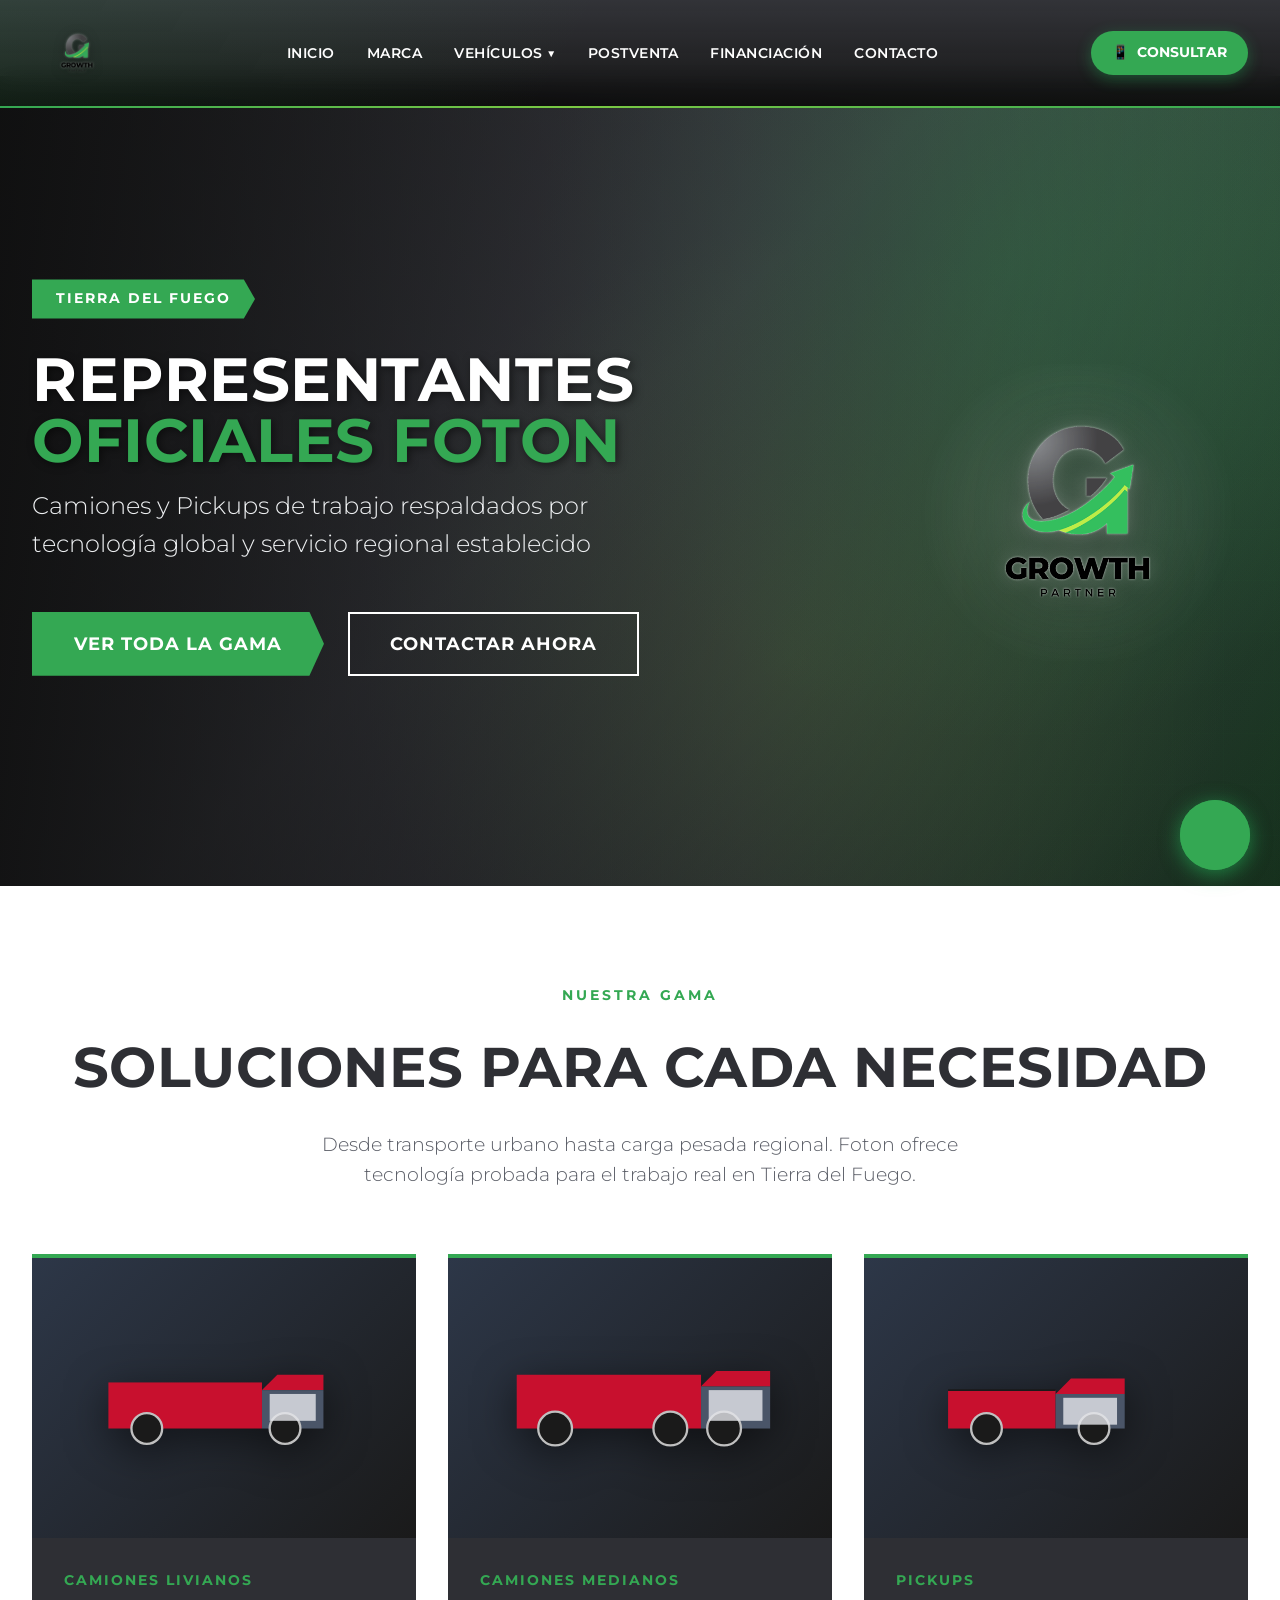
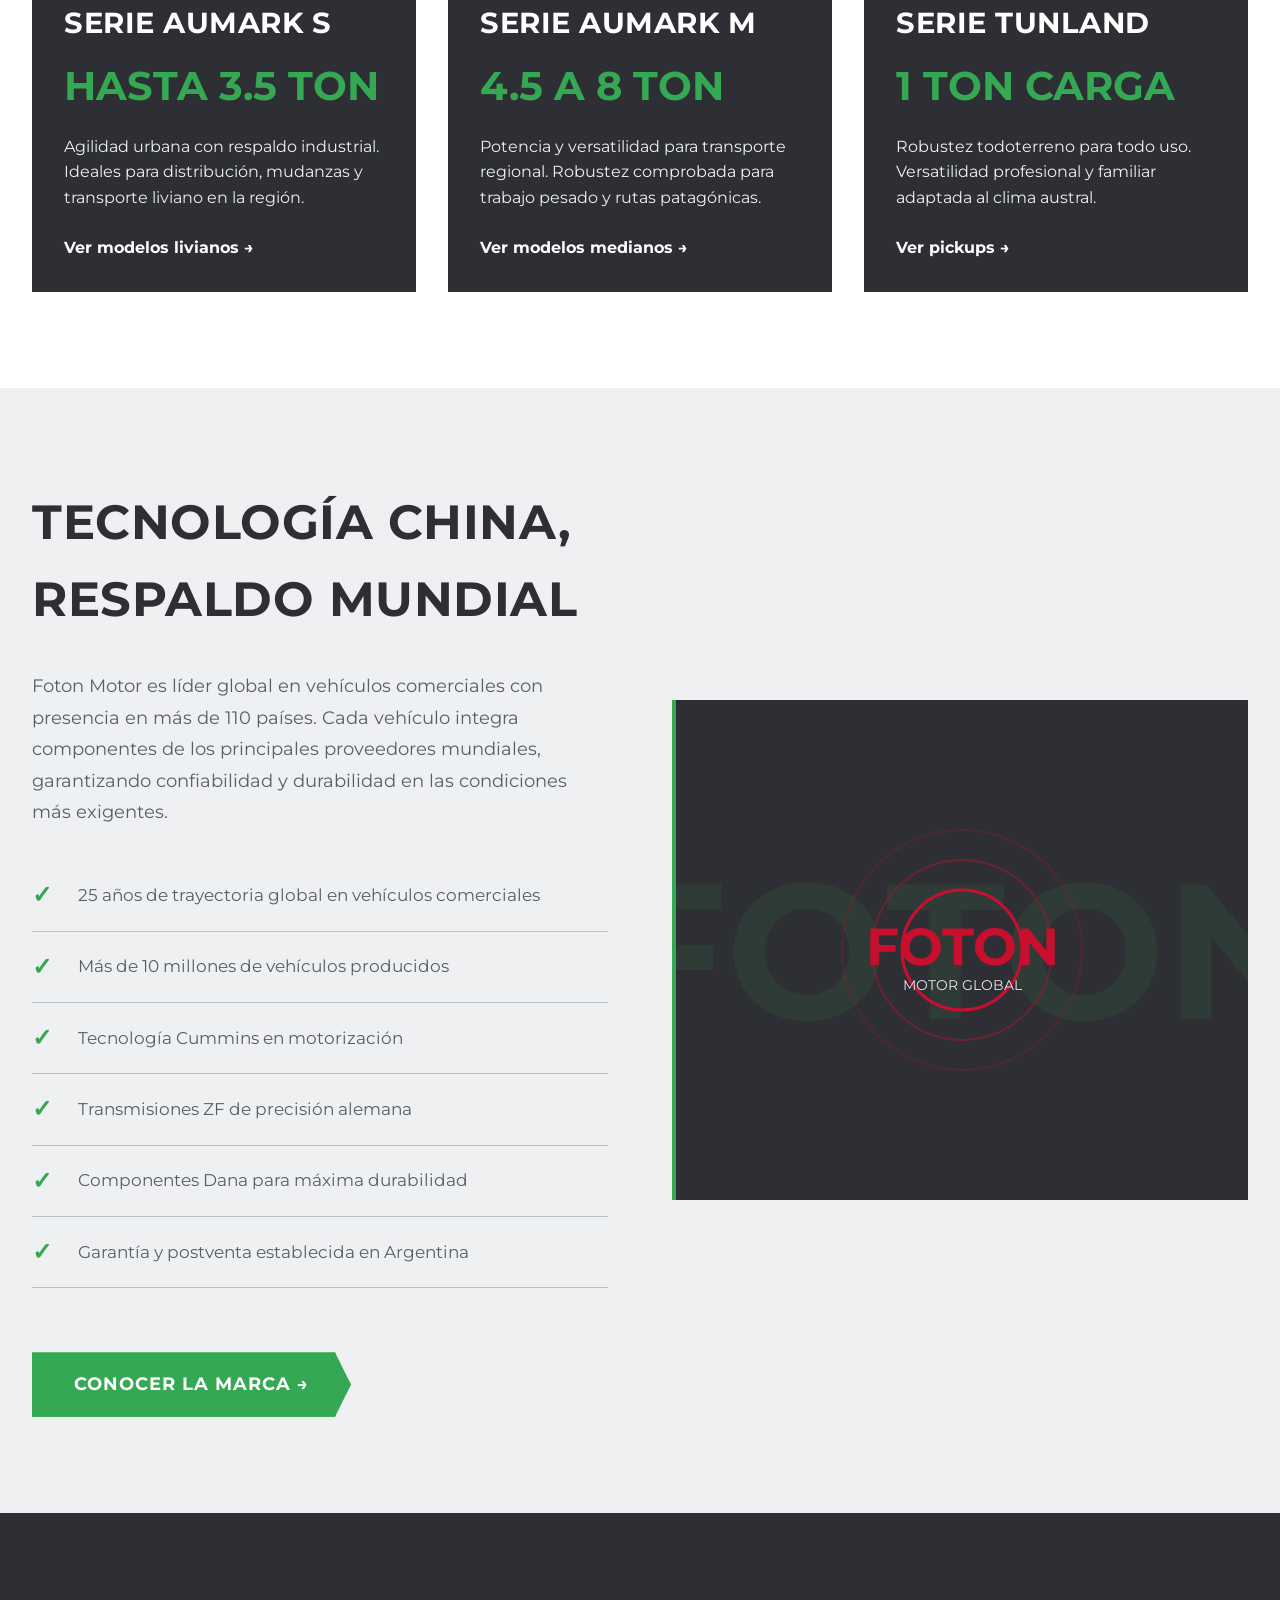
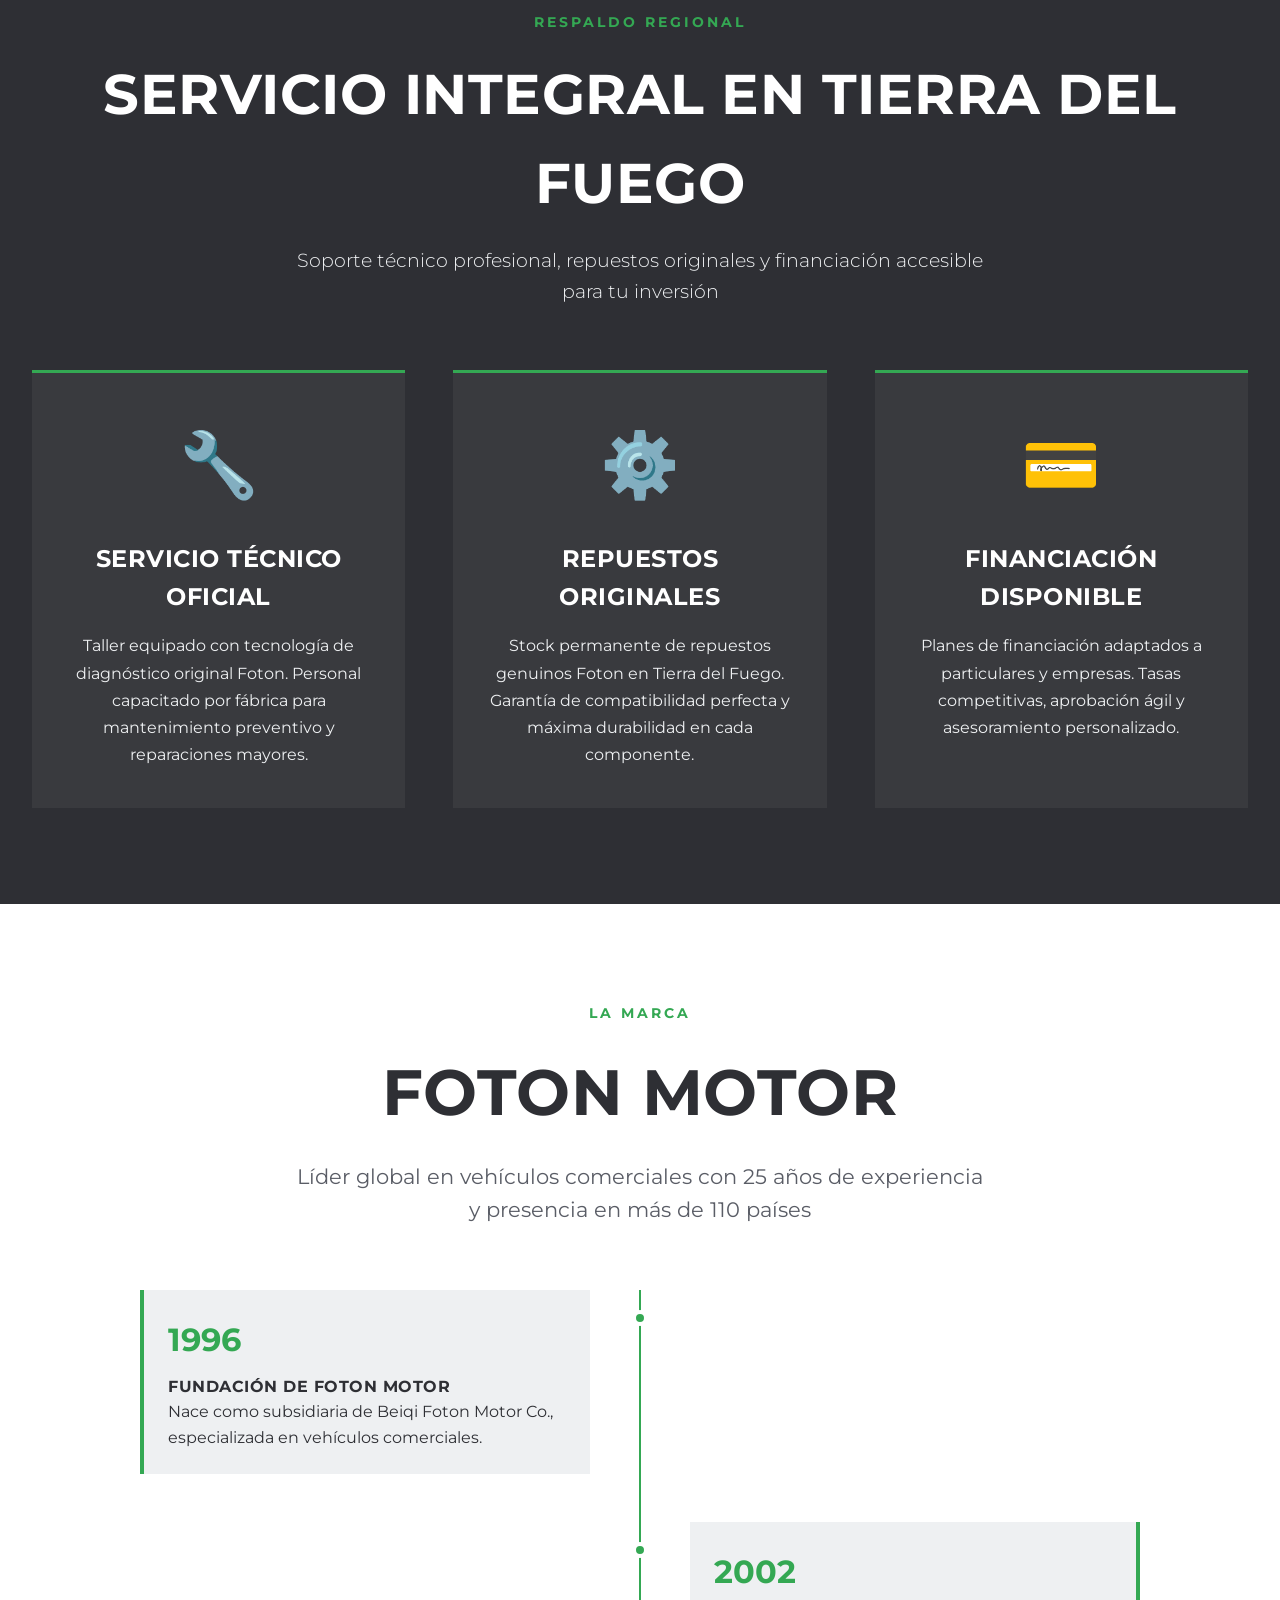
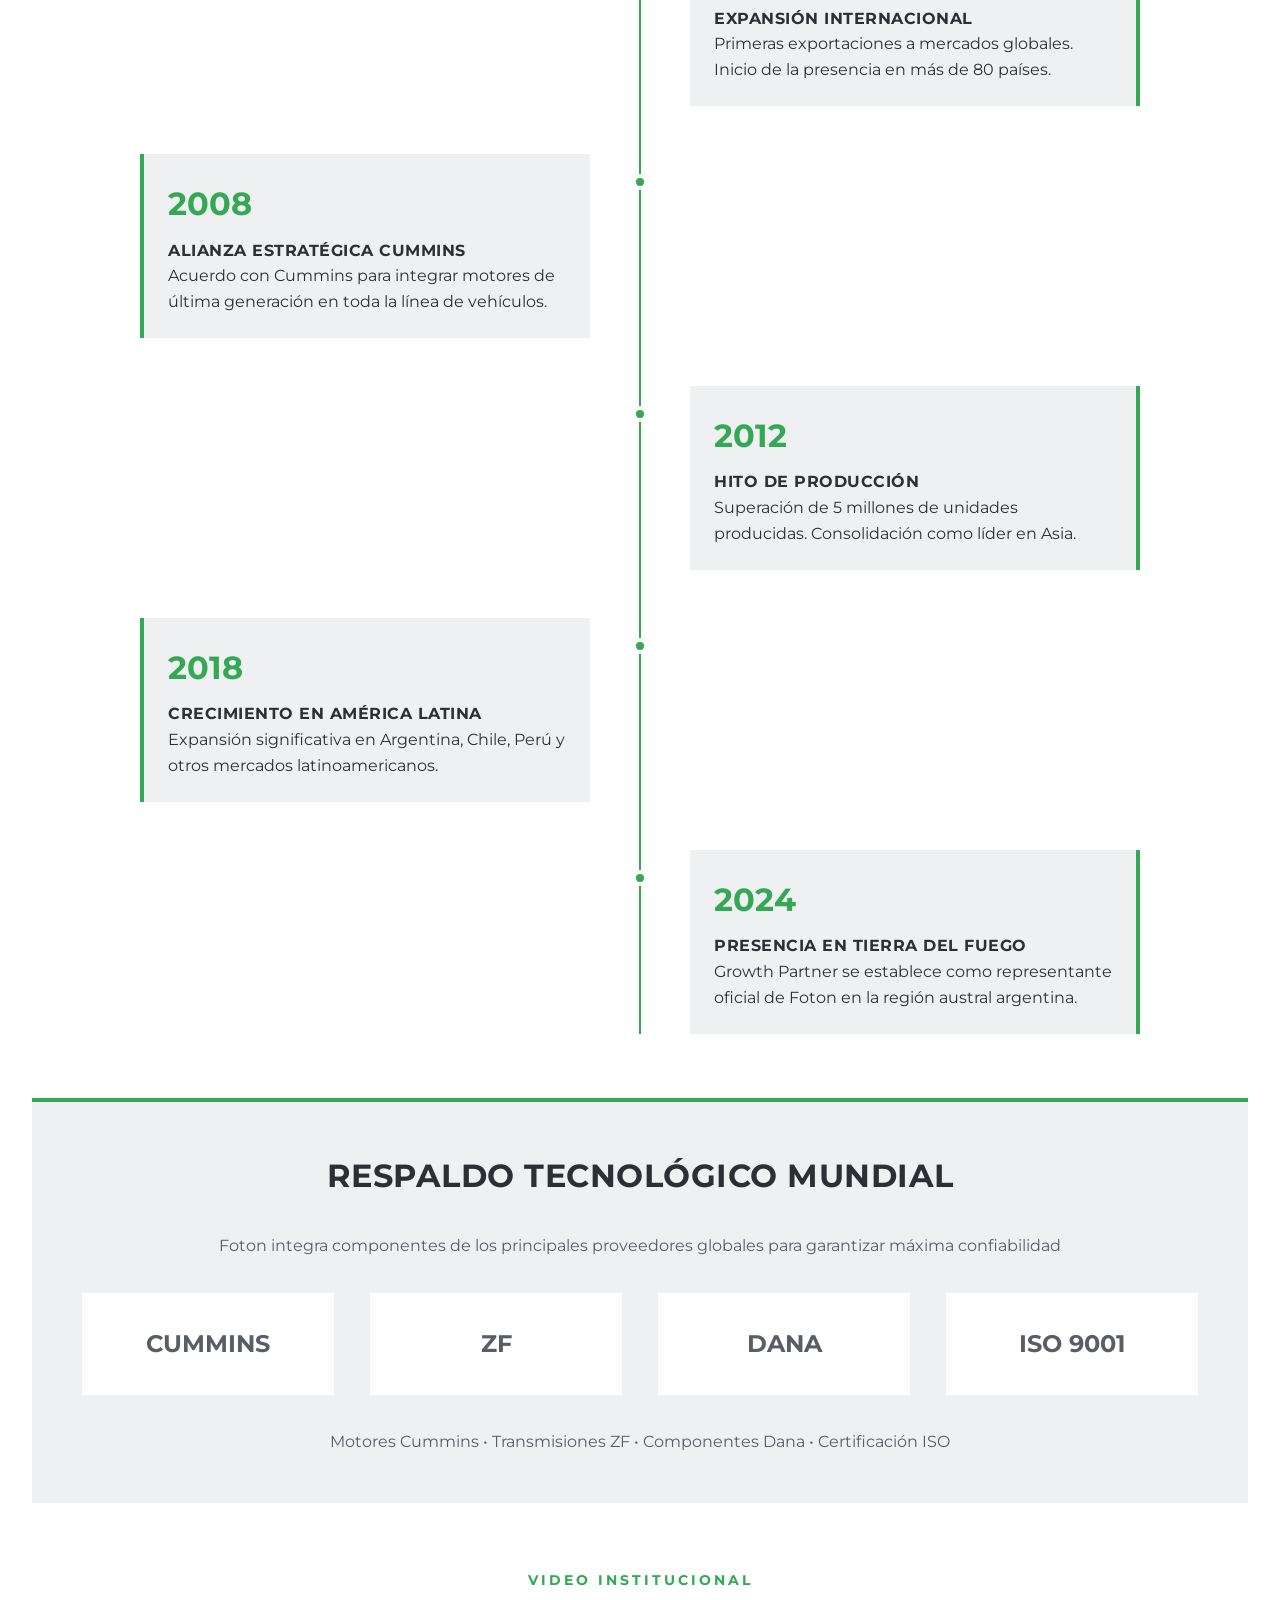
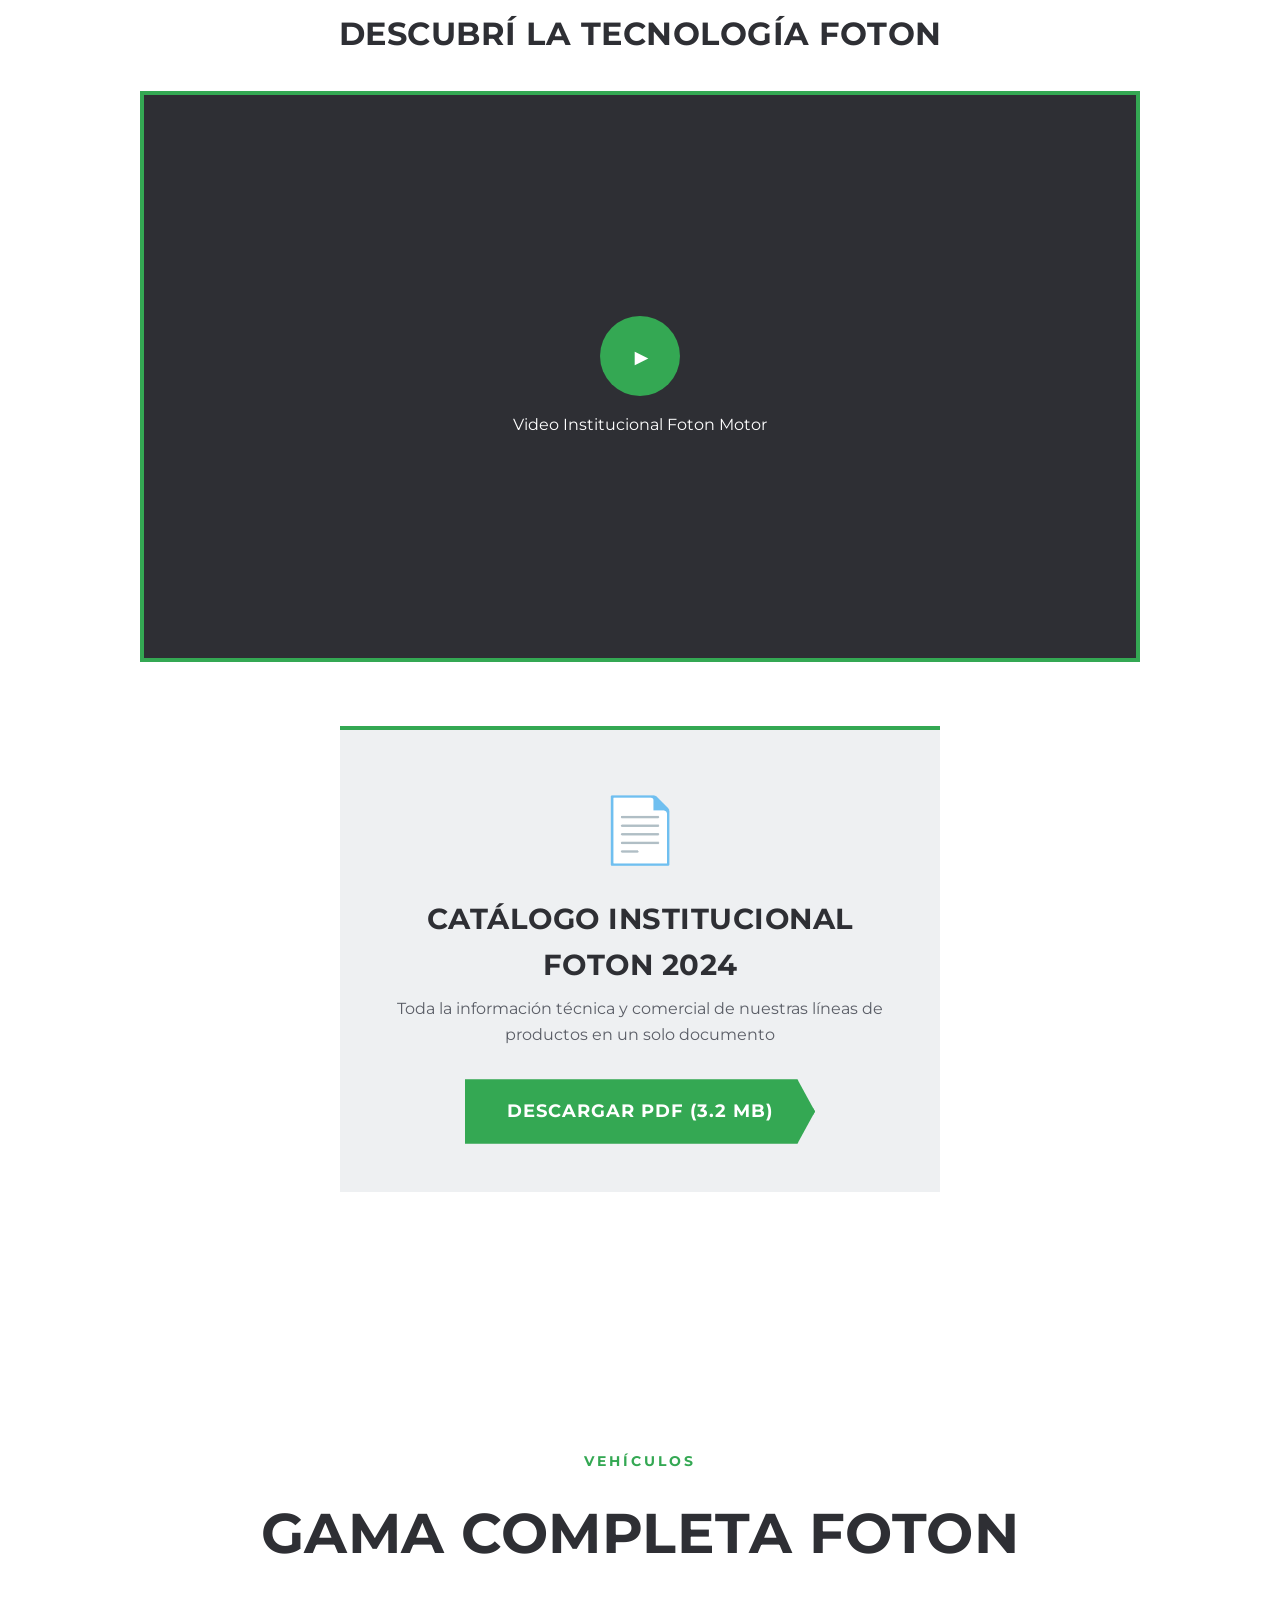
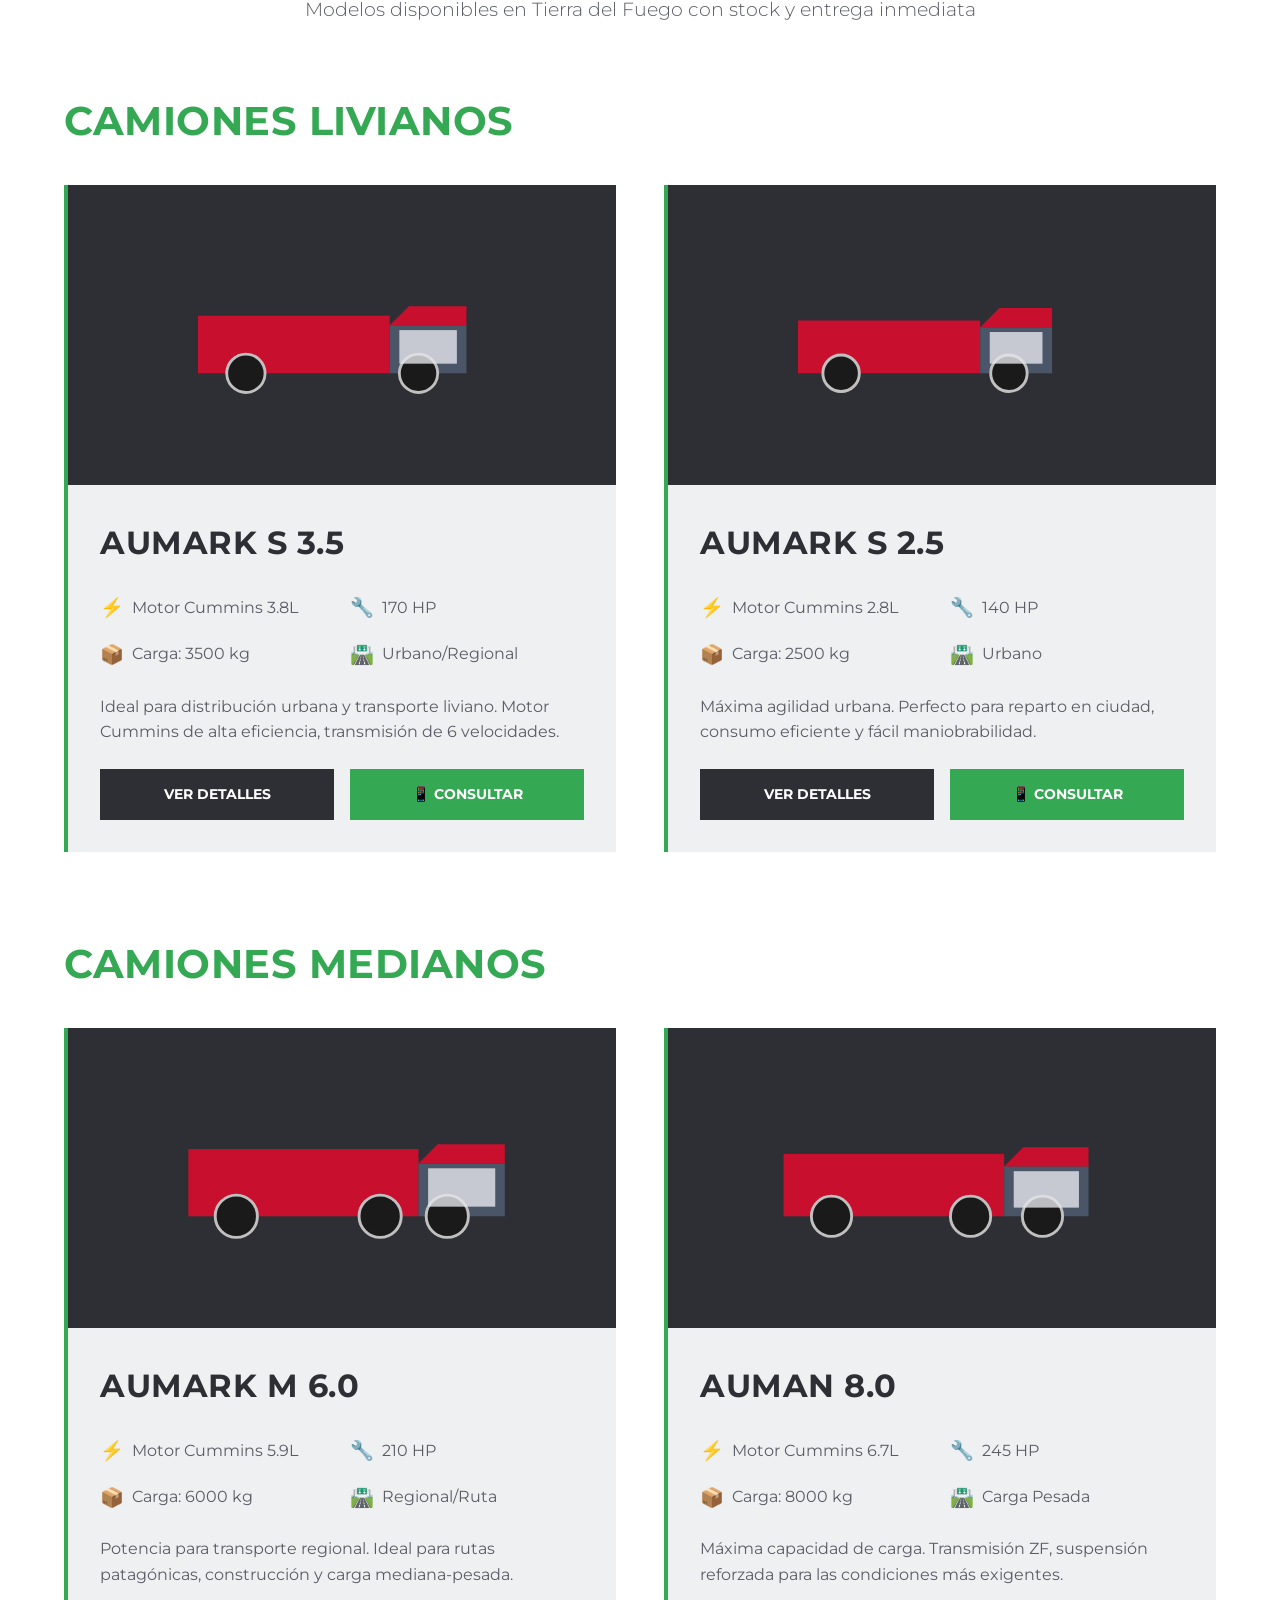
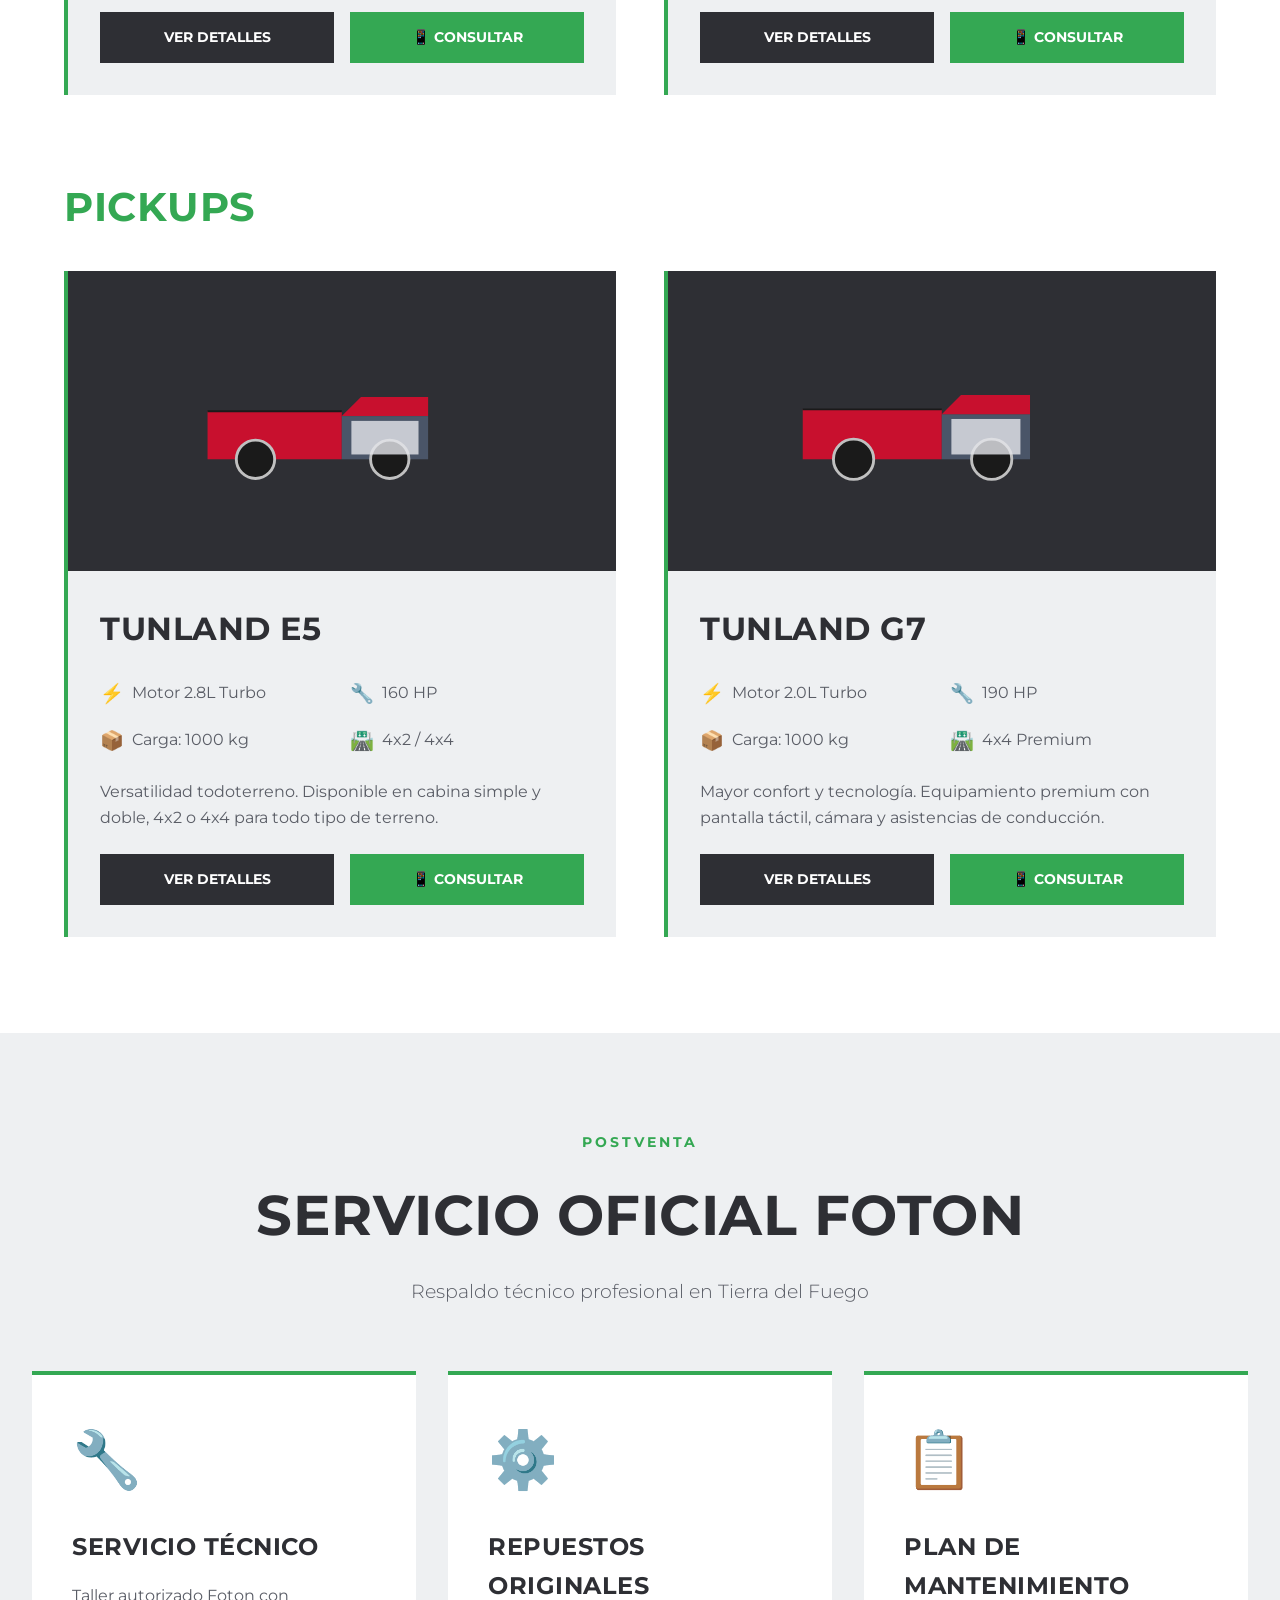
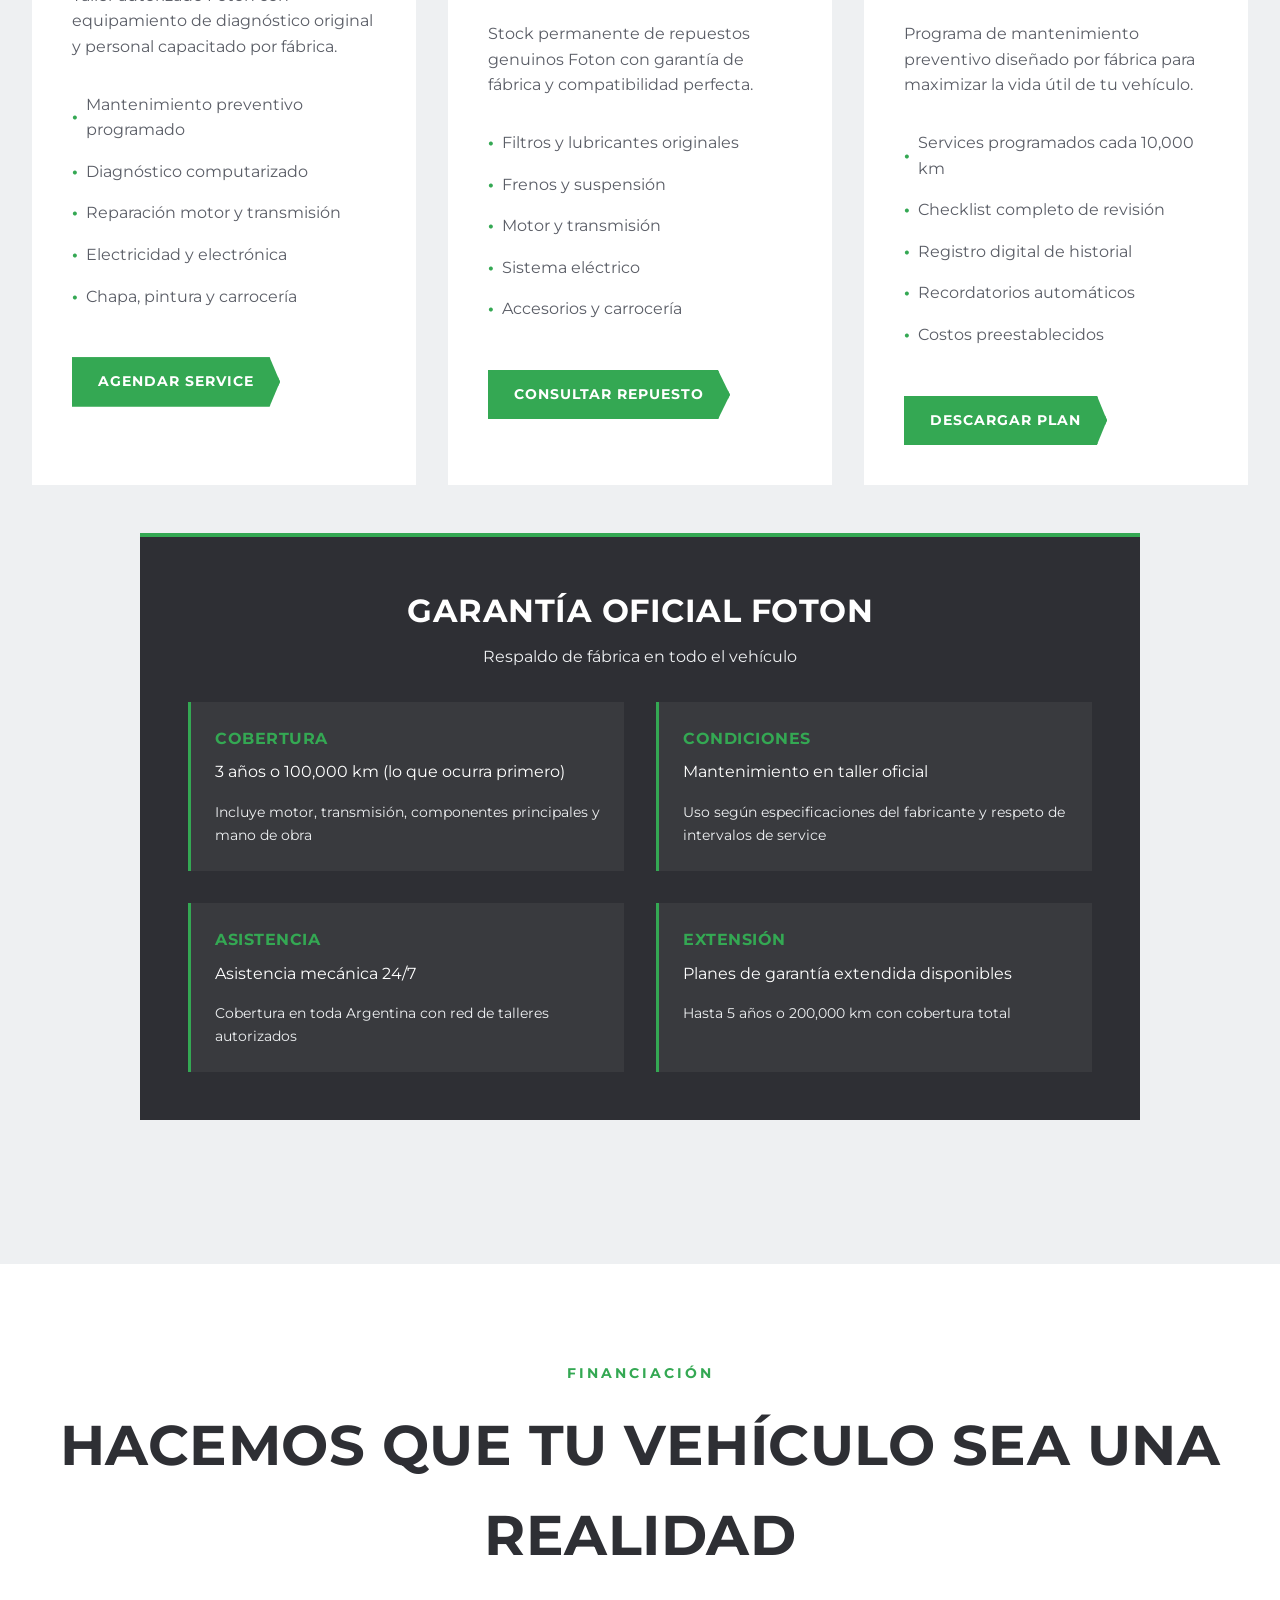
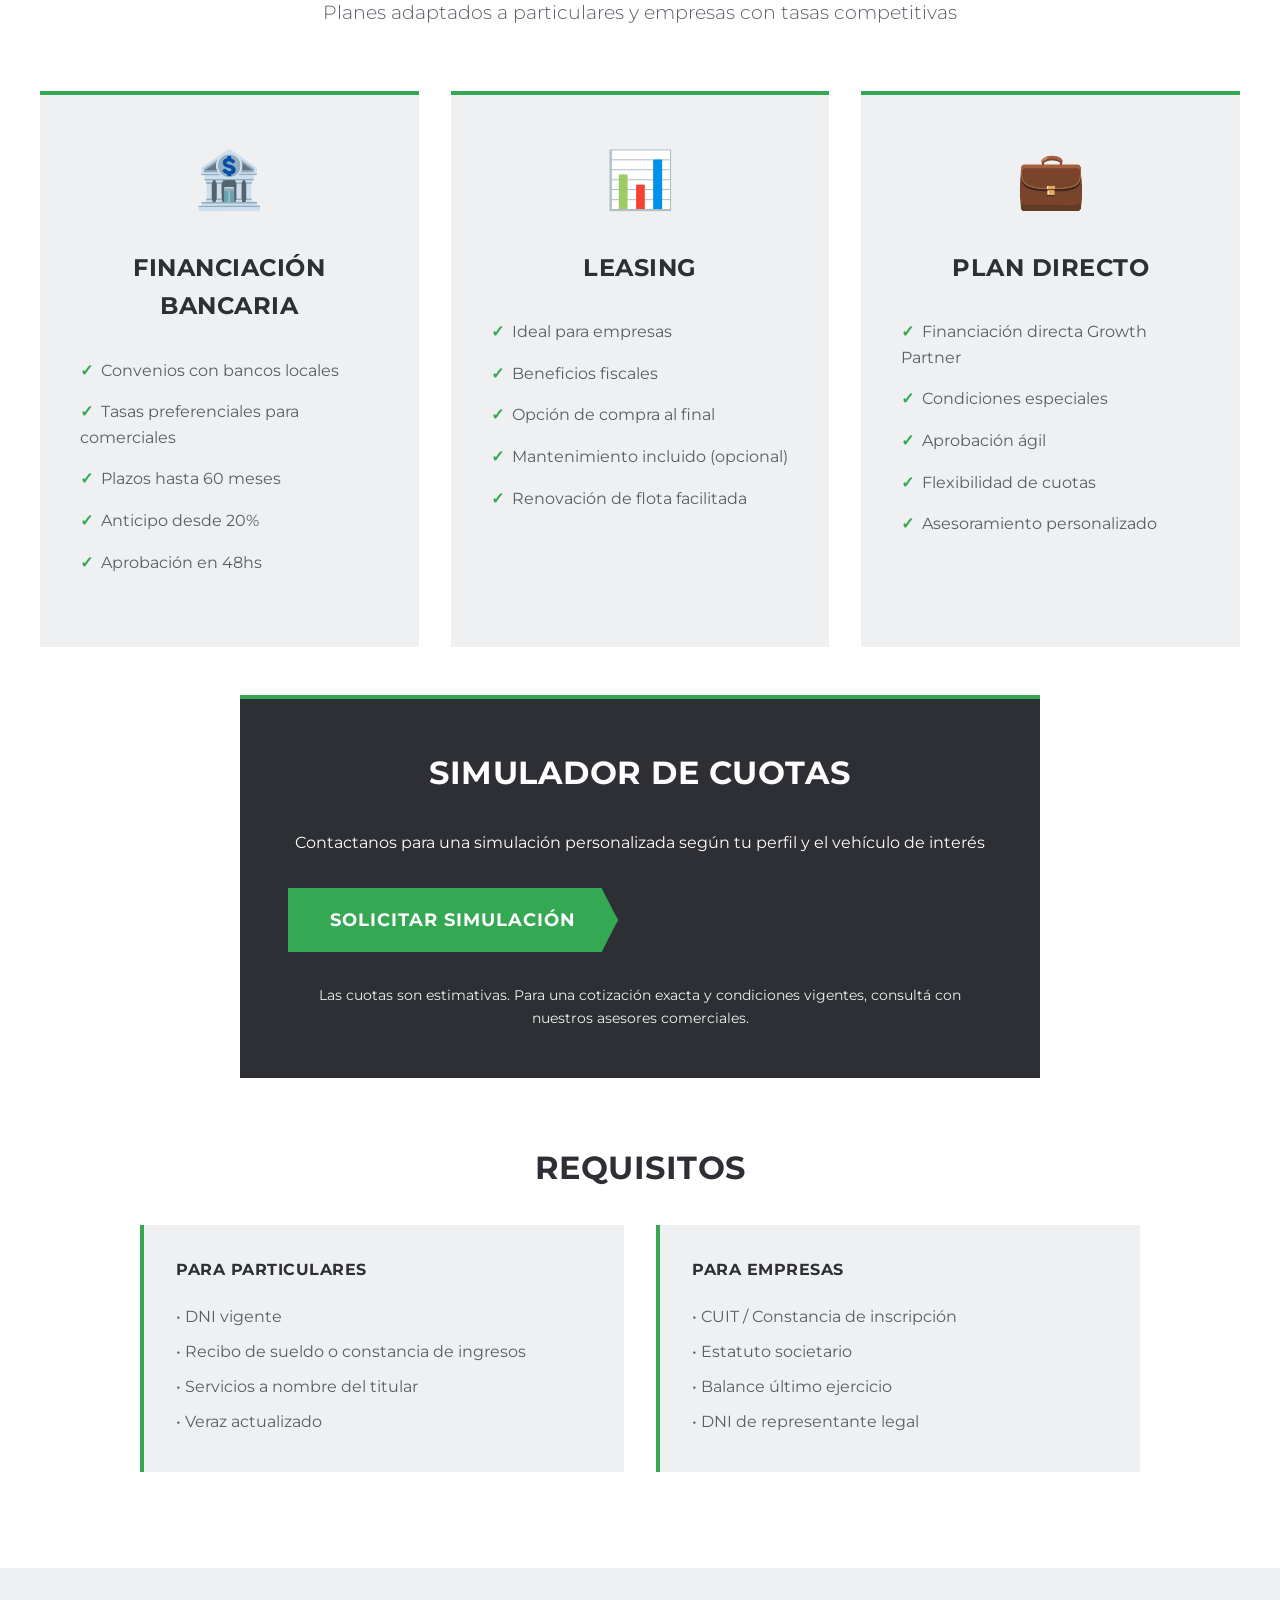
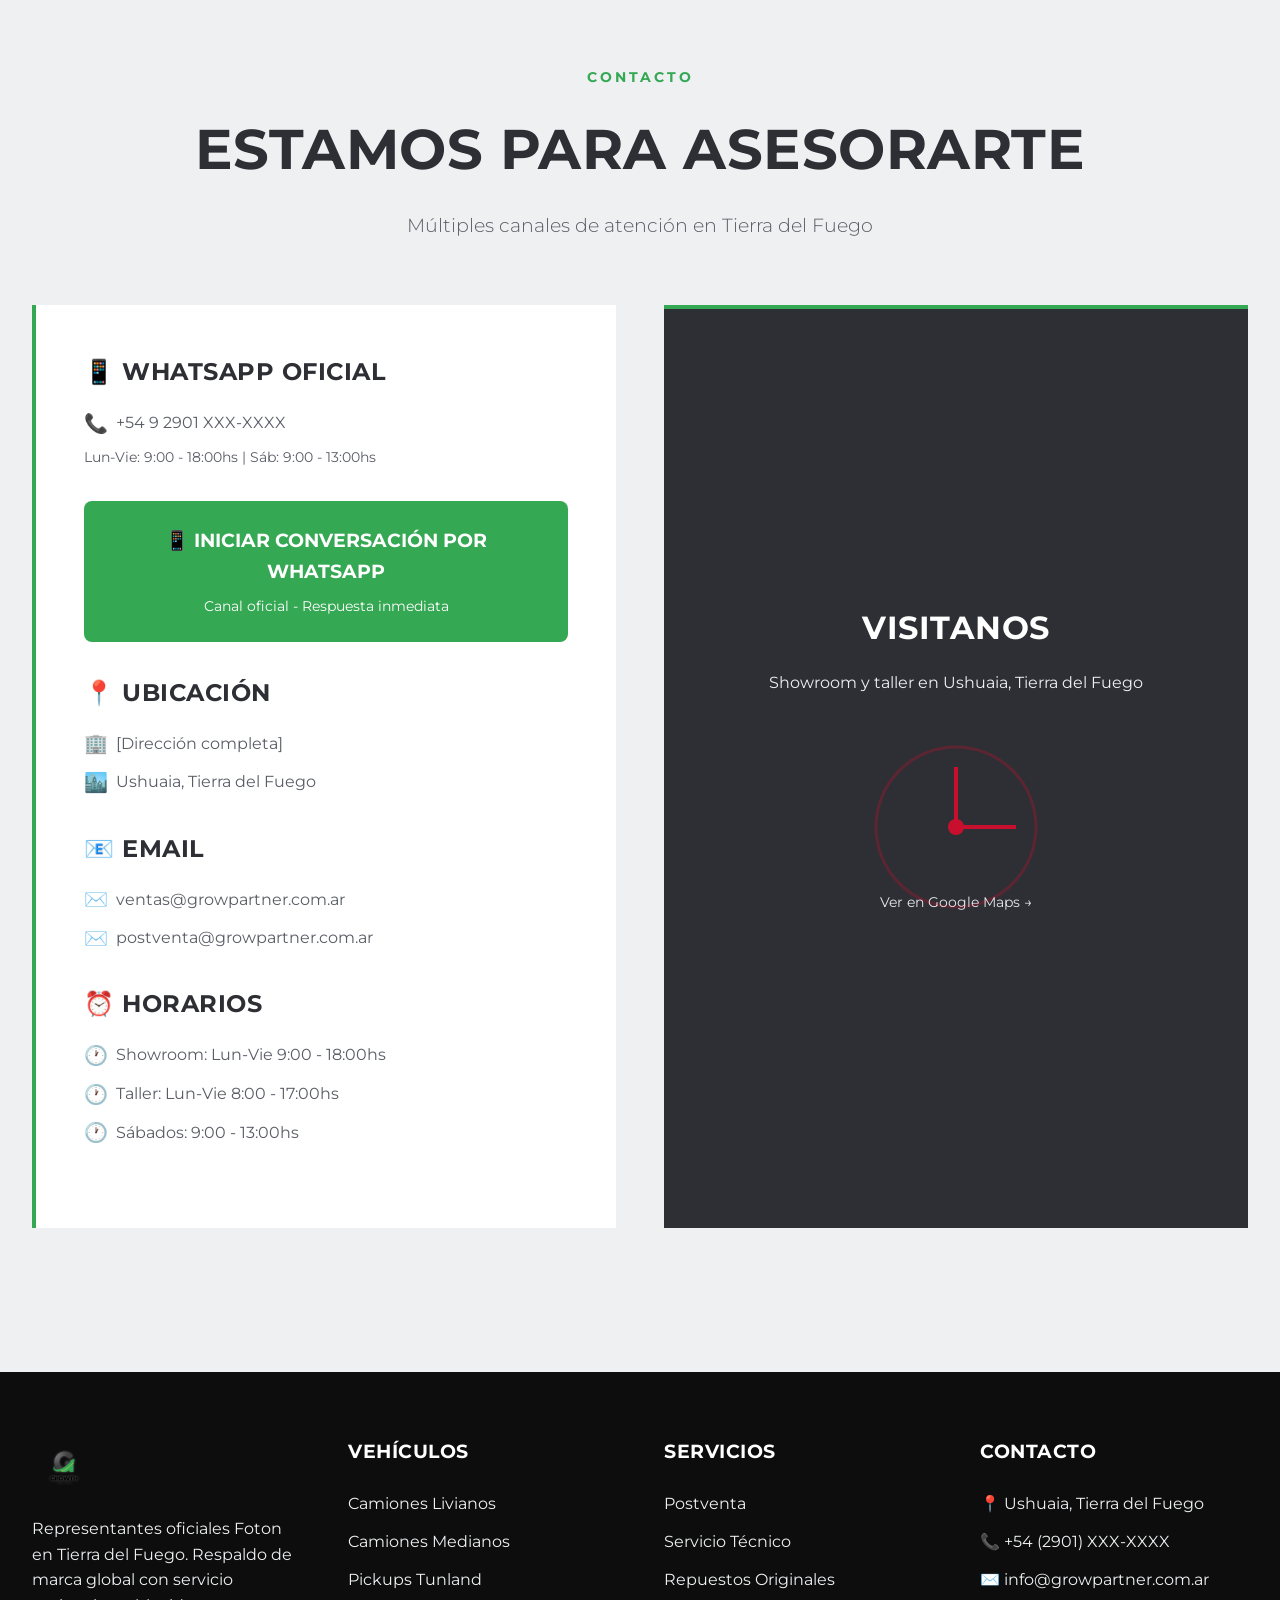
==== index.html @ 1fef12a3 "Rename main page to index.html" ====
﻿<!DOCTYPE html>
<html lang="es">
<head>
    <meta charset="UTF-8">
    <meta name="viewport" content="width=device-width, initial-scale=1.0">
    <meta name="description" content="Growth Partner - Representante Oficial Foton en Tierra del Fuego. Camiones y pickups de trabajo con respaldo global y servicio regional.">
    <meta name="keywords" content="Foton, camiones, pickups, Tierra del Fuego, Ushuaia, Aumark, Tunland, vehículos comerciales">
    <title>Growth Partner - Representante Oficial Foton | Tierra del Fuego</title>
    
    <!-- Fonts -->
    <link rel="preconnect" href="https://fonts.googleapis.com">
    <link rel="preconnect" href="https://fonts.gstatic.com" crossorigin>
    <link href="https://fonts.googleapis.com/css2?family=Montserrat:wght@300;400;500;600;700;800&display=swap" rel="stylesheet">
    
        <link rel="stylesheet" href="css/styles.css">
</head>
<body>
    <!-- Header Navigation -->
    <header class="header" id="header">
        <div class="nav-container">
            <div class="logo-group">
                <a href="#inicio" class="brand-logo-link" aria-label="Growth Partner">
                    <img src="img/logo-growth-partner.png" alt="Growth Partner" class="brand-logo-img">
                </a>
            </div>
            <nav>
                <ul class="nav-menu">
                    <li><a href="#inicio">INICIO</a></li>
                    <li><a href="#marca">MARCA</a></li>
                    <li class="dropdown">
                        <a href="#vehiculos">VEHÍCULOS ▼</a>
                        <div class="dropdown-content">
                            <a href="#livianos">Camiones Livianos</a>
                            <a href="#medianos">Camiones Medianos</a>
                            <a href="#pickups">Pickups</a>
                            <a href="#vehiculos">Ver todos los modelos</a>
                        </div>
                    </li>
                    <li><a href="#postventa">POSTVENTA</a></li>
                    <li><a href="#financiacion">FINANCIACIÓN</a></li>
                    <li><a href="#contacto">CONTACTO</a></li>
                </ul>
            </nav>
            <a href="https://wa.me/5492901XXXXXX?text=Hola,%20me%20gustaría%20recibir%20información%20sobre%20los%20vehículos%20Foton.%20Gracias." 
               class="whatsapp-btn-header" target="_blank">
                <span>📱</span> CONSULTAR
            </a>
            <button class="mobile-menu-toggle">☰</button>
        </div>
    </header>

    <!-- Hero Section -->
    <section class="hero" id="inicio">
        <div class="hero-bg"></div>
        <div class="hero-overlay"></div>
        <div class="hero-content">
            <div class="hero-badge">TIERRA DEL FUEGO</div>
            <div class="hero-main">
                <div class="hero-text">
                    <h1 class="hero-title">REPRESENTANTES<br><span class="highlight">OFICIALES FOTON</span></h1>
                    <p class="hero-subtitle">Camiones y Pickups de trabajo respaldados por tecnología global y servicio regional establecido</p>
                    <div class="hero-cta-group">
                        <a href="#lineup" class="btn-primary">VER TODA LA GAMA</a>
                        <a href="#contacto" class="btn-secondary">CONTACTAR AHORA</a>
                    </div>
                </div>
                <div class="hero-brand-block">
                    <img src="img/logo-growth-partner.png" alt="Growth Partner" class="hero-brand-logo">
                </div>
            </div>
        </div>
    </section>

    <!-- Product Lineup Section -->
    <section class="lineup-section" id="lineup">
        <div class="section-header">
            <div class="section-badge">NUESTRA GAMA</div>
            <h2 class="section-title">SOLUCIONES PARA CADA NECESIDAD</h2>
            <p class="section-subtitle">Desde transporte urbano hasta carga pesada regional. Foton ofrece tecnología probada para el trabajo real en Tierra del Fuego.</p>
        </div>

        <div class="lineup-grid">
            <!-- Camiones Livianos -->
            <div class="lineup-card" onclick="scrollToSection('livianos')">
                <div class="lineup-image">
                    <svg viewBox="0 0 400 200" xmlns="http://www.w3.org/2000/svg">
                        <rect x="50" y="80" width="200" height="60" fill="#C8102E"/>
                        <rect x="250" y="90" width="80" height="50" fill="#4A5568"/>
                        <circle cx="100" cy="140" r="20" fill="#1A1A1A" stroke="#C0C0C0" stroke-width="3"/>
                        <circle cx="280" cy="140" r="20" fill="#1A1A1A" stroke="#C0C0C0" stroke-width="3"/>
                        <rect x="260" y="95" width="60" height="35" fill="#E5E7EB" opacity="0.8"/>
                        <polygon points="250,90 270,70 330,70 330,90" fill="#C8102E"/>
                    </svg>
                </div>
                <div class="lineup-content">
                    <div class="lineup-category">CAMIONES LIVIANOS</div>
                    <h3 class="lineup-title">SERIE AUMARK S</h3>
                    <div class="lineup-capacity">HASTA 3.5 TON</div>
                    <p class="lineup-description">Agilidad urbana con respaldo industrial. Ideales para distribución, mudanzas y transporte liviano en la región.</p>
                    <a href="#livianos" class="lineup-link">Ver modelos livianos →</a>
                </div>
            </div>

            <!-- Camiones Medianos -->
            <div class="lineup-card" onclick="scrollToSection('medianos')">
                <div class="lineup-image">
                    <svg viewBox="0 0 400 200" xmlns="http://www.w3.org/2000/svg">
                        <rect x="40" y="70" width="240" height="70" fill="#C8102E"/>
                        <rect x="280" y="85" width="90" height="55" fill="#4A5568"/>
                        <circle cx="90" cy="140" r="22" fill="#1A1A1A" stroke="#C0C0C0" stroke-width="3"/>
                        <circle cx="240" cy="140" r="22" fill="#1A1A1A" stroke="#C0C0C0" stroke-width="3"/>
                        <circle cx="310" cy="140" r="22" fill="#1A1A1A" stroke="#C0C0C0" stroke-width="3"/>
                        <rect x="290" y="90" width="70" height="40" fill="#E5E7EB" opacity="0.8"/>
                        <polygon points="280,85 300,65 370,65 370,85" fill="#C8102E"/>
                    </svg>
                </div>
                <div class="lineup-content">
                    <div class="lineup-category">CAMIONES MEDIANOS</div>
                    <h3 class="lineup-title">SERIE AUMARK M</h3>
                    <div class="lineup-capacity">4.5 A 8 TON</div>
                    <p class="lineup-description">Potencia y versatilidad para transporte regional. Robustez comprobada para trabajo pesado y rutas patagónicas.</p>
                    <a href="#medianos" class="lineup-link">Ver modelos medianos →</a>
                </div>
            </div>

            <!-- Pickups -->
            <div class="lineup-card" onclick="scrollToSection('pickups')">
                <div class="lineup-image">
                    <svg viewBox="0 0 400 200" xmlns="http://www.w3.org/2000/svg">
                        <rect x="60" y="90" width="140" height="50" fill="#C8102E"/>
                        <rect x="200" y="95" width="90" height="45" fill="#4A5568"/>
                        <circle cx="110" cy="140" r="20" fill="#1A1A1A" stroke="#C0C0C0" stroke-width="3"/>
                        <circle cx="250" cy="140" r="20" fill="#1A1A1A" stroke="#C0C0C0" stroke-width="3"/>
                        <rect x="210" y="100" width="70" height="35" fill="#E5E7EB" opacity="0.8"/>
                        <polygon points="200,95 220,75 290,75 290,95" fill="#C8102E"/>
                        <line x1="60" y1="90" x2="200" y2="90" stroke="#1A1A1A" stroke-width="2"/>
                    </svg>
                </div>
                <div class="lineup-content">
                    <div class="lineup-category">PICKUPS</div>
                    <h3 class="lineup-title">SERIE TUNLAND</h3>
                    <div class="lineup-capacity">1 TON CARGA</div>
                    <p class="lineup-description">Robustez todoterreno para todo uso. Versatilidad profesional y familiar adaptada al clima austral.</p>
                    <a href="#pickups" class="lineup-link">Ver pickups →</a>
                </div>
            </div>
        </div>
    </section>

    <!-- Why Foton Section -->
    <section class="why-foton">
        <div class="why-foton-container">
            <div class="why-foton-content">
                <h2>TECNOLOGÍA CHINA,<br>RESPALDO MUNDIAL</h2>
                <p>
                    Foton Motor es líder global en vehículos comerciales con presencia en más de 110 países. 
                    Cada vehículo integra componentes de los principales proveedores mundiales, garantizando 
                    confiabilidad y durabilidad en las condiciones más exigentes.
                </p>
                <ul class="foton-features">
                    <li>25 años de trayectoria global en vehículos comerciales</li>
                    <li>Más de 10 millones de vehículos producidos</li>
                    <li>Tecnología Cummins en motorización</li>
                    <li>Transmisiones ZF de precisión alemana</li>
                    <li>Componentes Dana para máxima durabilidad</li>
                    <li>Garantía y postventa establecida en Argentina</li>
                </ul>
                <a href="#marca" class="btn-primary" style="display: inline-block; margin-top: 2rem;">CONOCER LA MARCA →</a>
            </div>
            <div class="why-foton-image">
                <svg width="300" height="300" viewBox="0 0 300 300" xmlns="http://www.w3.org/2000/svg">
                    <circle cx="150" cy="150" r="120" fill="none" stroke="#C8102E" stroke-width="2" opacity="0.2"/>
                    <circle cx="150" cy="150" r="90" fill="none" stroke="#C8102E" stroke-width="2" opacity="0.4"/>
                    <circle cx="150" cy="150" r="60" fill="none" stroke="#C8102E" stroke-width="3"/>
                    <text x="150" y="165" font-family="Montaser Arabic, Montserrat, sans-serif" font-size="52" font-weight="700" fill="#C8102E" text-anchor="middle">FOTON</text>
                    <text x="150" y="190" font-family="Montserrat, sans-serif" font-size="14" fill="#E5E7EB" text-anchor="middle">MOTOR GLOBAL</text>
                </svg>
            </div>
        </div>
    </section>

    <!-- Service Pillars Section -->
    <section class="service-pillars">
        <div class="section-header">
            <div class="section-badge" style="color: var(--foton-red);">RESPALDO REGIONAL</div>
            <h2 class="section-title" style="color: var(--white);">SERVICIO INTEGRAL EN TIERRA DEL FUEGO</h2>
            <p class="section-subtitle" style="color: var(--light-gray);">Soporte técnico profesional, repuestos originales y financiación accesible para tu inversión</p>
        </div>

        <div class="pillars-grid">
            <div class="pillar">
                <div class="pillar-icon">🔧</div>
                <h3>SERVICIO TÉCNICO OFICIAL</h3>
                <p>Taller equipado con tecnología de diagnóstico original Foton. Personal capacitado por fábrica para mantenimiento preventivo y reparaciones mayores.</p>
            </div>
            <div class="pillar">
                <div class="pillar-icon">⚙️</div>
                <h3>REPUESTOS ORIGINALES</h3>
                <p>Stock permanente de repuestos genuinos Foton en Tierra del Fuego. Garantía de compatibilidad perfecta y máxima durabilidad en cada componente.</p>
            </div>
            <div class="pillar">
                <div class="pillar-icon">💳</div>
                <h3>FINANCIACIÓN DISPONIBLE</h3>
                <p>Planes de financiación adaptados a particulares y empresas. Tasas competitivas, aprobación ágil y asesoramiento personalizado.</p>
            </div>
        </div>
    </section>

    <!-- Marca Section -->
    <section class="marca-section" id="marca">
        <div class="marca-hero">
            <div class="section-badge">LA MARCA</div>
            <h2>FOTON MOTOR</h2>
            <p>Líder global en vehículos comerciales con 25 años de experiencia y presencia en más de 110 países</p>
        </div>

        <!-- Timeline -->
        <div class="timeline">
            <div class="timeline-item">
                <div class="timeline-content">
                    <div class="timeline-year">1996</div>
                    <h4>Fundación de Foton Motor</h4>
                    <p>Nace como subsidiaria de Beiqi Foton Motor Co., especializada en vehículos comerciales.</p>
                </div>
                <div class="timeline-dot"></div>
            </div>

            <div class="timeline-item">
                <div class="timeline-content">
                    <div class="timeline-year">2002</div>
                    <h4>Expansión Internacional</h4>
                    <p>Primeras exportaciones a mercados globales. Inicio de la presencia en más de 80 países.</p>
                </div>
                <div class="timeline-dot"></div>
            </div>

            <div class="timeline-item">
                <div class="timeline-content">
                    <div class="timeline-year">2008</div>
                    <h4>Alianza Estratégica Cummins</h4>
                    <p>Acuerdo con Cummins para integrar motores de última generación en toda la línea de vehículos.</p>
                </div>
                <div class="timeline-dot"></div>
            </div>

            <div class="timeline-item">
                <div class="timeline-content">
                    <div class="timeline-year">2012</div>
                    <h4>Hito de Producción</h4>
                    <p>Superación de 5 millones de unidades producidas. Consolidación como líder en Asia.</p>
                </div>
                <div class="timeline-dot"></div>
            </div>

            <div class="timeline-item">
                <div class="timeline-content">
                    <div class="timeline-year">2018</div>
                    <h4>Crecimiento en América Latina</h4>
                    <p>Expansión significativa en Argentina, Chile, Perú y otros mercados latinoamericanos.</p>
                </div>
                <div class="timeline-dot"></div>
            </div>

            <div class="timeline-item">
                <div class="timeline-content">
                    <div class="timeline-year">2024</div>
                    <h4>Presencia en Tierra del Fuego</h4>
                    <p>Growth Partner se establece como representante oficial de Foton en la región austral argentina.</p>
                </div>
                <div class="timeline-dot"></div>
            </div>
        </div>

        <!-- Tech Partners -->
        <div class="tech-partners">
            <h3>RESPALDO TECNOLÓGICO MUNDIAL</h3>
            <p style="text-align: center; color: var(--steel-gray); margin-bottom: 2rem;">
                Foton integra componentes de los principales proveedores globales para garantizar máxima confiabilidad
            </p>
            <div class="partners-grid">
                <div class="partner-logo">CUMMINS</div>
                <div class="partner-logo">ZF</div>
                <div class="partner-logo">DANA</div>
                <div class="partner-logo">ISO 9001</div>
            </div>
            <p style="text-align: center; color: var(--steel-gray); margin-top: 1rem;">
                Motores Cummins • Transmisiones ZF • Componentes Dana • Certificación ISO
            </p>
        </div>

        <!-- Video Section -->
        <div class="video-section">
            <div class="section-badge">VIDEO INSTITUCIONAL</div>
            <h3 style="font-size: 2rem; margin-bottom: 1rem;">DESCUBRÍ LA TECNOLOGÍA FOTON</h3>
            <div class="video-container">
                <div class="video-placeholder">
                    <div class="play-button">▶</div>
                    <p style="margin-top: 1rem;">Video Institucional Foton Motor</p>
                </div>
            </div>
        </div>

        <!-- Brochure Download -->
        <div class="brochure-download">
            <div class="brochure-icon">📄</div>
            <h3>CATÁLOGO INSTITUCIONAL FOTON 2024</h3>
            <p>Toda la información técnica y comercial de nuestras líneas de productos en un solo documento</p>
            <a href="#download" class="btn-primary">DESCARGAR PDF (3.2 MB)</a>
        </div>
    </section>

    <!-- Models Section -->
    <section class="models-section" id="vehiculos">
        <div class="section-header">
            <div class="section-badge">VEHÍCULOS</div>
            <h2 class="section-title">GAMA COMPLETA FOTON</h2>
            <p class="section-subtitle">Modelos disponibles en Tierra del Fuego con stock y entrega inmediata</p>
        </div>

        <!-- Camiones Livianos -->
        <div id="livianos" class="container" style="margin-bottom: 3rem;">
            <h3 style="font-size: 2.5rem; margin-bottom: 2rem; color: var(--foton-red);">CAMIONES LIVIANOS</h3>
            <div class="models-grid">
                <div class="model-card">
                    <div class="model-image">
                        <svg viewBox="0 0 400 200" xmlns="http://www.w3.org/2000/svg">
                            <rect x="50" y="80" width="200" height="60" fill="#C8102E"/>
                            <rect x="250" y="90" width="80" height="50" fill="#4A5568"/>
                            <circle cx="100" cy="140" r="20" fill="#1A1A1A" stroke="#C0C0C0" stroke-width="3"/>
                            <circle cx="280" cy="140" r="20" fill="#1A1A1A" stroke="#C0C0C0" stroke-width="3"/>
                            <rect x="260" y="95" width="60" height="35" fill="#E5E7EB" opacity="0.8"/>
                            <polygon points="250,90 270,70 330,70 330,90" fill="#C8102E"/>
                        </svg>
                    </div>
                    <div class="model-info">
                        <h3 class="model-name">AUMARK S 3.5</h3>
                        <div class="model-specs">
                            <div class="spec-item">
                                <span class="spec-icon">⚡</span>
                                <span>Motor Cummins 3.8L</span>
                            </div>
                            <div class="spec-item">
                                <span class="spec-icon">🔧</span>
                                <span>170 HP</span>
                            </div>
                            <div class="spec-item">
                                <span class="spec-icon">📦</span>
                                <span>Carga: 3500 kg</span>
                            </div>
                            <div class="spec-item">
                                <span class="spec-icon">🛣️</span>
                                <span>Urbano/Regional</span>
                            </div>
                        </div>
                        <p style="color: var(--steel-gray); margin: 1rem 0;">
                            Ideal para distribución urbana y transporte liviano. Motor Cummins de alta eficiencia, transmisión de 6 velocidades.
                        </p>
                        <div class="model-actions">
                            <a href="#modelo-aumark35" class="btn-small btn-details">VER DETALLES</a>
                            <a href="https://wa.me/5492901XXXXXX?text=Hola,%20estoy%20interesado%20en%20el%20Foton%20Aumark%20S%203.5.%20Me%20gustaría%20recibir%20información%20técnica%20y%20comercial.%20Gracias." 
                               target="_blank" class="btn-small btn-whatsapp">
                                📱 CONSULTAR
                            </a>
                        </div>
                    </div>
                </div>

                <div class="model-card">
                    <div class="model-image">
                        <svg viewBox="0 0 400 200" xmlns="http://www.w3.org/2000/svg">
                            <rect x="50" y="85" width="190" height="55" fill="#C8102E"/>
                            <rect x="240" y="92" width="75" height="48" fill="#4A5568"/>
                            <circle cx="95" cy="140" r="19" fill="#1A1A1A" stroke="#C0C0C0" stroke-width="3"/>
                            <circle cx="270" cy="140" r="19" fill="#1A1A1A" stroke="#C0C0C0" stroke-width="3"/>
                            <rect x="250" y="97" width="55" height="33" fill="#E5E7EB" opacity="0.8"/>
                            <polygon points="240,92 260,72 315,72 315,92" fill="#C8102E"/>
                        </svg>
                    </div>
                    <div class="model-info">
                        <h3 class="model-name">AUMARK S 2.5</h3>
                        <div class="model-specs">
                            <div class="spec-item">
                                <span class="spec-icon">⚡</span>
                                <span>Motor Cummins 2.8L</span>
                            </div>
                            <div class="spec-item">
                                <span class="spec-icon">🔧</span>
                                <span>140 HP</span>
                            </div>
                            <div class="spec-item">
                                <span class="spec-icon">📦</span>
                                <span>Carga: 2500 kg</span>
                            </div>
                            <div class="spec-item">
                                <span class="spec-icon">🛣️</span>
                                <span>Urbano</span>
                            </div>
                        </div>
                        <p style="color: var(--steel-gray); margin: 1rem 0;">
                            Máxima agilidad urbana. Perfecto para reparto en ciudad, consumo eficiente y fácil maniobrabilidad.
                        </p>
                        <div class="model-actions">
                            <a href="#modelo-aumark25" class="btn-small btn-details">VER DETALLES</a>
                            <a href="https://wa.me/5492901XXXXXX?text=Hola,%20estoy%20interesado%20en%20el%20Foton%20Aumark%20S%202.5.%20Me%20gustaría%20recibir%20información%20técnica%20y%20comercial.%20Gracias." 
                               target="_blank" class="btn-small btn-whatsapp">
                                📱 CONSULTAR
                            </a>
                        </div>
                    </div>
                </div>
            </div>
        </div>

        <!-- Camiones Medianos -->
        <div id="medianos" class="container" style="margin-bottom: 3rem; margin-top: 5rem;">
            <h3 style="font-size: 2.5rem; margin-bottom: 2rem; color: var(--foton-red);">CAMIONES MEDIANOS</h3>
            <div class="models-grid">
                <div class="model-card">
                    <div class="model-image">
                        <svg viewBox="0 0 400 200" xmlns="http://www.w3.org/2000/svg">
                            <rect x="40" y="70" width="240" height="70" fill="#C8102E"/>
                            <rect x="280" y="85" width="90" height="55" fill="#4A5568"/>
                            <circle cx="90" cy="140" r="22" fill="#1A1A1A" stroke="#C0C0C0" stroke-width="3"/>
                            <circle cx="240" cy="140" r="22" fill="#1A1A1A" stroke="#C0C0C0" stroke-width="3"/>
                            <circle cx="310" cy="140" r="22" fill="#1A1A1A" stroke="#C0C0C0" stroke-width="3"/>
                            <rect x="290" y="90" width="70" height="40" fill="#E5E7EB" opacity="0.8"/>
                            <polygon points="280,85 300,65 370,65 370,85" fill="#C8102E"/>
                        </svg>
                    </div>
                    <div class="model-info">
                        <h3 class="model-name">AUMARK M 6.0</h3>
                        <div class="model-specs">
                            <div class="spec-item">
                                <span class="spec-icon">⚡</span>
                                <span>Motor Cummins 5.9L</span>
                            </div>
                            <div class="spec-item">
                                <span class="spec-icon">🔧</span>
                                <span>210 HP</span>
                            </div>
                            <div class="spec-item">
                                <span class="spec-icon">📦</span>
                                <span>Carga: 6000 kg</span>
                            </div>
                            <div class="spec-item">
                                <span class="spec-icon">🛣️</span>
                                <span>Regional/Ruta</span>
                            </div>
                        </div>
                        <p style="color: var(--steel-gray); margin: 1rem 0;">
                            Potencia para transporte regional. Ideal para rutas patagónicas, construcción y carga mediana-pesada.
                        </p>
                        <div class="model-actions">
                            <a href="#modelo-aumarkm6" class="btn-small btn-details">VER DETALLES</a>
                            <a href="https://wa.me/5492901XXXXXX?text=Hola,%20estoy%20interesado%20en%20el%20Foton%20Aumark%20M%206.0.%20Me%20gustaría%20recibir%20información%20técnica%20y%20comercial.%20Gracias." 
                               target="_blank" class="btn-small btn-whatsapp">
                                📱 CONSULTAR
                            </a>
                        </div>
                    </div>
                </div>

                <div class="model-card">
                    <div class="model-image">
                        <svg viewBox="0 0 400 200" xmlns="http://www.w3.org/2000/svg">
                            <rect x="35" y="75" width="230" height="65" fill="#C8102E"/>
                            <rect x="265" y="88" width="88" height="52" fill="#4A5568"/>
                            <circle cx="85" cy="140" r="21" fill="#1A1A1A" stroke="#C0C0C0" stroke-width="3"/>
                            <circle cx="230" cy="140" r="21" fill="#1A1A1A" stroke="#C0C0C0" stroke-width="3"/>
                            <circle cx="305" cy="140" r="21" fill="#1A1A1A" stroke="#C0C0C0" stroke-width="3"/>
                            <rect x="275" y="93" width="68" height="38" fill="#E5E7EB" opacity="0.8"/>
                            <polygon points="265,88 285,68 353,68 353,88" fill="#C8102E"/>
                        </svg>
                    </div>
                    <div class="model-info">
                        <h3 class="model-name">AUMAN 8.0</h3>
                        <div class="model-specs">
                            <div class="spec-item">
                                <span class="spec-icon">⚡</span>
                                <span>Motor Cummins 6.7L</span>
                            </div>
                            <div class="spec-item">
                                <span class="spec-icon">🔧</span>
                                <span>245 HP</span>
                            </div>
                            <div class="spec-item">
                                <span class="spec-icon">📦</span>
                                <span>Carga: 8000 kg</span>
                            </div>
                            <div class="spec-item">
                                <span class="spec-icon">🛣️</span>
                                <span>Carga Pesada</span>
                            </div>
                        </div>
                        <p style="color: var(--steel-gray); margin: 1rem 0;">
                            Máxima capacidad de carga. Transmisión ZF, suspensión reforzada para las condiciones más exigentes.
                        </p>
                        <div class="model-actions">
                            <a href="#modelo-auman8" class="btn-small btn-details">VER DETALLES</a>
                            <a href="https://wa.me/5492901XXXXXX?text=Hola,%20estoy%20interesado%20en%20el%20Foton%20Auman%208.0.%20Me%20gustaría%20recibir%20información%20técnica%20y%20comercial.%20Gracias." 
                               target="_blank" class="btn-small btn-whatsapp">
                                📱 CONSULTAR
                            </a>
                        </div>
                    </div>
                </div>
            </div>
        </div>

        <!-- Pickups -->
        <div id="pickups" class="container" style="margin-top: 5rem;">
            <h3 style="font-size: 2.5rem; margin-bottom: 2rem; color: var(--foton-red);">PICKUPS</h3>
            <div class="models-grid">
                <div class="model-card">
                    <div class="model-image">
                        <svg viewBox="0 0 400 200" xmlns="http://www.w3.org/2000/svg">
                            <rect x="60" y="90" width="140" height="50" fill="#C8102E"/>
                            <rect x="200" y="95" width="90" height="45" fill="#4A5568"/>
                            <circle cx="110" cy="140" r="20" fill="#1A1A1A" stroke="#C0C0C0" stroke-width="3"/>
                            <circle cx="250" cy="140" r="20" fill="#1A1A1A" stroke="#C0C0C0" stroke-width="3"/>
                            <rect x="210" y="100" width="70" height="35" fill="#E5E7EB" opacity="0.8"/>
                            <polygon points="200,95 220,75 290,75 290,95" fill="#C8102E"/>
                            <line x1="60" y1="90" x2="200" y2="90" stroke="#1A1A1A" stroke-width="2"/>
                        </svg>
                    </div>
                    <div class="model-info">
                        <h3 class="model-name">TUNLAND E5</h3>
                        <div class="model-specs">
                            <div class="spec-item">
                                <span class="spec-icon">⚡</span>
                                <span>Motor 2.8L Turbo</span>
                            </div>
                            <div class="spec-item">
                                <span class="spec-icon">🔧</span>
                                <span>160 HP</span>
                            </div>
                            <div class="spec-item">
                                <span class="spec-icon">📦</span>
                                <span>Carga: 1000 kg</span>
                            </div>
                            <div class="spec-item">
                                <span class="spec-icon">🛣️</span>
                                <span>4x2 / 4x4</span>
                            </div>
                        </div>
                        <p style="color: var(--steel-gray); margin: 1rem 0;">
                            Versatilidad todoterreno. Disponible en cabina simple y doble, 4x2 o 4x4 para todo tipo de terreno.
                        </p>
                        <div class="model-actions">
                            <a href="#modelo-tunlande5" class="btn-small btn-details">VER DETALLES</a>
                            <a href="https://wa.me/5492901XXXXXX?text=Hola,%20estoy%20interesado%20en%20la%20Foton%20Tunland%20E5.%20Me%20gustaría%20recibir%20información%20técnica%20y%20comercial.%20Gracias." 
                               target="_blank" class="btn-small btn-whatsapp">
                                📱 CONSULTAR
                            </a>
                        </div>
                    </div>
                </div>

                <div class="model-card">
                    <div class="model-image">
                        <svg viewBox="0 0 400 200" xmlns="http://www.w3.org/2000/svg">
                            <rect x="55" y="88" width="145" height="52" fill="#C8102E"/>
                            <rect x="200" y="93" width="92" height="47" fill="#4A5568"/>
                            <circle cx="108" cy="140" r="21" fill="#1A1A1A" stroke="#C0C0C0" stroke-width="3"/>
                            <circle cx="252" cy="140" r="21" fill="#1A1A1A" stroke="#C0C0C0" stroke-width="3"/>
                            <rect x="210" y="98" width="72" height="37" fill="#E5E7EB" opacity="0.8"/>
                            <polygon points="200,93 220,73 292,73 292,93" fill="#C8102E"/>
                            <line x1="55" y1="88" x2="200" y2="88" stroke="#1A1A1A" stroke-width="2"/>
                        </svg>
                    </div>
                    <div class="model-info">
                        <h3 class="model-name">TUNLAND G7</h3>
                        <div class="model-specs">
                            <div class="spec-item">
                                <span class="spec-icon">⚡</span>
                                <span>Motor 2.0L Turbo</span>
                            </div>
                            <div class="spec-item">
                                <span class="spec-icon">🔧</span>
                                <span>190 HP</span>
                            </div>
                            <div class="spec-item">
                                <span class="spec-icon">📦</span>
                                <span>Carga: 1000 kg</span>
                            </div>
                            <div class="spec-item">
                                <span class="spec-icon">🛣️</span>
                                <span>4x4 Premium</span>
                            </div>
                        </div>
                        <p style="color: var(--steel-gray); margin: 1rem 0;">
                            Mayor confort y tecnología. Equipamiento premium con pantalla táctil, cámara y asistencias de conducción.
                        </p>
                        <div class="model-actions">
                            <a href="#modelo-tunlandg7" class="btn-small btn-details">VER DETALLES</a>
                            <a href="https://wa.me/5492901XXXXXX?text=Hola,%20estoy%20interesado%20en%20la%20Foton%20Tunland%20G7.%20Me%20gustaría%20recibir%20información%20técnica%20y%20comercial.%20Gracias." 
                               target="_blank" class="btn-small btn-whatsapp">
                                📱 CONSULTAR
                            </a>
                        </div>
                    </div>
                </div>
            </div>
        </div>
    </section>

    <!-- Postventa Section -->
    <section class="postventa-section" id="postventa">
        <div class="section-header">
            <div class="section-badge">POSTVENTA</div>
            <h2 class="section-title">SERVICIO OFICIAL FOTON</h2>
            <p class="section-subtitle">Respaldo técnico profesional en Tierra del Fuego</p>
        </div>

        <div class="service-grid">
            <div class="service-card">
                <div class="service-icon">🔧</div>
                <h3>SERVICIO TÉCNICO</h3>
                <p style="color: var(--steel-gray); margin-bottom: 1.5rem;">
                    Taller autorizado Foton con equipamiento de diagnóstico original y personal capacitado por fábrica.
                </p>
                <ul>
                    <li>Mantenimiento preventivo programado</li>
                    <li>Diagnóstico computarizado</li>
                    <li>Reparación motor y transmisión</li>
                    <li>Electricidad y electrónica</li>
                    <li>Chapa, pintura y carrocería</li>
                </ul>
                <a href="https://wa.me/5492901XXXXXX?text=Hola,%20necesito%20agendar%20un%20service%20para%20mi%20vehículo%20Foton.%20Gracias." 
                   target="_blank" class="btn-primary" style="margin-top: 1.5rem; display: inline-block; font-size: 0.9rem; padding: 0.7rem 1.5rem;">
                    AGENDAR SERVICE
                </a>
            </div>

            <div class="service-card">
                <div class="service-icon">⚙️</div>
                <h3>REPUESTOS ORIGINALES</h3>
                <p style="color: var(--steel-gray); margin-bottom: 1.5rem;">
                    Stock permanente de repuestos genuinos Foton con garantía de fábrica y compatibilidad perfecta.
                </p>
                <ul>
                    <li>Filtros y lubricantes originales</li>
                    <li>Frenos y suspensión</li>
                    <li>Motor y transmisión</li>
                    <li>Sistema eléctrico</li>
                    <li>Accesorios y carrocería</li>
                </ul>
                <a href="https://wa.me/5492901XXXXXX?text=Hola,%20necesito%20consultar%20por%20repuestos%20originales%20Foton.%20Gracias." 
                   target="_blank" class="btn-primary" style="margin-top: 1.5rem; display: inline-block; font-size: 0.9rem; padding: 0.7rem 1.5rem;">
                    CONSULTAR REPUESTO
                </a>
            </div>

            <div class="service-card">
                <div class="service-icon">📋</div>
                <h3>PLAN DE MANTENIMIENTO</h3>
                <p style="color: var(--steel-gray); margin-bottom: 1.5rem;">
                    Programa de mantenimiento preventivo diseñado por fábrica para maximizar la vida útil de tu vehículo.
                </p>
                <ul>
                    <li>Services programados cada 10,000 km</li>
                    <li>Checklist completo de revisión</li>
                    <li>Registro digital de historial</li>
                    <li>Recordatorios automáticos</li>
                    <li>Costos preestablecidos</li>
                </ul>
                <a href="#download-plan" class="btn-primary" style="margin-top: 1.5rem; display: inline-block; font-size: 0.9rem; padding: 0.7rem 1.5rem;">
                    DESCARGAR PLAN
                </a>
            </div>
        </div>

        <!-- Warranty Info -->
        <div class="warranty-info">
            <h3 style="font-size: 2rem; text-align: center; margin-bottom: 0.5rem;">GARANTÍA OFICIAL FOTON</h3>
            <p style="text-align: center; color: var(--light-gray); margin-bottom: 2rem;">
                Respaldo de fábrica en todo el vehículo
            </p>
            <div class="warranty-grid">
                <div class="warranty-item">
                    <h4>COBERTURA</h4>
                    <p>3 años o 100,000 km (lo que ocurra primero)</p>
                    <p style="margin-top: 1rem; font-size: 0.9rem; color: var(--light-gray);">
                        Incluye motor, transmisión, componentes principales y mano de obra
                    </p>
                </div>
                <div class="warranty-item">
                    <h4>CONDICIONES</h4>
                    <p>Mantenimiento en taller oficial</p>
                    <p style="margin-top: 1rem; font-size: 0.9rem; color: var(--light-gray);">
                        Uso según especificaciones del fabricante y respeto de intervalos de service
                    </p>
                </div>
                <div class="warranty-item">
                    <h4>ASISTENCIA</h4>
                    <p>Asistencia mecánica 24/7</p>
                    <p style="margin-top: 1rem; font-size: 0.9rem; color: var(--light-gray);">
                        Cobertura en toda Argentina con red de talleres autorizados
                    </p>
                </div>
                <div class="warranty-item">
                    <h4>EXTENSIÓN</h4>
                    <p>Planes de garantía extendida disponibles</p>
                    <p style="margin-top: 1rem; font-size: 0.9rem; color: var(--light-gray);">
                        Hasta 5 años o 200,000 km con cobertura total
                    </p>
                </div>
            </div>
        </div>
    </section>

    <!-- Financing Section -->
    <section class="financing-section" id="financiacion">
        <div class="section-header">
            <div class="section-badge">FINANCIACIÓN</div>
            <h2 class="section-title">HACEMOS QUE TU VEHÍCULO SEA UNA REALIDAD</h2>
            <p class="section-subtitle">Planes adaptados a particulares y empresas con tasas competitivas</p>
        </div>

        <div class="financing-options">
            <div class="financing-card">
                <div class="financing-icon">🏦</div>
                <h3>FINANCIACIÓN BANCARIA</h3>
                <ul>
                    <li>Convenios con bancos locales</li>
                    <li>Tasas preferenciales para comerciales</li>
                    <li>Plazos hasta 60 meses</li>
                    <li>Anticipo desde 20%</li>
                    <li>Aprobación en 48hs</li>
                </ul>
            </div>

            <div class="financing-card">
                <div class="financing-icon">📊</div>
                <h3>LEASING</h3>
                <ul>
                    <li>Ideal para empresas</li>
                    <li>Beneficios fiscales</li>
                    <li>Opción de compra al final</li>
                    <li>Mantenimiento incluido (opcional)</li>
                    <li>Renovación de flota facilitada</li>
                </ul>
            </div>

            <div class="financing-card">
                <div class="financing-icon">💼</div>
                <h3>PLAN DIRECTO</h3>
                <ul>
                    <li>Financiación directa Growth Partner</li>
                    <li>Condiciones especiales</li>
                    <li>Aprobación ágil</li>
                    <li>Flexibilidad de cuotas</li>
                    <li>Asesoramiento personalizado</li>
                </ul>
            </div>
        </div>

        <!-- Simulator Box -->
        <div class="simulator-box">
            <h3>SIMULADOR DE CUOTAS</h3>
            <p style="text-align: center; margin-bottom: 2rem;">
                Contactanos para una simulación personalizada según tu perfil y el vehículo de interés
            </p>
            <a href="https://wa.me/5492901XXXXXX?text=Hola,%20me%20gustaría%20simular%20una%20financiación%20para%20un%20vehículo%20Foton.%20Gracias." 
               target="_blank" class="btn-primary" style="display: inline-block; margin: 0 auto; text-align: center;">
                SOLICITAR SIMULACIÓN
            </a>
            <p class="simulator-note">
                Las cuotas son estimativas. Para una cotización exacta y condiciones vigentes, consultá con nuestros asesores comerciales.
            </p>
        </div>

        <!-- Requirements -->
        <div class="container mt-4">
            <h3 style="font-size: 2rem; text-align: center; margin-bottom: 2rem;">REQUISITOS</h3>
            <div style="display: grid; grid-template-columns: repeat(2, 1fr); gap: 2rem; max-width: 1000px; margin: 0 auto;">
                <div style="background: var(--light-gray); padding: 2rem; border-left: 4px solid var(--foton-red);">
                    <h4 style="margin-bottom: 1rem; color: var(--dark-graphite);">PARA PARTICULARES</h4>
                    <ul style="list-style: none;">
                        <li style="padding: 0.3rem 0; color: var(--steel-gray);">• DNI vigente</li>
                        <li style="padding: 0.3rem 0; color: var(--steel-gray);">• Recibo de sueldo o constancia de ingresos</li>
                        <li style="padding: 0.3rem 0; color: var(--steel-gray);">• Servicios a nombre del titular</li>
                        <li style="padding: 0.3rem 0; color: var(--steel-gray);">• Veraz actualizado</li>
                    </ul>
                </div>
                <div style="background: var(--light-gray); padding: 2rem; border-left: 4px solid var(--foton-red);">
                    <h4 style="margin-bottom: 1rem; color: var(--dark-graphite);">PARA EMPRESAS</h4>
                    <ul style="list-style: none;">
                        <li style="padding: 0.3rem 0; color: var(--steel-gray);">• CUIT / Constancia de inscripción</li>
                        <li style="padding: 0.3rem 0; color: var(--steel-gray);">• Estatuto societario</li>
                        <li style="padding: 0.3rem 0; color: var(--steel-gray);">• Balance último ejercicio</li>
                        <li style="padding: 0.3rem 0; color: var(--steel-gray);">• DNI de representante legal</li>
                    </ul>
                </div>
            </div>
        </div>
    </section>

    <!-- Contact Section -->
    <section class="contact-section" id="contacto">
        <div class="section-header">
            <div class="section-badge">CONTACTO</div>
            <h2 class="section-title">ESTAMOS PARA ASESORARTE</h2>
            <p class="section-subtitle">Múltiples canales de atención en Tierra del Fuego</p>
        </div>

        <div class="contact-grid">
            <div class="contact-info">
                <div class="contact-item">
                    <h3>📱 WHATSAPP OFICIAL</h3>
                    <p><span class="contact-icon">📞</span> +54 9 2901 XXX-XXXX</p>
                    <p style="color: var(--steel-gray); font-size: 0.9rem; margin-top: 0.5rem;">
                        Lun-Vie: 9:00 - 18:00hs | Sáb: 9:00 - 13:00hs
                    </p>
                </div>
                <a href="https://wa.me/5492901XXXXXX?text=Hola,%20me%20gustaría%20recibir%20información%20sobre%20los%20vehículos%20Foton.%20Gracias." 
                   target="_blank" class="whatsapp-cta-large">
                    <strong style="font-size: 1.2rem;">📱 INICIAR CONVERSACIÓN POR WHATSAPP</strong>
                    <p style="margin-top: 0.5rem; font-size: 0.9rem;">Canal oficial - Respuesta inmediata</p>
                </a>

                <div class="contact-item" style="margin-top: 2rem;">
                    <h3>📍 UBICACIÓN</h3>
                    <p><span class="contact-icon">🏢</span> [Dirección completa]</p>
                    <p><span class="contact-icon">🏙️</span> Ushuaia, Tierra del Fuego</p>
                </div>

                <div class="contact-item">
                    <h3>📧 EMAIL</h3>
                    <p><span class="contact-icon">✉️</span> ventas@growpartner.com.ar</p>
                    <p><span class="contact-icon">✉️</span> postventa@growpartner.com.ar</p>
                </div>

                <div class="contact-item">
                    <h3>⏰ HORARIOS</h3>
                    <p><span class="contact-icon">🕐</span> Showroom: Lun-Vie 9:00 - 18:00hs</p>
                    <p><span class="contact-icon">🕐</span> Taller: Lun-Vie 8:00 - 17:00hs</p>
                    <p><span class="contact-icon">🕐</span> Sábados: 9:00 - 13:00hs</p>
                </div>
            </div>

            <div class="map-container">
                <div style="text-align: center;">
                    <h3 style="font-size: 2rem; margin-bottom: 1rem;">VISITANOS</h3>
                    <p style="color: var(--light-gray); margin-bottom: 2rem;">
                        Showroom y taller en Ushuaia, Tierra del Fuego
                    </p>
                    <svg width="200" height="200" viewBox="0 0 200 200" xmlns="http://www.w3.org/2000/svg">
                        <circle cx="100" cy="100" r="80" fill="none" stroke="#C8102E" stroke-width="3" opacity="0.3"/>
                        <path d="M100 40 L100 100 L160 100" stroke="#C8102E" stroke-width="4" fill="none"/>
                        <circle cx="100" cy="100" r="8" fill="#C8102E"/>
                        <text x="100" y="180" font-family="Montaser Arabic, Montserrat, sans-serif" font-size="14" fill="#E5E7EB" text-anchor="middle">
                            Ver en Google Maps →
                        </text>
                    </svg>
                </div>
            </div>
        </div>
    </section>

    <!-- Footer -->
    <footer class="footer">
        <div class="footer-grid">
            <div class="footer-column">
                <div class="footer-logos">
                    <img src="img/logo-growth-partner.png" alt="Growth Partner" class="footer-brand-logo">
                </div>
                <p style="margin-top: 1rem;">
                    Representantes oficiales Foton en Tierra del Fuego. Respaldo de marca global con servicio regional establecido.
                </p>
            </div>

            <div class="footer-column">
                <h4>VEHÍCULOS</h4>
                <ul>
                    <li><a href="#livianos">Camiones Livianos</a></li>
                    <li><a href="#medianos">Camiones Medianos</a></li>
                    <li><a href="#pickups">Pickups Tunland</a></li>
                    <li><a href="#vehiculos">Ver todos los modelos</a></li>
                </ul>
            </div>

            <div class="footer-column">
                <h4>SERVICIOS</h4>
                <ul>
                    <li><a href="#postventa">Postventa</a></li>
                    <li><a href="#postventa">Servicio Técnico</a></li>
                    <li><a href="#postventa">Repuestos Originales</a></li>
                    <li><a href="#financiacion">Financiación</a></li>
                </ul>
            </div>

            <div class="footer-column">
                <h4>CONTACTO</h4>
                <ul>
                    <li>📍 Ushuaia, Tierra del Fuego</li>
                    <li>📞 +54 (2901) XXX-XXXX</li>
                    <li>✉️ info@growpartner.com.ar</li>
                    <li>⏰ Lun-Vie: 9:00 - 18:00hs</li>
                </ul>
            </div>
        </div>

        <div class="footer-bottom">
            <p>© 2024 Growth Partner. Todos los derechos reservados. | "Foton" y sus logos son marcas registradas de Beiqi Foton Motor Co., Ltd.</p>
            <p style="margin-top: 0.5rem; font-size: 0.85rem;">
                <a href="#" style="color: var(--light-gray); margin: 0 1rem; text-decoration: none;">Política de Privacidad</a> | 
                <a href="#" style="color: var(--light-gray); margin: 0 1rem; text-decoration: none;">Términos y Condiciones</a>
            </p>
        </div>
    </footer>

    <!-- WhatsApp Floating Button -->
    <a href="https://wa.me/5492901XXXXXX?text=Hola,%20necesito%20ayuda%20con%20los%20vehículos%20Foton.%20Gracias." 
       class="whatsapp-float" 
       target="_blank"
       title="Consultar por WhatsApp">
        📱
    </a>

        <script src="js/script.js"></script>
</body>
</html>
---- css/styles.css ----
﻿* {
            margin: 0;
            padding: 0;
            box-sizing: border-box;
        }

        :root {
            --foton-red: #34A853;
            --dark-graphite: #2E2F34;
            --steel-gray: #5A5D66;
            --light-gray: #EEF0F2;
            --white: #FFFFFF;
            --silver: #C0C0C0;
            --industrial-orange: #7BC943;
            --dark-bg: #0D0D0D;
            --brand-charcoal: #2E2F34;
            --brand-charcoal-soft: #44464D;
            --brand-green: #34A853;
            --brand-lime: #7BC943;
        }

        html {
            scroll-behavior: smooth;
        }

        body {
            font-family: 'Montserrat', sans-serif;
            color: var(--dark-graphite);
            line-height: 1.6;
            background: var(--white);
            overflow-x: hidden;
        }

        h1, h2, h3, h4, h5 {
            font-family: 'Montaser Arabic', 'Montserrat', sans-serif;
            font-weight: 700;
            letter-spacing: 0.5px;
            text-transform: uppercase;
        }

        /* ===== HEADER NAVIGATION ===== */
        .header {
            position: fixed;
            top: 0;
            width: 100%;
            background:
                linear-gradient(120deg, rgba(52,168,83,0.12) 0%, rgba(52,168,83,0) 45%),
                linear-gradient(180deg, rgba(46,47,52,0.98) 0%, rgba(13,13,13,0.96) 100%);
            backdrop-filter: blur(10px);
            z-index: 1000;
            border-bottom: 2px solid var(--foton-red);
            transition: all 0.3s ease;
        }

        .header::after {
            content: '';
            position: absolute;
            left: 0;
            bottom: -2px;
            width: 100%;
            height: 2px;
            background: linear-gradient(90deg, var(--brand-green) 0%, var(--brand-lime) 45%, var(--brand-green) 100%);
            pointer-events: none;
        }

        .header.scrolled {
            background:
                linear-gradient(120deg, rgba(52,168,83,0.08) 0%, rgba(52,168,83,0) 55%),
                rgba(13,13,13,0.97);
            box-shadow: 0 4px 20px rgba(0,0,0,0.3);
        }

        .nav-container {
            max-width: 1400px;
            margin: 0 auto;
            padding: 1rem 2rem;
            display: flex;
            justify-content: space-between;
            align-items: center;
        }

        .logo-group {
            display: flex;
            align-items: center;
            gap: 1.5rem;
        }

        .brand-logo-link {
            display: inline-flex;
            align-items: center;
            text-decoration: none;
        }

        .brand-logo-img {
            height: 74px;
            width: auto;
            display: block;
            filter: drop-shadow(0 0 1px rgba(255,255,255,0.35)) drop-shadow(0 2px 6px rgba(0,0,0,0.35));
        }

        @media (min-width: 1200px) {
            .logo-group {
                margin-left: 0.5rem;
                margin-right: 1rem;
            }

            .brand-logo-link {
                padding-right: 0.25rem;
            }
        }

        .logo {
            font-family: 'Montaser Arabic', 'Montserrat', sans-serif;
            font-size: 1.3rem;
            font-weight: 700;
            color: var(--white);
            letter-spacing: 2px;
            cursor: pointer;
        }

        .logo-separator {
            width: 1px;
            height: 30px;
            background: var(--steel-gray);
        }

        .foton-logo {
            font-size: 1.6rem;
            color: var(--foton-red);
            font-weight: 700;
            cursor: pointer;
        }

        .nav-menu {
            display: flex;
            gap: 2rem;
            list-style: none;
            align-items: center;
        }

        .nav-menu a {
            color: var(--white);
            text-decoration: none;
            font-weight: 600;
            font-size: 0.9rem;
            letter-spacing: 0.5px;
            transition: all 0.3s ease;
            position: relative;
            padding: 0.5rem 0;
        }

        .nav-menu a:hover {
            color: var(--foton-red);
        }

        .nav-menu a::after {
            content: '';
            position: absolute;
            bottom: 0;
            left: 0;
            width: 0;
            height: 2px;
            background: var(--foton-red);
            transition: width 0.3s ease;
        }

        .nav-menu a:hover::after {
            width: 100%;
        }

        .dropdown {
            position: relative;
        }

        .dropdown-content {
            display: none;
            position: absolute;
            top: 100%;
            left: 0;
            background: rgba(26,26,26,0.98);
            min-width: 250px;
            box-shadow: 0 8px 30px rgba(0,0,0,0.5);
            border-top: 2px solid var(--foton-red);
            padding: 1rem 0;
            margin-top: 0.5rem;
        }

        .dropdown:hover .dropdown-content {
            display: block;
        }

        .dropdown-content a {
            display: block;
            padding: 0.75rem 1.5rem;
            color: var(--white);
            text-decoration: none;
            transition: all 0.3s ease;
            border-left: 3px solid transparent;
        }

        .dropdown-content a:hover {
            background: rgba(52,168,83,0.1);
            border-left-color: var(--foton-red);
            padding-left: 2rem;
        }

        .whatsapp-btn-header {
            background: #34A853;
            color: white;
            padding: 0.7rem 1.3rem;
            border-radius: 50px;
            font-weight: 700;
            text-decoration: none;
            display: flex;
            align-items: center;
            gap: 0.5rem;
            transition: all 0.3s ease;
            box-shadow: 0 4px 15px rgba(37, 211, 102, 0.3);
            font-size: 0.85rem;
        }

        .whatsapp-btn-header:hover {
            background: #2F8E4E;
            transform: translateY(-2px);
            box-shadow: 0 6px 20px rgba(37, 211, 102, 0.5);
        }

        .mobile-menu-toggle {
            display: none;
            background: none;
            border: none;
            color: var(--white);
            font-size: 1.8rem;
            cursor: pointer;
        }

        /* ===== HERO SECTION ===== */
        .hero {
            margin-top: 76px;
            height: 90vh;
            min-height: 600px;
            position: relative;
            overflow: hidden;
            display: flex;
            align-items: center;
            justify-content: center;
        }

        .hero-bg {
            position: absolute;
            top: 0;
            left: 0;
            width: 100%;
            height: 100%;
            background:
                radial-gradient(circle at 78% 24%, rgba(52,168,83,0.32) 0%, rgba(52,168,83,0) 40%),
                radial-gradient(circle at 62% 72%, rgba(123,201,67,0.24) 0%, rgba(123,201,67,0) 44%),
                linear-gradient(135deg, var(--brand-charcoal) 0%, var(--brand-charcoal-soft) 46%, #0D0D0D 100%);
            z-index: 0;
        }

        .hero-bg::before {
            content: '';
            position: absolute;
            top: 0;
            left: 0;
            width: 100%;
            height: 100%;
            background-image: 
                repeating-linear-gradient(0deg, transparent, transparent 50px, rgba(52,168,83,0.05) 50px, rgba(52,168,83,0.05) 51px),
                repeating-linear-gradient(90deg, transparent, transparent 50px, rgba(52,168,83,0.05) 50px, rgba(52,168,83,0.05) 51px);
            opacity: 0.3;
        }

        .hero-bg::after {
            content: '';
            position: absolute;
            inset: 0;
            background: linear-gradient(110deg, rgba(13,13,13,0.5) 0%, rgba(13,13,13,0.15) 45%, rgba(52,168,83,0.08) 100%);
            pointer-events: none;
        }

        .hero-overlay {
            position: absolute;
            top: 0;
            left: 0;
            width: 100%;
            height: 100%;
            background: linear-gradient(to right, rgba(13,13,13,0.82) 0%, rgba(46,47,52,0.42) 58%, rgba(52,168,83,0.16) 100%);
            z-index: 1;
        }

        .hero-content {
            position: relative;
            z-index: 2;
            max-width: 1400px;
            width: 100%;
            padding: 0 2rem;
            color: var(--white);
            animation: fadeInUp 1s ease;
        }

        @keyframes fadeInUp {
            from {
                opacity: 0;
                transform: translateY(30px);
            }
            to {
                opacity: 1;
                transform: translateY(0);
            }
        }

        .hero-badge {
            display: inline-block;
            background: var(--foton-red);
            color: white;
            padding: 0.5rem 1.5rem;
            font-size: 0.9rem;
            font-weight: 700;
            letter-spacing: 2px;
            margin-bottom: 1.5rem;
            clip-path: polygon(0 0, 95% 0, 100% 50%, 95% 100%, 0 100%);
            animation: slideInLeft 0.8s ease 0.3s both;
        }

        .hero-main {
            display: flex;
            align-items: center;
            justify-content: space-between;
            gap: 3rem;
        }

        .hero-text {
            max-width: 760px;
            flex: 1 1 auto;
            order: 1;
        }

        .hero-brand-block {
            max-width: 420px;
            flex: 0 0 420px;
            margin-bottom: 0;
            order: 2;
            position: relative;
            animation: fadeInUp 1s ease 0.45s both;
        }

        .hero-brand-block::before {
            content: '';
            position: absolute;
            inset: 6% 4%;
            background: radial-gradient(circle at center, rgba(255,255,255,0.18) 0%, rgba(255,255,255,0.05) 42%, rgba(255,255,255,0) 75%);
            border-radius: 20px;
            filter: blur(2px);
            pointer-events: none;
            z-index: 0;
        }

        .hero-brand-logo {
            position: relative;
            z-index: 1;
            width: 100%;
            height: auto;
            display: block;
            filter: brightness(1.1) contrast(1.08) drop-shadow(0 0 1px rgba(255,255,255,0.55)) drop-shadow(0 0 8px rgba(255,255,255,0.18)) drop-shadow(0 8px 24px rgba(0,0,0,0.35));
        }

        @keyframes slideInLeft {
            from {
                opacity: 0;
                transform: translateX(-50px);
            }
            to {
                opacity: 1;
                transform: translateX(0);
            }
        }

        .hero-title {
            font-size: 4.6rem;
            line-height: 1;
            margin-bottom: 1rem;
            text-shadow: 2px 2px 8px rgba(0,0,0,0.5);
            animation: fadeInUp 1s ease 0.5s both;
        }

        .hero-title .highlight {
            color: var(--foton-red);
        }

        .hero-subtitle {
            font-size: 1.5rem;
            font-weight: 300;
            margin-bottom: 3rem;
            max-width: 700px;
            color: var(--light-gray);
            animation: fadeInUp 1s ease 0.7s both;
        }

        .hero-cta-group {
            display: flex;
            gap: 1.5rem;
            animation: fadeInUp 1s ease 0.9s both;
        }

        @media (max-width: 1280px) {
            .hero-main {
                gap: 2.2rem;
            }

            .hero-brand-block {
                max-width: 340px;
                flex-basis: 340px;
            }

            .hero-title {
                font-size: 3.8rem;
            }

            .hero-subtitle {
                max-width: 620px;
            }
        }

        .btn-primary {
            background: var(--foton-red);
            color: white;
            padding: 1rem 2.5rem;
            font-size: 1.1rem;
            font-weight: 700;
            text-decoration: none;
            border: 2px solid var(--foton-red);
            transition: all 0.3s ease;
            clip-path: polygon(0 0, 95% 0, 100% 50%, 95% 100%, 0 100%);
            letter-spacing: 1px;
            display: inline-block;
        }

        .btn-primary:hover {
            background: transparent;
            transform: translateX(5px);
        }

        .btn-secondary {
            background: transparent;
            color: white;
            padding: 1rem 2.5rem;
            font-size: 1.1rem;
            font-weight: 700;
            text-decoration: none;
            border: 2px solid var(--white);
            transition: all 0.3s ease;
            letter-spacing: 1px;
            display: inline-block;
        }

        .btn-secondary:hover {
            background: var(--white);
            color: var(--dark-graphite);
        }

        /* ===== LINEUP SECTION ===== */
        .lineup-section {
            padding: 6rem 2rem;
            background: var(--white);
        }

        .section-header {
            text-align: center;
            margin-bottom: 4rem;
        }

        .section-badge {
            display: inline-block;
            color: var(--foton-red);
            font-weight: 700;
            letter-spacing: 3px;
            font-size: 0.9rem;
            margin-bottom: 1rem;
        }

        .section-title {
            font-size: 3.5rem;
            margin-bottom: 1rem;
            color: var(--dark-graphite);
        }

        .section-subtitle {
            font-size: 1.2rem;
            color: var(--steel-gray);
            max-width: 700px;
            margin: 0 auto;
            font-weight: 300;
        }

        .lineup-grid {
            max-width: 1400px;
            margin: 0 auto;
            display: grid;
            grid-template-columns: repeat(3, 1fr);
            gap: 2rem;
        }

        .lineup-card {
            position: relative;
            background: var(--dark-graphite);
            border-top: 4px solid var(--foton-red);
            overflow: hidden;
            transition: all 0.4s ease;
            cursor: pointer;
        }

        .lineup-card:hover {
            transform: translateY(-10px);
            box-shadow: 0 20px 40px rgba(0,0,0,0.3);
        }

        .lineup-card::before {
            content: '';
            position: absolute;
            top: 0;
            left: 0;
            width: 100%;
            height: 100%;
            background: linear-gradient(135deg, transparent 0%, rgba(52,168,83,0.1) 100%);
            opacity: 0;
            transition: opacity 0.4s ease;
        }

        .lineup-card:hover::before {
            opacity: 1;
        }

        .lineup-image {
            width: 100%;
            height: 280px;
            background: linear-gradient(135deg, #2D3748 0%, #1A1A1A 100%);
            display: flex;
            align-items: center;
            justify-content: center;
            overflow: hidden;
            position: relative;
        }

        .lineup-image svg {
            width: 80%;
            height: auto;
            filter: drop-shadow(0 10px 20px rgba(0,0,0,0.5));
            transition: transform 0.4s ease;
        }

        .lineup-card:hover .lineup-image svg {
            transform: scale(1.1);
        }

        .lineup-content {
            padding: 2rem;
            color: var(--white);
        }

        .lineup-category {
            font-size: 0.85rem;
            color: var(--foton-red);
            font-weight: 700;
            letter-spacing: 2px;
            margin-bottom: 0.5rem;
        }

        .lineup-title {
            font-size: 1.8rem;
            margin-bottom: 0.5rem;
        }

        .lineup-capacity {
            font-family: 'Montserrat', sans-serif;
            font-size: 2.5rem;
            color: var(--foton-red);
            font-weight: 700;
            margin-bottom: 1rem;
        }

        .lineup-description {
            color: var(--light-gray);
            margin-bottom: 1.5rem;
            line-height: 1.6;
        }

        .lineup-link {
            color: var(--white);
            font-weight: 700;
            text-decoration: none;
            display: inline-flex;
            align-items: center;
            gap: 0.5rem;
            transition: all 0.3s ease;
        }

        .lineup-link:hover {
            color: var(--foton-red);
            gap: 1rem;
        }

        /* ===== WHY FOTON SECTION ===== */
        .why-foton {
            background: var(--light-gray);
            padding: 6rem 2rem;
        }

        .why-foton-container {
            max-width: 1400px;
            margin: 0 auto;
            display: grid;
            grid-template-columns: 1fr 1fr;
            gap: 4rem;
            align-items: center;
        }

        .why-foton-content h2 {
            font-size: 3rem;
            margin-bottom: 2rem;
            color: var(--dark-graphite);
        }

        .why-foton-content p {
            font-size: 1.1rem;
            color: var(--steel-gray);
            margin-bottom: 2rem;
            line-height: 1.8;
        }

        .foton-features {
            list-style: none;
            margin: 2rem 0;
        }

        .foton-features li {
            padding: 1rem 0;
            border-bottom: 1px solid rgba(74,85,104,0.3);
            display: flex;
            align-items: center;
            gap: 1rem;
            font-size: 1.05rem;
            color: var(--steel-gray);
            transition: all 0.3s ease;
        }

        .foton-features li:hover {
            color: var(--dark-graphite);
            padding-left: 1rem;
        }

        .foton-features li::before {
            content: '✓';
            color: var(--foton-red);
            font-weight: 700;
            font-size: 1.5rem;
            min-width: 30px;
        }

        .why-foton-image {
            background: var(--dark-graphite);
            height: 500px;
            border-left: 4px solid var(--foton-red);
            display: flex;
            align-items: center;
            justify-content: center;
            position: relative;
            overflow: hidden;
        }

        .why-foton-image::before {
            content: 'FOTON';
            position: absolute;
            font-size: 12rem;
            font-family: 'Montaser Arabic', 'Montserrat', sans-serif;
            font-weight: 700;
            color: rgba(52,168,83,0.1);
            z-index: 0;
        }

        .why-foton-image svg {
            position: relative;
            z-index: 1;
        }

        /* ===== SERVICE PILLARS ===== */
        .service-pillars {
            background: var(--dark-graphite);
            padding: 6rem 2rem;
            color: var(--white);
        }

        .pillars-grid {
            max-width: 1400px;
            margin: 3rem auto 0;
            display: grid;
            grid-template-columns: repeat(3, 1fr);
            gap: 3rem;
        }

        .pillar {
            text-align: center;
            padding: 2.5rem 2rem;
            background: rgba(255,255,255,0.05);
            border-top: 3px solid var(--foton-red);
            transition: all 0.4s ease;
            position: relative;
            overflow: hidden;
        }

        .pillar::before {
            content: '';
            position: absolute;
            top: 0;
            left: -100%;
            width: 100%;
            height: 100%;
            background: linear-gradient(90deg, transparent, rgba(52,168,83,0.1), transparent);
            transition: left 0.6s ease;
        }

        .pillar:hover::before {
            left: 100%;
        }

        .pillar:hover {
            background: rgba(255,255,255,0.08);
            transform: translateY(-10px);
            box-shadow: 0 15px 40px rgba(0,0,0,0.5);
        }

        .pillar-icon {
            font-size: 4rem;
            margin-bottom: 1.5rem;
            color: var(--foton-red);
            transition: transform 0.3s ease;
        }

        .pillar:hover .pillar-icon {
            transform: scale(1.1);
        }

        .pillar h3 {
            font-size: 1.5rem;
            margin-bottom: 1rem;
        }

        .pillar p {
            color: var(--light-gray);
            line-height: 1.7;
        }

        /* ===== MARCA SECTION ===== */
        .marca-section {
            background: var(--white);
            padding: 6rem 2rem;
        }

        .marca-hero {
            max-width: 1400px;
            margin: 0 auto 4rem;
            text-align: center;
        }

        .marca-hero h2 {
            font-size: 4rem;
            color: var(--dark-graphite);
            margin-bottom: 1rem;
        }

        .marca-hero p {
            font-size: 1.3rem;
            color: var(--steel-gray);
            max-width: 700px;
            margin: 0 auto;
        }

        .timeline {
            max-width: 1000px;
            margin: 4rem auto;
            position: relative;
        }

        .timeline::before {
            content: '';
            position: absolute;
            left: 50%;
            top: 0;
            bottom: 0;
            width: 2px;
            background: var(--foton-red);
            transform: translateX(-50%);
        }

        .timeline-item {
            display: flex;
            margin-bottom: 3rem;
            position: relative;
        }

        .timeline-item:nth-child(odd) {
            flex-direction: row;
        }

        .timeline-item:nth-child(even) {
            flex-direction: row-reverse;
        }

        .timeline-content {
            width: 45%;
            padding: 1.5rem;
            background: var(--light-gray);
            border-left: 4px solid var(--foton-red);
        }

        .timeline-item:nth-child(even) .timeline-content {
            border-left: none;
            border-right: 4px solid var(--foton-red);
        }

        .timeline-year {
            font-family: 'Montserrat', sans-serif;
            font-size: 2rem;
            font-weight: 700;
            color: var(--foton-red);
            margin-bottom: 0.5rem;
        }

        .timeline-dot {
            position: absolute;
            left: 50%;
            top: 20px;
            width: 16px;
            height: 16px;
            background: var(--foton-red);
            border-radius: 50%;
            transform: translateX(-50%);
            border: 4px solid var(--white);
            z-index: 1;
        }

        .tech-partners {
            max-width: 1400px;
            margin: 4rem auto;
            padding: 3rem;
            background: var(--light-gray);
            border-top: 4px solid var(--foton-red);
        }

        .tech-partners h3 {
            text-align: center;
            font-size: 2rem;
            margin-bottom: 2rem;
        }

        .partners-grid {
            display: grid;
            grid-template-columns: repeat(4, 1fr);
            gap: 2rem;
            margin-bottom: 2rem;
        }

        .partner-logo {
            background: var(--white);
            padding: 2rem;
            display: flex;
            align-items: center;
            justify-content: center;
            font-family: 'Montaser Arabic', 'Montserrat', sans-serif;
            font-size: 1.5rem;
            font-weight: 700;
            color: var(--steel-gray);
            border: 2px solid var(--light-gray);
            transition: all 0.3s ease;
        }

        .partner-logo:hover {
            border-color: var(--foton-red);
            color: var(--foton-red);
            transform: translateY(-5px);
        }

        .video-section {
            max-width: 1000px;
            margin: 4rem auto;
            text-align: center;
        }

        .video-container {
            position: relative;
            width: 100%;
            padding-bottom: 56.25%;
            background: var(--dark-graphite);
            margin-top: 2rem;
            border: 4px solid var(--foton-red);
        }

        .video-placeholder {
            position: absolute;
            top: 0;
            left: 0;
            width: 100%;
            height: 100%;
            display: flex;
            align-items: center;
            justify-content: center;
            flex-direction: column;
            color: var(--white);
        }

        .play-button {
            width: 80px;
            height: 80px;
            background: var(--foton-red);
            border-radius: 50%;
            display: flex;
            align-items: center;
            justify-content: center;
            font-size: 2rem;
            cursor: pointer;
            transition: all 0.3s ease;
        }

        .play-button:hover {
            transform: scale(1.1);
            box-shadow: 0 0 30px rgba(52,168,83,0.6);
        }

        .brochure-download {
            max-width: 600px;
            margin: 4rem auto;
            background: var(--light-gray);
            padding: 3rem;
            text-align: center;
            border-top: 4px solid var(--foton-red);
        }

        .brochure-icon {
            font-size: 4rem;
            margin-bottom: 1rem;
            color: var(--foton-red);
        }

        .brochure-download h3 {
            font-size: 1.8rem;
            margin-bottom: 0.5rem;
        }

        .brochure-download p {
            color: var(--steel-gray);
            margin-bottom: 2rem;
        }

        /* ===== MODELS SECTION ===== */
        .models-section {
            background: var(--white);
            padding: 6rem 2rem;
        }

        .models-grid {
            max-width: 1400px;
            margin: 0 auto;
            display: grid;
            grid-template-columns: repeat(2, 1fr);
            gap: 3rem;
        }

        .model-card {
            background: var(--light-gray);
            overflow: hidden;
            transition: all 0.4s ease;
            border-left: 4px solid var(--foton-red);
        }

        .model-card:hover {
            transform: translateY(-5px);
            box-shadow: 0 15px 40px rgba(0,0,0,0.2);
        }

        .model-image {
            height: 300px;
            background: var(--dark-graphite);
            display: flex;
            align-items: center;
            justify-content: center;
            position: relative;
            overflow: hidden;
        }

        .model-image svg {
            width: 70%;
            height: auto;
            transition: transform 0.4s ease;
        }

        .model-card:hover .model-image svg {
            transform: scale(1.05);
        }

        .model-info {
            padding: 2rem;
        }

        .model-name {
            font-size: 2rem;
            color: var(--dark-graphite);
            margin-bottom: 0.5rem;
        }

        .model-specs {
            display: grid;
            grid-template-columns: repeat(2, 1fr);
            gap: 1rem;
            margin: 1.5rem 0;
        }

        .spec-item {
            display: flex;
            align-items: center;
            gap: 0.5rem;
            color: var(--steel-gray);
        }

        .spec-icon {
            color: var(--foton-red);
            font-size: 1.2rem;
        }

        .model-actions {
            display: flex;
            gap: 1rem;
            margin-top: 1.5rem;
        }

        .btn-small {
            padding: 0.75rem 1.5rem;
            font-size: 0.9rem;
            font-weight: 700;
            text-decoration: none;
            transition: all 0.3s ease;
            text-align: center;
            flex: 1;
        }

        .btn-details {
            background: var(--dark-graphite);
            color: white;
            border: 2px solid var(--dark-graphite);
        }

        .btn-details:hover {
            background: transparent;
            color: var(--dark-graphite);
        }

        .btn-whatsapp {
            background: #34A853;
            color: white;
            border: 2px solid #34A853;
            display: flex;
            align-items: center;
            justify-content: center;
            gap: 0.5rem;
        }

        .btn-whatsapp:hover {
            background: #2F8E4E;
            transform: translateY(-2px);
        }

        /* ===== POSTVENTA SECTION ===== */
        .postventa-section {
            background: var(--light-gray);
            padding: 6rem 2rem;
        }

        .service-grid {
            max-width: 1400px;
            margin: 3rem auto;
            display: grid;
            grid-template-columns: repeat(3, 1fr);
            gap: 2rem;
        }

        .service-card {
            background: var(--white);
            padding: 2.5rem;
            border-top: 4px solid var(--foton-red);
            transition: all 0.3s ease;
        }

        .service-card:hover {
            transform: translateY(-5px);
            box-shadow: 0 10px 30px rgba(0,0,0,0.15);
        }

        .service-icon {
            font-size: 3.5rem;
            color: var(--foton-red);
            margin-bottom: 1.5rem;
        }

        .service-card h3 {
            font-size: 1.5rem;
            margin-bottom: 1rem;
            color: var(--dark-graphite);
        }

        .service-card ul {
            list-style: none;
            margin: 1rem 0;
        }

        .service-card li {
            padding: 0.5rem 0;
            color: var(--steel-gray);
            display: flex;
            align-items: center;
            gap: 0.5rem;
        }

        .service-card li::before {
            content: '•';
            color: var(--foton-red);
            font-weight: 700;
        }

        .warranty-info {
            max-width: 1000px;
            margin: 3rem auto;
            background: var(--dark-graphite);
            color: var(--white);
            padding: 3rem;
            border-top: 4px solid var(--foton-red);
        }

        .warranty-grid {
            display: grid;
            grid-template-columns: repeat(2, 1fr);
            gap: 2rem;
            margin-top: 2rem;
        }

        .warranty-item {
            padding: 1.5rem;
            background: rgba(255,255,255,0.05);
            border-left: 3px solid var(--foton-red);
        }

        .warranty-item h4 {
            color: var(--foton-red);
            margin-bottom: 0.5rem;
        }

        /* ===== FINANCING SECTION ===== */
        .financing-section {
            background: var(--white);
            padding: 6rem 2rem;
        }

        .financing-options {
            max-width: 1200px;
            margin: 3rem auto;
            display: grid;
            grid-template-columns: repeat(3, 1fr);
            gap: 2rem;
        }

        .financing-card {
            background: var(--light-gray);
            padding: 2.5rem;
            text-align: center;
            border-top: 4px solid var(--foton-red);
            transition: all 0.3s ease;
        }

        .financing-card:hover {
            transform: translateY(-5px);
            box-shadow: 0 10px 30px rgba(0,0,0,0.15);
        }

        .financing-icon {
            font-size: 3.5rem;
            margin-bottom: 1.5rem;
            color: var(--foton-red);
        }

        .financing-card h3 {
            font-size: 1.5rem;
            margin-bottom: 1rem;
        }

        .financing-card ul {
            list-style: none;
            text-align: left;
            margin: 1.5rem 0;
        }

        .financing-card li {
            padding: 0.5rem 0;
            color: var(--steel-gray);
        }

        .financing-card li::before {
            content: '✓';
            color: var(--foton-red);
            font-weight: 700;
            margin-right: 0.5rem;
        }

        .simulator-box {
            max-width: 800px;
            margin: 3rem auto;
            background: var(--dark-graphite);
            color: var(--white);
            padding: 3rem;
            border-top: 4px solid var(--foton-red);
        }

        .simulator-box h3 {
            text-align: center;
            font-size: 2rem;
            margin-bottom: 2rem;
        }

        .simulator-note {
            text-align: center;
            color: var(--light-gray);
            margin-top: 2rem;
            font-size: 0.9rem;
        }

        /* ===== CONTACT SECTION ===== */
        .contact-section {
            background: var(--light-gray);
            padding: 6rem 2rem;
        }

        .contact-grid {
            max-width: 1400px;
            margin: 3rem auto;
            display: grid;
            grid-template-columns: repeat(2, 1fr);
            gap: 3rem;
        }

        .contact-info {
            background: var(--white);
            padding: 3rem;
            border-left: 4px solid var(--foton-red);
        }

        .contact-item {
            margin-bottom: 2rem;
        }

        .contact-item h3 {
            font-size: 1.5rem;
            margin-bottom: 1rem;
            color: var(--dark-graphite);
        }

        .contact-item p {
            color: var(--steel-gray);
            display: flex;
            align-items: center;
            gap: 0.5rem;
            margin: 0.5rem 0;
        }

        .contact-icon {
            color: var(--foton-red);
            font-size: 1.2rem;
        }

        .whatsapp-cta-large {
            background: #34A853;
            color: white;
            padding: 1.5rem 2rem;
            text-align: center;
            margin: 2rem 0;
            border-radius: 8px;
            cursor: pointer;
            transition: all 0.3s ease;
            text-decoration: none;
            display: block;
        }

        .whatsapp-cta-large:hover {
            background: #2F8E4E;
            transform: translateY(-3px);
            box-shadow: 0 8px 20px rgba(37, 211, 102, 0.4);
        }

        .map-container {
            background: var(--dark-graphite);
            height: 100%;
            min-height: 400px;
            display: flex;
            align-items: center;
            justify-content: center;
            color: var(--white);
            border-top: 4px solid var(--foton-red);
        }

        /* ===== FOOTER ===== */
        .footer {
            background: var(--dark-bg);
            color: var(--light-gray);
            padding: 4rem 2rem 2rem;
        }

        .footer-grid {
            max-width: 1400px;
            margin: 0 auto;
            display: grid;
            grid-template-columns: repeat(4, 1fr);
            gap: 3rem;
            margin-bottom: 3rem;
        }

        .footer-column h4 {
            color: var(--white);
            margin-bottom: 1.5rem;
            font-size: 1.2rem;
        }

        .footer-column ul {
            list-style: none;
        }

        .footer-column ul li {
            margin-bottom: 0.8rem;
        }

        .footer-column ul li a {
            color: var(--light-gray);
            text-decoration: none;
            transition: color 0.3s ease;
        }

        .footer-column ul li a:hover {
            color: var(--foton-red);
        }

        .footer-bottom {
            max-width: 1400px;
            margin: 0 auto;
            padding-top: 2rem;
            border-top: 1px solid var(--steel-gray);
            text-align: center;
            font-size: 0.9rem;
        }

        .footer-logos {
            display: flex;
            gap: 1.5rem;
            align-items: center;
            margin-bottom: 1rem;
        }

        .footer-brand-logo {
            height: 64px;
            width: auto;
            display: block;
            filter: drop-shadow(0 0 1px rgba(255,255,255,0.35));
        }

        /* ===== WHATSAPP FLOATING BUTTON ===== */
        .whatsapp-float {
            position: fixed;
            bottom: 30px;
            right: 30px;
            background: #34A853;
            width: 70px;
            height: 70px;
            border-radius: 50%;
            display: flex;
            align-items: center;
            justify-content: center;
            font-size: 2.5rem;
            color: white;
            box-shadow: 0 4px 20px rgba(37, 211, 102, 0.5);
            cursor: pointer;
            z-index: 999;
            transition: all 0.3s ease;
            text-decoration: none;
        }

        .whatsapp-float:hover {
            transform: scale(1.1);
            box-shadow: 0 6px 30px rgba(37, 211, 102, 0.7);
        }

        .whatsapp-float::before {
            content: '';
            position: absolute;
            width: 100%;
            height: 100%;
            border-radius: 50%;
            background: #34A853;
            animation: pulse 2s infinite;
        }

        @keyframes pulse {
            0% {
                transform: scale(1);
                opacity: 1;
            }
            100% {
                transform: scale(1.4);
                opacity: 0;
            }
        }

        /* ===== RESPONSIVE ===== */
        @media (max-width: 1024px) {
            .brand-logo-img {
                height: 54px;
            }

            .hero-brand-block {
                max-width: 290px;
                flex-basis: 290px;
            }

            .hero-main {
                gap: 2rem;
            }

            .nav-menu {
                display: none;
            }

            .mobile-menu-toggle {
                display: block;
            }

            .lineup-grid,
            .models-grid {
                grid-template-columns: 1fr;
            }

            .why-foton-container,
            .contact-grid {
                grid-template-columns: 1fr;
            }

            .pillars-grid,
            .service-grid,
            .financing-options {
                grid-template-columns: 1fr;
            }

            .footer-grid {
                grid-template-columns: repeat(2, 1fr);
            }

            .hero-title {
                font-size: 3.2rem;
            }

            .hero-subtitle {
                font-size: 1.25rem;
                max-width: 560px;
                margin-bottom: 2.2rem;
            }

            .section-title {
                font-size: 2.5rem;
            }

            .partners-grid {
                grid-template-columns: repeat(2, 1fr);
            }
        }

        @media (max-width: 768px) {
            .brand-logo-img {
                height: 46px;
            }

            .hero {
                height: auto;
                min-height: 500px;
                padding: 4rem 0;
            }

            .hero-main {
                flex-direction: column;
                align-items: flex-start;
                gap: 1.2rem;
            }

            .hero-brand-block {
                max-width: 240px;
                flex-basis: auto;
                margin-bottom: 0;
                order: 1;
            }

            .hero-text {
                order: 2;
            }

            .hero-title {
                font-size: 2.35rem;
            }

            .hero-subtitle {
                font-size: 1.1rem;
            }

            .hero-cta-group {
                flex-direction: column;
                gap: 0.9rem;
            }

            .section-title {
                font-size: 2rem;
            }

            .footer-grid {
                grid-template-columns: 1fr;
            }

            .timeline::before {
                left: 0;
            }

            .timeline-item,
            .timeline-item:nth-child(even) {
                flex-direction: column;
            }

            .timeline-content {
                width: 100%;
                margin-left: 2rem;
            }

            .timeline-dot {
                left: 0;
            }

            .model-specs {
                grid-template-columns: 1fr;
            }

            .warranty-grid {
                grid-template-columns: 1fr;
            }
        }

        /* ===== UTILITIES ===== */
        .container {
            max-width: 1400px;
            margin: 0 auto;
            padding: 0 2rem;
        }

        .text-center {
            text-align: center;
        }

        .mt-4 {
            margin-top: 4rem;
        }

        .mb-4 {
            margin-bottom: 4rem;
        }
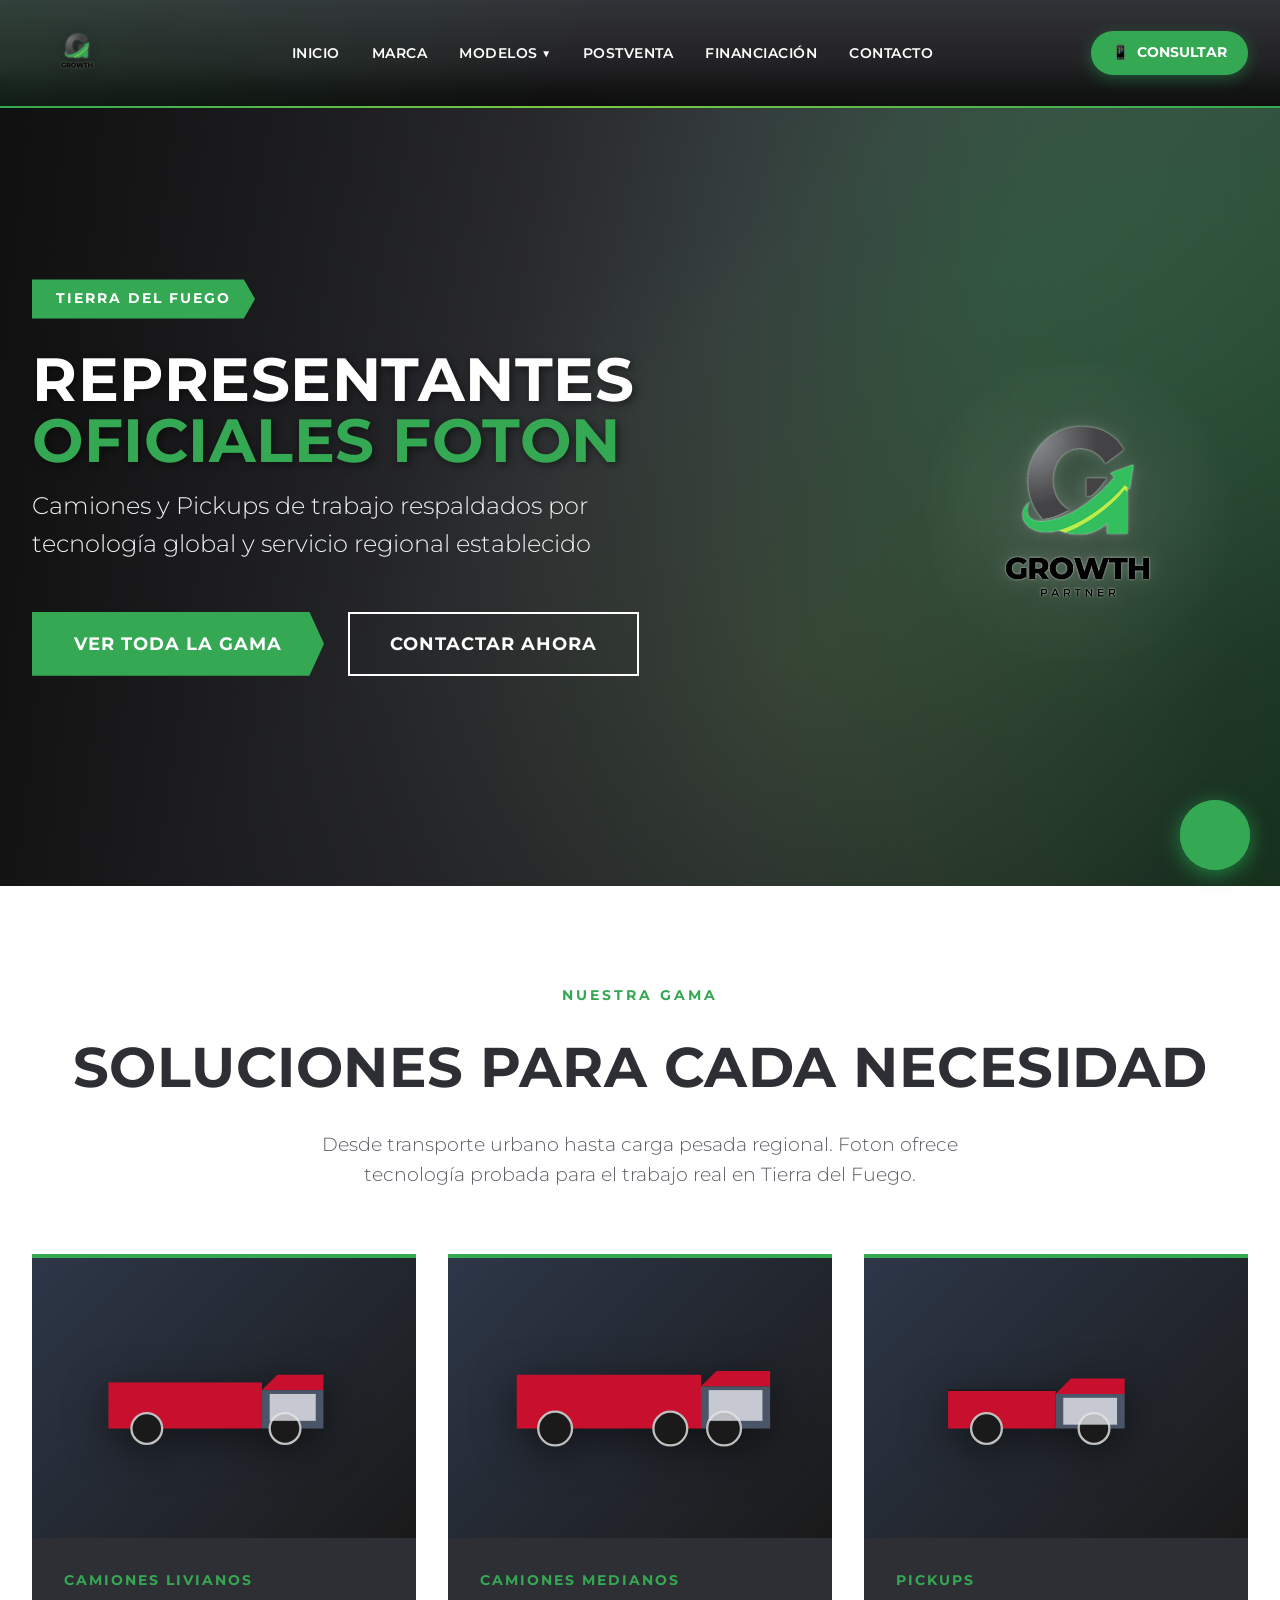
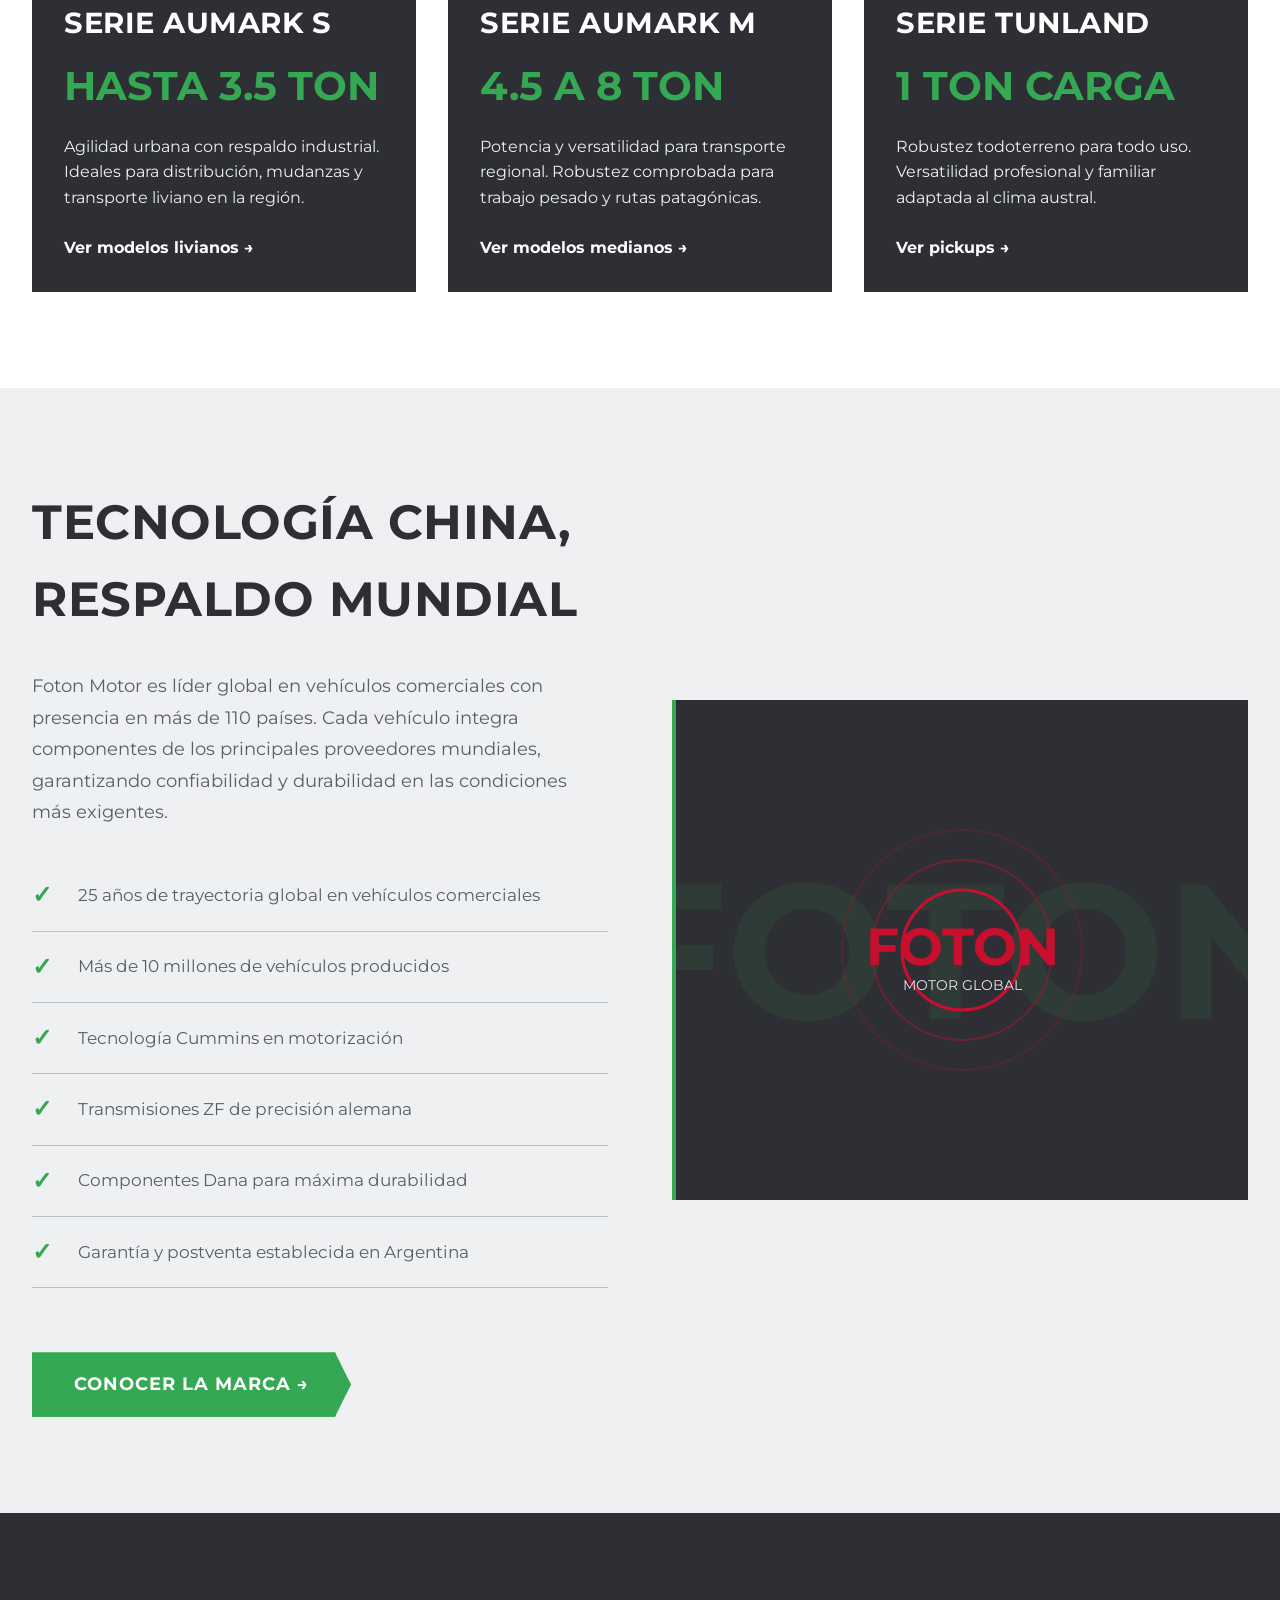
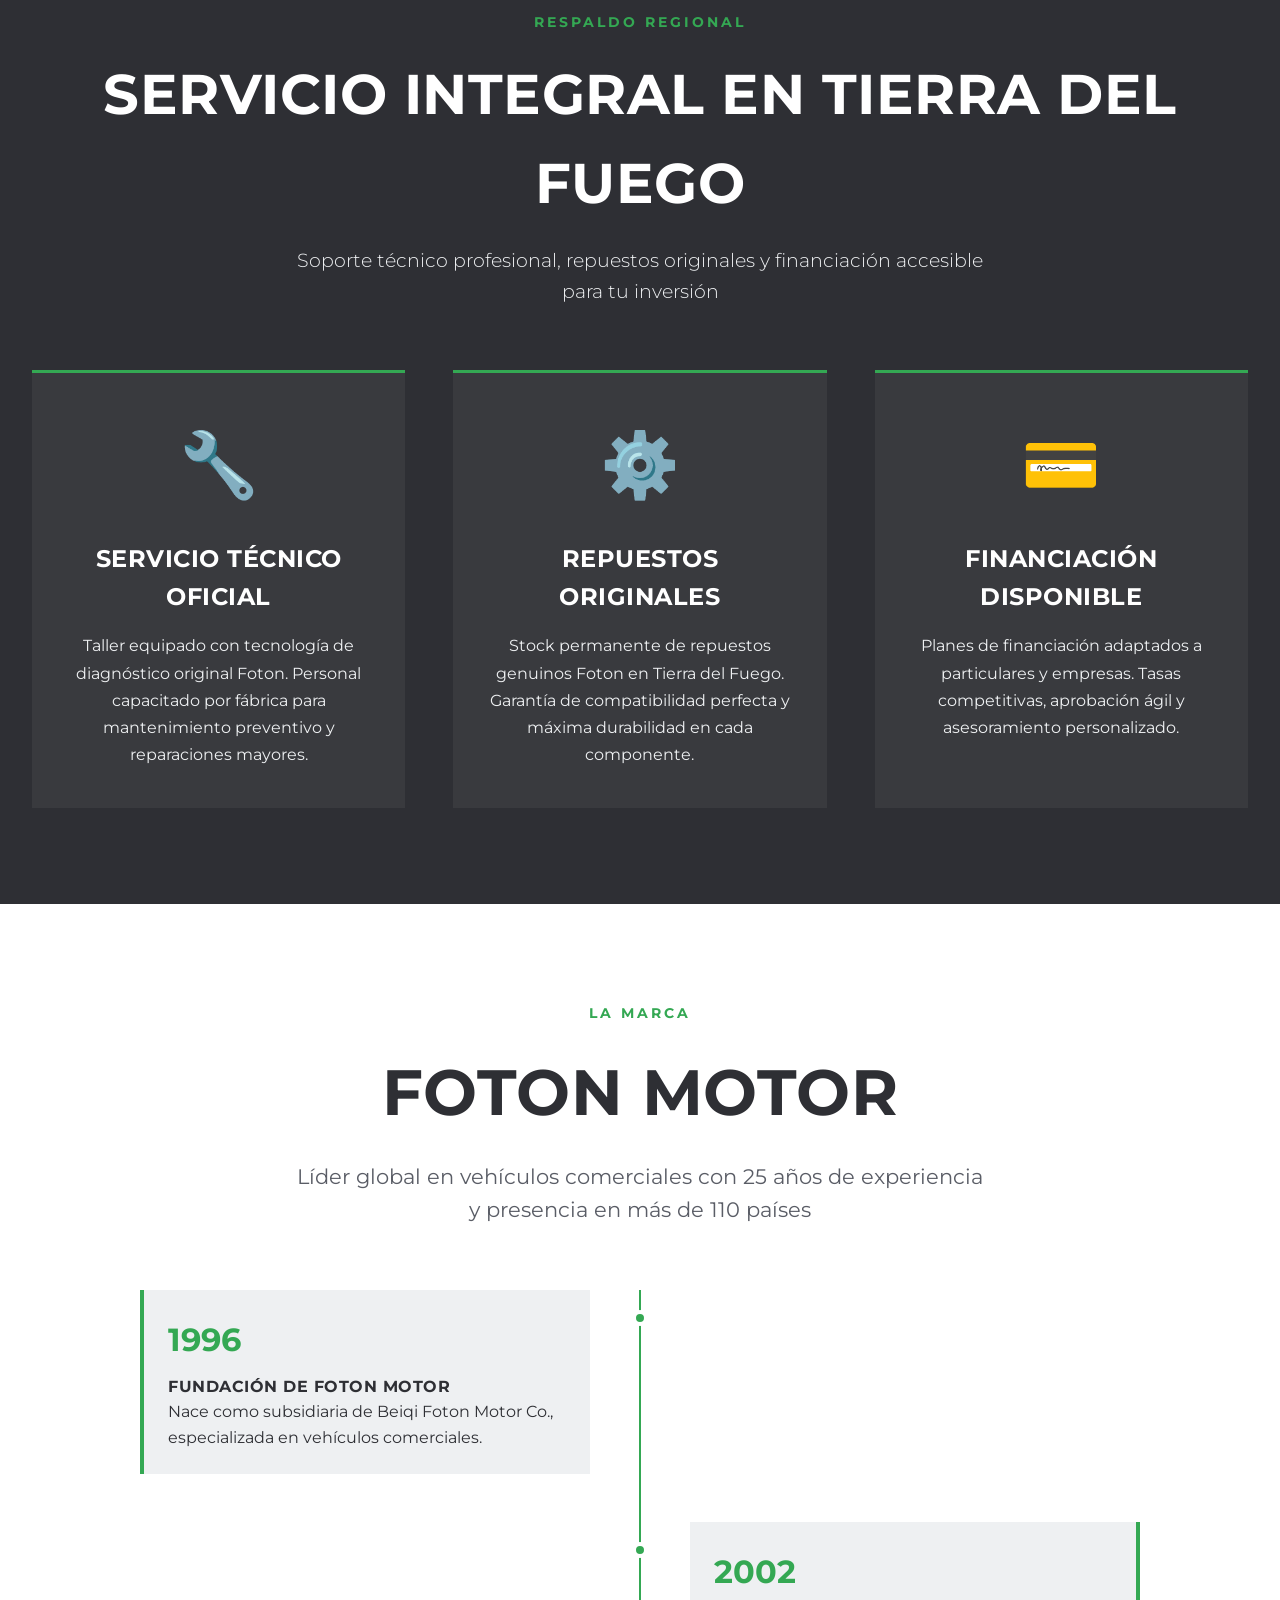
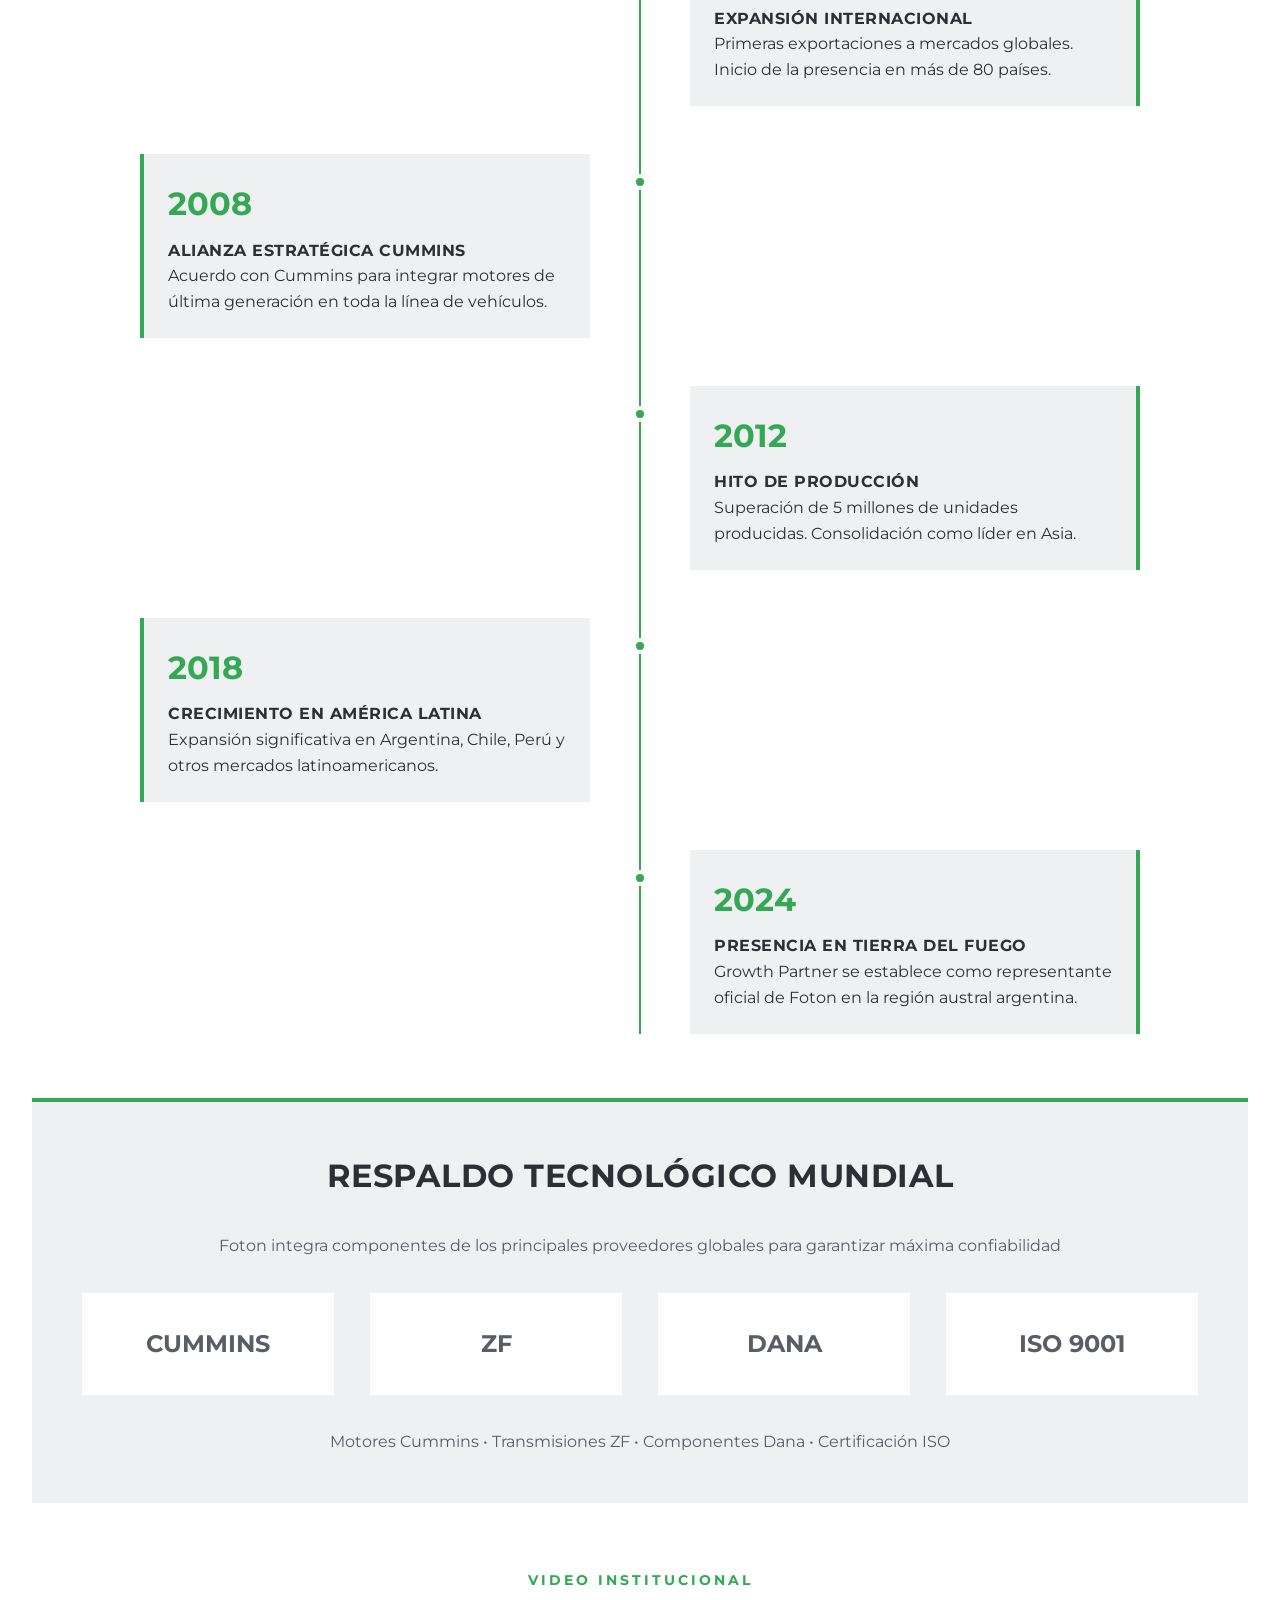
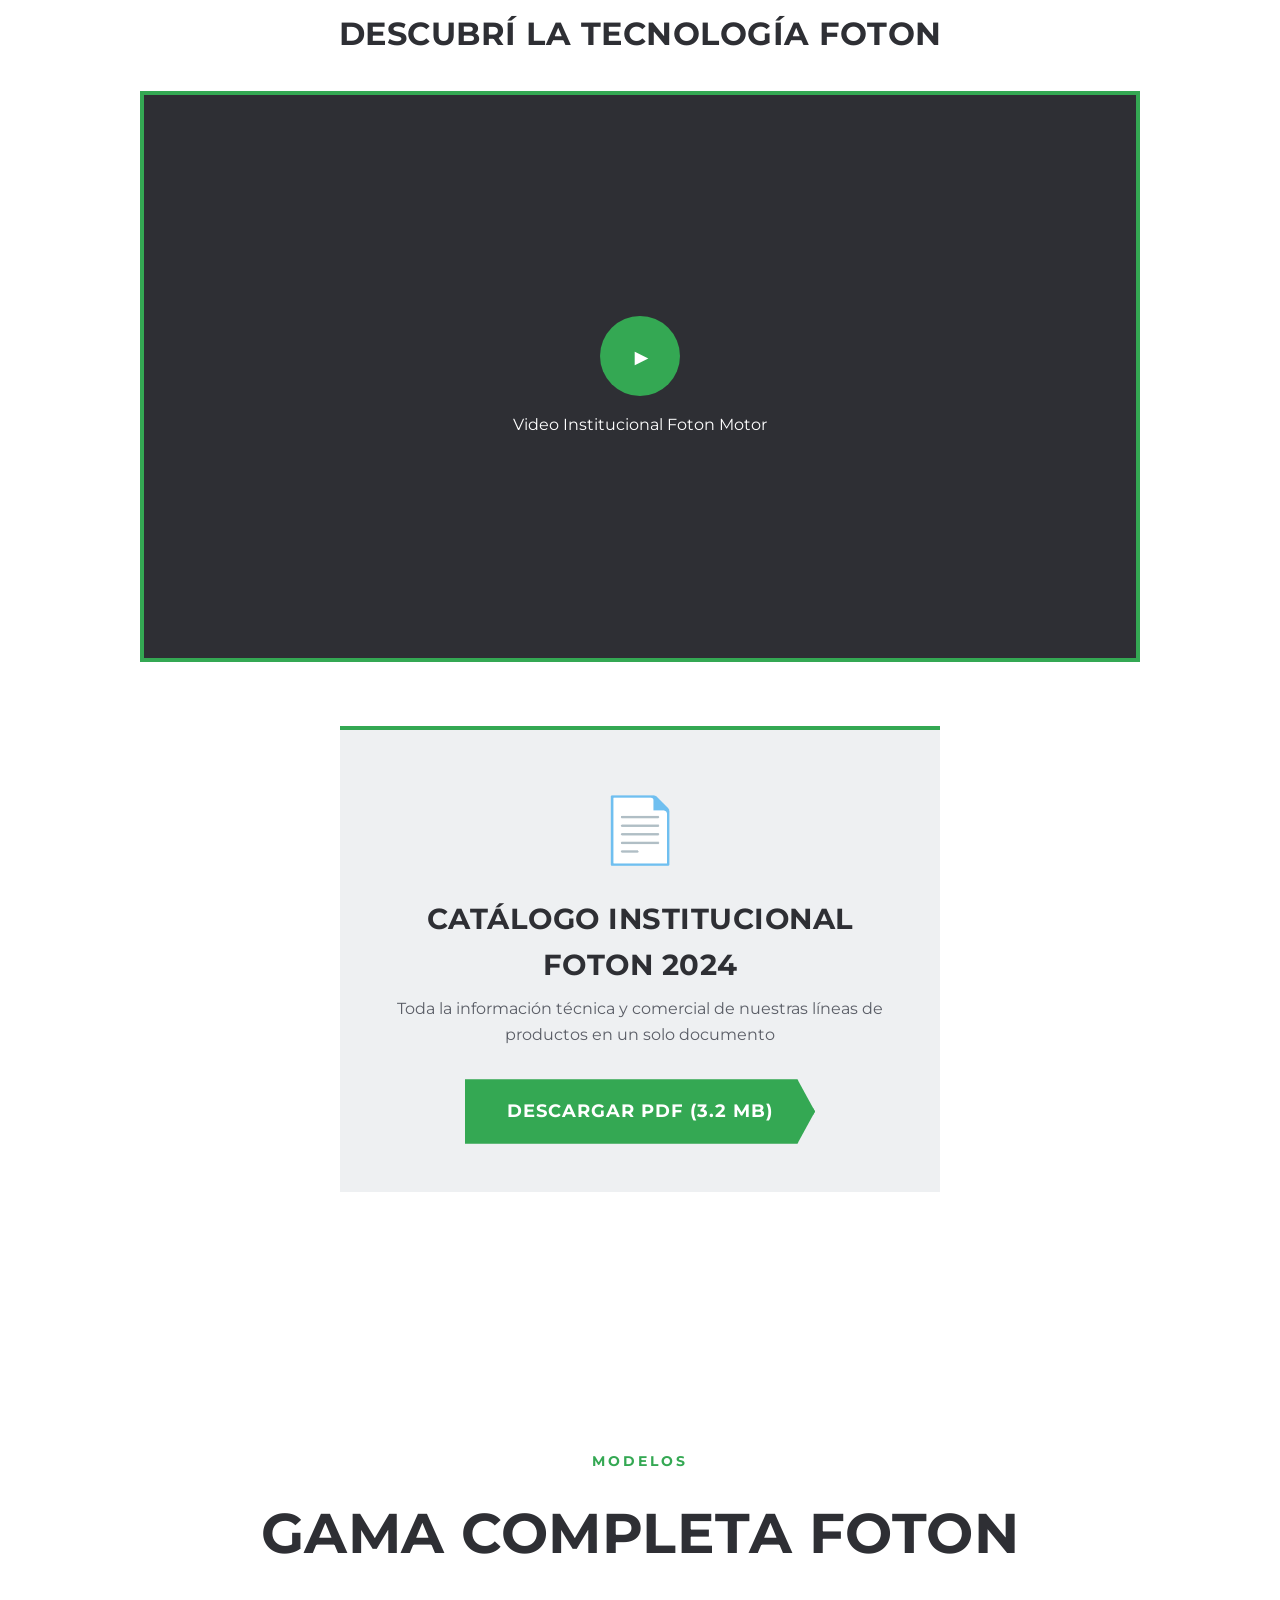
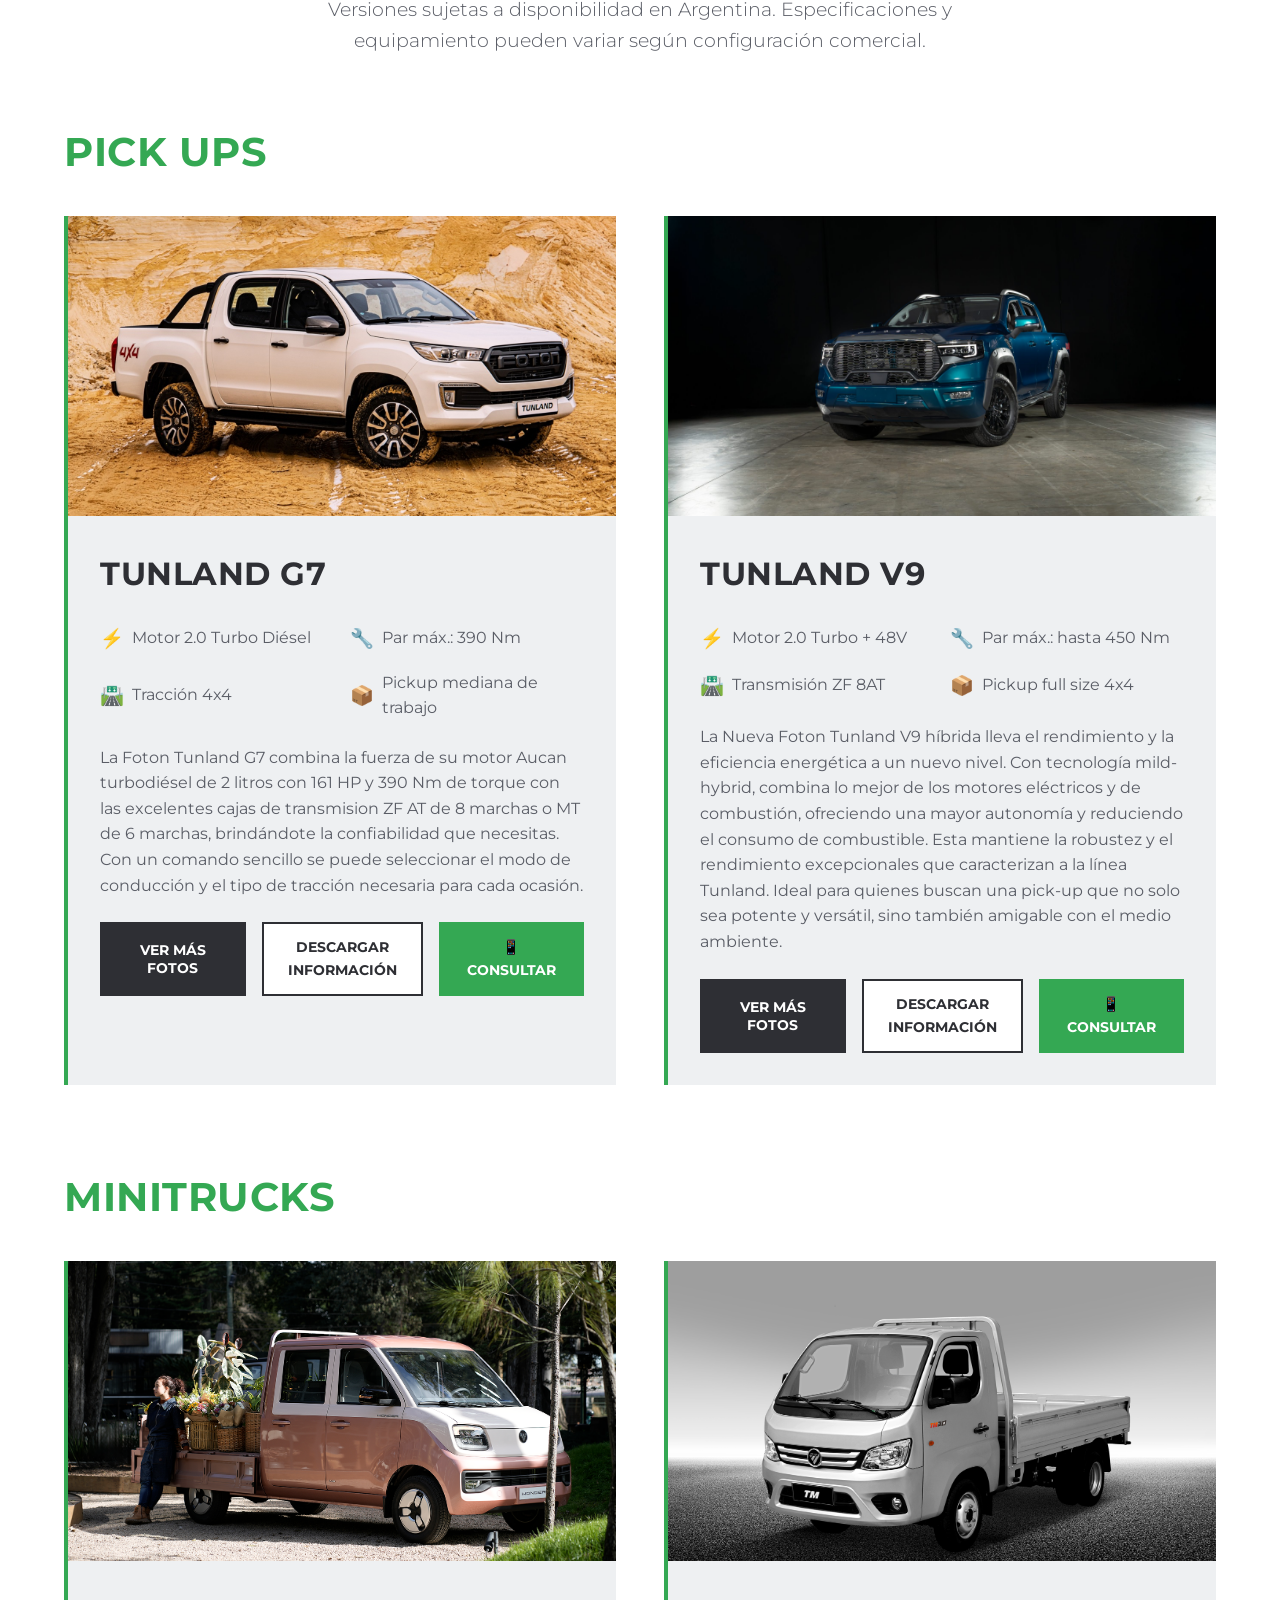
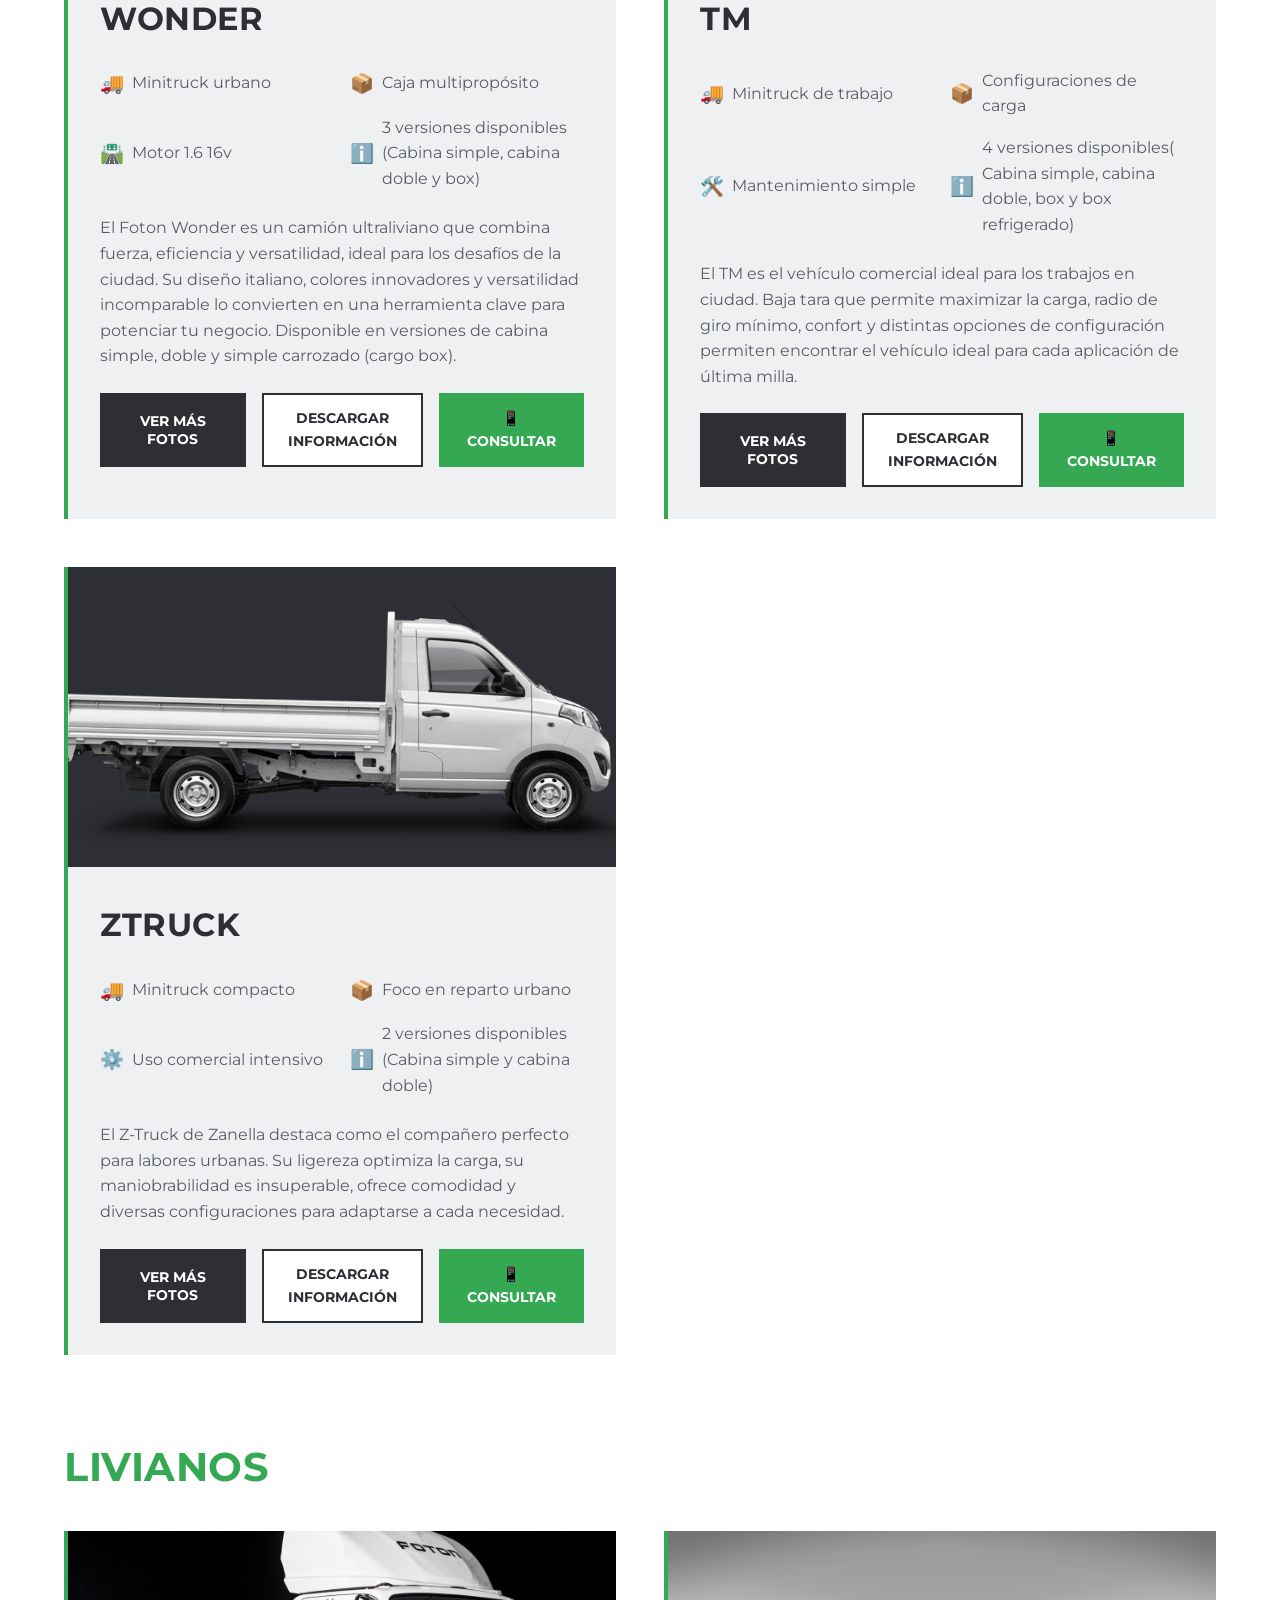
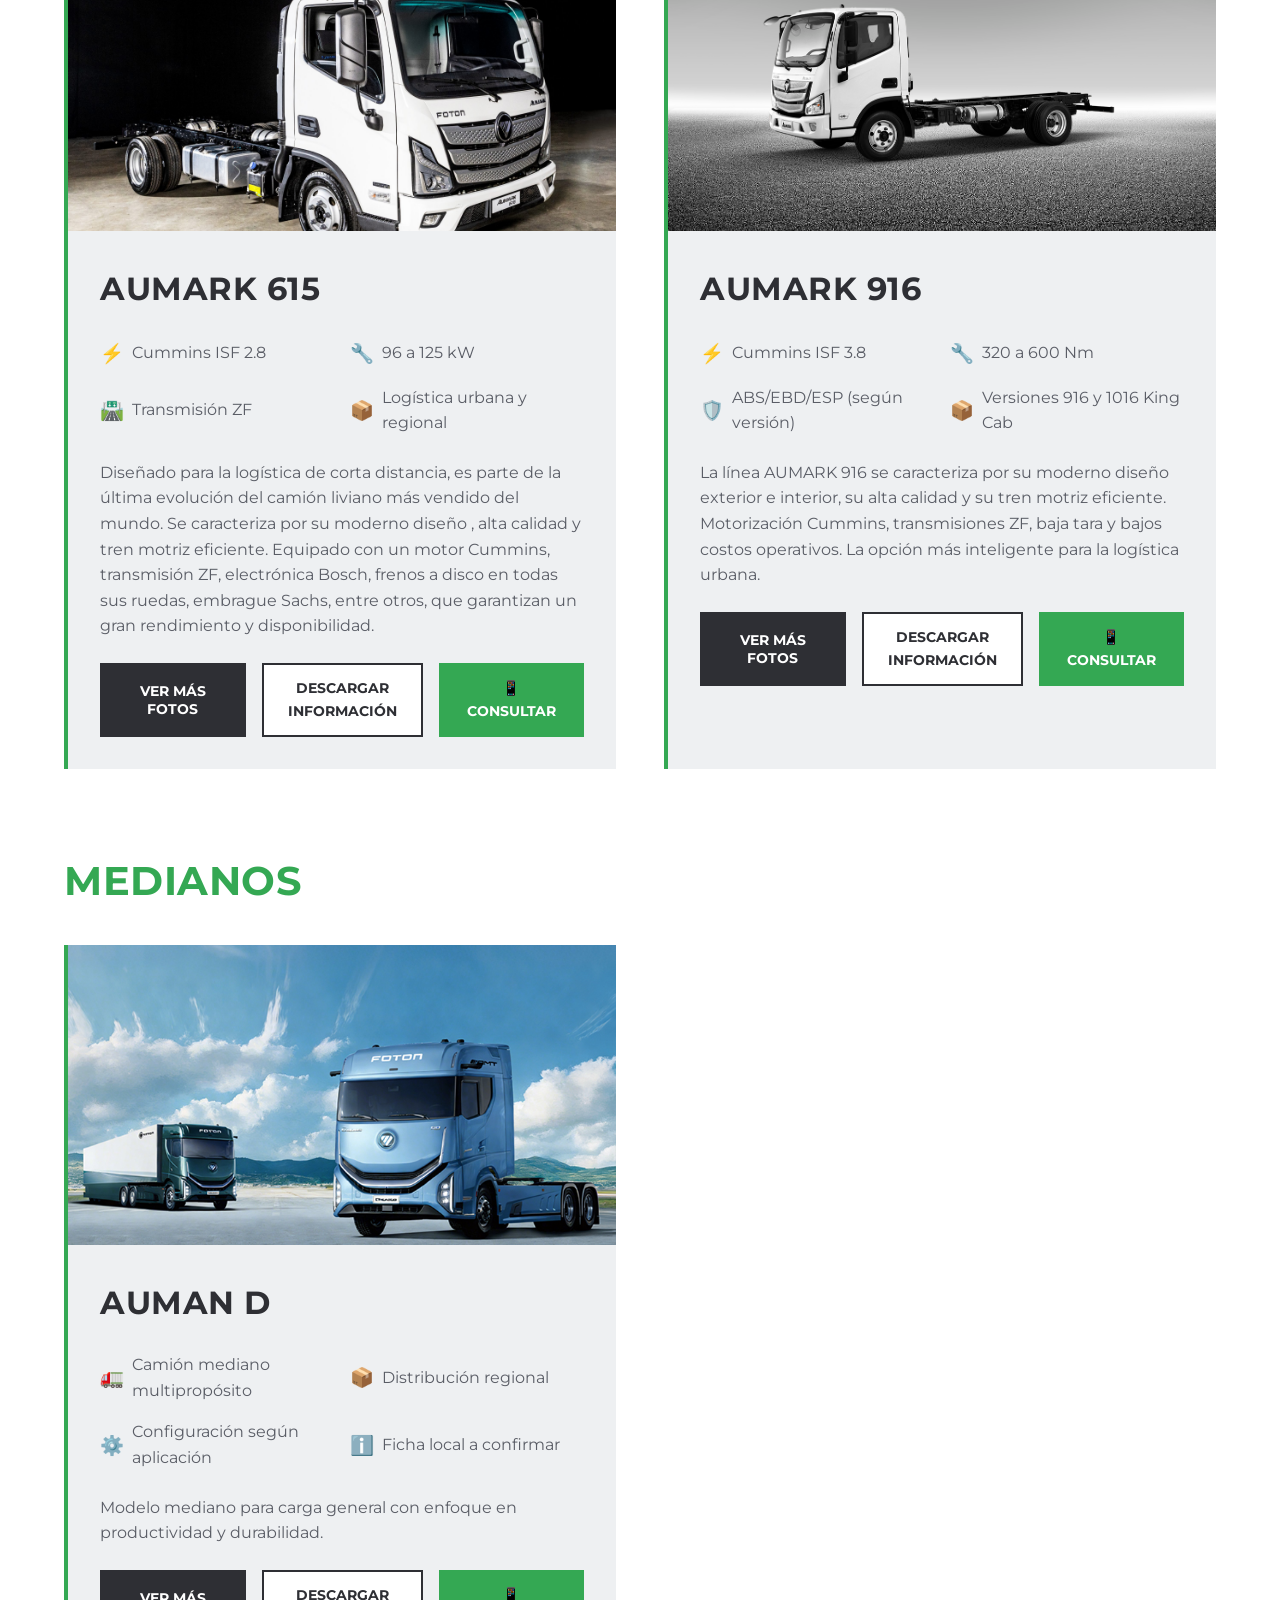
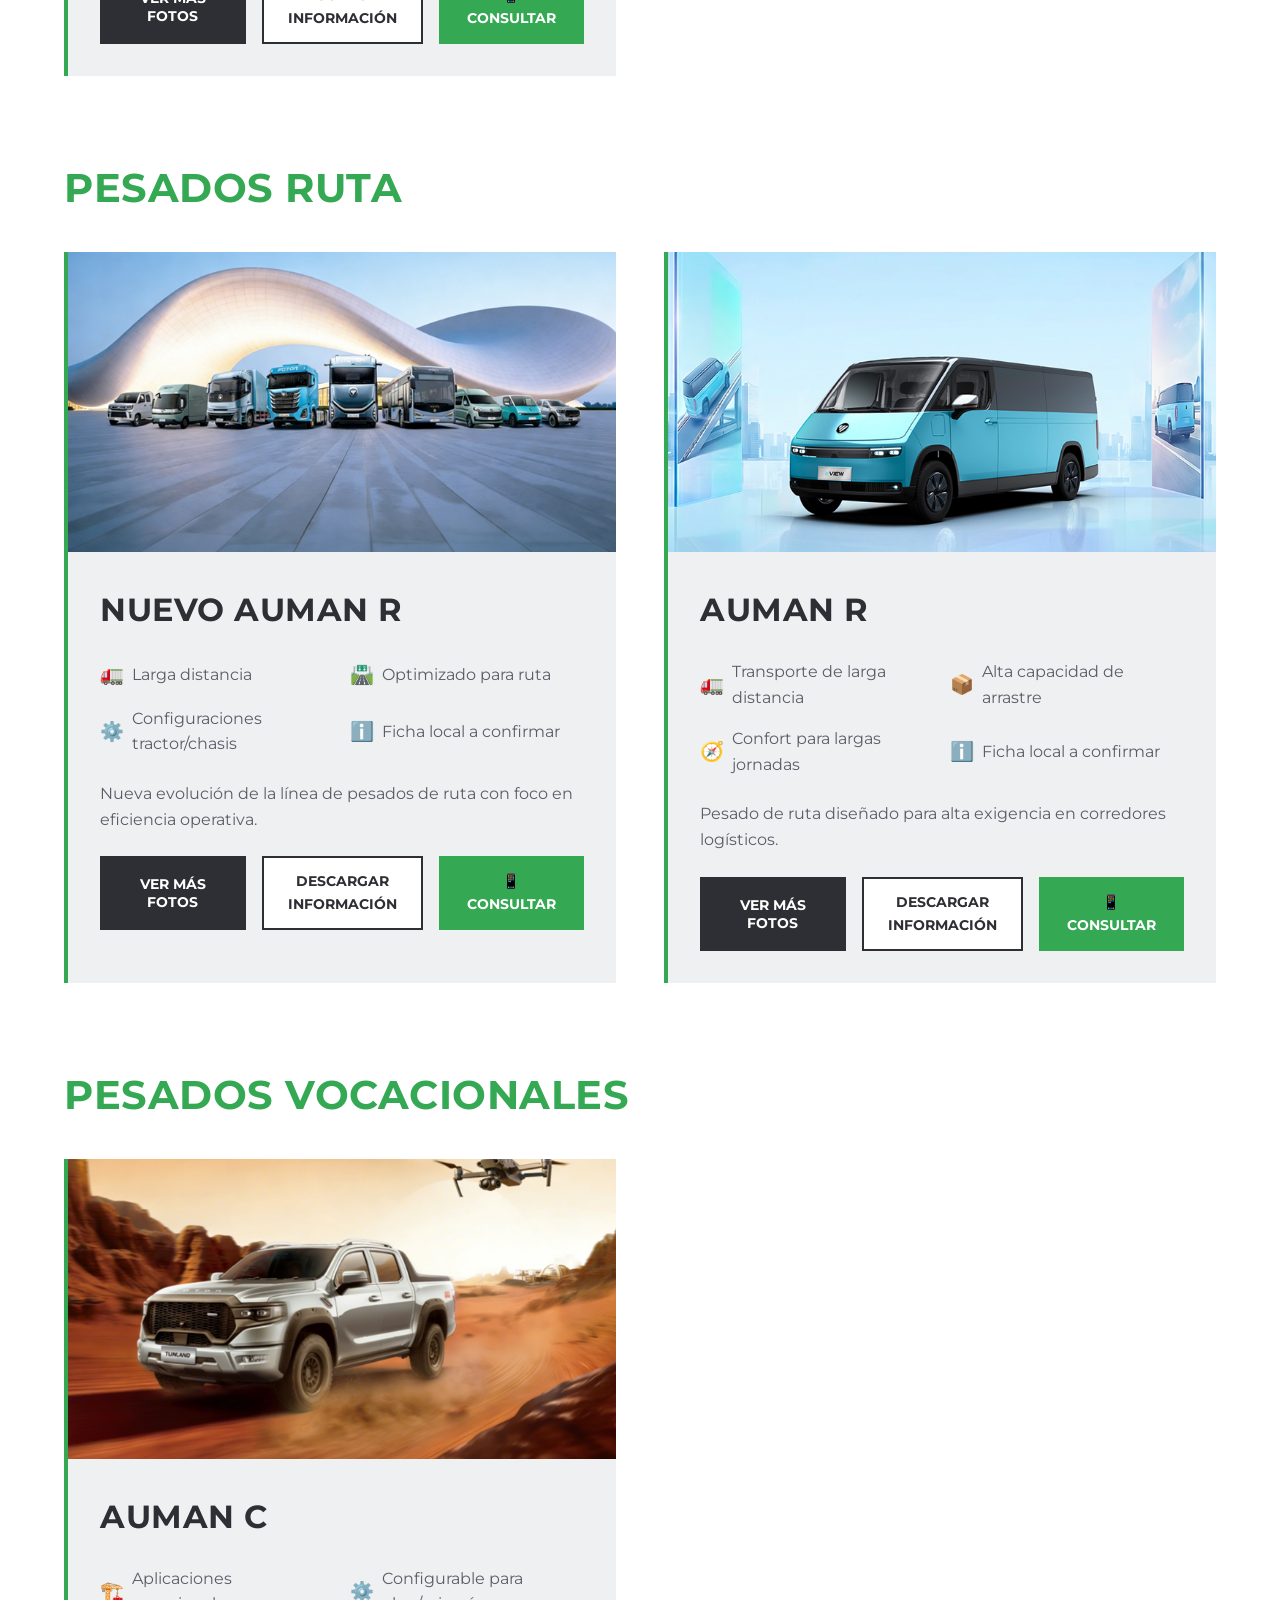
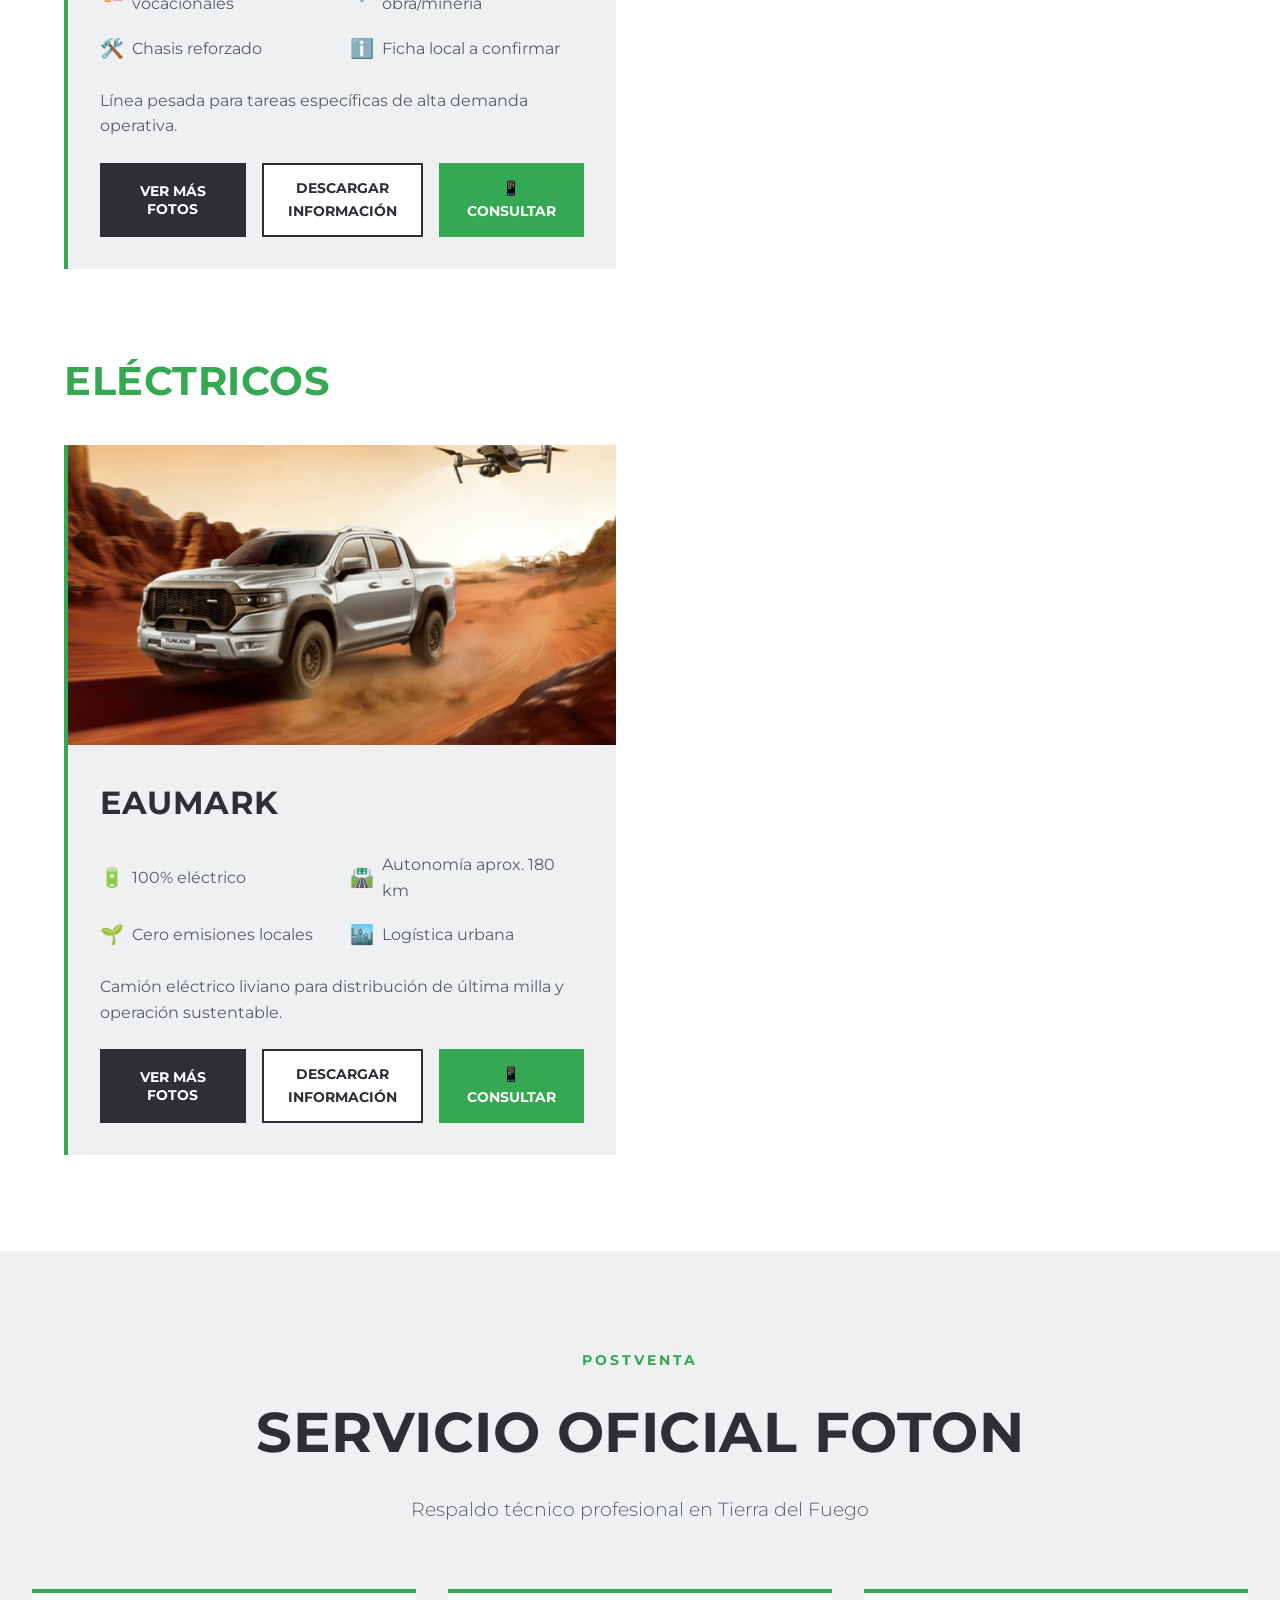
==== commit 60462c20: "Actualizacion de tarjetas y sitio web en general" ====
--- a/index.html
+++ b/index.html
@@ -28,11 +28,15 @@
                     <li><a href="#inicio">INICIO</a></li>
                     <li><a href="#marca">MARCA</a></li>
                     <li class="dropdown">
-                        <a href="#vehiculos">VEHÍCULOS ▼</a>
+                        <a href="#vehiculos">MODELOS ▼</a>
                         <div class="dropdown-content">
-                            <a href="#livianos">Camiones Livianos</a>
-                            <a href="#medianos">Camiones Medianos</a>
-                            <a href="#pickups">Pickups</a>
+                            <a href="#pickups">Pick Ups</a>
+                            <a href="#minitrucks">Minitrucks</a>
+                            <a href="#livianos">Livianos</a>
+                            <a href="#medianos">Medianos</a>
+                            <a href="#pesados-ruta">Pesados Ruta</a>
+                            <a href="#pesados-vocacionales">Pesados Vocacionales</a>
+                            <a href="#electricos">Eléctricos</a>
                             <a href="#vehiculos">Ver todos los modelos</a>
                         </div>
                     </li>
@@ -312,292 +316,240 @@
     <!-- Models Section -->
     <section class="models-section" id="vehiculos">
         <div class="section-header">
-            <div class="section-badge">VEHÍCULOS</div>
+            <div class="section-badge">MODELOS</div>
             <h2 class="section-title">GAMA COMPLETA FOTON</h2>
-            <p class="section-subtitle">Modelos disponibles en Tierra del Fuego con stock y entrega inmediata</p>
-        </div>
-
-        <!-- Camiones Livianos -->
-        <div id="livianos" class="container" style="margin-bottom: 3rem;">
-            <h3 style="font-size: 2.5rem; margin-bottom: 2rem; color: var(--foton-red);">CAMIONES LIVIANOS</h3>
+            <p class="section-subtitle">Versiones sujetas a disponibilidad en Argentina. Especificaciones y equipamiento pueden variar según configuración comercial.</p>
+        </div>
+
+        <!-- Pick Ups -->
+        <div id="pickups" class="container" style="margin-bottom: 3rem;">
+            <h3 style="font-size: 2.5rem; margin-bottom: 2rem; color: var(--foton-red);">PICK UPS</h3>
             <div class="models-grid">
                 <div class="model-card">
                     <div class="model-image">
-                        <svg viewBox="0 0 400 200" xmlns="http://www.w3.org/2000/svg">
-                            <rect x="50" y="80" width="200" height="60" fill="#C8102E"/>
-                            <rect x="250" y="90" width="80" height="50" fill="#4A5568"/>
-                            <circle cx="100" cy="140" r="20" fill="#1A1A1A" stroke="#C0C0C0" stroke-width="3"/>
-                            <circle cx="280" cy="140" r="20" fill="#1A1A1A" stroke="#C0C0C0" stroke-width="3"/>
-                            <rect x="260" y="95" width="60" height="35" fill="#E5E7EB" opacity="0.8"/>
-                            <polygon points="250,90 270,70 330,70 330,90" fill="#C8102E"/>
-                        </svg>
-                    </div>
-                    <div class="model-info">
-                        <h3 class="model-name">AUMARK S 3.5</h3>
-                        <div class="model-specs">
-                            <div class="spec-item">
-                                <span class="spec-icon">⚡</span>
-                                <span>Motor Cummins 3.8L</span>
-                            </div>
-                            <div class="spec-item">
-                                <span class="spec-icon">🔧</span>
-                                <span>170 HP</span>
-                            </div>
-                            <div class="spec-item">
-                                <span class="spec-icon">📦</span>
-                                <span>Carga: 3500 kg</span>
-                            </div>
-                            <div class="spec-item">
-                                <span class="spec-icon">🛣️</span>
-                                <span>Urbano/Regional</span>
-                            </div>
-                        </div>
-                        <p style="color: var(--steel-gray); margin: 1rem 0;">
-                            Ideal para distribución urbana y transporte liviano. Motor Cummins de alta eficiencia, transmisión de 6 velocidades.
-                        </p>
+                        <img src="img/models/tunland-g7/foto-1.jpg" alt="Foton Tunland G7">
+                    </div>
+                    <div class="model-info">
+                        <h3 class="model-name">TUNLAND G7</h3>
+                        <div class="model-specs">
+                            <div class="spec-item"><span class="spec-icon">⚡</span><span>Motor 2.0 Turbo Diésel</span></div>
+                            <div class="spec-item"><span class="spec-icon">🔧</span><span>Par máx.: 390 Nm</span></div>
+                            <div class="spec-item"><span class="spec-icon">🛣️</span><span>Tracción 4x4</span></div>
+                            <div class="spec-item"><span class="spec-icon">📦</span><span>Pickup mediana de trabajo</span></div>
+                        </div>
+                        <p style="color: var(--steel-gray); margin: 1rem 0;">La Foton Tunland G7 combina la fuerza de su motor Aucan turbodiésel de 2 litros con 161 HP y 390 Nm de torque con las excelentes cajas de transmision ZF AT de 8 marchas o MT de 6 marchas, brindándote la confiabilidad que necesitas. Con un comando sencillo se puede seleccionar el modo de conducción y el tipo de tracción necesaria para cada ocasión.</p>
                         <div class="model-actions">
-                            <a href="#modelo-aumark35" class="btn-small btn-details">VER DETALLES</a>
-                            <a href="https://wa.me/5492901XXXXXX?text=Hola,%20estoy%20interesado%20en%20el%20Foton%20Aumark%20S%203.5.%20Me%20gustaría%20recibir%20información%20técnica%20y%20comercial.%20Gracias." 
-                               target="_blank" class="btn-small btn-whatsapp">
-                                📱 CONSULTAR
-                            </a>
+                            <button type="button" class="btn-small btn-details btn-gallery" data-model="TUNLAND G7" data-images="img/models/tunland-g7/foto-1.jpg,img/models/tunland-g7/foto-2.jpg,img/models/tunland-g7/foto-3.jpg">VER MÁS FOTOS</button>
+                            <a href="img/models/tunland-g7/ficha-tecnica-tunland-g7.pdf" class="btn-small btn-download" download>DESCARGAR INFORMACIÓN</a>
+                            <a href="https://wa.me/5492901XXXXXX?text=Hola,%20quiero%20informaci%C3%B3n%20de%20la%20Tunland%20G7." target="_blank" class="btn-small btn-whatsapp">📱 CONSULTAR</a>
                         </div>
                     </div>
                 </div>
 
                 <div class="model-card">
                     <div class="model-image">
-                        <svg viewBox="0 0 400 200" xmlns="http://www.w3.org/2000/svg">
-                            <rect x="50" y="85" width="190" height="55" fill="#C8102E"/>
-                            <rect x="240" y="92" width="75" height="48" fill="#4A5568"/>
-                            <circle cx="95" cy="140" r="19" fill="#1A1A1A" stroke="#C0C0C0" stroke-width="3"/>
-                            <circle cx="270" cy="140" r="19" fill="#1A1A1A" stroke="#C0C0C0" stroke-width="3"/>
-                            <rect x="250" y="97" width="55" height="33" fill="#E5E7EB" opacity="0.8"/>
-                            <polygon points="240,92 260,72 315,72 315,92" fill="#C8102E"/>
-                        </svg>
-                    </div>
-                    <div class="model-info">
-                        <h3 class="model-name">AUMARK S 2.5</h3>
-                        <div class="model-specs">
-                            <div class="spec-item">
-                                <span class="spec-icon">⚡</span>
-                                <span>Motor Cummins 2.8L</span>
-                            </div>
-                            <div class="spec-item">
-                                <span class="spec-icon">🔧</span>
-                                <span>140 HP</span>
-                            </div>
-                            <div class="spec-item">
-                                <span class="spec-icon">📦</span>
-                                <span>Carga: 2500 kg</span>
-                            </div>
-                            <div class="spec-item">
-                                <span class="spec-icon">🛣️</span>
-                                <span>Urbano</span>
-                            </div>
-                        </div>
-                        <p style="color: var(--steel-gray); margin: 1rem 0;">
-                            Máxima agilidad urbana. Perfecto para reparto en ciudad, consumo eficiente y fácil maniobrabilidad.
-                        </p>
+                        <img src="img/models/tunland-v9/foto-1.jpg" alt="Foton Tunland V9">
+                    </div>
+                    <div class="model-info">
+                        <h3 class="model-name">TUNLAND V9</h3>
+                        <div class="model-specs">
+                            <div class="spec-item"><span class="spec-icon">⚡</span><span>Motor 2.0 Turbo + 48V</span></div>
+                            <div class="spec-item"><span class="spec-icon">🔧</span><span>Par máx.: hasta 450 Nm</span></div>
+                            <div class="spec-item"><span class="spec-icon">🛣️</span><span>Transmisión ZF 8AT</span></div>
+                            <div class="spec-item"><span class="spec-icon">📦</span><span>Pickup full size 4x4</span></div>
+                        </div>
+                        <p style="color: var(--steel-gray); margin: 1rem 0;">La Nueva Foton Tunland V9 híbrida lleva el rendimiento y la eficiencia energética a un nuevo nivel. Con tecnología mild-hybrid, combina lo mejor de los motores eléctricos y de combustión, ofreciendo una mayor autonomía y reduciendo el consumo de combustible. Esta mantiene la robustez y el rendimiento excepcionales que caracterizan a la línea Tunland. Ideal para quienes buscan una pick-up que no solo sea potente y versátil, sino también amigable con el medio ambiente.</p>
                         <div class="model-actions">
-                            <a href="#modelo-aumark25" class="btn-small btn-details">VER DETALLES</a>
-                            <a href="https://wa.me/5492901XXXXXX?text=Hola,%20estoy%20interesado%20en%20el%20Foton%20Aumark%20S%202.5.%20Me%20gustaría%20recibir%20información%20técnica%20y%20comercial.%20Gracias." 
-                               target="_blank" class="btn-small btn-whatsapp">
-                                📱 CONSULTAR
-                            </a>
-                        </div>
-                    </div>
-                </div>
-            </div>
-        </div>
-
-        <!-- Camiones Medianos -->
-        <div id="medianos" class="container" style="margin-bottom: 3rem; margin-top: 5rem;">
-            <h3 style="font-size: 2.5rem; margin-bottom: 2rem; color: var(--foton-red);">CAMIONES MEDIANOS</h3>
+                            <button type="button" class="btn-small btn-details btn-gallery" data-model="TUNLAND V9" data-images="img/models/tunland-v9/foto-1.jpg,img/models/tunland-v9/foto-2.jpg,img/models/tunland-v9/foto-3.jpg">VER MÁS FOTOS</button>
+                            <a href="img/models/tunland-v9/ficha-tecnica-tunland-v9.pdf" class="btn-small btn-download" download>DESCARGAR INFORMACIÓN</a>
+                            <a href="https://wa.me/5492901XXXXXX?text=Hola,%20quiero%20informaci%C3%B3n%20de%20la%20Tunland%20V9." target="_blank" class="btn-small btn-whatsapp">📱 CONSULTAR</a>
+                        </div>
+                    </div>
+                </div>
+            </div>
+        </div>
+
+        <!-- Minitrucks -->
+        <div id="minitrucks" class="container" style="margin-top: 5rem; margin-bottom: 3rem;">
+            <h3 style="font-size: 2.5rem; margin-bottom: 2rem; color: var(--foton-red);">MINITRUCKS</h3>
             <div class="models-grid">
                 <div class="model-card">
-                    <div class="model-image">
-                        <svg viewBox="0 0 400 200" xmlns="http://www.w3.org/2000/svg">
-                            <rect x="40" y="70" width="240" height="70" fill="#C8102E"/>
-                            <rect x="280" y="85" width="90" height="55" fill="#4A5568"/>
-                            <circle cx="90" cy="140" r="22" fill="#1A1A1A" stroke="#C0C0C0" stroke-width="3"/>
-                            <circle cx="240" cy="140" r="22" fill="#1A1A1A" stroke="#C0C0C0" stroke-width="3"/>
-                            <circle cx="310" cy="140" r="22" fill="#1A1A1A" stroke="#C0C0C0" stroke-width="3"/>
-                            <rect x="290" y="90" width="70" height="40" fill="#E5E7EB" opacity="0.8"/>
-                            <polygon points="280,85 300,65 370,65 370,85" fill="#C8102E"/>
-                        </svg>
-                    </div>
-                    <div class="model-info">
-                        <h3 class="model-name">AUMARK M 6.0</h3>
-                        <div class="model-specs">
-                            <div class="spec-item">
-                                <span class="spec-icon">⚡</span>
-                                <span>Motor Cummins 5.9L</span>
-                            </div>
-                            <div class="spec-item">
-                                <span class="spec-icon">🔧</span>
-                                <span>210 HP</span>
-                            </div>
-                            <div class="spec-item">
-                                <span class="spec-icon">📦</span>
-                                <span>Carga: 6000 kg</span>
-                            </div>
-                            <div class="spec-item">
-                                <span class="spec-icon">🛣️</span>
-                                <span>Regional/Ruta</span>
-                            </div>
-                        </div>
-                        <p style="color: var(--steel-gray); margin: 1rem 0;">
-                            Potencia para transporte regional. Ideal para rutas patagónicas, construcción y carga mediana-pesada.
-                        </p>
-                        <div class="model-actions">
-                            <a href="#modelo-aumarkm6" class="btn-small btn-details">VER DETALLES</a>
-                            <a href="https://wa.me/5492901XXXXXX?text=Hola,%20estoy%20interesado%20en%20el%20Foton%20Aumark%20M%206.0.%20Me%20gustaría%20recibir%20información%20técnica%20y%20comercial.%20Gracias." 
-                               target="_blank" class="btn-small btn-whatsapp">
-                                📱 CONSULTAR
-                            </a>
-                        </div>
-                    </div>
-                </div>
-
-                <div class="model-card">
-                    <div class="model-image">
-                        <svg viewBox="0 0 400 200" xmlns="http://www.w3.org/2000/svg">
-                            <rect x="35" y="75" width="230" height="65" fill="#C8102E"/>
-                            <rect x="265" y="88" width="88" height="52" fill="#4A5568"/>
-                            <circle cx="85" cy="140" r="21" fill="#1A1A1A" stroke="#C0C0C0" stroke-width="3"/>
-                            <circle cx="230" cy="140" r="21" fill="#1A1A1A" stroke="#C0C0C0" stroke-width="3"/>
-                            <circle cx="305" cy="140" r="21" fill="#1A1A1A" stroke="#C0C0C0" stroke-width="3"/>
-                            <rect x="275" y="93" width="68" height="38" fill="#E5E7EB" opacity="0.8"/>
-                            <polygon points="265,88 285,68 353,68 353,88" fill="#C8102E"/>
-                        </svg>
-                    </div>
-                    <div class="model-info">
-                        <h3 class="model-name">AUMAN 8.0</h3>
-                        <div class="model-specs">
-                            <div class="spec-item">
-                                <span class="spec-icon">⚡</span>
-                                <span>Motor Cummins 6.7L</span>
-                            </div>
-                            <div class="spec-item">
-                                <span class="spec-icon">🔧</span>
-                                <span>245 HP</span>
-                            </div>
-                            <div class="spec-item">
-                                <span class="spec-icon">📦</span>
-                                <span>Carga: 8000 kg</span>
-                            </div>
-                            <div class="spec-item">
-                                <span class="spec-icon">🛣️</span>
-                                <span>Carga Pesada</span>
-                            </div>
-                        </div>
-                        <p style="color: var(--steel-gray); margin: 1rem 0;">
-                            Máxima capacidad de carga. Transmisión ZF, suspensión reforzada para las condiciones más exigentes.
-                        </p>
-                        <div class="model-actions">
-                            <a href="#modelo-auman8" class="btn-small btn-details">VER DETALLES</a>
-                            <a href="https://wa.me/5492901XXXXXX?text=Hola,%20estoy%20interesado%20en%20el%20Foton%20Auman%208.0.%20Me%20gustaría%20recibir%20información%20técnica%20y%20comercial.%20Gracias." 
-                               target="_blank" class="btn-small btn-whatsapp">
-                                📱 CONSULTAR
-                            </a>
-                        </div>
-                    </div>
-                </div>
-            </div>
-        </div>
-
-        <!-- Pickups -->
-        <div id="pickups" class="container" style="margin-top: 5rem;">
-            <h3 style="font-size: 2.5rem; margin-bottom: 2rem; color: var(--foton-red);">PICKUPS</h3>
+                    <div class="model-image"><img src="img/models/wonder/foto-1.jpg" alt="Foton Wonder"></div>
+                    <div class="model-info">
+                        <h3 class="model-name">WONDER</h3>
+                        <div class="model-specs">
+                            <div class="spec-item"><span class="spec-icon">🚚</span><span>Minitruck urbano</span></div>
+                            <div class="spec-item"><span class="spec-icon">📦</span><span>Caja multipropósito</span></div>
+                            <div class="spec-item"><span class="spec-icon">🛣️</span><span>Motor 1.6 16v</span></div>
+                            <div class="spec-item"><span class="spec-icon">ℹ️</span><span>3 versiones disponibles (Cabina simple, cabina doble y box)</span></div>
+                        </div>
+                        <p style="color: var(--steel-gray); margin: 1rem 0;">El Foton Wonder es un camión ultraliviano que combina fuerza, eficiencia y versatilidad, ideal para los desafíos de la ciudad. Su diseño italiano, colores innovadores y versatilidad incomparable lo convierten en una herramienta clave para potenciar tu negocio. Disponible en versiones de cabina simple, doble y simple carrozado (cargo box).</p>
+                        <div class="model-actions"><button type="button" class="btn-small btn-details btn-gallery" data-model="WONDER" data-images="img/models/wonder/foto-1.jpg,img/models/wonder/foto-2.jpg,img/models/wonder/foto-3.jpg">VER MÁS FOTOS</button><a href="img/models/wonder/ficha-tecnica-wonder.pdf" class="btn-small btn-download" download>DESCARGAR INFORMACIÓN</a><a href="https://wa.me/5492901XXXXXX?text=Hola,%20quiero%20informaci%C3%B3n%20del%20Foton%20Wonder." target="_blank" class="btn-small btn-whatsapp">📱 CONSULTAR</a></div>
+                    </div>
+                </div>
+
+                <div class="model-card">
+                    <div class="model-image"><img src="img/models/tm/foto-1.jpg" alt="Foton TM"></div>
+                    <div class="model-info">
+                        <h3 class="model-name">TM</h3>
+                        <div class="model-specs">
+                            <div class="spec-item"><span class="spec-icon">🚚</span><span>Minitruck de trabajo</span></div>
+                            <div class="spec-item"><span class="spec-icon">📦</span><span>Configuraciones de carga</span></div>
+                            <div class="spec-item"><span class="spec-icon">🛠️</span><span>Mantenimiento simple</span></div>
+                            <div class="spec-item"><span class="spec-icon">ℹ️</span><span>4 versiones disponibles( Cabina simple, cabina doble, box y box refrigerado)</span></div>
+                        </div>
+                        <p style="color: var(--steel-gray); margin: 1rem 0;">El TM es el vehículo comercial ideal para los trabajos en ciudad. Baja tara que permite maximizar la carga, radio de giro mínimo, confort y distintas opciones de configuración permiten encontrar el vehículo ideal para cada aplicación de última milla.</p>
+                        <div class="model-actions"><button type="button" class="btn-small btn-details btn-gallery" data-model="TM" data-images="img/models/tm/foto-1.jpg,img/models/tm/foto-2.jpg,img/models/tm/foto-3.jpg">VER MÁS FOTOS</button><a href="img/models/tm/ficha-tecnica-tm.pdf" class="btn-small btn-download" download>DESCARGAR INFORMACIÓN</a><a href="https://wa.me/5492901XXXXXX?text=Hola,%20quiero%20informaci%C3%B3n%20del%20Foton%20TM." target="_blank" class="btn-small btn-whatsapp">📱 CONSULTAR</a></div>
+                    </div>
+                </div>
+
+                <div class="model-card">
+                    <div class="model-image"><img src="img/models/ztruck/foto-1.jpg" alt="Foton ZTruck"></div>
+                    <div class="model-info">
+                        <h3 class="model-name">ZTRUCK</h3>
+                        <div class="model-specs">
+                            <div class="spec-item"><span class="spec-icon">🚚</span><span>Minitruck compacto</span></div>
+                            <div class="spec-item"><span class="spec-icon">📦</span><span>Foco en reparto urbano</span></div>
+                            <div class="spec-item"><span class="spec-icon">⚙️</span><span>Uso comercial intensivo</span></div>
+                            <div class="spec-item"><span class="spec-icon">ℹ️</span><span>2 versiones disponibles (Cabina simple y cabina doble)</span></div>
+                        </div>
+                        <p style="color: var(--steel-gray); margin: 1rem 0;">El Z-Truck de Zanella destaca como el compañero perfecto para labores urbanas. Su ligereza optimiza la carga, su maniobrabilidad es insuperable, ofrece comodidad y diversas configuraciones para adaptarse a cada necesidad.</p>
+                        <div class="model-actions"><button type="button" class="btn-small btn-details btn-gallery" data-model="ZTRUCK" data-images="img/models/ztruck/foto-1.jpg,img/models/ztruck/foto-2.jpg,img/models/ztruck/foto-3.jpg">VER MÁS FOTOS</button><a href="img/models/ztruck/ficha-tecnica-ztruck.pdf" class="btn-small btn-download" download>DESCARGAR INFORMACIÓN</a><a href="https://wa.me/5492901XXXXXX?text=Hola,%20quiero%20informaci%C3%B3n%20del%20Foton%20ZTruck." target="_blank" class="btn-small btn-whatsapp">📱 CONSULTAR</a></div>
+                    </div>
+                </div>
+            </div>
+        </div>
+
+        <!-- Livianos -->
+        <div id="livianos" class="container" style="margin-top: 5rem; margin-bottom: 3rem;">
+            <h3 style="font-size: 2.5rem; margin-bottom: 2rem; color: var(--foton-red);">LIVIANOS</h3>
             <div class="models-grid">
                 <div class="model-card">
-                    <div class="model-image">
-                        <svg viewBox="0 0 400 200" xmlns="http://www.w3.org/2000/svg">
-                            <rect x="60" y="90" width="140" height="50" fill="#C8102E"/>
-                            <rect x="200" y="95" width="90" height="45" fill="#4A5568"/>
-                            <circle cx="110" cy="140" r="20" fill="#1A1A1A" stroke="#C0C0C0" stroke-width="3"/>
-                            <circle cx="250" cy="140" r="20" fill="#1A1A1A" stroke="#C0C0C0" stroke-width="3"/>
-                            <rect x="210" y="100" width="70" height="35" fill="#E5E7EB" opacity="0.8"/>
-                            <polygon points="200,95 220,75 290,75 290,95" fill="#C8102E"/>
-                            <line x1="60" y1="90" x2="200" y2="90" stroke="#1A1A1A" stroke-width="2"/>
-                        </svg>
-                    </div>
-                    <div class="model-info">
-                        <h3 class="model-name">TUNLAND E5</h3>
-                        <div class="model-specs">
-                            <div class="spec-item">
-                                <span class="spec-icon">⚡</span>
-                                <span>Motor 2.8L Turbo</span>
-                            </div>
-                            <div class="spec-item">
-                                <span class="spec-icon">🔧</span>
-                                <span>160 HP</span>
-                            </div>
-                            <div class="spec-item">
-                                <span class="spec-icon">📦</span>
-                                <span>Carga: 1000 kg</span>
-                            </div>
-                            <div class="spec-item">
-                                <span class="spec-icon">🛣️</span>
-                                <span>4x2 / 4x4</span>
-                            </div>
-                        </div>
-                        <p style="color: var(--steel-gray); margin: 1rem 0;">
-                            Versatilidad todoterreno. Disponible en cabina simple y doble, 4x2 o 4x4 para todo tipo de terreno.
-                        </p>
-                        <div class="model-actions">
-                            <a href="#modelo-tunlande5" class="btn-small btn-details">VER DETALLES</a>
-                            <a href="https://wa.me/5492901XXXXXX?text=Hola,%20estoy%20interesado%20en%20la%20Foton%20Tunland%20E5.%20Me%20gustaría%20recibir%20información%20técnica%20y%20comercial.%20Gracias." 
-                               target="_blank" class="btn-small btn-whatsapp">
-                                📱 CONSULTAR
-                            </a>
-                        </div>
-                    </div>
-                </div>
-
-                <div class="model-card">
-                    <div class="model-image">
-                        <svg viewBox="0 0 400 200" xmlns="http://www.w3.org/2000/svg">
-                            <rect x="55" y="88" width="145" height="52" fill="#C8102E"/>
-                            <rect x="200" y="93" width="92" height="47" fill="#4A5568"/>
-                            <circle cx="108" cy="140" r="21" fill="#1A1A1A" stroke="#C0C0C0" stroke-width="3"/>
-                            <circle cx="252" cy="140" r="21" fill="#1A1A1A" stroke="#C0C0C0" stroke-width="3"/>
-                            <rect x="210" y="98" width="72" height="37" fill="#E5E7EB" opacity="0.8"/>
-                            <polygon points="200,93 220,73 292,73 292,93" fill="#C8102E"/>
-                            <line x1="55" y1="88" x2="200" y2="88" stroke="#1A1A1A" stroke-width="2"/>
-                        </svg>
-                    </div>
-                    <div class="model-info">
-                        <h3 class="model-name">TUNLAND G7</h3>
-                        <div class="model-specs">
-                            <div class="spec-item">
-                                <span class="spec-icon">⚡</span>
-                                <span>Motor 2.0L Turbo</span>
-                            </div>
-                            <div class="spec-item">
-                                <span class="spec-icon">🔧</span>
-                                <span>190 HP</span>
-                            </div>
-                            <div class="spec-item">
-                                <span class="spec-icon">📦</span>
-                                <span>Carga: 1000 kg</span>
-                            </div>
-                            <div class="spec-item">
-                                <span class="spec-icon">🛣️</span>
-                                <span>4x4 Premium</span>
-                            </div>
-                        </div>
-                        <p style="color: var(--steel-gray); margin: 1rem 0;">
-                            Mayor confort y tecnología. Equipamiento premium con pantalla táctil, cámara y asistencias de conducción.
-                        </p>
-                        <div class="model-actions">
-                            <a href="#modelo-tunlandg7" class="btn-small btn-details">VER DETALLES</a>
-                            <a href="https://wa.me/5492901XXXXXX?text=Hola,%20estoy%20interesado%20en%20la%20Foton%20Tunland%20G7.%20Me%20gustaría%20recibir%20información%20técnica%20y%20comercial.%20Gracias." 
-                               target="_blank" class="btn-small btn-whatsapp">
-                                📱 CONSULTAR
-                            </a>
-                        </div>
+                    <div class="model-image"><img src="img/models/aumark-615/foto-1.jpg" alt="Foton Aumark 615"></div>
+                    <div class="model-info">
+                        <h3 class="model-name">AUMARK 615</h3>
+                        <div class="model-specs">
+                            <div class="spec-item"><span class="spec-icon">⚡</span><span>Cummins ISF 2.8</span></div>
+                            <div class="spec-item"><span class="spec-icon">🔧</span><span>96 a 125 kW</span></div>
+                            <div class="spec-item"><span class="spec-icon">🛣️</span><span>Transmisión ZF</span></div>
+                            <div class="spec-item"><span class="spec-icon">📦</span><span>Logística urbana y regional</span></div>
+                        </div>
+                        <p style="color: var(--steel-gray); margin: 1rem 0;">Diseñado para la logística de corta distancia, es parte de la última evolución del camión liviano más vendido del mundo. Se caracteriza por su moderno diseño , alta calidad y tren motriz eficiente. Equipado con un motor Cummins, transmisión ZF,  electrónica Bosch, frenos a disco en todas sus ruedas, embrague Sachs, entre otros, que garantizan un gran rendimiento y disponibilidad. </p>
+                        <div class="model-actions"><button type="button" class="btn-small btn-details btn-gallery" data-model="AUMARK 615" data-images="img/models/aumark-615/foto-1.jpg,img/models/aumark-615/foto-2.jpg,img/models/aumark-615/foto-3.jpg">VER MÁS FOTOS</button><a href="img/models/aumark-615/ficha-tecnica-aumark-615.pdf" class="btn-small btn-download" download>DESCARGAR INFORMACIÓN</a><a href="https://wa.me/5492901XXXXXX?text=Hola,%20quiero%20informaci%C3%B3n%20del%20Aumark%20615." target="_blank" class="btn-small btn-whatsapp">📱 CONSULTAR</a></div>
+                    </div>
+                </div>
+
+                <div class="model-card">
+                    <div class="model-image"><img src="img/models/aumark-916/foto-1.jpg" alt="Foton Aumark 916"></div>
+                    <div class="model-info">
+                        <h3 class="model-name">AUMARK 916</h3>
+                        <div class="model-specs">
+                            <div class="spec-item"><span class="spec-icon">⚡</span><span>Cummins ISF 3.8</span></div>
+                            <div class="spec-item"><span class="spec-icon">🔧</span><span>320 a 600 Nm</span></div>
+                            <div class="spec-item"><span class="spec-icon">🛡️</span><span>ABS/EBD/ESP (según versión)</span></div>
+                            <div class="spec-item"><span class="spec-icon">📦</span><span>Versiones 916 y 1016 King Cab</span></div>
+                        </div>
+                        <p style="color: var(--steel-gray); margin: 1rem 0;">La línea AUMARK 916 se caracteriza por su moderno diseño exterior e interior, su alta calidad y su tren motriz eficiente. Motorización Cummins, transmisiones ZF, baja tara y bajos costos operativos. La opción más inteligente para la logística urbana.</p>
+                        <div class="model-actions"><button type="button" class="btn-small btn-details btn-gallery" data-model="AUMARK 916" data-images="img/models/aumark-916/foto-1.jpg,img/models/aumark-916/foto-2.jpg,img/models/aumark-916/foto-3.jpg">VER MÁS FOTOS</button><a href="img/models/aumark-916/ficha-tecnica-aumark-916.pdf" class="btn-small btn-download" download>DESCARGAR INFORMACIÓN</a><a href="https://wa.me/5492901XXXXXX?text=Hola,%20quiero%20informaci%C3%B3n%20del%20Aumark%20916." target="_blank" class="btn-small btn-whatsapp">📱 CONSULTAR</a></div>
+                    </div>
+                </div>
+            </div>
+        </div>
+
+        <!-- Medianos -->
+        <div id="medianos" class="container" style="margin-top: 5rem; margin-bottom: 3rem;">
+            <h3 style="font-size: 2.5rem; margin-bottom: 2rem; color: var(--foton-red);">MEDIANOS</h3>
+            <div class="models-grid">
+                <div class="model-card">
+                    <div class="model-image"><img src="img/models/auman-d/foto-1.jpg" alt="Auman D"></div>
+                    <div class="model-info">
+                        <h3 class="model-name">AUMAN D</h3>
+                        <div class="model-specs">
+                            <div class="spec-item"><span class="spec-icon">🚛</span><span>Camión mediano multipropósito</span></div>
+                            <div class="spec-item"><span class="spec-icon">📦</span><span>Distribución regional</span></div>
+                            <div class="spec-item"><span class="spec-icon">⚙️</span><span>Configuración según aplicación</span></div>
+                            <div class="spec-item"><span class="spec-icon">ℹ️</span><span>Ficha local a confirmar</span></div>
+                        </div>
+                        <p style="color: var(--steel-gray); margin: 1rem 0;">Modelo mediano para carga general con enfoque en productividad y durabilidad.</p>
+                        <div class="model-actions"><button type="button" class="btn-small btn-details btn-gallery" data-model="AUMAN D" data-images="img/models/auman-d/foto-1.jpg">VER MÁS FOTOS</button><a href="img/models/auman-d/ficha-tecnica-auman-d.pdf" class="btn-small btn-download" download>DESCARGAR INFORMACIÓN</a><a href="https://wa.me/5492901XXXXXX?text=Hola,%20quiero%20informaci%C3%B3n%20del%20Auman%20D." target="_blank" class="btn-small btn-whatsapp">📱 CONSULTAR</a></div>
+                    </div>
+                </div>
+            </div>
+        </div>
+
+        <!-- Pesados Ruta -->
+        <div id="pesados-ruta" class="container" style="margin-top: 5rem; margin-bottom: 3rem;">
+            <h3 style="font-size: 2.5rem; margin-bottom: 2rem; color: var(--foton-red);">PESADOS RUTA</h3>
+            <div class="models-grid">
+                <div class="model-card">
+                    <div class="model-image"><img src="img/models/nuevo-auman-r/foto-1.jpg" alt="Nuevo Auman R"></div>
+                    <div class="model-info">
+                        <h3 class="model-name">NUEVO AUMAN R</h3>
+                        <div class="model-specs">
+                            <div class="spec-item"><span class="spec-icon">🚛</span><span>Larga distancia</span></div>
+                            <div class="spec-item"><span class="spec-icon">🛣️</span><span>Optimizado para ruta</span></div>
+                            <div class="spec-item"><span class="spec-icon">⚙️</span><span>Configuraciones tractor/chasis</span></div>
+                            <div class="spec-item"><span class="spec-icon">ℹ️</span><span>Ficha local a confirmar</span></div>
+                        </div>
+                        <p style="color: var(--steel-gray); margin: 1rem 0;">Nueva evolución de la línea de pesados de ruta con foco en eficiencia operativa.</p>
+                        <div class="model-actions"><button type="button" class="btn-small btn-details btn-gallery" data-model="NUEVO AUMAN R" data-images="img/models/nuevo-auman-r/foto-1.jpg">VER MÁS FOTOS</button><a href="img/models/nuevo-auman-r/ficha-tecnica-nuevo-auman-r.pdf" class="btn-small btn-download" download>DESCARGAR INFORMACIÓN</a><a href="https://wa.me/5492901XXXXXX?text=Hola,%20quiero%20informaci%C3%B3n%20del%20Nuevo%20Auman%20R." target="_blank" class="btn-small btn-whatsapp">📱 CONSULTAR</a></div>
+                    </div>
+                </div>
+
+                <div class="model-card">
+                    <div class="model-image"><img src="img/models/auman-r/foto-1.jpg" alt="Auman R"></div>
+                    <div class="model-info">
+                        <h3 class="model-name">AUMAN R</h3>
+                        <div class="model-specs">
+                            <div class="spec-item"><span class="spec-icon">🚛</span><span>Transporte de larga distancia</span></div>
+                            <div class="spec-item"><span class="spec-icon">📦</span><span>Alta capacidad de arrastre</span></div>
+                            <div class="spec-item"><span class="spec-icon">🧭</span><span>Confort para largas jornadas</span></div>
+                            <div class="spec-item"><span class="spec-icon">ℹ️</span><span>Ficha local a confirmar</span></div>
+                        </div>
+                        <p style="color: var(--steel-gray); margin: 1rem 0;">Pesado de ruta diseñado para alta exigencia en corredores logísticos.</p>
+                        <div class="model-actions"><button type="button" class="btn-small btn-details btn-gallery" data-model="AUMAN R" data-images="img/models/auman-r/foto-1.jpg">VER MÁS FOTOS</button><a href="img/models/auman-r/ficha-tecnica-auman-r.pdf" class="btn-small btn-download" download>DESCARGAR INFORMACIÓN</a><a href="https://wa.me/5492901XXXXXX?text=Hola,%20quiero%20informaci%C3%B3n%20del%20Auman%20R." target="_blank" class="btn-small btn-whatsapp">📱 CONSULTAR</a></div>
+                    </div>
+                </div>
+            </div>
+        </div>
+
+        <!-- Pesados Vocacionales -->
+        <div id="pesados-vocacionales" class="container" style="margin-top: 5rem; margin-bottom: 3rem;">
+            <h3 style="font-size: 2.5rem; margin-bottom: 2rem; color: var(--foton-red);">PESADOS VOCACIONALES</h3>
+            <div class="models-grid">
+                <div class="model-card">
+                    <div class="model-image"><img src="img/models/auman-c/foto-1.jpg" alt="Auman C"></div>
+                    <div class="model-info">
+                        <h3 class="model-name">AUMAN C</h3>
+                        <div class="model-specs">
+                            <div class="spec-item"><span class="spec-icon">🏗️</span><span>Aplicaciones vocacionales</span></div>
+                            <div class="spec-item"><span class="spec-icon">⚙️</span><span>Configurable para obra/minería</span></div>
+                            <div class="spec-item"><span class="spec-icon">🛠️</span><span>Chasis reforzado</span></div>
+                            <div class="spec-item"><span class="spec-icon">ℹ️</span><span>Ficha local a confirmar</span></div>
+                        </div>
+                        <p style="color: var(--steel-gray); margin: 1rem 0;">Línea pesada para tareas específicas de alta demanda operativa.</p>
+                        <div class="model-actions"><button type="button" class="btn-small btn-details btn-gallery" data-model="AUMAN C" data-images="img/models/auman-c/foto-1.jpg">VER MÁS FOTOS</button><a href="img/models/auman-c/ficha-tecnica-auman-c.pdf" class="btn-small btn-download" download>DESCARGAR INFORMACIÓN</a><a href="https://wa.me/5492901XXXXXX?text=Hola,%20quiero%20informaci%C3%B3n%20del%20Auman%20C." target="_blank" class="btn-small btn-whatsapp">📱 CONSULTAR</a></div>
+                    </div>
+                </div>
+            </div>
+        </div>
+
+        <!-- Electricos -->
+        <div id="electricos" class="container" style="margin-top: 5rem;">
+            <h3 style="font-size: 2.5rem; margin-bottom: 2rem; color: var(--foton-red);">ELÉCTRICOS</h3>
+            <div class="models-grid">
+                <div class="model-card">
+                    <div class="model-image"><img src="img/models/eaumark/foto-1.jpg" alt="eAumark"></div>
+                    <div class="model-info">
+                        <h3 class="model-name">eAUMARK</h3>
+                        <div class="model-specs">
+                            <div class="spec-item"><span class="spec-icon">🔋</span><span>100% eléctrico</span></div>
+                            <div class="spec-item"><span class="spec-icon">🛣️</span><span>Autonomía aprox. 180 km</span></div>
+                            <div class="spec-item"><span class="spec-icon">🌱</span><span>Cero emisiones locales</span></div>
+                            <div class="spec-item"><span class="spec-icon">🏙️</span><span>Logística urbana</span></div>
+                        </div>
+                        <p style="color: var(--steel-gray); margin: 1rem 0;">Camión eléctrico liviano para distribución de última milla y operación sustentable.</p>
+                        <div class="model-actions"><button type="button" class="btn-small btn-details btn-gallery" data-model="eAUMARK" data-images="img/models/eaumark/foto-1.jpg">VER MÁS FOTOS</button><a href="img/models/eaumark/ficha-tecnica-eaumark.pdf" class="btn-small btn-download" download>DESCARGAR INFORMACIÓN</a><a href="https://wa.me/5492901XXXXXX?text=Hola,%20quiero%20informaci%C3%B3n%20del%20eAumark." target="_blank" class="btn-small btn-whatsapp">📱 CONSULTAR</a></div>
                     </div>
                 </div>
             </div>
@@ -871,11 +823,15 @@
             </div>
 
             <div class="footer-column">
-                <h4>VEHÍCULOS</h4>
+                <h4>MODELOS</h4>
                 <ul>
-                    <li><a href="#livianos">Camiones Livianos</a></li>
-                    <li><a href="#medianos">Camiones Medianos</a></li>
-                    <li><a href="#pickups">Pickups Tunland</a></li>
+                    <li><a href="#pickups">Pick Ups</a></li>
+                    <li><a href="#minitrucks">Minitrucks</a></li>
+                    <li><a href="#livianos">Livianos</a></li>
+                    <li><a href="#medianos">Medianos</a></li>
+                    <li><a href="#pesados-ruta">Pesados Ruta</a></li>
+                    <li><a href="#pesados-vocacionales">Pesados Vocacionales</a></li>
+                    <li><a href="#electricos">Eléctricos</a></li>
                     <li><a href="#vehiculos">Ver todos los modelos</a></li>
                 </ul>
             </div>
@@ -918,6 +874,23 @@
         📱
     </a>
 
+    <div class="gallery-modal" id="gallery-modal" aria-hidden="true">
+        <div class="gallery-modal-content" role="dialog" aria-modal="true" aria-labelledby="gallery-title">
+            <button type="button" class="gallery-close" id="gallery-close" aria-label="Cerrar galería">×</button>
+            <h3 class="gallery-title" id="gallery-title">GALERÍA</h3>
+            <div class="gallery-grid" id="gallery-grid"></div>
+        </div>
+    </div>
+
+    <div class="image-viewer" id="image-viewer" aria-hidden="true">
+        <div class="image-viewer-content" role="dialog" aria-modal="true" aria-label="Imagen ampliada">
+            <button type="button" class="image-viewer-close" id="image-viewer-close" aria-label="Cerrar imagen ampliada">×</button>
+            <button type="button" class="image-viewer-nav image-viewer-prev" id="image-viewer-prev" aria-label="Foto anterior">‹</button>
+            <img id="image-viewer-img" src="" alt="Imagen ampliada">
+            <button type="button" class="image-viewer-nav image-viewer-next" id="image-viewer-next" aria-label="Foto siguiente">›</button>
+        </div>
+    </div>
+
         <script src="js/script.js"></script>
 </body>
 </html>
--- a/css/styles.css
+++ b/css/styles.css
@@ -994,7 +994,18 @@
             transition: transform 0.4s ease;
         }
 
+        .model-image img {
+            width: 100%;
+            height: 100%;
+            object-fit: cover;
+            transition: transform 0.4s ease;
+        }
+
         .model-card:hover .model-image svg {
+            transform: scale(1.05);
+        }
+
+        .model-card:hover .model-image img {
             transform: scale(1.05);
         }
 
@@ -1043,6 +1054,11 @@
             flex: 1;
         }
 
+        .btn-gallery {
+            cursor: pointer;
+            font-family: inherit;
+        }
+
         .btn-details {
             background: var(--dark-graphite);
             color: white;
@@ -1067,6 +1083,174 @@
         .btn-whatsapp:hover {
             background: #2F8E4E;
             transform: translateY(-2px);
+        }
+
+        .btn-download {
+            background: var(--white);
+            color: var(--dark-graphite);
+            border: 2px solid var(--dark-graphite);
+        }
+
+        .btn-download:hover {
+            background: var(--dark-graphite);
+            color: var(--white);
+        }
+
+        .gallery-modal {
+            position: fixed;
+            inset: 0;
+            background: rgba(13, 13, 13, 0.85);
+            display: none;
+            align-items: center;
+            justify-content: center;
+            padding: 2rem;
+            z-index: 1100;
+        }
+
+        .gallery-modal.is-open {
+            display: flex;
+        }
+
+        .gallery-modal-content {
+            width: min(1100px, 100%);
+            max-height: 90vh;
+            overflow-y: auto;
+            background: var(--white);
+            border-top: 4px solid var(--foton-red);
+            padding: 2rem;
+            position: relative;
+        }
+
+        .gallery-close {
+            position: absolute;
+            top: 0.75rem;
+            right: 0.75rem;
+            width: 42px;
+            height: 42px;
+            border: none;
+            border-radius: 50%;
+            background: var(--dark-graphite);
+            color: var(--white);
+            font-size: 1.8rem;
+            line-height: 1;
+            cursor: pointer;
+            transition: all 0.2s ease;
+        }
+
+        .gallery-close:hover {
+            background: var(--foton-red);
+            transform: scale(1.05);
+        }
+
+        .gallery-title {
+            margin-bottom: 1.5rem;
+            font-size: 2rem;
+            color: var(--dark-graphite);
+            padding-right: 3rem;
+        }
+
+        .gallery-grid {
+            display: grid;
+            grid-template-columns: repeat(3, 1fr);
+            gap: 1rem;
+        }
+
+        .gallery-grid img {
+            width: 100%;
+            height: 280px;
+            object-fit: cover;
+            border: 2px solid var(--light-gray);
+            background: var(--light-gray);
+            cursor: zoom-in;
+            transition: transform 0.2s ease;
+        }
+
+        .gallery-grid img:hover {
+            transform: scale(1.02);
+        }
+
+        .image-viewer {
+            position: fixed;
+            inset: 0;
+            background: rgba(0, 0, 0, 0.9);
+            display: none;
+            align-items: center;
+            justify-content: center;
+            z-index: 1200;
+            padding: 1.25rem;
+        }
+
+        .image-viewer.is-open {
+            display: flex;
+        }
+
+        .image-viewer-content {
+            position: relative;
+            width: min(1200px, 100%);
+            max-height: 90vh;
+            display: flex;
+            align-items: center;
+            justify-content: center;
+        }
+
+        .image-viewer-content img {
+            width: auto;
+            max-width: 100%;
+            max-height: 90vh;
+            object-fit: contain;
+            border: 2px solid rgba(255, 255, 255, 0.25);
+            background: #111;
+        }
+
+        .image-viewer-nav {
+            position: absolute;
+            top: 50%;
+            transform: translateY(-50%);
+            width: 46px;
+            height: 46px;
+            border: none;
+            border-radius: 50%;
+            background: rgba(46, 47, 52, 0.9);
+            color: var(--white);
+            font-size: 2rem;
+            line-height: 1;
+            cursor: pointer;
+            transition: all 0.2s ease;
+            z-index: 1;
+        }
+
+        .image-viewer-nav:hover {
+            background: var(--foton-red);
+            transform: translateY(-50%) scale(1.05);
+        }
+
+        .image-viewer-prev {
+            left: 0.75rem;
+        }
+
+        .image-viewer-next {
+            right: 0.75rem;
+        }
+
+        .image-viewer-close {
+            position: absolute;
+            top: -0.5rem;
+            right: -0.5rem;
+            width: 42px;
+            height: 42px;
+            border: none;
+            border-radius: 50%;
+            background: var(--dark-graphite);
+            color: var(--white);
+            font-size: 1.8rem;
+            line-height: 1;
+            cursor: pointer;
+            transition: all 0.2s ease;
+        }
+
+        .image-viewer-close:hover {
+            background: var(--foton-red);
+            transform: scale(1.05);
         }
 
         /* ===== POSTVENTA SECTION ===== */
@@ -1547,6 +1731,26 @@
                 grid-template-columns: 1fr;
             }
 
+            .model-actions {
+                flex-direction: column;
+            }
+
+            .gallery-modal {
+                padding: 1rem;
+            }
+
+            .gallery-modal-content {
+                padding: 1.25rem;
+            }
+
+            .gallery-grid {
+                grid-template-columns: 1fr;
+            }
+
+            .gallery-grid img {
+                height: 220px;
+            }
+
             .warranty-grid {
                 grid-template-columns: 1fr;
             }
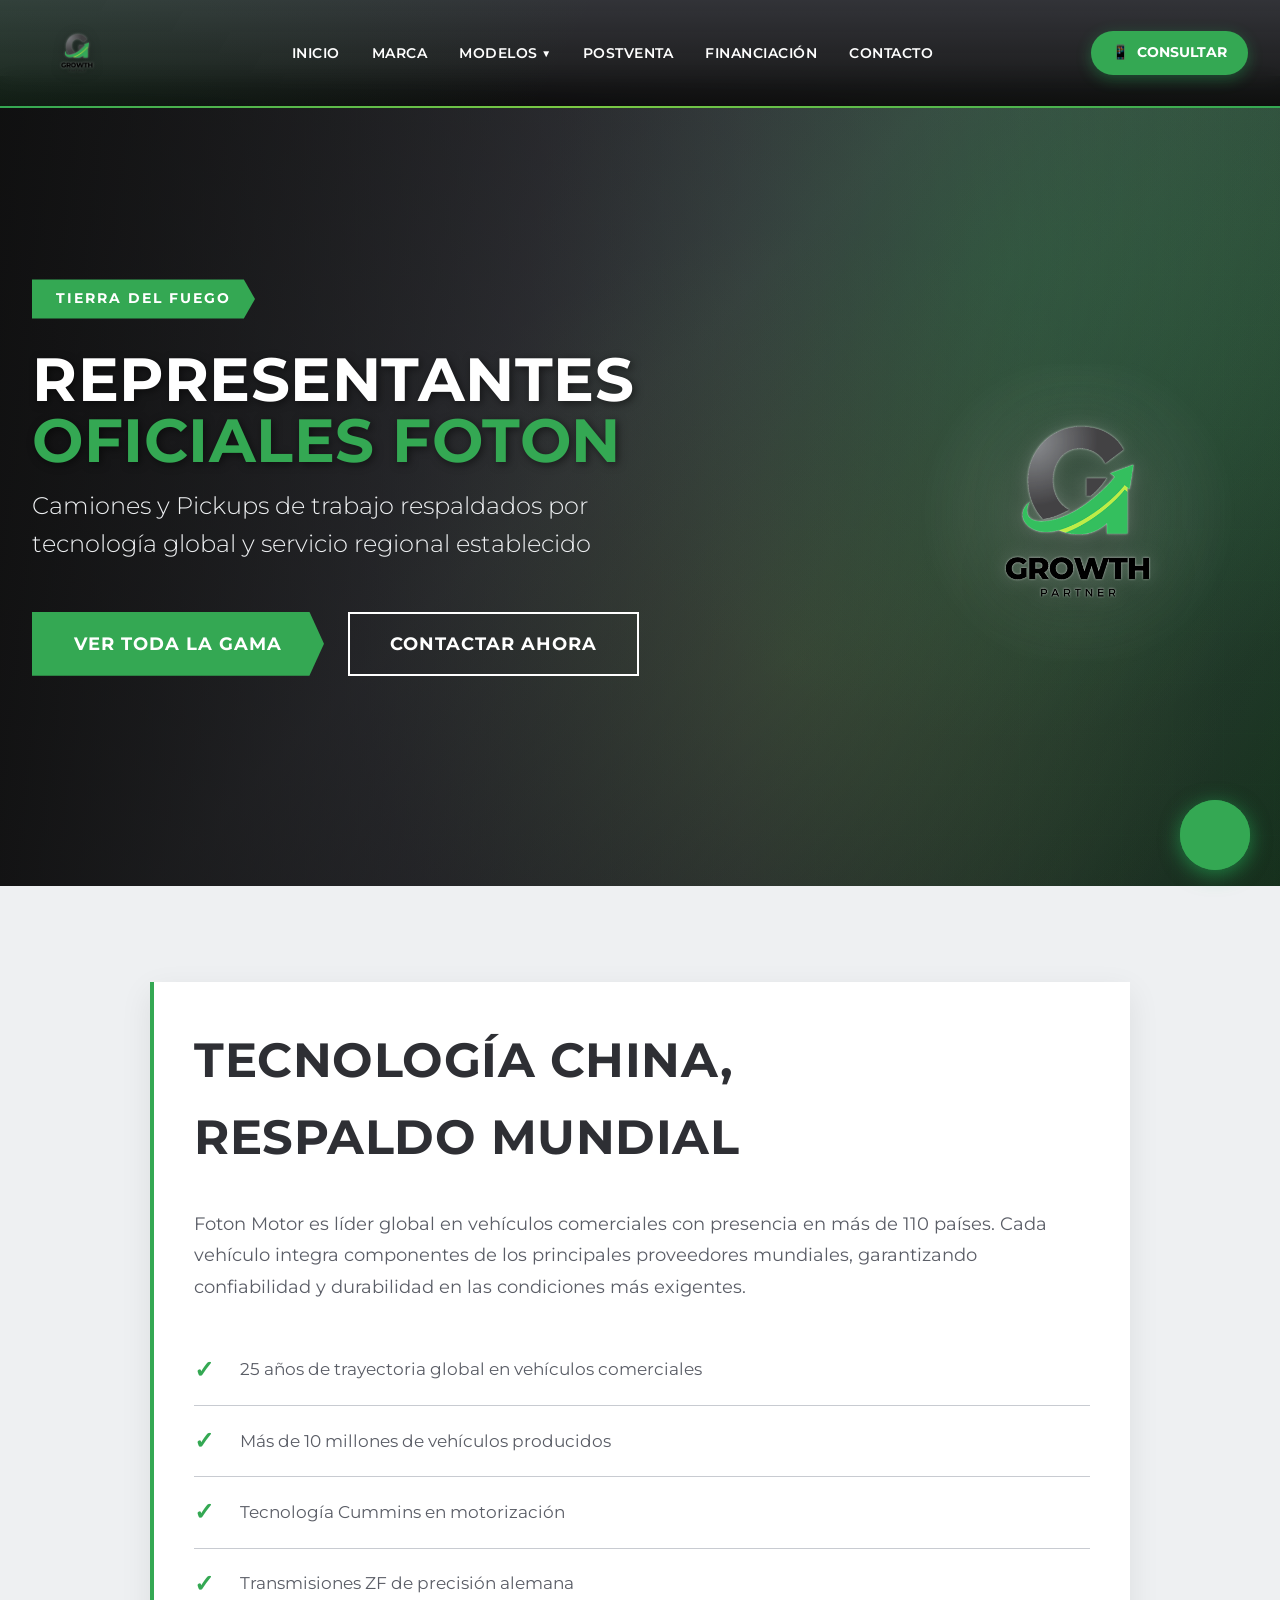
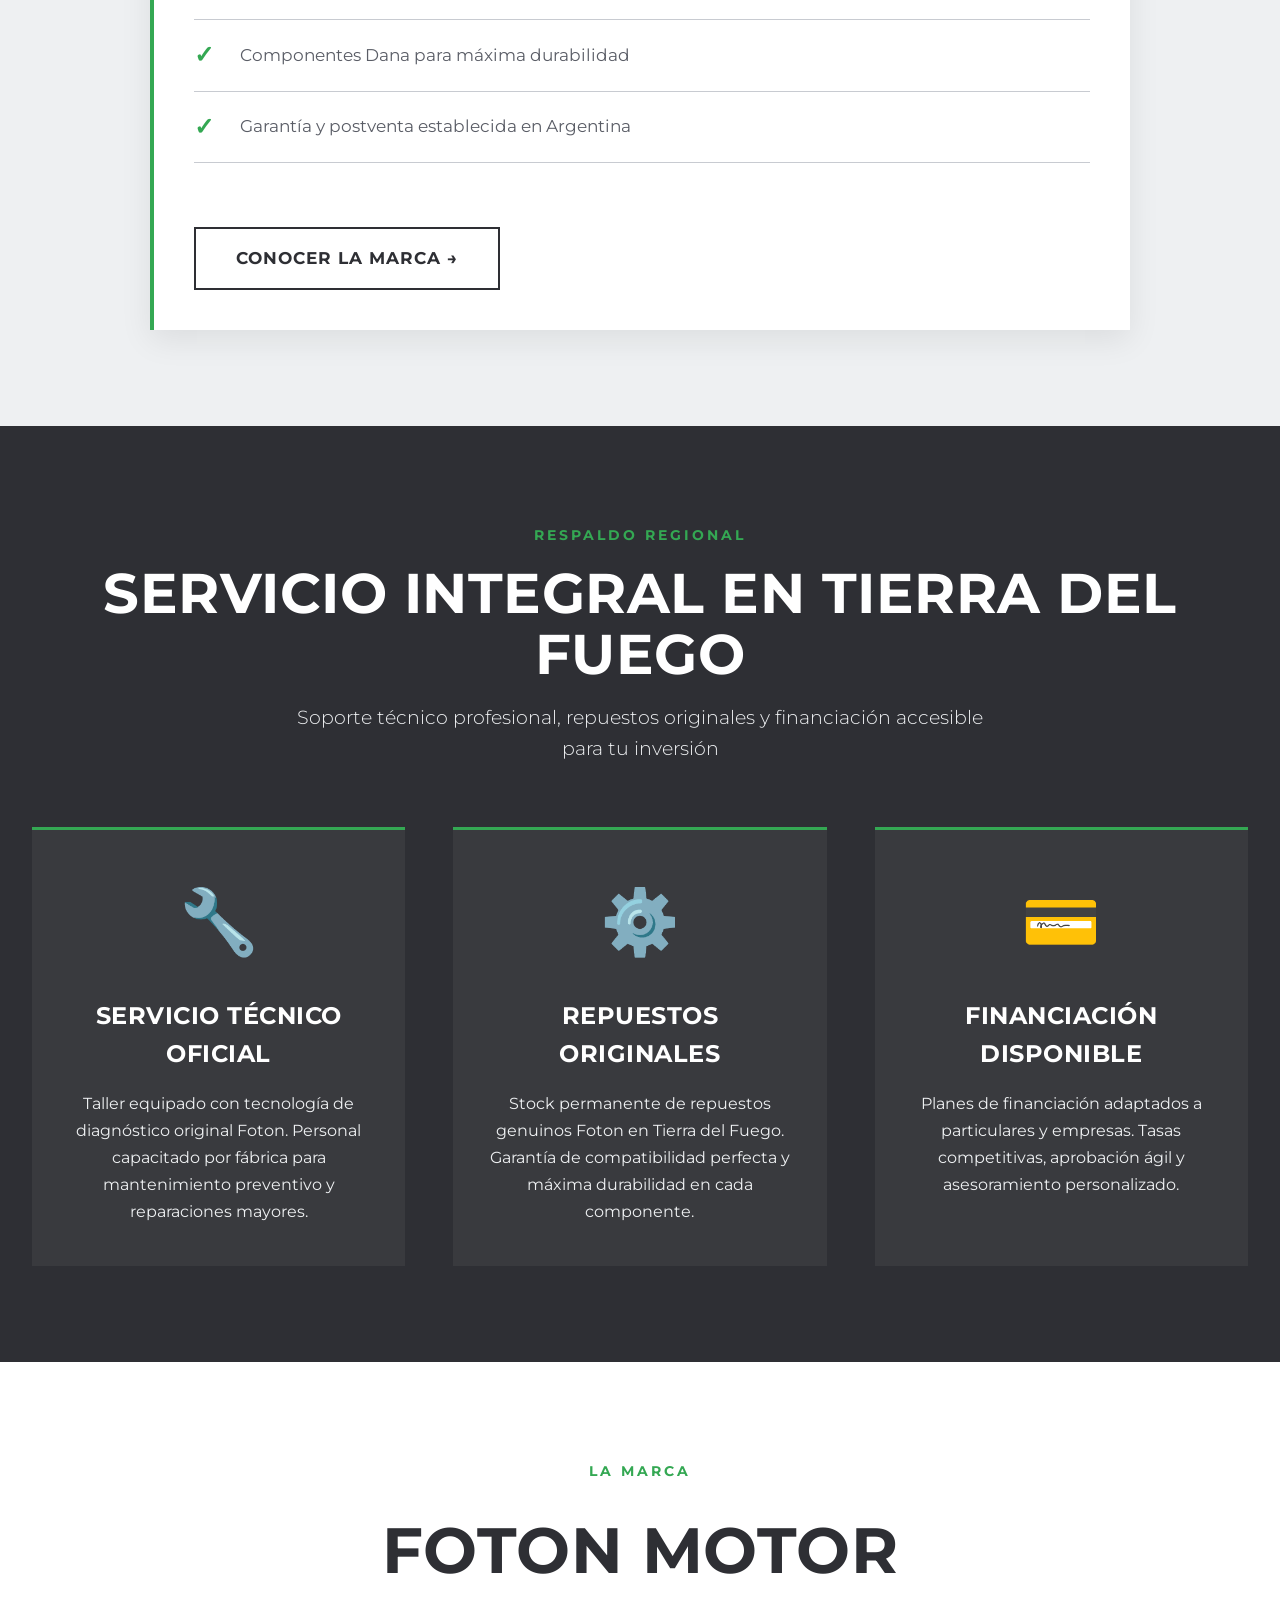
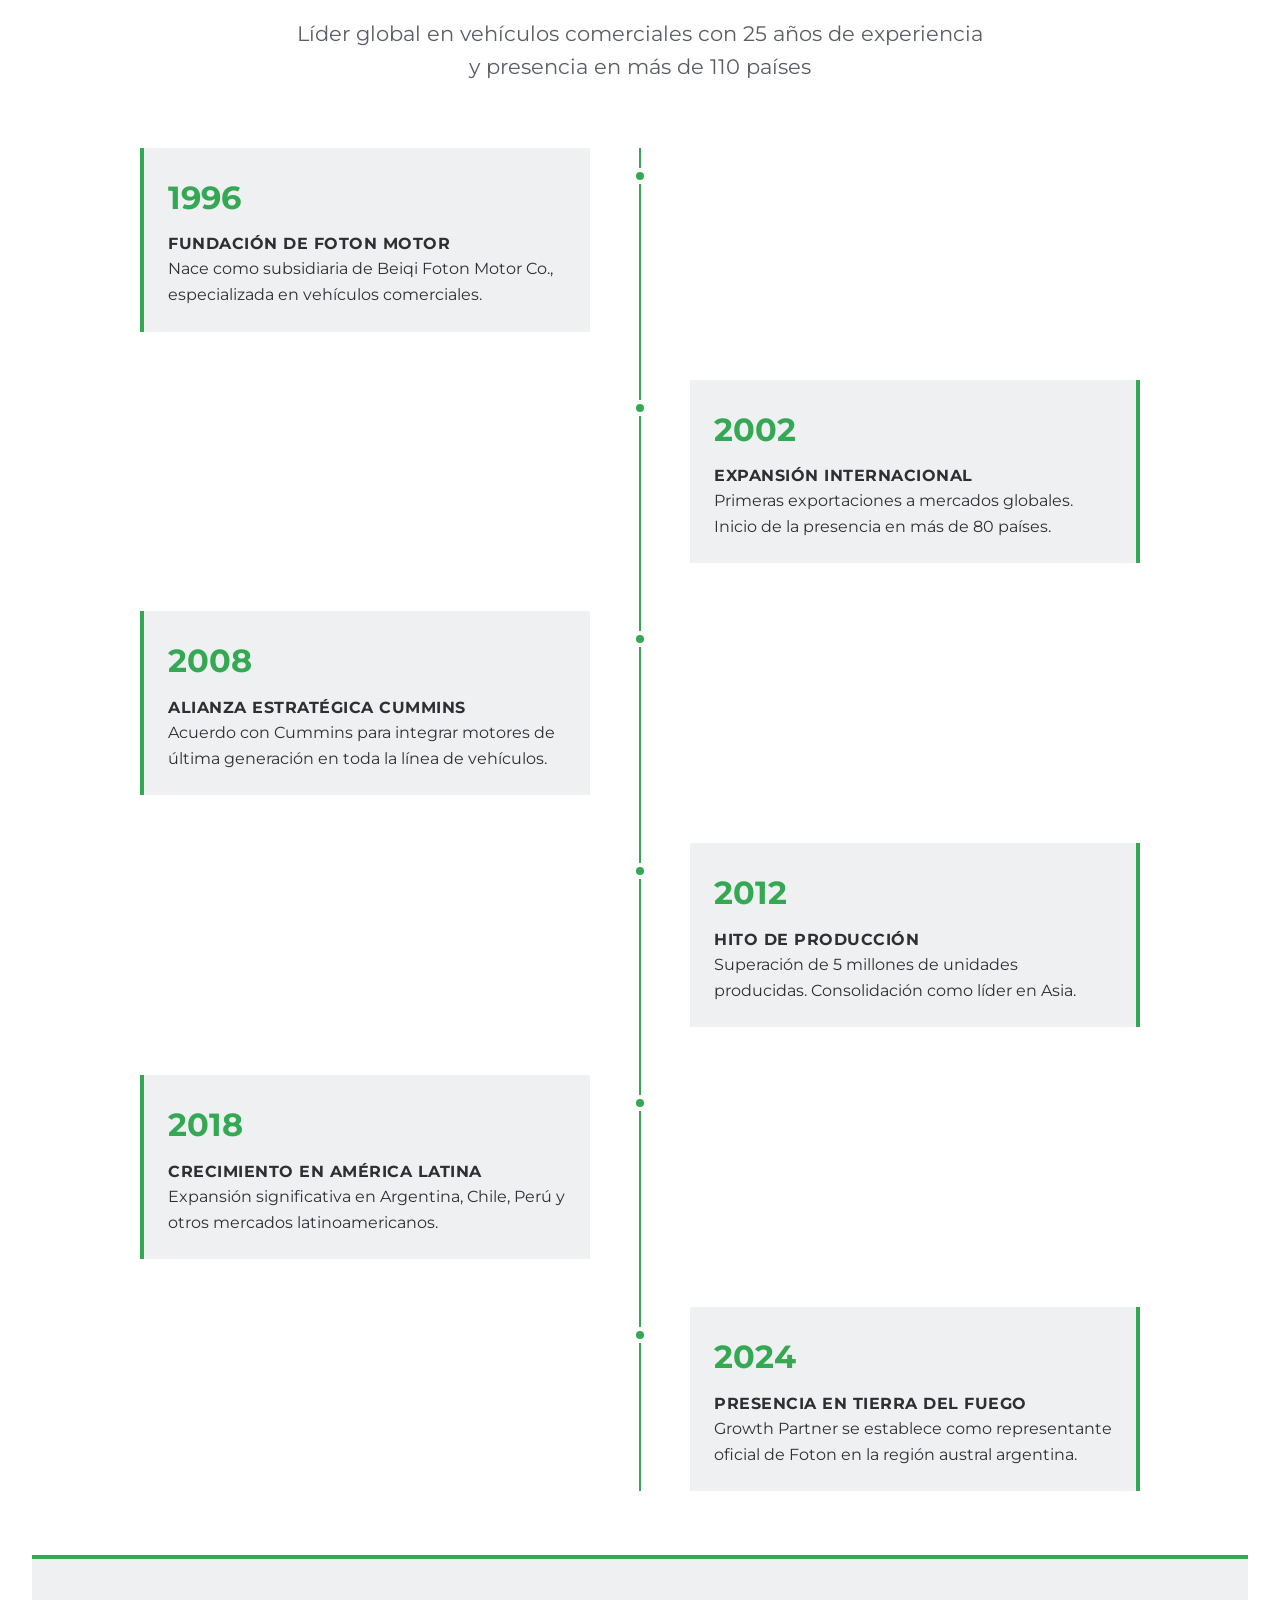
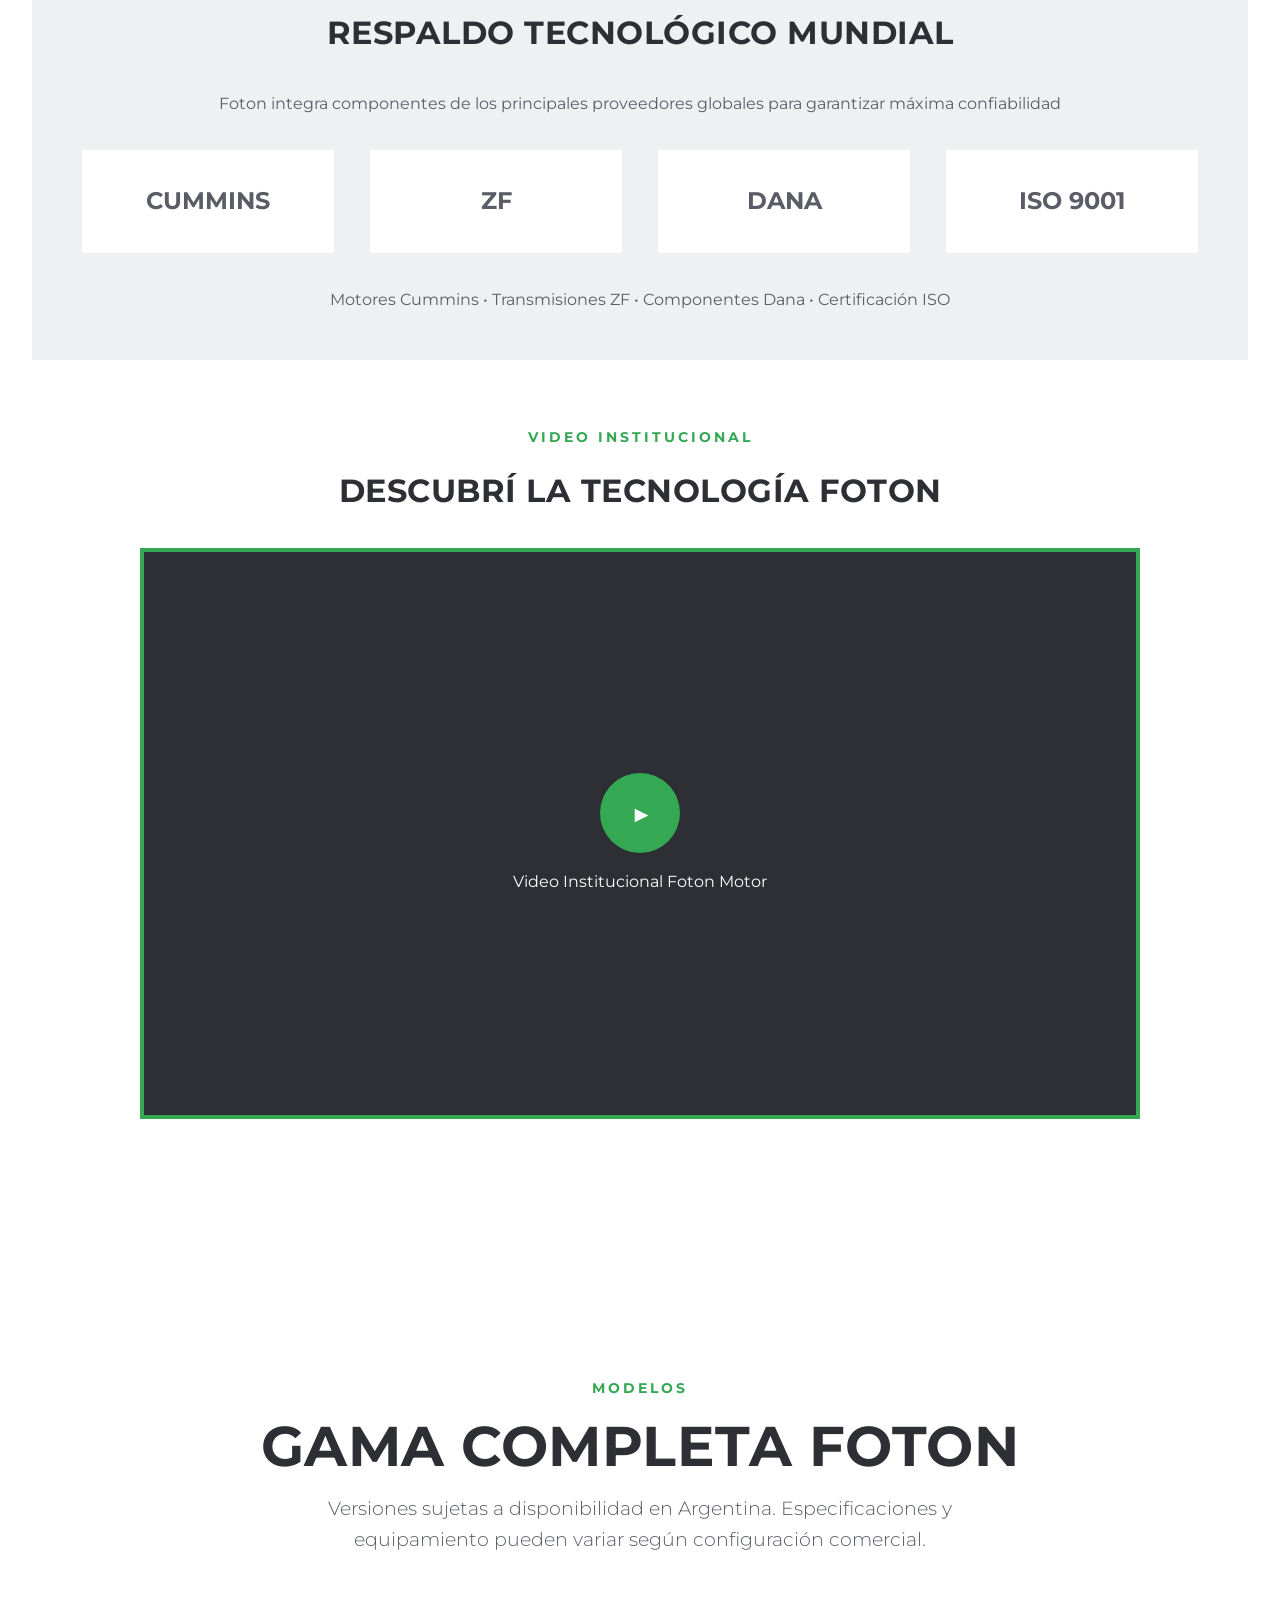
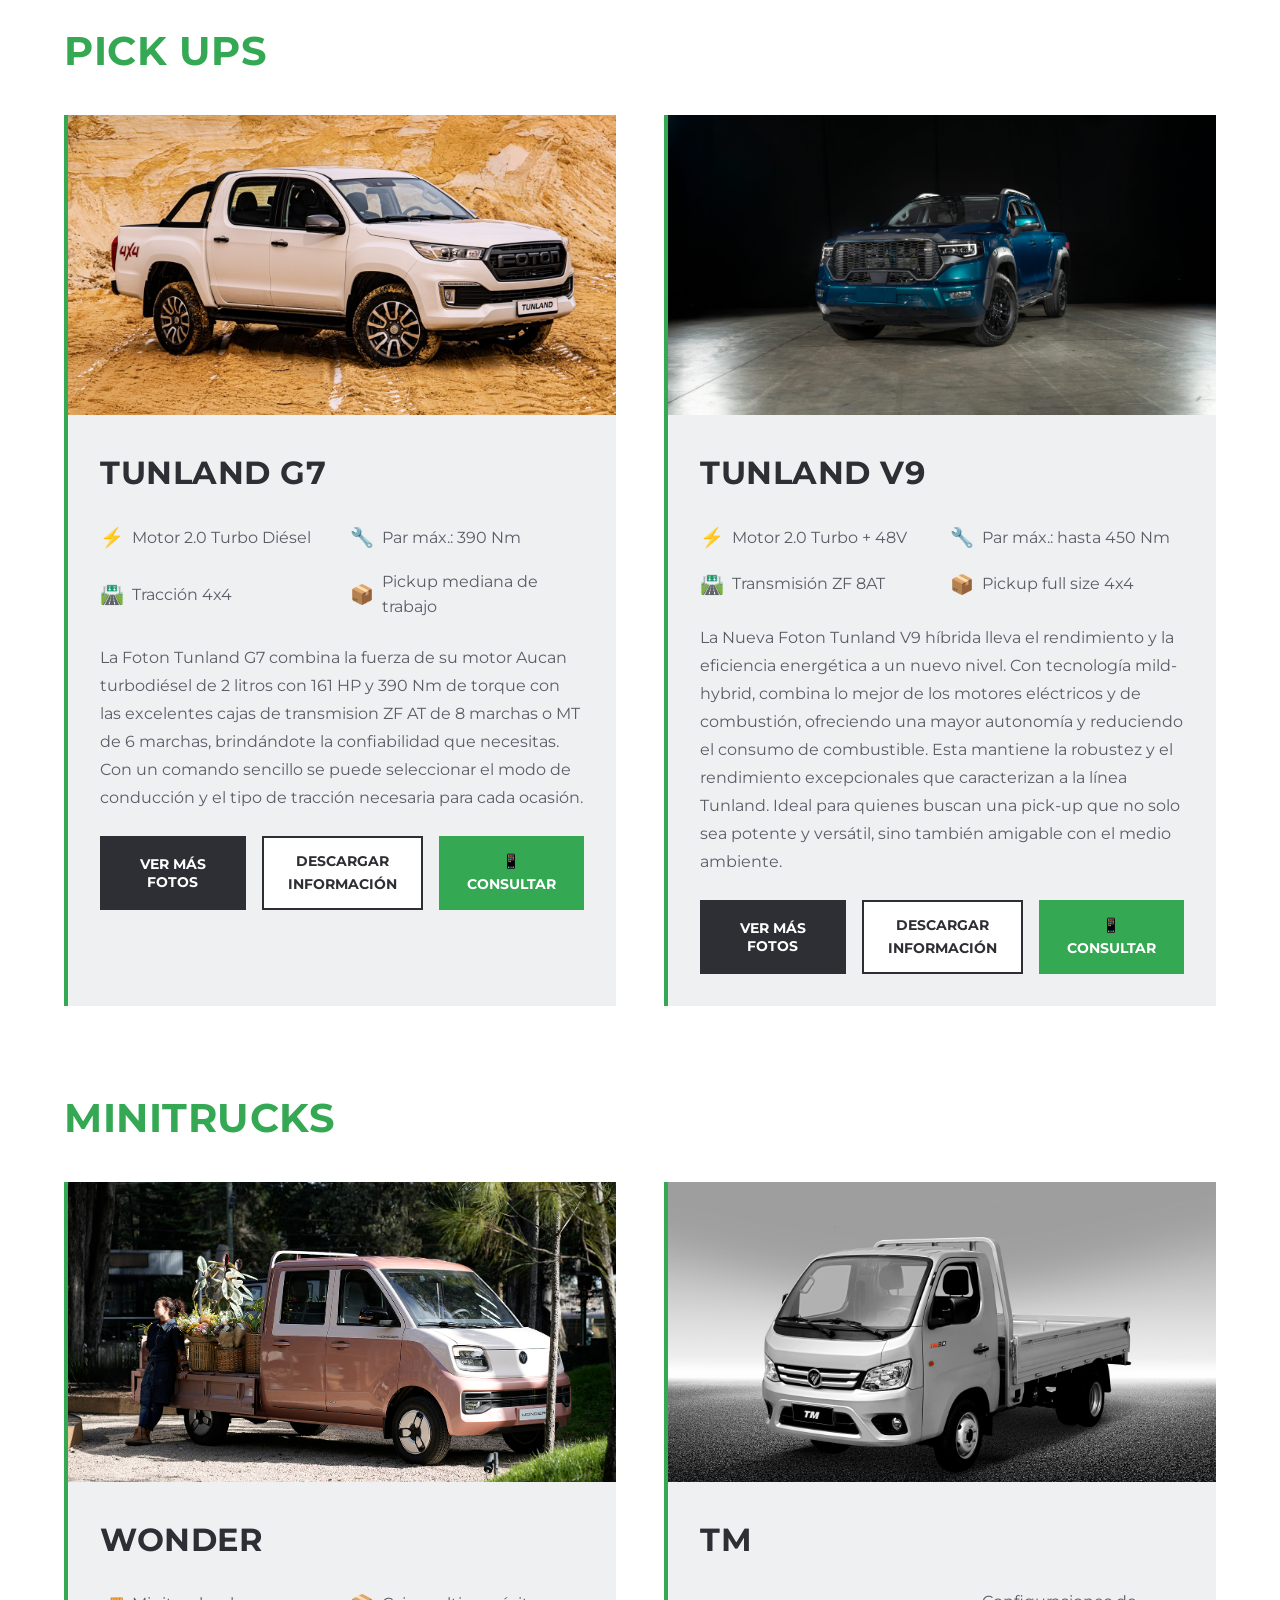
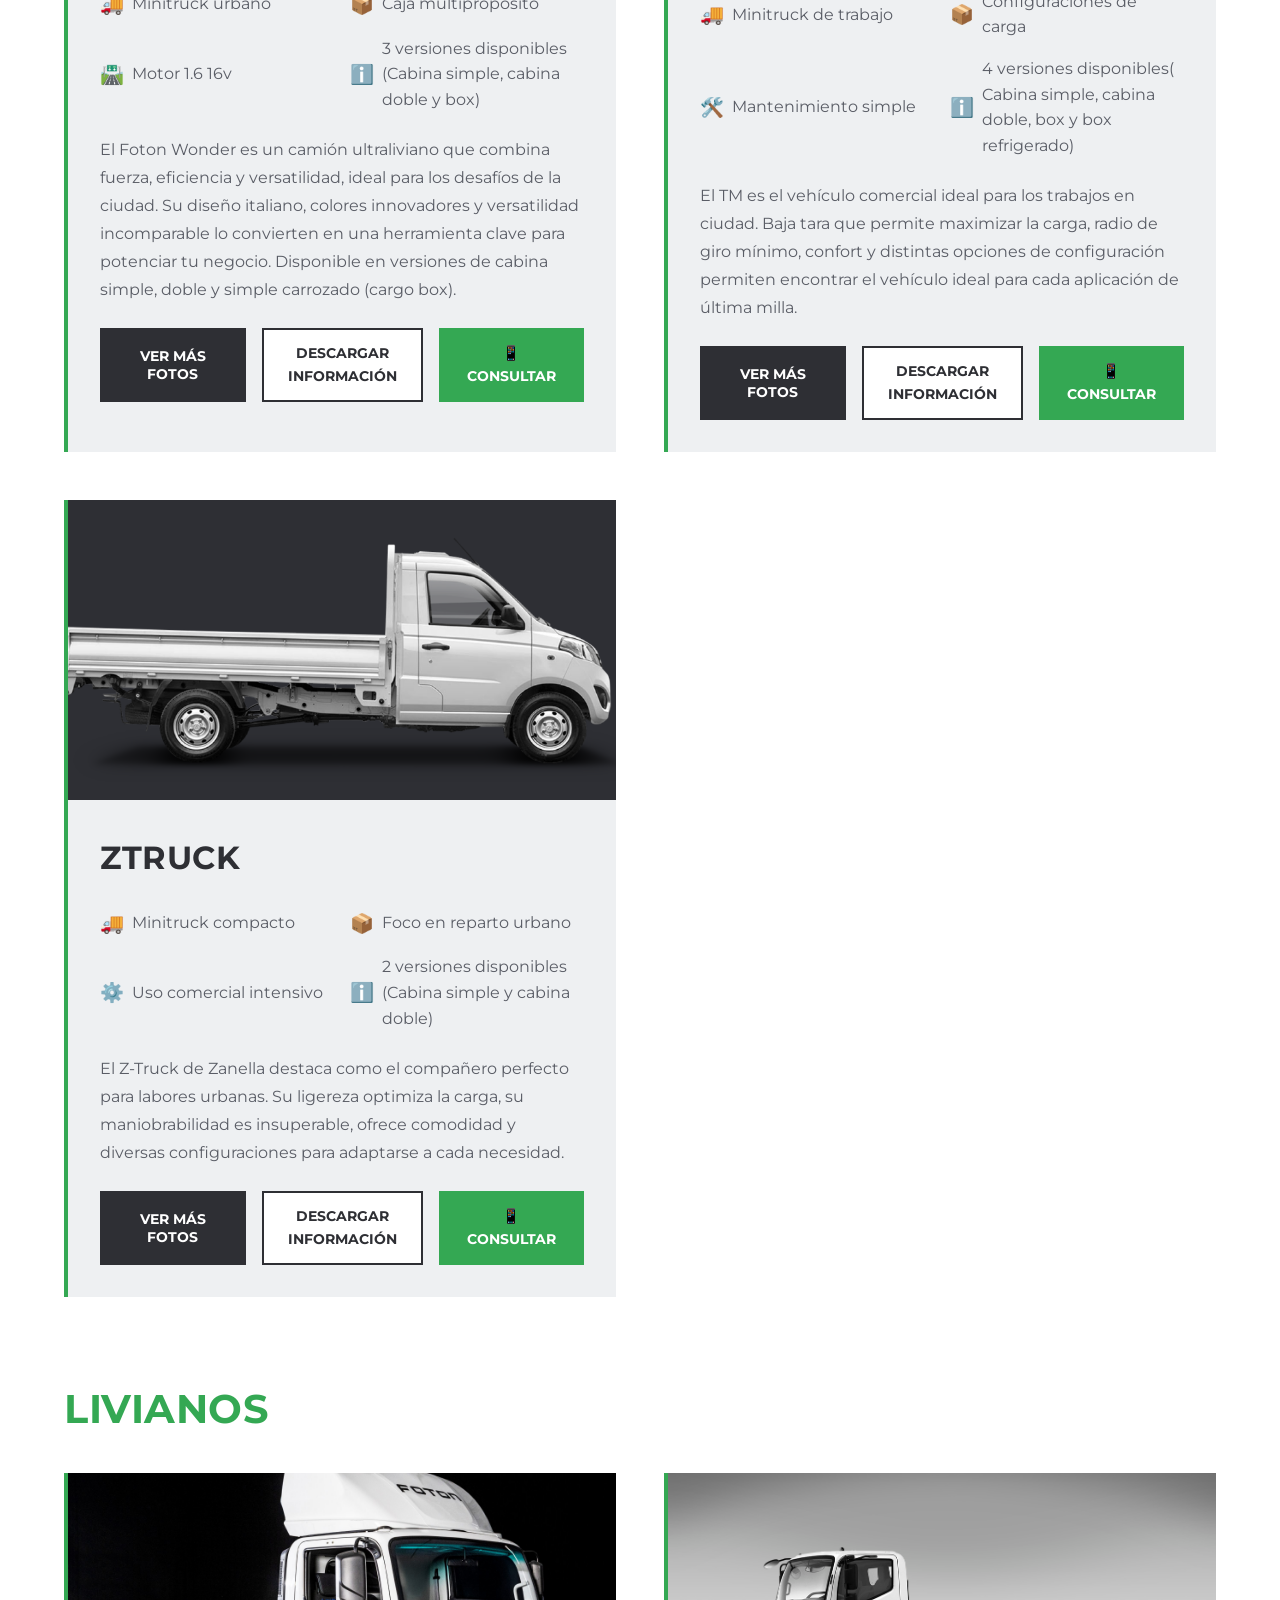
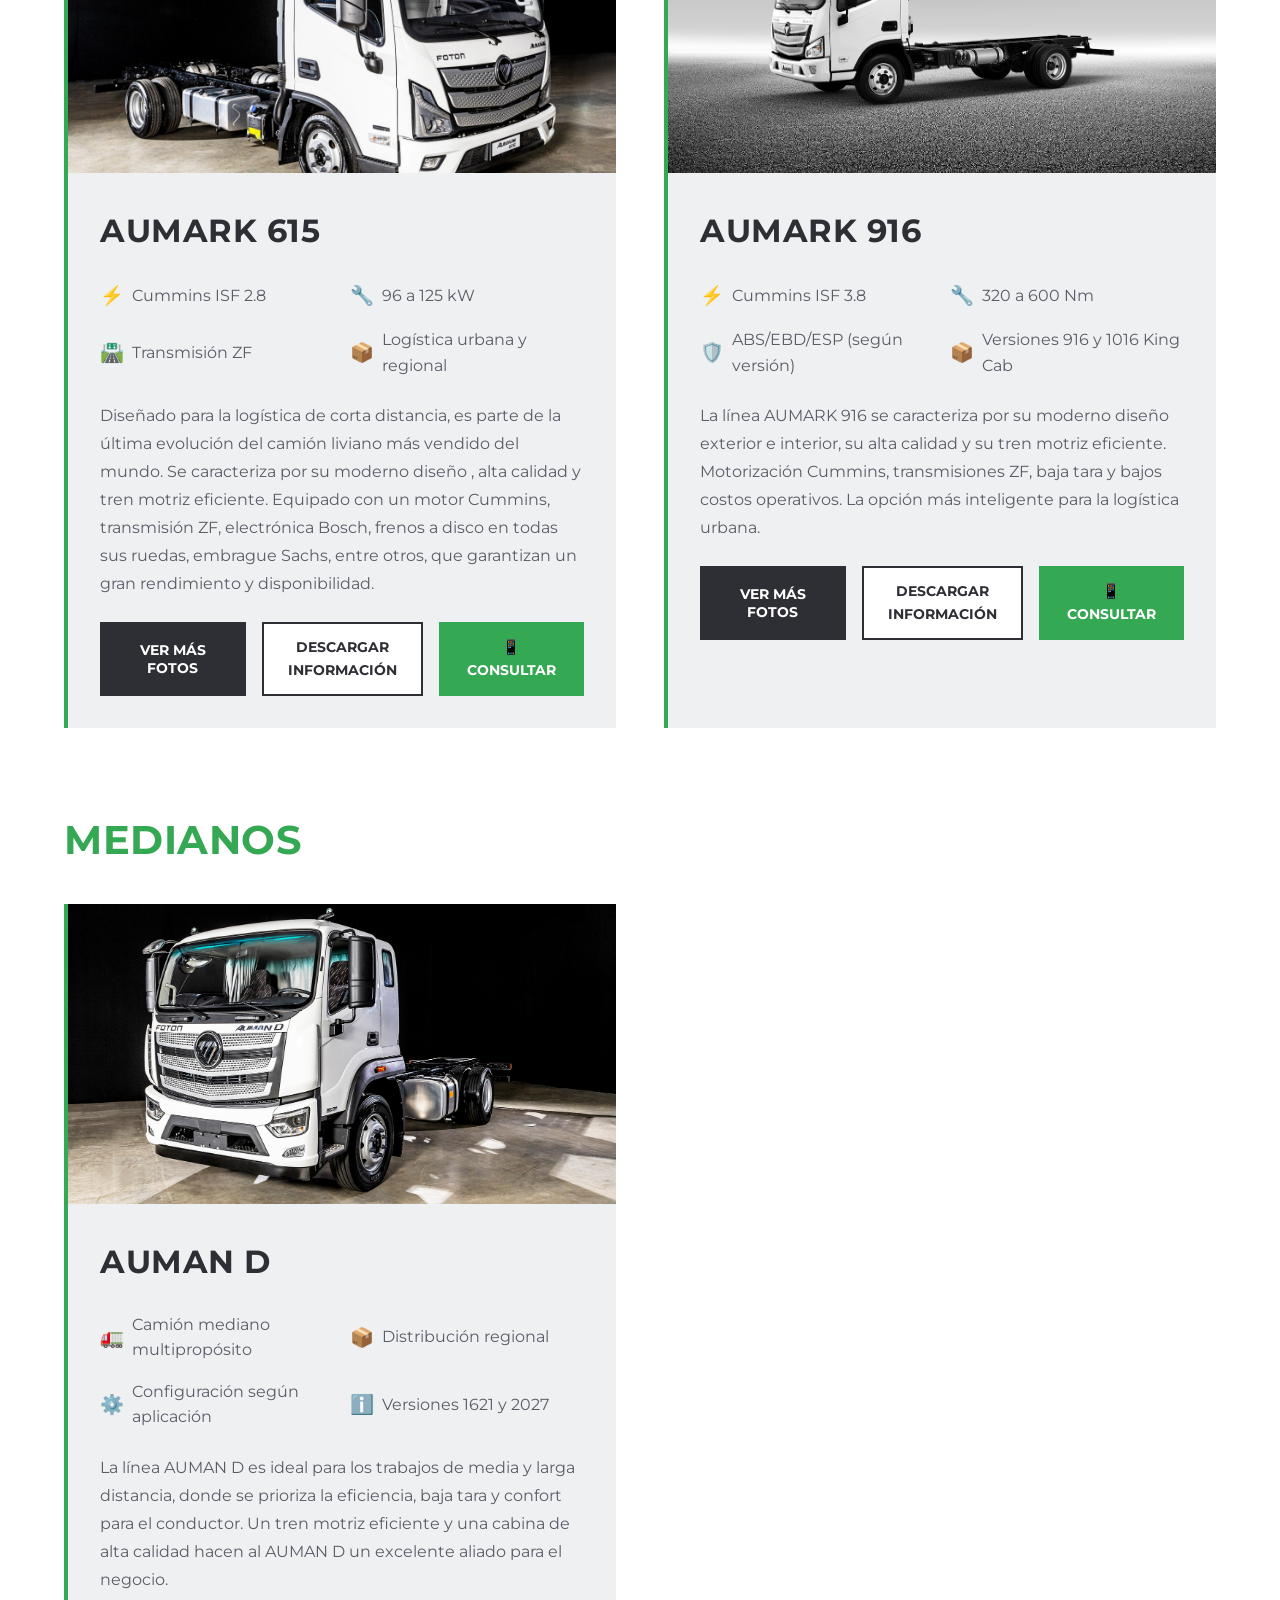
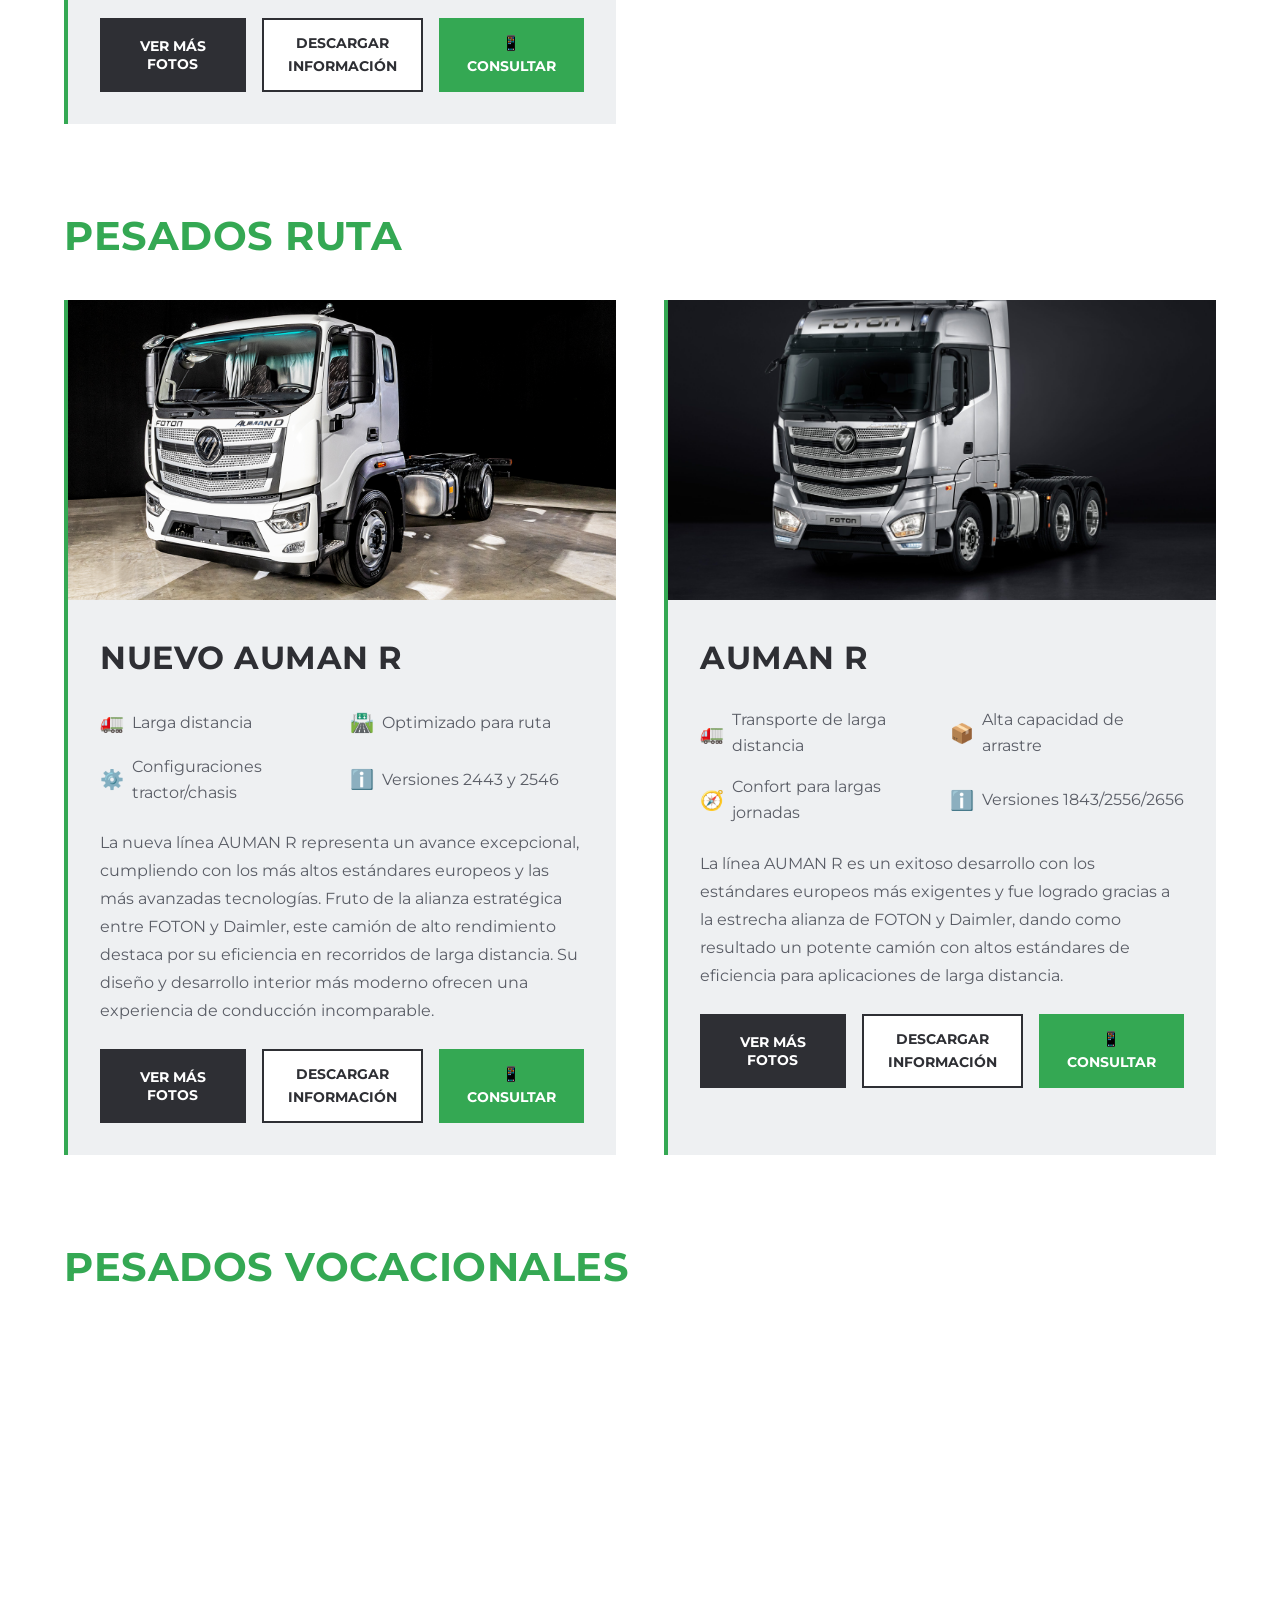
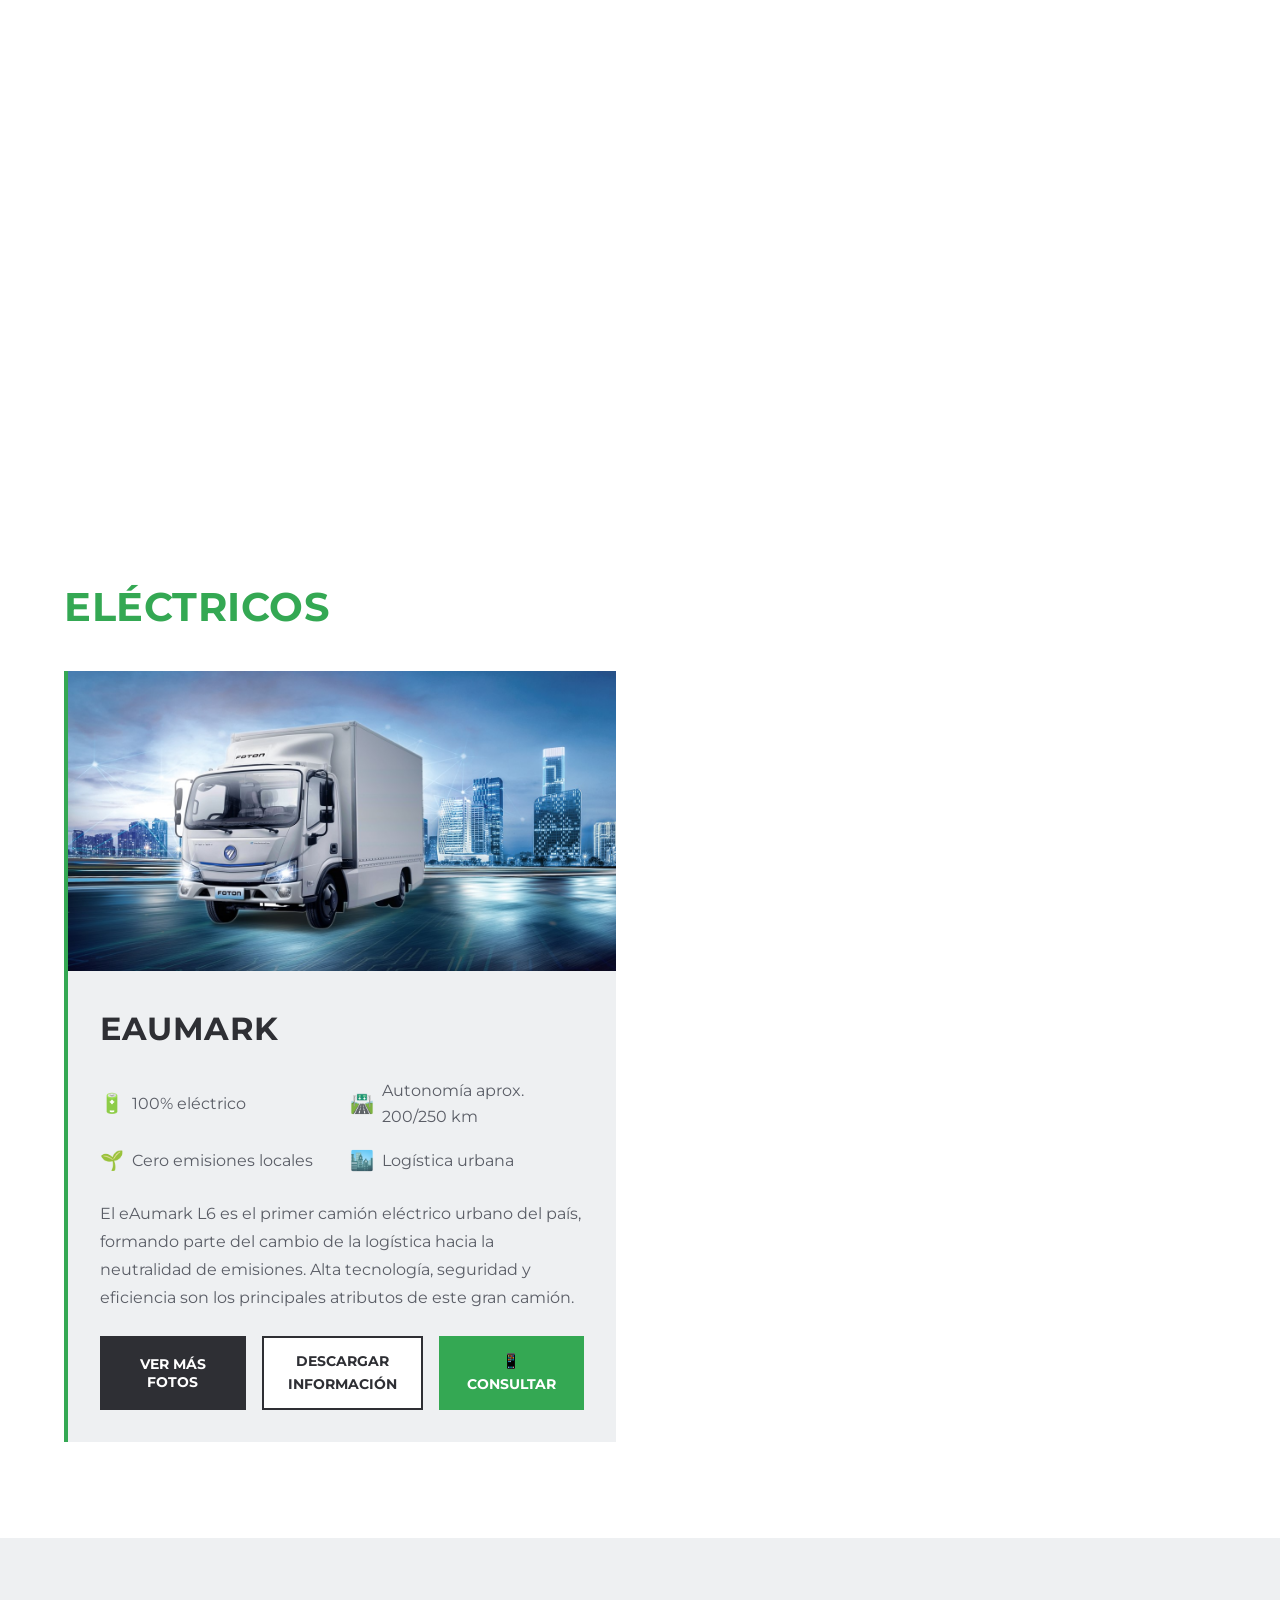
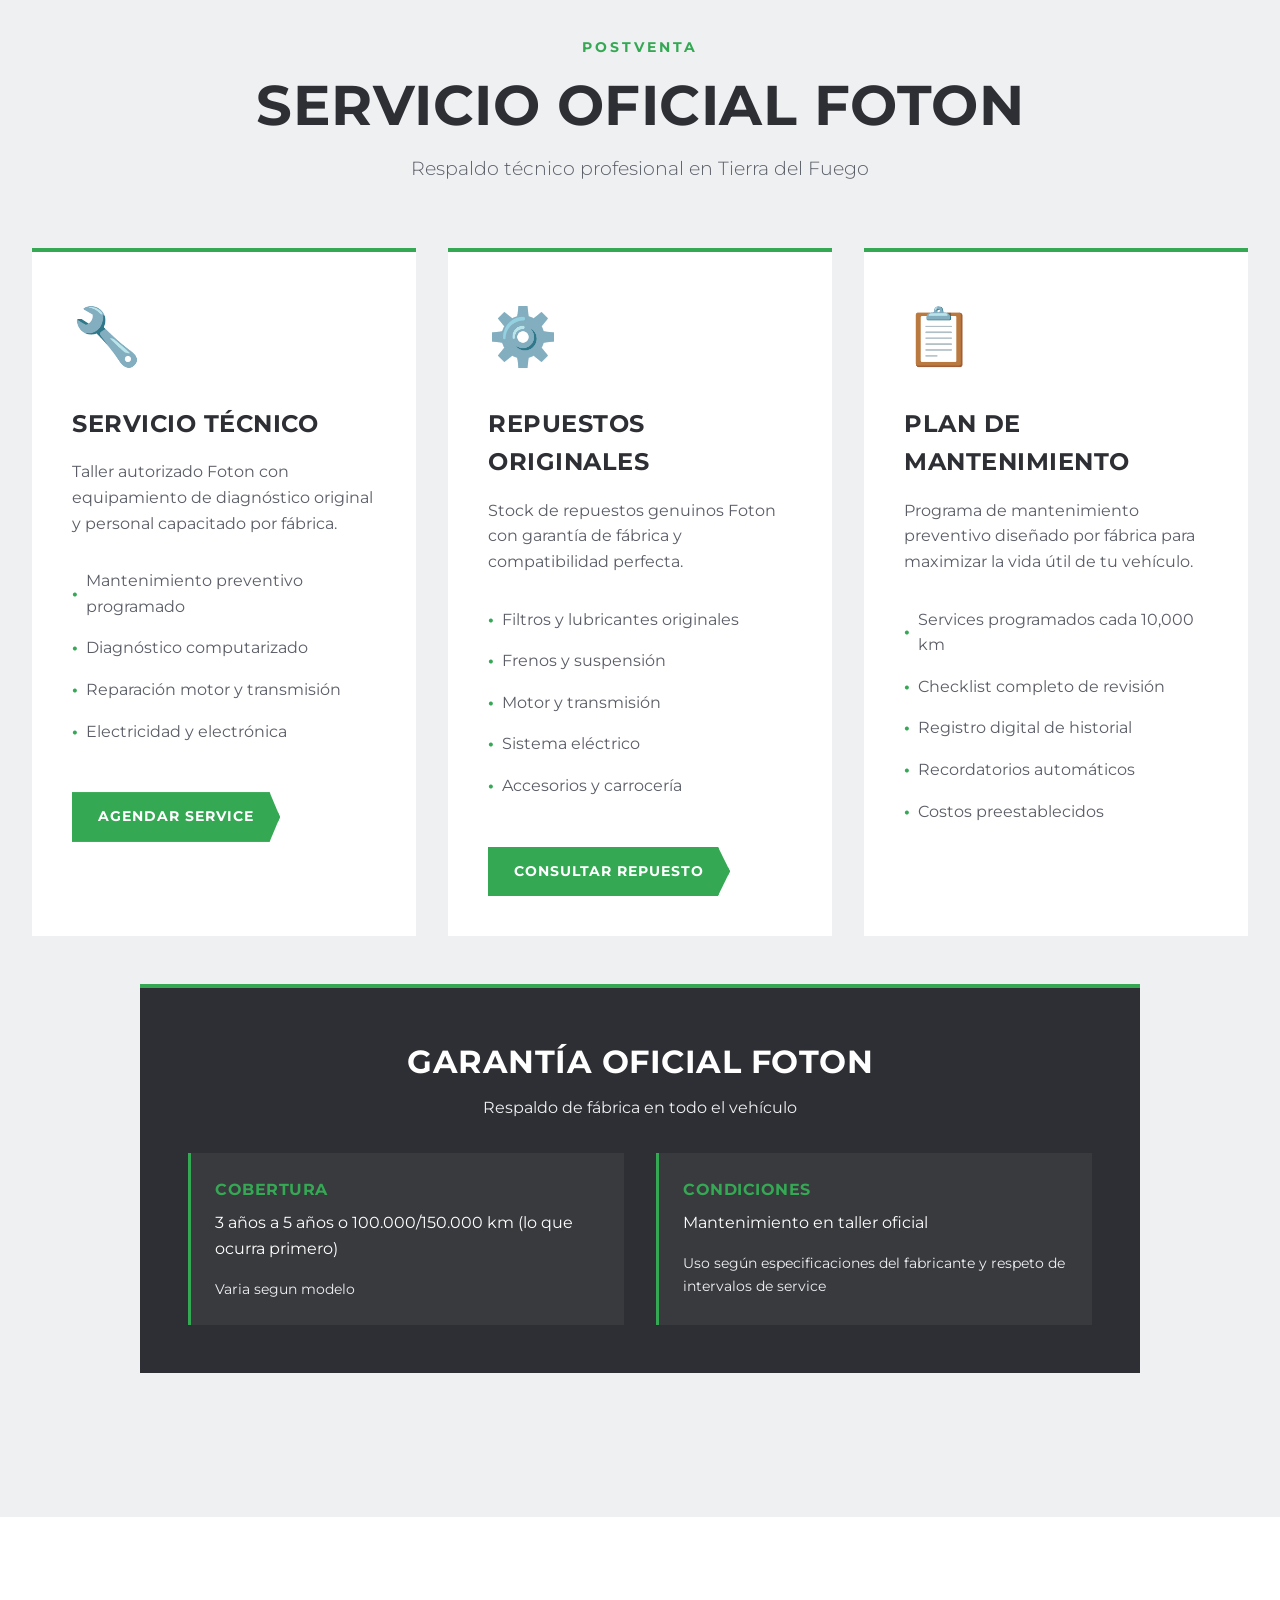
==== commit 05acbd71: "Actualizacion de pagina web" ====
--- a/index.html
+++ b/index.html
@@ -11,6 +11,7 @@
     <link rel="preconnect" href="https://fonts.googleapis.com">
     <link rel="preconnect" href="https://fonts.gstatic.com" crossorigin>
     <link href="https://fonts.googleapis.com/css2?family=Montserrat:wght@300;400;500;600;700;800&display=swap" rel="stylesheet">
+    <link rel="stylesheet" href="https://cdn.jsdelivr.net/npm/bootstrap-icons@1.11.3/font/bootstrap-icons.min.css">
     
         <link rel="stylesheet" href="css/styles.css">
 </head>
@@ -24,7 +25,7 @@
                 </a>
             </div>
             <nav>
-                <ul class="nav-menu">
+                <ul class="nav-menu" id="main-nav">
                     <li><a href="#inicio">INICIO</a></li>
                     <li><a href="#marca">MARCA</a></li>
                     <li class="dropdown">
@@ -49,7 +50,7 @@
                class="whatsapp-btn-header" target="_blank">
                 <span>📱</span> CONSULTAR
             </a>
-            <button class="mobile-menu-toggle">☰</button>
+            <button class="mobile-menu-toggle" type="button" aria-label="Abrir menú" aria-expanded="false" aria-controls="main-nav">☰</button>
         </div>
     </header>
 
@@ -64,88 +65,12 @@
                     <h1 class="hero-title">REPRESENTANTES<br><span class="highlight">OFICIALES FOTON</span></h1>
                     <p class="hero-subtitle">Camiones y Pickups de trabajo respaldados por tecnología global y servicio regional establecido</p>
                     <div class="hero-cta-group">
-                        <a href="#lineup" class="btn-primary">VER TODA LA GAMA</a>
+                        <a href="#vehiculos" class="btn-primary">VER TODA LA GAMA</a>
                         <a href="#contacto" class="btn-secondary">CONTACTAR AHORA</a>
                     </div>
                 </div>
                 <div class="hero-brand-block">
                     <img src="img/logo-growth-partner.png" alt="Growth Partner" class="hero-brand-logo">
-                </div>
-            </div>
-        </div>
-    </section>
-
-    <!-- Product Lineup Section -->
-    <section class="lineup-section" id="lineup">
-        <div class="section-header">
-            <div class="section-badge">NUESTRA GAMA</div>
-            <h2 class="section-title">SOLUCIONES PARA CADA NECESIDAD</h2>
-            <p class="section-subtitle">Desde transporte urbano hasta carga pesada regional. Foton ofrece tecnología probada para el trabajo real en Tierra del Fuego.</p>
-        </div>
-
-        <div class="lineup-grid">
-            <!-- Camiones Livianos -->
-            <div class="lineup-card" onclick="scrollToSection('livianos')">
-                <div class="lineup-image">
-                    <svg viewBox="0 0 400 200" xmlns="http://www.w3.org/2000/svg">
-                        <rect x="50" y="80" width="200" height="60" fill="#C8102E"/>
-                        <rect x="250" y="90" width="80" height="50" fill="#4A5568"/>
-                        <circle cx="100" cy="140" r="20" fill="#1A1A1A" stroke="#C0C0C0" stroke-width="3"/>
-                        <circle cx="280" cy="140" r="20" fill="#1A1A1A" stroke="#C0C0C0" stroke-width="3"/>
-                        <rect x="260" y="95" width="60" height="35" fill="#E5E7EB" opacity="0.8"/>
-                        <polygon points="250,90 270,70 330,70 330,90" fill="#C8102E"/>
-                    </svg>
-                </div>
-                <div class="lineup-content">
-                    <div class="lineup-category">CAMIONES LIVIANOS</div>
-                    <h3 class="lineup-title">SERIE AUMARK S</h3>
-                    <div class="lineup-capacity">HASTA 3.5 TON</div>
-                    <p class="lineup-description">Agilidad urbana con respaldo industrial. Ideales para distribución, mudanzas y transporte liviano en la región.</p>
-                    <a href="#livianos" class="lineup-link">Ver modelos livianos →</a>
-                </div>
-            </div>
-
-            <!-- Camiones Medianos -->
-            <div class="lineup-card" onclick="scrollToSection('medianos')">
-                <div class="lineup-image">
-                    <svg viewBox="0 0 400 200" xmlns="http://www.w3.org/2000/svg">
-                        <rect x="40" y="70" width="240" height="70" fill="#C8102E"/>
-                        <rect x="280" y="85" width="90" height="55" fill="#4A5568"/>
-                        <circle cx="90" cy="140" r="22" fill="#1A1A1A" stroke="#C0C0C0" stroke-width="3"/>
-                        <circle cx="240" cy="140" r="22" fill="#1A1A1A" stroke="#C0C0C0" stroke-width="3"/>
-                        <circle cx="310" cy="140" r="22" fill="#1A1A1A" stroke="#C0C0C0" stroke-width="3"/>
-                        <rect x="290" y="90" width="70" height="40" fill="#E5E7EB" opacity="0.8"/>
-                        <polygon points="280,85 300,65 370,65 370,85" fill="#C8102E"/>
-                    </svg>
-                </div>
-                <div class="lineup-content">
-                    <div class="lineup-category">CAMIONES MEDIANOS</div>
-                    <h3 class="lineup-title">SERIE AUMARK M</h3>
-                    <div class="lineup-capacity">4.5 A 8 TON</div>
-                    <p class="lineup-description">Potencia y versatilidad para transporte regional. Robustez comprobada para trabajo pesado y rutas patagónicas.</p>
-                    <a href="#medianos" class="lineup-link">Ver modelos medianos →</a>
-                </div>
-            </div>
-
-            <!-- Pickups -->
-            <div class="lineup-card" onclick="scrollToSection('pickups')">
-                <div class="lineup-image">
-                    <svg viewBox="0 0 400 200" xmlns="http://www.w3.org/2000/svg">
-                        <rect x="60" y="90" width="140" height="50" fill="#C8102E"/>
-                        <rect x="200" y="95" width="90" height="45" fill="#4A5568"/>
-                        <circle cx="110" cy="140" r="20" fill="#1A1A1A" stroke="#C0C0C0" stroke-width="3"/>
-                        <circle cx="250" cy="140" r="20" fill="#1A1A1A" stroke="#C0C0C0" stroke-width="3"/>
-                        <rect x="210" y="100" width="70" height="35" fill="#E5E7EB" opacity="0.8"/>
-                        <polygon points="200,95 220,75 290,75 290,95" fill="#C8102E"/>
-                        <line x1="60" y1="90" x2="200" y2="90" stroke="#1A1A1A" stroke-width="2"/>
-                    </svg>
-                </div>
-                <div class="lineup-content">
-                    <div class="lineup-category">PICKUPS</div>
-                    <h3 class="lineup-title">SERIE TUNLAND</h3>
-                    <div class="lineup-capacity">1 TON CARGA</div>
-                    <p class="lineup-description">Robustez todoterreno para todo uso. Versatilidad profesional y familiar adaptada al clima austral.</p>
-                    <a href="#pickups" class="lineup-link">Ver pickups →</a>
                 </div>
             </div>
         </div>
@@ -169,16 +94,7 @@
                     <li>Componentes Dana para máxima durabilidad</li>
                     <li>Garantía y postventa establecida en Argentina</li>
                 </ul>
-                <a href="#marca" class="btn-primary" style="display: inline-block; margin-top: 2rem;">CONOCER LA MARCA →</a>
-            </div>
-            <div class="why-foton-image">
-                <svg width="300" height="300" viewBox="0 0 300 300" xmlns="http://www.w3.org/2000/svg">
-                    <circle cx="150" cy="150" r="120" fill="none" stroke="#C8102E" stroke-width="2" opacity="0.2"/>
-                    <circle cx="150" cy="150" r="90" fill="none" stroke="#C8102E" stroke-width="2" opacity="0.4"/>
-                    <circle cx="150" cy="150" r="60" fill="none" stroke="#C8102E" stroke-width="3"/>
-                    <text x="150" y="165" font-family="Montaser Arabic, Montserrat, sans-serif" font-size="52" font-weight="700" fill="#C8102E" text-anchor="middle">FOTON</text>
-                    <text x="150" y="190" font-family="Montserrat, sans-serif" font-size="14" fill="#E5E7EB" text-anchor="middle">MOTOR GLOBAL</text>
-                </svg>
+                <a href="#marca" class="btn-secondary-dark" style="display: inline-block; margin-top: 2rem;">CONOCER LA MARCA →</a>
             </div>
         </div>
     </section>
@@ -304,13 +220,6 @@
             </div>
         </div>
 
-        <!-- Brochure Download -->
-        <div class="brochure-download">
-            <div class="brochure-icon">📄</div>
-            <h3>CATÁLOGO INSTITUCIONAL FOTON 2024</h3>
-            <p>Toda la información técnica y comercial de nuestras líneas de productos en un solo documento</p>
-            <a href="#download" class="btn-primary">DESCARGAR PDF (3.2 MB)</a>
-        </div>
     </section>
 
     <!-- Models Section -->
@@ -461,17 +370,17 @@
             <h3 style="font-size: 2.5rem; margin-bottom: 2rem; color: var(--foton-red);">MEDIANOS</h3>
             <div class="models-grid">
                 <div class="model-card">
-                    <div class="model-image"><img src="img/models/auman-d/foto-1.jpg" alt="Auman D"></div>
+                    <div class="model-image"><img src="img/models/auman-d/foto-1.png" alt="Auman D"></div>
                     <div class="model-info">
                         <h3 class="model-name">AUMAN D</h3>
                         <div class="model-specs">
                             <div class="spec-item"><span class="spec-icon">🚛</span><span>Camión mediano multipropósito</span></div>
                             <div class="spec-item"><span class="spec-icon">📦</span><span>Distribución regional</span></div>
                             <div class="spec-item"><span class="spec-icon">⚙️</span><span>Configuración según aplicación</span></div>
-                            <div class="spec-item"><span class="spec-icon">ℹ️</span><span>Ficha local a confirmar</span></div>
-                        </div>
-                        <p style="color: var(--steel-gray); margin: 1rem 0;">Modelo mediano para carga general con enfoque en productividad y durabilidad.</p>
-                        <div class="model-actions"><button type="button" class="btn-small btn-details btn-gallery" data-model="AUMAN D" data-images="img/models/auman-d/foto-1.jpg">VER MÁS FOTOS</button><a href="img/models/auman-d/ficha-tecnica-auman-d.pdf" class="btn-small btn-download" download>DESCARGAR INFORMACIÓN</a><a href="https://wa.me/5492901XXXXXX?text=Hola,%20quiero%20informaci%C3%B3n%20del%20Auman%20D." target="_blank" class="btn-small btn-whatsapp">📱 CONSULTAR</a></div>
+                            <div class="spec-item"><span class="spec-icon">ℹ️</span><span>Versiones 1621 y 2027</span></div>
+                        </div>
+                        <p style="color: var(--steel-gray); margin: 1rem 0;">La línea AUMAN D es ideal para los trabajos de media y larga distancia, donde se prioriza la eficiencia, baja tara y confort para el conductor. Un tren motriz eficiente y una cabina de alta calidad hacen al AUMAN D un excelente aliado para el negocio.</p>
+                        <div class="model-actions"><button type="button" class="btn-small btn-details btn-gallery" data-model="AUMAN D" data-images="img/models/auman-d/foto-1.png,img/models/auman-d/foto-2.jpg,img/models/auman-d/foto-3.jpg">VER MÁS FOTOS</button><a href="img/models/auman-d/ficha-tecnica-auman-d.pdf" class="btn-small btn-download" download>DESCARGAR INFORMACIÓN</a><a href="https://wa.me/5492901XXXXXX?text=Hola,%20quiero%20informaci%C3%B3n%20del%20Auman%20D." target="_blank" class="btn-small btn-whatsapp">📱 CONSULTAR</a></div>
                     </div>
                 </div>
             </div>
@@ -489,10 +398,10 @@
                             <div class="spec-item"><span class="spec-icon">🚛</span><span>Larga distancia</span></div>
                             <div class="spec-item"><span class="spec-icon">🛣️</span><span>Optimizado para ruta</span></div>
                             <div class="spec-item"><span class="spec-icon">⚙️</span><span>Configuraciones tractor/chasis</span></div>
-                            <div class="spec-item"><span class="spec-icon">ℹ️</span><span>Ficha local a confirmar</span></div>
-                        </div>
-                        <p style="color: var(--steel-gray); margin: 1rem 0;">Nueva evolución de la línea de pesados de ruta con foco en eficiencia operativa.</p>
-                        <div class="model-actions"><button type="button" class="btn-small btn-details btn-gallery" data-model="NUEVO AUMAN R" data-images="img/models/nuevo-auman-r/foto-1.jpg">VER MÁS FOTOS</button><a href="img/models/nuevo-auman-r/ficha-tecnica-nuevo-auman-r.pdf" class="btn-small btn-download" download>DESCARGAR INFORMACIÓN</a><a href="https://wa.me/5492901XXXXXX?text=Hola,%20quiero%20informaci%C3%B3n%20del%20Nuevo%20Auman%20R." target="_blank" class="btn-small btn-whatsapp">📱 CONSULTAR</a></div>
+                            <div class="spec-item"><span class="spec-icon">ℹ️</span><span>Versiones 2443 y 2546</span></div>
+                        </div>
+                        <p style="color: var(--steel-gray); margin: 1rem 0;">La nueva línea AUMAN R representa un avance excepcional, cumpliendo con los más altos estándares europeos y las más avanzadas tecnologías. Fruto de la alianza estratégica entre FOTON y Daimler, este camión de alto rendimiento destaca por su eficiencia en recorridos de larga distancia. Su diseño y desarrollo interior más moderno ofrecen una experiencia de conducción incomparable.</p>
+                        <div class="model-actions"><button type="button" class="btn-small btn-details btn-gallery" data-model="NUEVO AUMAN R" data-images="img/models/nuevo-auman-r/foto-1.jpg,img/models/nuevo-auman-r/foto-2.jpg,img/models/nuevo-auman-r/foto-3.jpg">VER MÁS FOTOS</button><a href="img/models/nuevo-auman-r/ficha-tecnica-auman-r.pdf" class="btn-small btn-download" download>DESCARGAR INFORMACIÓN</a><a href="https://wa.me/5492901XXXXXX?text=Hola,%20quiero%20informaci%C3%B3n%20del%20Nuevo%20Auman%20R." target="_blank" class="btn-small btn-whatsapp">📱 CONSULTAR</a></div>
                     </div>
                 </div>
 
@@ -504,10 +413,10 @@
                             <div class="spec-item"><span class="spec-icon">🚛</span><span>Transporte de larga distancia</span></div>
                             <div class="spec-item"><span class="spec-icon">📦</span><span>Alta capacidad de arrastre</span></div>
                             <div class="spec-item"><span class="spec-icon">🧭</span><span>Confort para largas jornadas</span></div>
-                            <div class="spec-item"><span class="spec-icon">ℹ️</span><span>Ficha local a confirmar</span></div>
-                        </div>
-                        <p style="color: var(--steel-gray); margin: 1rem 0;">Pesado de ruta diseñado para alta exigencia en corredores logísticos.</p>
-                        <div class="model-actions"><button type="button" class="btn-small btn-details btn-gallery" data-model="AUMAN R" data-images="img/models/auman-r/foto-1.jpg">VER MÁS FOTOS</button><a href="img/models/auman-r/ficha-tecnica-auman-r.pdf" class="btn-small btn-download" download>DESCARGAR INFORMACIÓN</a><a href="https://wa.me/5492901XXXXXX?text=Hola,%20quiero%20informaci%C3%B3n%20del%20Auman%20R." target="_blank" class="btn-small btn-whatsapp">📱 CONSULTAR</a></div>
+                            <div class="spec-item"><span class="spec-icon">ℹ️</span><span>Versiones 1843/2556/2656</span></div>
+                        </div>
+                        <p style="color: var(--steel-gray); margin: 1rem 0;">La línea AUMAN R es un exitoso desarrollo con los estándares europeos más exigentes y fue logrado gracias a la estrecha alianza de FOTON y Daimler, dando como resultado un potente camión con altos estándares de eficiencia para aplicaciones de larga distancia.</p>
+                        <div class="model-actions"><button type="button" class="btn-small btn-details btn-gallery" data-model="AUMAN R" data-images="img/models/auman-r/foto-1.jpg,img/models/auman-r/foto-2.jpg,img/models/auman-r/foto-3.jpg">VER MÁS FOTOS</button><a href="img/models/auman-r/ficha-tecnica-auman-r.pdf" class="btn-small btn-download" download>DESCARGAR INFORMACIÓN</a><a href="https://wa.me/5492901XXXXXX?text=Hola,%20quiero%20informaci%C3%B3n%20del%20Auman%20R." target="_blank" class="btn-small btn-whatsapp">📱 CONSULTAR</a></div>
                     </div>
                 </div>
             </div>
@@ -523,12 +432,12 @@
                         <h3 class="model-name">AUMAN C</h3>
                         <div class="model-specs">
                             <div class="spec-item"><span class="spec-icon">🏗️</span><span>Aplicaciones vocacionales</span></div>
-                            <div class="spec-item"><span class="spec-icon">⚙️</span><span>Configurable para obra/minería</span></div>
+                            <div class="spec-item"><span class="spec-icon">⚙️</span><span>Configurable para obra/minería/mixer</span></div>
                             <div class="spec-item"><span class="spec-icon">🛠️</span><span>Chasis reforzado</span></div>
-                            <div class="spec-item"><span class="spec-icon">ℹ️</span><span>Ficha local a confirmar</span></div>
-                        </div>
-                        <p style="color: var(--steel-gray); margin: 1rem 0;">Línea pesada para tareas específicas de alta demanda operativa.</p>
-                        <div class="model-actions"><button type="button" class="btn-small btn-details btn-gallery" data-model="AUMAN C" data-images="img/models/auman-c/foto-1.jpg">VER MÁS FOTOS</button><a href="img/models/auman-c/ficha-tecnica-auman-c.pdf" class="btn-small btn-download" download>DESCARGAR INFORMACIÓN</a><a href="https://wa.me/5492901XXXXXX?text=Hola,%20quiero%20informaci%C3%B3n%20del%20Auman%20C." target="_blank" class="btn-small btn-whatsapp">📱 CONSULTAR</a></div>
+                            <div class="spec-item"><span class="spec-icon">ℹ️</span><span>Versiones 3535/4440/4146/5046</span></div>
+                        </div>
+                        <p style="color: var(--steel-gray); margin: 1rem 0;">La línea AUMAN C es ideal para los trabajos más severos de Construcción y Minería, donde la robustez, disponibilidad y eficiencia son claves para la actividad.</p>
+                        <div class="model-actions"><button type="button" class="btn-small btn-details btn-gallery" data-model="AUMAN C" data-images="img/models/auman-c/foto-1.jpg,img/models/auman-c/foto-2.jpg,img/models/auman-c/foto-3.jpg">VER MÁS FOTOS</button><a href="img/models/auman-c/ficha-tecnica-auman-c.pdf" class="btn-small btn-download" download>DESCARGAR INFORMACIÓN</a><a href="https://wa.me/5492901XXXXXX?text=Hola,%20quiero%20informaci%C3%B3n%20del%20Auman%20C." target="_blank" class="btn-small btn-whatsapp">📱 CONSULTAR</a></div>
                     </div>
                 </div>
             </div>
@@ -544,12 +453,12 @@
                         <h3 class="model-name">eAUMARK</h3>
                         <div class="model-specs">
                             <div class="spec-item"><span class="spec-icon">🔋</span><span>100% eléctrico</span></div>
-                            <div class="spec-item"><span class="spec-icon">🛣️</span><span>Autonomía aprox. 180 km</span></div>
+                            <div class="spec-item"><span class="spec-icon">🛣️</span><span>Autonomía aprox. 200/250 km</span></div>
                             <div class="spec-item"><span class="spec-icon">🌱</span><span>Cero emisiones locales</span></div>
                             <div class="spec-item"><span class="spec-icon">🏙️</span><span>Logística urbana</span></div>
                         </div>
-                        <p style="color: var(--steel-gray); margin: 1rem 0;">Camión eléctrico liviano para distribución de última milla y operación sustentable.</p>
-                        <div class="model-actions"><button type="button" class="btn-small btn-details btn-gallery" data-model="eAUMARK" data-images="img/models/eaumark/foto-1.jpg">VER MÁS FOTOS</button><a href="img/models/eaumark/ficha-tecnica-eaumark.pdf" class="btn-small btn-download" download>DESCARGAR INFORMACIÓN</a><a href="https://wa.me/5492901XXXXXX?text=Hola,%20quiero%20informaci%C3%B3n%20del%20eAumark." target="_blank" class="btn-small btn-whatsapp">📱 CONSULTAR</a></div>
+                        <p style="color: var(--steel-gray); margin: 1rem 0;">El eAumark L6 es el primer camión eléctrico urbano del país, formando parte del cambio de la logística hacia la neutralidad de emisiones. Alta tecnología, seguridad y eficiencia son los principales atributos de este gran camión.</p>
+                        <div class="model-actions"><button type="button" class="btn-small btn-details btn-gallery" data-model="eAUMARK" data-images="img/models/eaumark/foto-1.jpg,img/models/eaumark/foto-2.jpg,img/models/eaumark/foto-3.jpg">VER MÁS FOTOS</button><a href="img/models/eaumark/ficha-tecnica-eaumark.pdf" class="btn-small btn-download" download>DESCARGAR INFORMACIÓN</a><a href="https://wa.me/5492901XXXXXX?text=Hola,%20quiero%20informaci%C3%B3n%20del%20eAumark." target="_blank" class="btn-small btn-whatsapp">📱 CONSULTAR</a></div>
                     </div>
                 </div>
             </div>
@@ -576,7 +485,6 @@
                     <li>Diagnóstico computarizado</li>
                     <li>Reparación motor y transmisión</li>
                     <li>Electricidad y electrónica</li>
-                    <li>Chapa, pintura y carrocería</li>
                 </ul>
                 <a href="https://wa.me/5492901XXXXXX?text=Hola,%20necesito%20agendar%20un%20service%20para%20mi%20vehículo%20Foton.%20Gracias." 
                    target="_blank" class="btn-primary" style="margin-top: 1.5rem; display: inline-block; font-size: 0.9rem; padding: 0.7rem 1.5rem;">
@@ -588,7 +496,7 @@
                 <div class="service-icon">⚙️</div>
                 <h3>REPUESTOS ORIGINALES</h3>
                 <p style="color: var(--steel-gray); margin-bottom: 1.5rem;">
-                    Stock permanente de repuestos genuinos Foton con garantía de fábrica y compatibilidad perfecta.
+                    Stock de repuestos genuinos Foton con garantía de fábrica y compatibilidad perfecta.
                 </p>
                 <ul>
                     <li>Filtros y lubricantes originales</li>
@@ -603,7 +511,7 @@
                 </a>
             </div>
 
-            <div class="service-card">
+            <div class="service-card service-card-no-cta">
                 <div class="service-icon">📋</div>
                 <h3>PLAN DE MANTENIMIENTO</h3>
                 <p style="color: var(--steel-gray); margin-bottom: 1.5rem;">
@@ -616,9 +524,6 @@
                     <li>Recordatorios automáticos</li>
                     <li>Costos preestablecidos</li>
                 </ul>
-                <a href="#download-plan" class="btn-primary" style="margin-top: 1.5rem; display: inline-block; font-size: 0.9rem; padding: 0.7rem 1.5rem;">
-                    DESCARGAR PLAN
-                </a>
             </div>
         </div>
 
@@ -631,9 +536,9 @@
             <div class="warranty-grid">
                 <div class="warranty-item">
                     <h4>COBERTURA</h4>
-                    <p>3 años o 100,000 km (lo que ocurra primero)</p>
+                    <p>3 años a 5 años o 100.000/150.000 km (lo que ocurra primero)</p>
                     <p style="margin-top: 1rem; font-size: 0.9rem; color: var(--light-gray);">
-                        Incluye motor, transmisión, componentes principales y mano de obra
+                        Varia segun modelo
                     </p>
                 </div>
                 <div class="warranty-item">
@@ -643,20 +548,6 @@
                         Uso según especificaciones del fabricante y respeto de intervalos de service
                     </p>
                 </div>
-                <div class="warranty-item">
-                    <h4>ASISTENCIA</h4>
-                    <p>Asistencia mecánica 24/7</p>
-                    <p style="margin-top: 1rem; font-size: 0.9rem; color: var(--light-gray);">
-                        Cobertura en toda Argentina con red de talleres autorizados
-                    </p>
-                </div>
-                <div class="warranty-item">
-                    <h4>EXTENSIÓN</h4>
-                    <p>Planes de garantía extendida disponibles</p>
-                    <p style="margin-top: 1rem; font-size: 0.9rem; color: var(--light-gray);">
-                        Hasta 5 años o 200,000 km con cobertura total
-                    </p>
-                </div>
             </div>
         </div>
     </section>
@@ -666,7 +557,7 @@
         <div class="section-header">
             <div class="section-badge">FINANCIACIÓN</div>
             <h2 class="section-title">HACEMOS QUE TU VEHÍCULO SEA UNA REALIDAD</h2>
-            <p class="section-subtitle">Planes adaptados a particulares y empresas con tasas competitivas</p>
+            <p class="section-subtitle">Financiación bancaria con tasas competitivas y aprobación ágil</p>
         </div>
 
         <div class="financing-options">
@@ -681,70 +572,6 @@
                     <li>Aprobación en 48hs</li>
                 </ul>
             </div>
-
-            <div class="financing-card">
-                <div class="financing-icon">📊</div>
-                <h3>LEASING</h3>
-                <ul>
-                    <li>Ideal para empresas</li>
-                    <li>Beneficios fiscales</li>
-                    <li>Opción de compra al final</li>
-                    <li>Mantenimiento incluido (opcional)</li>
-                    <li>Renovación de flota facilitada</li>
-                </ul>
-            </div>
-
-            <div class="financing-card">
-                <div class="financing-icon">💼</div>
-                <h3>PLAN DIRECTO</h3>
-                <ul>
-                    <li>Financiación directa Growth Partner</li>
-                    <li>Condiciones especiales</li>
-                    <li>Aprobación ágil</li>
-                    <li>Flexibilidad de cuotas</li>
-                    <li>Asesoramiento personalizado</li>
-                </ul>
-            </div>
-        </div>
-
-        <!-- Simulator Box -->
-        <div class="simulator-box">
-            <h3>SIMULADOR DE CUOTAS</h3>
-            <p style="text-align: center; margin-bottom: 2rem;">
-                Contactanos para una simulación personalizada según tu perfil y el vehículo de interés
-            </p>
-            <a href="https://wa.me/5492901XXXXXX?text=Hola,%20me%20gustaría%20simular%20una%20financiación%20para%20un%20vehículo%20Foton.%20Gracias." 
-               target="_blank" class="btn-primary" style="display: inline-block; margin: 0 auto; text-align: center;">
-                SOLICITAR SIMULACIÓN
-            </a>
-            <p class="simulator-note">
-                Las cuotas son estimativas. Para una cotización exacta y condiciones vigentes, consultá con nuestros asesores comerciales.
-            </p>
-        </div>
-
-        <!-- Requirements -->
-        <div class="container mt-4">
-            <h3 style="font-size: 2rem; text-align: center; margin-bottom: 2rem;">REQUISITOS</h3>
-            <div style="display: grid; grid-template-columns: repeat(2, 1fr); gap: 2rem; max-width: 1000px; margin: 0 auto;">
-                <div style="background: var(--light-gray); padding: 2rem; border-left: 4px solid var(--foton-red);">
-                    <h4 style="margin-bottom: 1rem; color: var(--dark-graphite);">PARA PARTICULARES</h4>
-                    <ul style="list-style: none;">
-                        <li style="padding: 0.3rem 0; color: var(--steel-gray);">• DNI vigente</li>
-                        <li style="padding: 0.3rem 0; color: var(--steel-gray);">• Recibo de sueldo o constancia de ingresos</li>
-                        <li style="padding: 0.3rem 0; color: var(--steel-gray);">• Servicios a nombre del titular</li>
-                        <li style="padding: 0.3rem 0; color: var(--steel-gray);">• Veraz actualizado</li>
-                    </ul>
-                </div>
-                <div style="background: var(--light-gray); padding: 2rem; border-left: 4px solid var(--foton-red);">
-                    <h4 style="margin-bottom: 1rem; color: var(--dark-graphite);">PARA EMPRESAS</h4>
-                    <ul style="list-style: none;">
-                        <li style="padding: 0.3rem 0; color: var(--steel-gray);">• CUIT / Constancia de inscripción</li>
-                        <li style="padding: 0.3rem 0; color: var(--steel-gray);">• Estatuto societario</li>
-                        <li style="padding: 0.3rem 0; color: var(--steel-gray);">• Balance último ejercicio</li>
-                        <li style="padding: 0.3rem 0; color: var(--steel-gray);">• DNI de representante legal</li>
-                    </ul>
-                </div>
-            </div>
         </div>
     </section>
 
@@ -762,7 +589,7 @@
                     <h3>📱 WHATSAPP OFICIAL</h3>
                     <p><span class="contact-icon">📞</span> +54 9 2901 XXX-XXXX</p>
                     <p style="color: var(--steel-gray); font-size: 0.9rem; margin-top: 0.5rem;">
-                        Lun-Vie: 9:00 - 18:00hs | Sáb: 9:00 - 13:00hs
+                        Lunes a viernes: de 9:00 a 12:30 y de 14:30 a 19:00 · Sábados: de 9:00 a 13:00
                     </p>
                 </div>
                 <a href="https://wa.me/5492901XXXXXX?text=Hola,%20me%20gustaría%20recibir%20información%20sobre%20los%20vehículos%20Foton.%20Gracias." 
@@ -773,38 +600,43 @@
 
                 <div class="contact-item" style="margin-top: 2rem;">
                     <h3>📍 UBICACIÓN</h3>
-                    <p><span class="contact-icon">🏢</span> [Dirección completa]</p>
-                    <p><span class="contact-icon">🏙️</span> Ushuaia, Tierra del Fuego</p>
+                    <p><span class="contact-icon">🏢</span> Av. San Martín 2527, V9420 Río Grande, Tierra del Fuego</p>
+                    <p><span class="contact-icon">🏢</span> Av. Maipú 215, V9410 Ushuaia, Tierra del Fuego</p>
                 </div>
 
                 <div class="contact-item">
                     <h3>📧 EMAIL</h3>
-                    <p><span class="contact-icon">✉️</span> ventas@growpartner.com.ar</p>
-                    <p><span class="contact-icon">✉️</span> postventa@growpartner.com.ar</p>
+                    <p><span class="contact-icon">✉️</span> ventas@growthpartner.com.ar</p>
+                    <p><span class="contact-icon">✉️</span> postventa@growthpartner.com.ar</p>
                 </div>
 
                 <div class="contact-item">
                     <h3>⏰ HORARIOS</h3>
-                    <p><span class="contact-icon">🕐</span> Showroom: Lun-Vie 9:00 - 18:00hs</p>
-                    <p><span class="contact-icon">🕐</span> Taller: Lun-Vie 8:00 - 17:00hs</p>
-                    <p><span class="contact-icon">🕐</span> Sábados: 9:00 - 13:00hs</p>
+                    <p><span class="contact-icon">🕐</span> Lunes a viernes: de 9:00 a 12:30 y de 14:30 a 19:00</p>
+                    <p><span class="contact-icon">🕐</span> Sábados: de 9:00 a 13:00</p>
                 </div>
             </div>
 
             <div class="map-container">
-                <div style="text-align: center;">
+                <div class="map-content">
                     <h3 style="font-size: 2rem; margin-bottom: 1rem;">VISITANOS</h3>
-                    <p style="color: var(--light-gray); margin-bottom: 2rem;">
-                        Showroom y taller en Ushuaia, Tierra del Fuego
+                    <p style="color: var(--light-gray); margin-bottom: 1.5rem;">
+                        Locales en Río Grande y Ushuaia, Tierra del Fuego
                     </p>
-                    <svg width="200" height="200" viewBox="0 0 200 200" xmlns="http://www.w3.org/2000/svg">
-                        <circle cx="100" cy="100" r="80" fill="none" stroke="#C8102E" stroke-width="3" opacity="0.3"/>
-                        <path d="M100 40 L100 100 L160 100" stroke="#C8102E" stroke-width="4" fill="none"/>
-                        <circle cx="100" cy="100" r="8" fill="#C8102E"/>
-                        <text x="100" y="180" font-family="Montaser Arabic, Montserrat, sans-serif" font-size="14" fill="#E5E7EB" text-anchor="middle">
-                            Ver en Google Maps →
-                        </text>
-                    </svg>
+                    <iframe
+                        class="map-frame"
+                        src="https://maps.google.com/maps?q=Av.%20San%20Mart%C3%ADn%202527%2C%20R%C3%ADo%20Grande%2C%20Tierra%20del%20Fuego%20to%20Av.%20Maip%C3%BA%20215%2C%20Ushuaia%2C%20Tierra%20del%20Fuego&output=embed"
+                        loading="lazy"
+                        referrerpolicy="no-referrer-when-downgrade"
+                        title="Mapa de sucursales Growth Partner en Río Grande y Ushuaia">
+                    </iframe>
+                    <a
+                        class="map-link"
+                        href="https://www.google.com/maps/dir/?api=1&origin=Av.%20San%20Mart%C3%ADn%202527%2C%20R%C3%ADo%20Grande%2C%20Tierra%20del%20Fuego&destination=Av.%20Maip%C3%BA%20215%2C%20Ushuaia%2C%20Tierra%20del%20Fuego"
+                        target="_blank"
+                        rel="noopener noreferrer">
+                        Ver en Google Maps →
+                    </a>
                 </div>
             </div>
         </div>
@@ -849,19 +681,39 @@
             <div class="footer-column">
                 <h4>CONTACTO</h4>
                 <ul>
-                    <li>📍 Ushuaia, Tierra del Fuego</li>
+                    <li>📍 Av. San Martín 2527, V9420 Río Grande, Tierra del Fuego</li>
+                    <li>📍 Av. Maipú 215, V9410 Ushuaia, Tierra del Fuego</li>
                     <li>📞 +54 (2901) XXX-XXXX</li>
-                    <li>✉️ info@growpartner.com.ar</li>
-                    <li>⏰ Lun-Vie: 9:00 - 18:00hs</li>
+                    <li>✉️ info@growthpartner.com.ar</li>
+                    <li>⏰ Lunes a viernes: de 9:00 a 12:30 y de 14:30 a 19:00</li>
+                    <li>⏰ Sábados: de 9:00 a 13:00</li>
                 </ul>
             </div>
         </div>
 
         <div class="footer-bottom">
-            <p>© 2024 Growth Partner. Todos los derechos reservados. | "Foton" y sus logos son marcas registradas de Beiqi Foton Motor Co., Ltd.</p>
+            <div class="footer-social" aria-label="Redes sociales">
+                <a href="https://www.instagram.com/" target="_blank" rel="noopener noreferrer" class="footer-social-link" aria-label="Instagram" title="Instagram">
+                    <i class="bi bi-instagram"></i>
+                </a>
+                <a href="https://www.facebook.com/" target="_blank" rel="noopener noreferrer" class="footer-social-link" aria-label="Facebook" title="Facebook">
+                    <i class="bi bi-facebook"></i>
+                </a>
+                <a href="https://www.tiktok.com/" target="_blank" rel="noopener noreferrer" class="footer-social-link" aria-label="TikTok" title="TikTok">
+                    <i class="bi bi-tiktok"></i>
+                </a>
+                <a href="https://www.linkedin.com/" target="_blank" rel="noopener noreferrer" class="footer-social-link" aria-label="LinkedIn" title="LinkedIn">
+                    <i class="bi bi-linkedin"></i>
+                </a>
+            </div>
+            <p>© 2025 Growth Partner. Todos los derechos reservados. | "Foton" y sus logos son marcas registradas de Beiqi Foton Motor Co., Ltd.</p>
             <p style="margin-top: 0.5rem; font-size: 0.85rem;">
                 <a href="#" style="color: var(--light-gray); margin: 0 1rem; text-decoration: none;">Política de Privacidad</a> | 
                 <a href="#" style="color: var(--light-gray); margin: 0 1rem; text-decoration: none;">Términos y Condiciones</a>
+            </p>
+            <p style="margin-top: 0.75rem; font-size: 0.85rem; color: var(--light-gray);">
+                Sitio web desarrollado por 
+                <a href="https://ivan-programador.com/" target="_blank" rel="noopener noreferrer" style="color: var(--white); text-decoration: none;">Iván Svetcoff</a>
             </p>
         </div>
     </footer>
--- a/css/styles.css
+++ b/css/styles.css
@@ -31,6 +31,17 @@
             overflow-x: hidden;
         }
 
+        a,
+        button {
+            transition: all 0.25s ease;
+        }
+
+        a:focus-visible,
+        button:focus-visible {
+            outline: 2px solid var(--foton-red);
+            outline-offset: 2px;
+        }
+
         h1, h2, h3, h4, h5 {
             font-family: 'Montaser Arabic', 'Montserrat', sans-serif;
             font-weight: 700;
@@ -109,28 +120,6 @@
             }
         }
 
-        .logo {
-            font-family: 'Montaser Arabic', 'Montserrat', sans-serif;
-            font-size: 1.3rem;
-            font-weight: 700;
-            color: var(--white);
-            letter-spacing: 2px;
-            cursor: pointer;
-        }
-
-        .logo-separator {
-            width: 1px;
-            height: 30px;
-            background: var(--steel-gray);
-        }
-
-        .foton-logo {
-            font-size: 1.6rem;
-            color: var(--foton-red);
-            font-weight: 700;
-            cursor: pointer;
-        }
-
         .nav-menu {
             display: flex;
             gap: 2rem;
@@ -217,6 +206,7 @@
             transition: all 0.3s ease;
             box-shadow: 0 4px 15px rgba(37, 211, 102, 0.3);
             font-size: 0.85rem;
+            white-space: nowrap;
         }
 
         .whatsapp-btn-header:hover {
@@ -460,10 +450,23 @@
             color: var(--dark-graphite);
         }
 
-        /* ===== LINEUP SECTION ===== */
-        .lineup-section {
-            padding: 6rem 2rem;
-            background: var(--white);
+        .btn-secondary-dark {
+            background: transparent;
+            color: var(--dark-graphite);
+            padding: 1rem 2.5rem;
+            font-size: 1.05rem;
+            font-weight: 700;
+            text-decoration: none;
+            border: 2px solid var(--dark-graphite);
+            transition: all 0.3s ease;
+            letter-spacing: 1px;
+            display: inline-block;
+        }
+
+        .btn-secondary-dark:hover {
+            background: var(--dark-graphite);
+            color: var(--white);
+            transform: translateX(4px);
         }
 
         .section-header {
@@ -484,6 +487,7 @@
             font-size: 3.5rem;
             margin-bottom: 1rem;
             color: var(--dark-graphite);
+            line-height: 1.1;
         }
 
         .section-subtitle {
@@ -494,113 +498,6 @@
             font-weight: 300;
         }
 
-        .lineup-grid {
-            max-width: 1400px;
-            margin: 0 auto;
-            display: grid;
-            grid-template-columns: repeat(3, 1fr);
-            gap: 2rem;
-        }
-
-        .lineup-card {
-            position: relative;
-            background: var(--dark-graphite);
-            border-top: 4px solid var(--foton-red);
-            overflow: hidden;
-            transition: all 0.4s ease;
-            cursor: pointer;
-        }
-
-        .lineup-card:hover {
-            transform: translateY(-10px);
-            box-shadow: 0 20px 40px rgba(0,0,0,0.3);
-        }
-
-        .lineup-card::before {
-            content: '';
-            position: absolute;
-            top: 0;
-            left: 0;
-            width: 100%;
-            height: 100%;
-            background: linear-gradient(135deg, transparent 0%, rgba(52,168,83,0.1) 100%);
-            opacity: 0;
-            transition: opacity 0.4s ease;
-        }
-
-        .lineup-card:hover::before {
-            opacity: 1;
-        }
-
-        .lineup-image {
-            width: 100%;
-            height: 280px;
-            background: linear-gradient(135deg, #2D3748 0%, #1A1A1A 100%);
-            display: flex;
-            align-items: center;
-            justify-content: center;
-            overflow: hidden;
-            position: relative;
-        }
-
-        .lineup-image svg {
-            width: 80%;
-            height: auto;
-            filter: drop-shadow(0 10px 20px rgba(0,0,0,0.5));
-            transition: transform 0.4s ease;
-        }
-
-        .lineup-card:hover .lineup-image svg {
-            transform: scale(1.1);
-        }
-
-        .lineup-content {
-            padding: 2rem;
-            color: var(--white);
-        }
-
-        .lineup-category {
-            font-size: 0.85rem;
-            color: var(--foton-red);
-            font-weight: 700;
-            letter-spacing: 2px;
-            margin-bottom: 0.5rem;
-        }
-
-        .lineup-title {
-            font-size: 1.8rem;
-            margin-bottom: 0.5rem;
-        }
-
-        .lineup-capacity {
-            font-family: 'Montserrat', sans-serif;
-            font-size: 2.5rem;
-            color: var(--foton-red);
-            font-weight: 700;
-            margin-bottom: 1rem;
-        }
-
-        .lineup-description {
-            color: var(--light-gray);
-            margin-bottom: 1.5rem;
-            line-height: 1.6;
-        }
-
-        .lineup-link {
-            color: var(--white);
-            font-weight: 700;
-            text-decoration: none;
-            display: inline-flex;
-            align-items: center;
-            gap: 0.5rem;
-            transition: all 0.3s ease;
-        }
-
-        .lineup-link:hover {
-            color: var(--foton-red);
-            gap: 1rem;
-        }
-
         /* ===== WHY FOTON SECTION ===== */
         .why-foton {
             background: var(--light-gray);
@@ -608,12 +505,19 @@
         }
 
         .why-foton-container {
-            max-width: 1400px;
+            max-width: 980px;
             margin: 0 auto;
             display: grid;
-            grid-template-columns: 1fr 1fr;
-            gap: 4rem;
-            align-items: center;
+            grid-template-columns: 1fr;
+            gap: 0;
+            align-items: center;
+        }
+
+        .why-foton-content {
+            background: var(--white);
+            border-left: 4px solid var(--foton-red);
+            padding: 2.5rem;
+            box-shadow: 0 10px 30px rgba(0, 0, 0, 0.08);
         }
 
         .why-foton-content h2 {
@@ -656,32 +560,6 @@
             font-weight: 700;
             font-size: 1.5rem;
             min-width: 30px;
-        }
-
-        .why-foton-image {
-            background: var(--dark-graphite);
-            height: 500px;
-            border-left: 4px solid var(--foton-red);
-            display: flex;
-            align-items: center;
-            justify-content: center;
-            position: relative;
-            overflow: hidden;
-        }
-
-        .why-foton-image::before {
-            content: 'FOTON';
-            position: absolute;
-            font-size: 12rem;
-            font-family: 'Montaser Arabic', 'Montserrat', sans-serif;
-            font-weight: 700;
-            color: rgba(52,168,83,0.1);
-            z-index: 0;
-        }
-
-        .why-foton-image svg {
-            position: relative;
-            z-index: 1;
         }
 
         /* ===== SERVICE PILLARS ===== */
@@ -927,31 +805,6 @@
             box-shadow: 0 0 30px rgba(52,168,83,0.6);
         }
 
-        .brochure-download {
-            max-width: 600px;
-            margin: 4rem auto;
-            background: var(--light-gray);
-            padding: 3rem;
-            text-align: center;
-            border-top: 4px solid var(--foton-red);
-        }
-
-        .brochure-icon {
-            font-size: 4rem;
-            margin-bottom: 1rem;
-            color: var(--foton-red);
-        }
-
-        .brochure-download h3 {
-            font-size: 1.8rem;
-            margin-bottom: 0.5rem;
-        }
-
-        .brochure-download p {
-            color: var(--steel-gray);
-            margin-bottom: 2rem;
-        }
-
         /* ===== MODELS SECTION ===== */
         .models-section {
             background: var(--white);
@@ -1011,6 +864,10 @@
 
         .model-info {
             padding: 2rem;
+        }
+
+        .model-info > p {
+            line-height: 1.75;
         }
 
         .model-name {
@@ -1052,6 +909,10 @@
             transition: all 0.3s ease;
             text-align: center;
             flex: 1;
+            min-height: 46px;
+            display: inline-flex;
+            align-items: center;
+            justify-content: center;
         }
 
         .btn-gallery {
@@ -1274,6 +1135,10 @@
             transition: all 0.3s ease;
         }
 
+        .service-card-no-cta {
+            padding-bottom: 3.4rem;
+        }
+
         .service-card:hover {
             transform: translateY(-5px);
             box-shadow: 0 10px 30px rgba(0,0,0,0.15);
@@ -1344,16 +1209,16 @@
         }
 
         .financing-options {
-            max-width: 1200px;
-            margin: 3rem auto;
+            max-width: 480px;
+            margin: 2.25rem auto 0;
             display: grid;
-            grid-template-columns: repeat(3, 1fr);
+            grid-template-columns: 1fr;
             gap: 2rem;
         }
 
         .financing-card {
             background: var(--light-gray);
-            padding: 2.5rem;
+            padding: 2.25rem;
             text-align: center;
             border-top: 4px solid var(--foton-red);
             transition: all 0.3s ease;
@@ -1391,28 +1256,6 @@
             color: var(--foton-red);
             font-weight: 700;
             margin-right: 0.5rem;
-        }
-
-        .simulator-box {
-            max-width: 800px;
-            margin: 3rem auto;
-            background: var(--dark-graphite);
-            color: var(--white);
-            padding: 3rem;
-            border-top: 4px solid var(--foton-red);
-        }
-
-        .simulator-box h3 {
-            text-align: center;
-            font-size: 2rem;
-            margin-bottom: 2rem;
-        }
-
-        .simulator-note {
-            text-align: center;
-            color: var(--light-gray);
-            margin-top: 2rem;
-            font-size: 0.9rem;
         }
 
         /* ===== CONTACT SECTION ===== */
@@ -1448,14 +1291,17 @@
         .contact-item p {
             color: var(--steel-gray);
             display: flex;
-            align-items: center;
+            align-items: flex-start;
             gap: 0.5rem;
             margin: 0.5rem 0;
+            line-height: 1.6;
         }
 
         .contact-icon {
             color: var(--foton-red);
             font-size: 1.2rem;
+            margin-top: 0.15rem;
+            flex-shrink: 0;
         }
 
         .whatsapp-cta-large {
@@ -1480,12 +1326,44 @@
         .map-container {
             background: var(--dark-graphite);
             height: 100%;
-            min-height: 400px;
-            display: flex;
-            align-items: center;
+            min-height: 520px;
+            display: flex;
+            align-items: stretch;
             justify-content: center;
             color: var(--white);
             border-top: 4px solid var(--foton-red);
+            padding: 1.5rem;
+        }
+
+        .map-content {
+            width: 100%;
+            max-width: none;
+            text-align: center;
+            padding: 1.5rem;
+            display: flex;
+            flex-direction: column;
+            gap: 0.75rem;
+        }
+
+        .map-frame {
+            width: 100%;
+            height: 100%;
+            min-height: 360px;
+            border: 1px solid var(--steel-gray);
+            border-radius: 4px;
+            margin-bottom: 0.5rem;
+            flex: 1;
+        }
+
+        .map-link {
+            color: var(--white);
+            text-decoration: none;
+            font-weight: 600;
+            letter-spacing: 0.2px;
+        }
+
+        .map-link:hover {
+            color: var(--foton-red);
         }
 
         /* ===== FOOTER ===== */
@@ -1516,6 +1394,8 @@
 
         .footer-column ul li {
             margin-bottom: 0.8rem;
+            word-break: break-word;
+            line-height: 1.45;
         }
 
         .footer-column ul li a {
@@ -1535,6 +1415,35 @@
             border-top: 1px solid var(--steel-gray);
             text-align: center;
             font-size: 0.9rem;
+            line-height: 1.55;
+        }
+
+        .footer-social {
+            display: flex;
+            justify-content: center;
+            gap: 0.75rem;
+            margin-bottom: 1rem;
+        }
+
+        .footer-social-link {
+            width: 40px;
+            height: 40px;
+            border: 1px solid var(--steel-gray);
+            border-radius: 50%;
+            display: inline-flex;
+            align-items: center;
+            justify-content: center;
+            color: var(--light-gray);
+            text-decoration: none;
+            transition: all 0.3s ease;
+            font-size: 1.05rem;
+        }
+
+        .footer-social-link:hover {
+            color: var(--white);
+            border-color: var(--foton-red);
+            background: rgba(52, 168, 83, 0.1);
+            transform: translateY(-2px);
         }
 
         .footer-logos {
@@ -1600,6 +1509,10 @@
 
         /* ===== RESPONSIVE ===== */
         @media (max-width: 1024px) {
+            .nav-container {
+                position: relative;
+            }
+
             .brand-logo-img {
                 height: 54px;
             }
@@ -1615,13 +1528,54 @@
 
             .nav-menu {
                 display: none;
+                position: absolute;
+                top: calc(100% + 0.5rem);
+                left: 1rem;
+                right: 1rem;
+                background: rgba(13,13,13,0.97);
+                border: 1px solid rgba(52,168,83,0.35);
+                border-top: 3px solid var(--foton-red);
+                border-radius: 10px;
+                padding: 0.35rem 0.75rem;
+                flex-direction: column;
+                align-items: stretch;
+                gap: 0;
+                box-shadow: 0 16px 36px rgba(0,0,0,0.35);
+                z-index: 1001;
+            }
+
+            .nav-menu.is-open {
+                display: flex;
+            }
+
+            .nav-menu li {
+                width: 100%;
+            }
+
+            .nav-menu a {
+                display: block;
+                width: 100%;
+                padding: 0.75rem 0.5rem;
+                border-bottom: 1px solid rgba(255,255,255,0.08);
+            }
+
+            .nav-menu li:last-child a {
+                border-bottom: none;
+            }
+
+            .dropdown-content {
+                display: none !important;
             }
 
             .mobile-menu-toggle {
                 display: block;
-            }
-
-            .lineup-grid,
+                line-height: 1;
+            }
+
+            .whatsapp-btn-header {
+                display: none;
+            }
+
             .models-grid {
                 grid-template-columns: 1fr;
             }
@@ -1705,6 +1659,10 @@
                 font-size: 2rem;
             }
 
+            .section-header {
+                margin-bottom: 2.5rem;
+            }
+
             .footer-grid {
                 grid-template-columns: 1fr;
             }
@@ -1733,12 +1691,55 @@
 
             .model-actions {
                 flex-direction: column;
+                gap: 0.75rem;
+            }
+
+            .model-info {
+                padding: 1.5rem;
+            }
+
+            .why-foton-content {
+                padding: 1.75rem;
+            }
+
+            .contact-info {
+                padding: 1.75rem;
+            }
+
+            .financing-options {
+                max-width: 100%;
+                margin: 1.5rem auto 0;
+            }
+
+            .financing-card {
+                padding: 1.75rem;
+            }
+
+            .financing-card h3 {
+                font-size: 1.3rem;
             }
 
             .gallery-modal {
                 padding: 1rem;
             }
 
+            .map-container {
+                min-height: 420px;
+                padding: 1rem;
+            }
+
+            .map-content {
+                padding: 1rem;
+            }
+
+            .map-content h3 {
+                font-size: 1.65rem !important;
+            }
+
+            .map-frame {
+                min-height: 280px;
+            }
+
             .gallery-modal-content {
                 padding: 1.25rem;
             }
@@ -1753,6 +1754,14 @@
 
             .warranty-grid {
                 grid-template-columns: 1fr;
+            }
+
+            .footer {
+                padding: 3rem 1.25rem 1.5rem;
+            }
+
+            .footer-bottom p {
+                font-size: 0.82rem !important;
             }
         }
 
@@ -1763,15 +1772,7 @@
             padding: 0 2rem;
         }
 
-        .text-center {
-            text-align: center;
-        }
-
         .mt-4 {
             margin-top: 4rem;
         }
 
-        .mb-4 {
-            margin-bottom: 4rem;
-        }
-
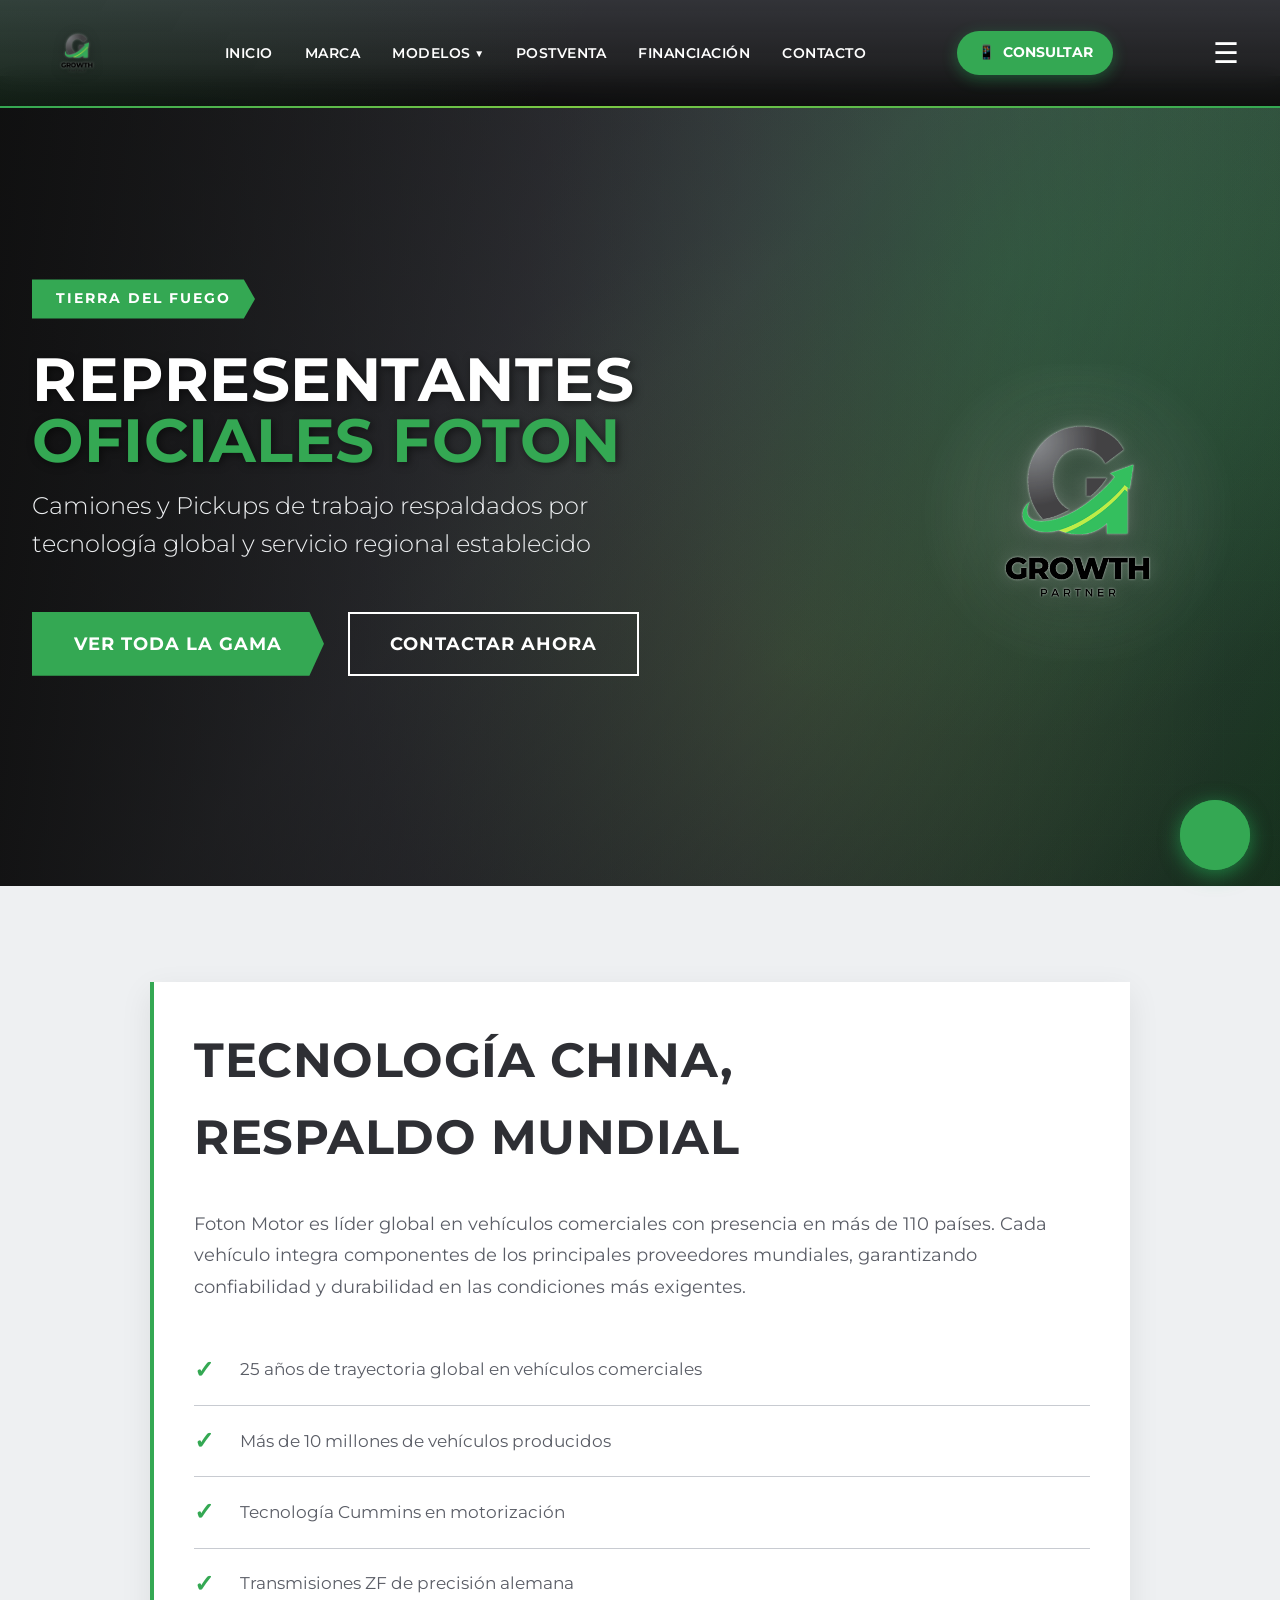
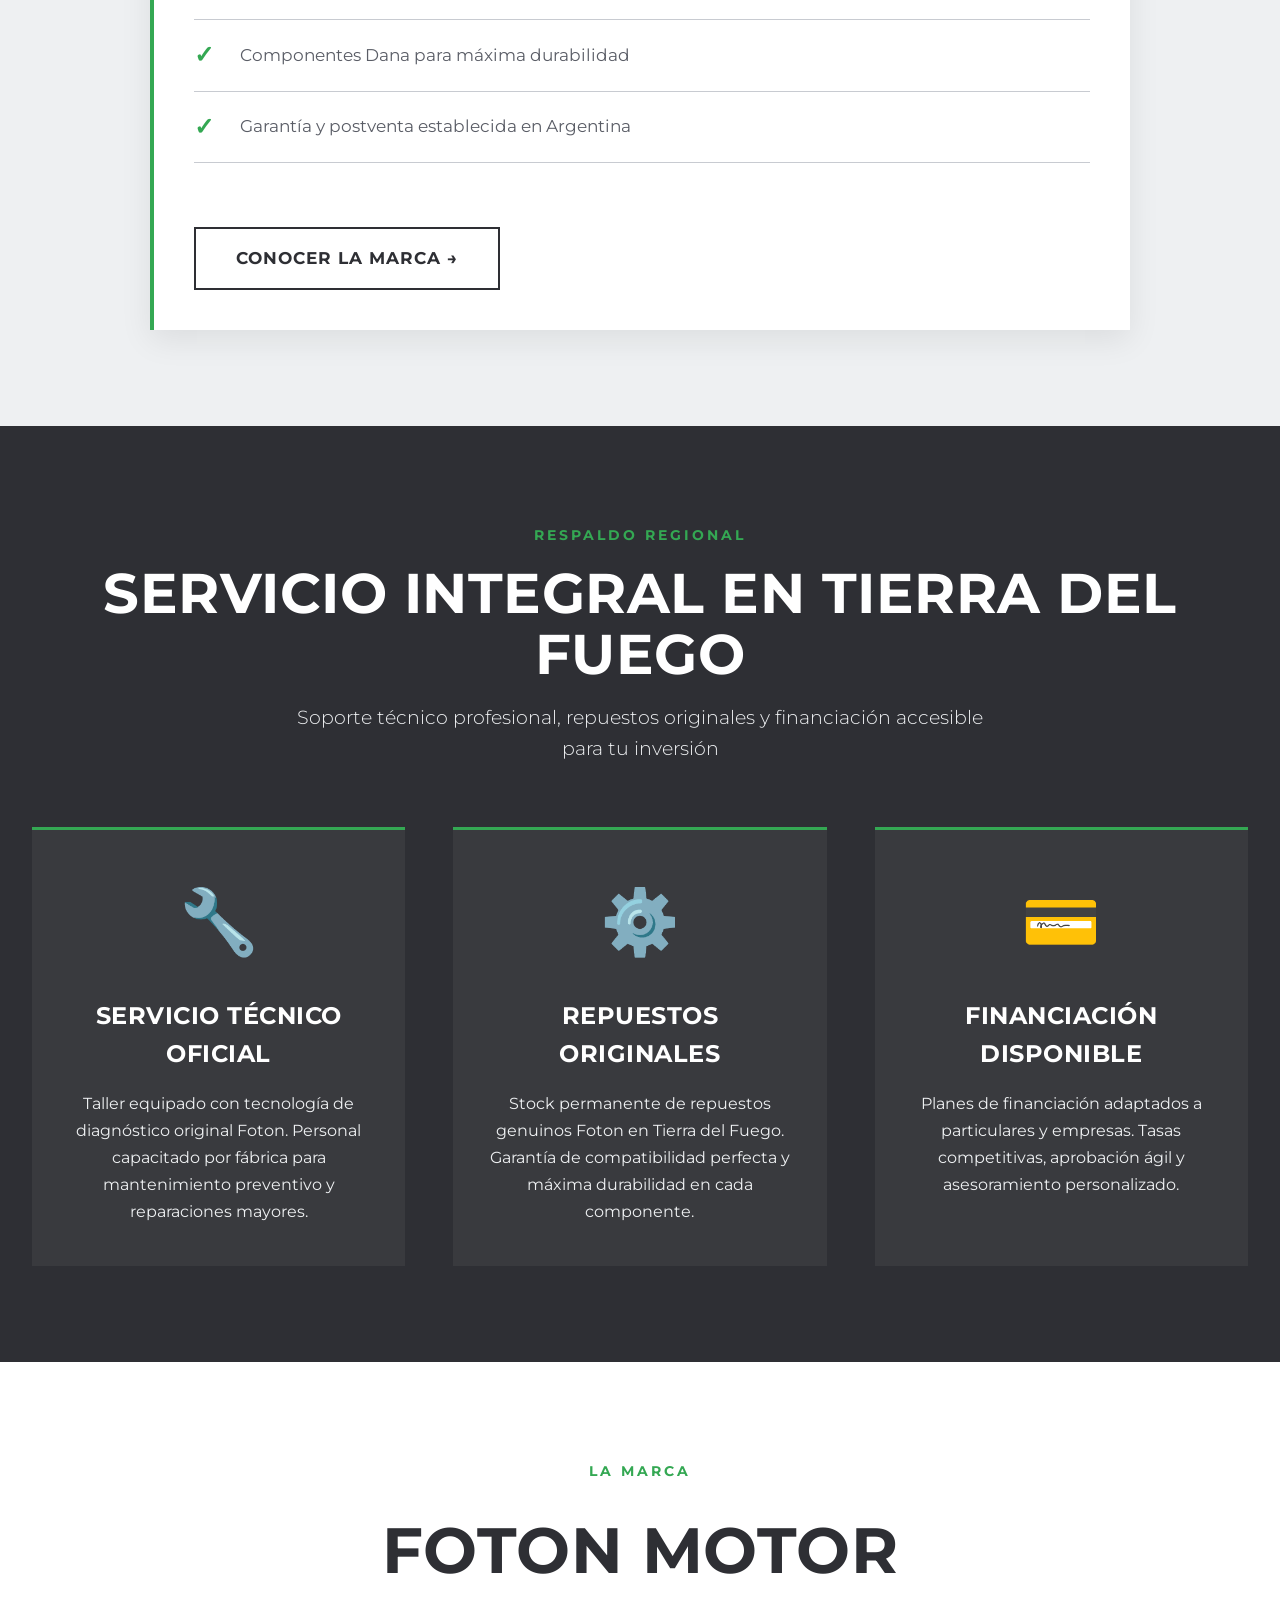
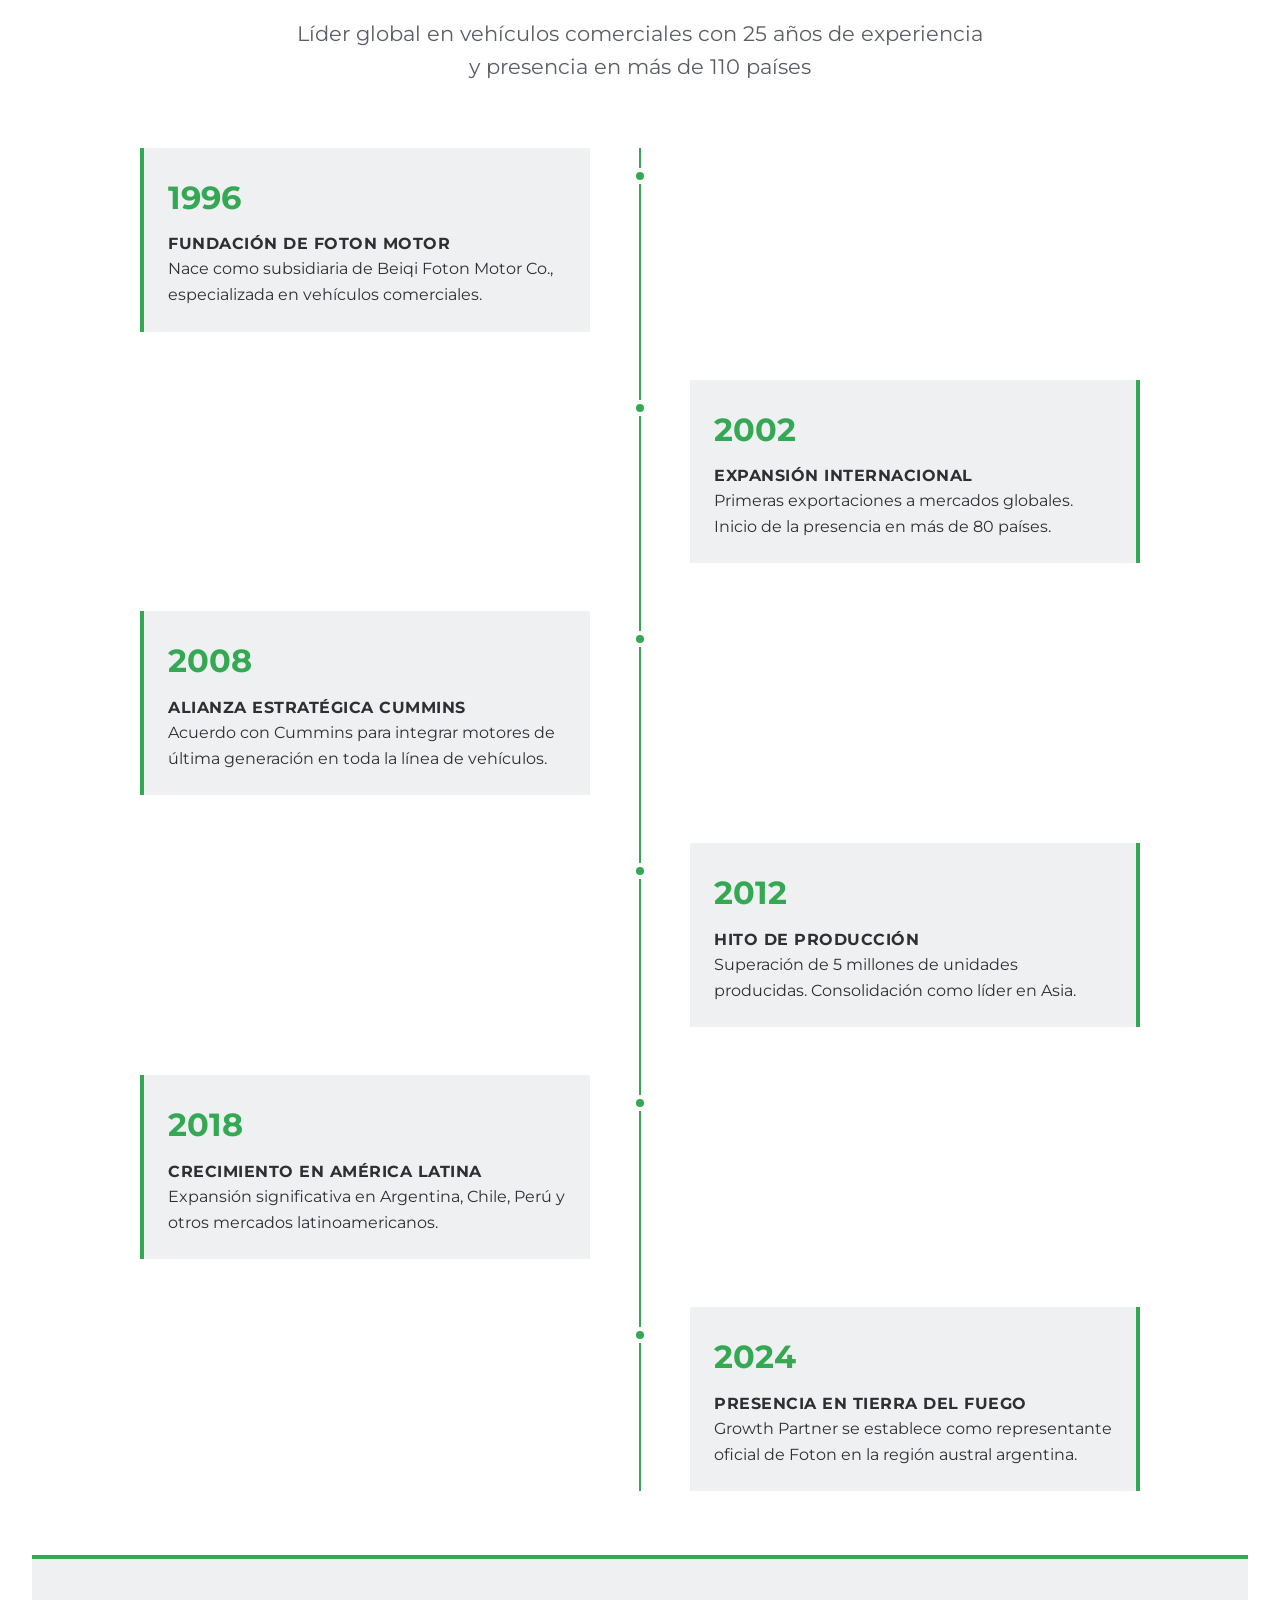
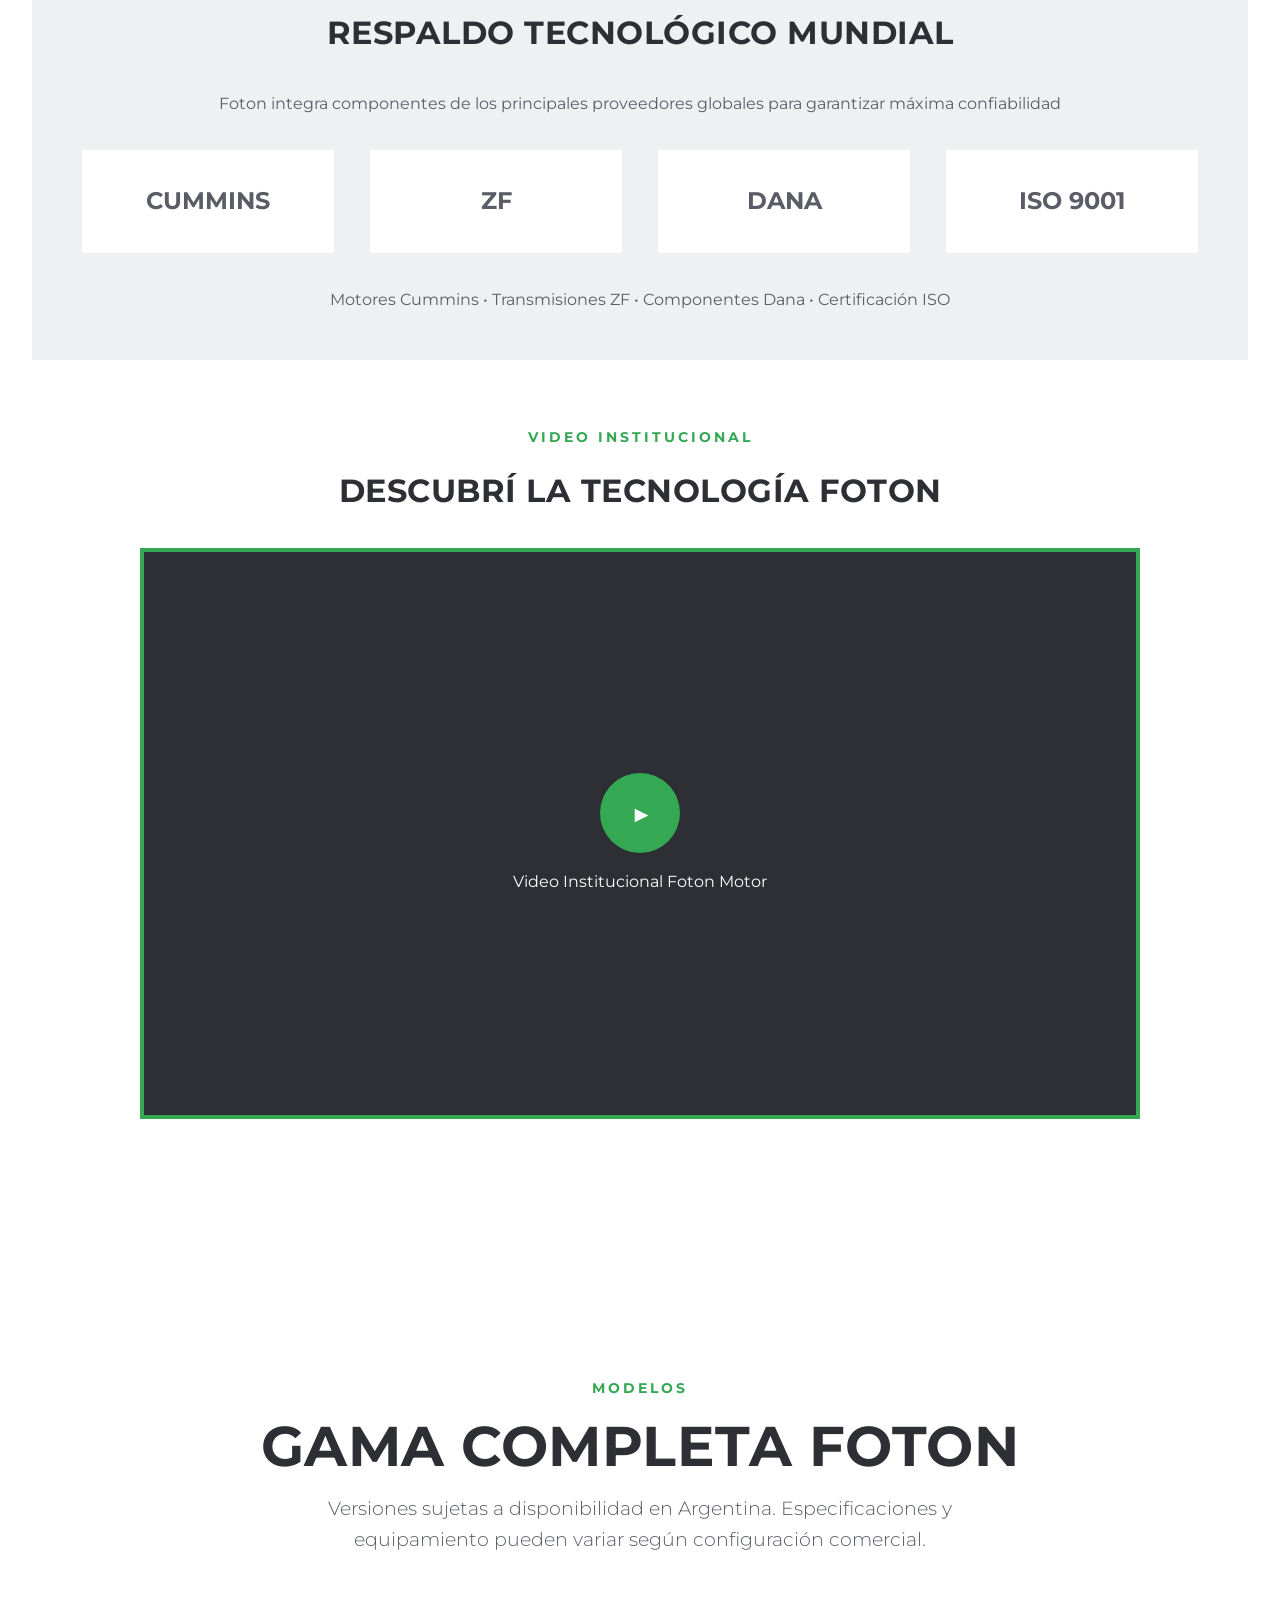
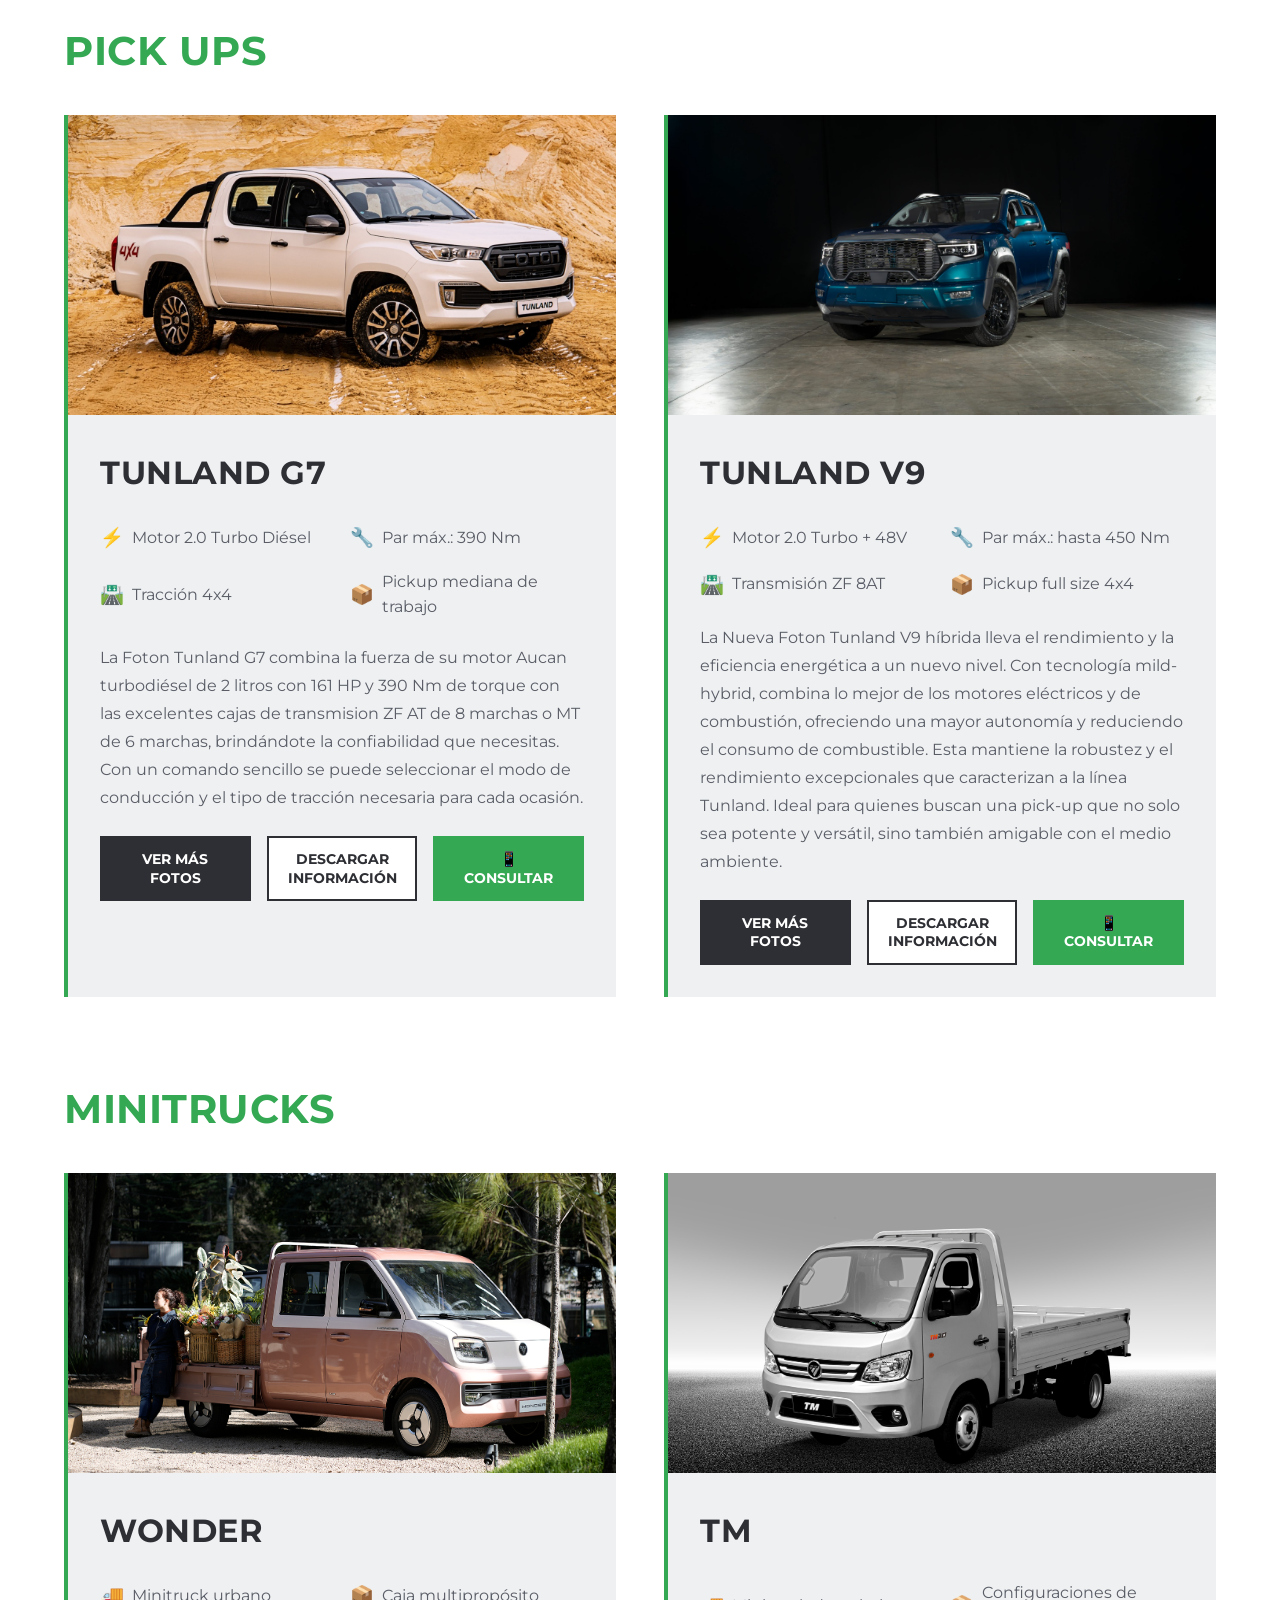
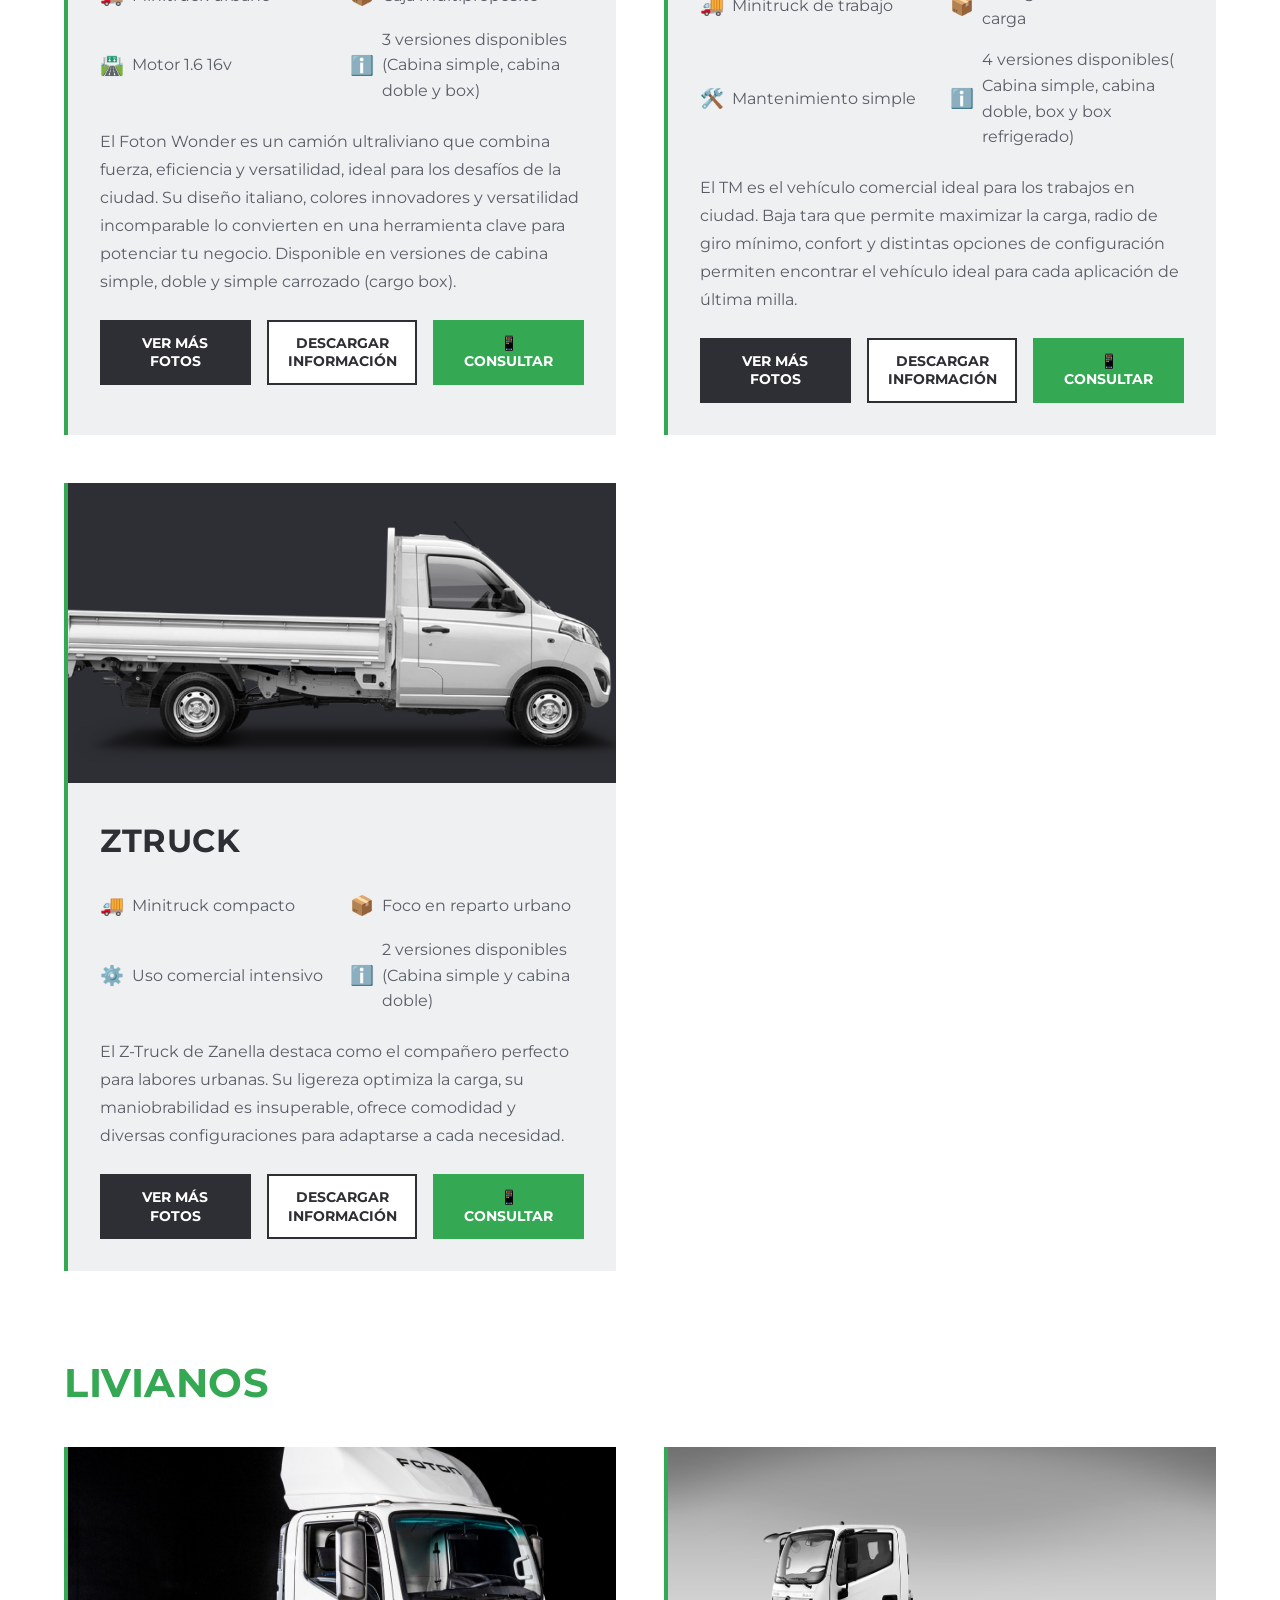
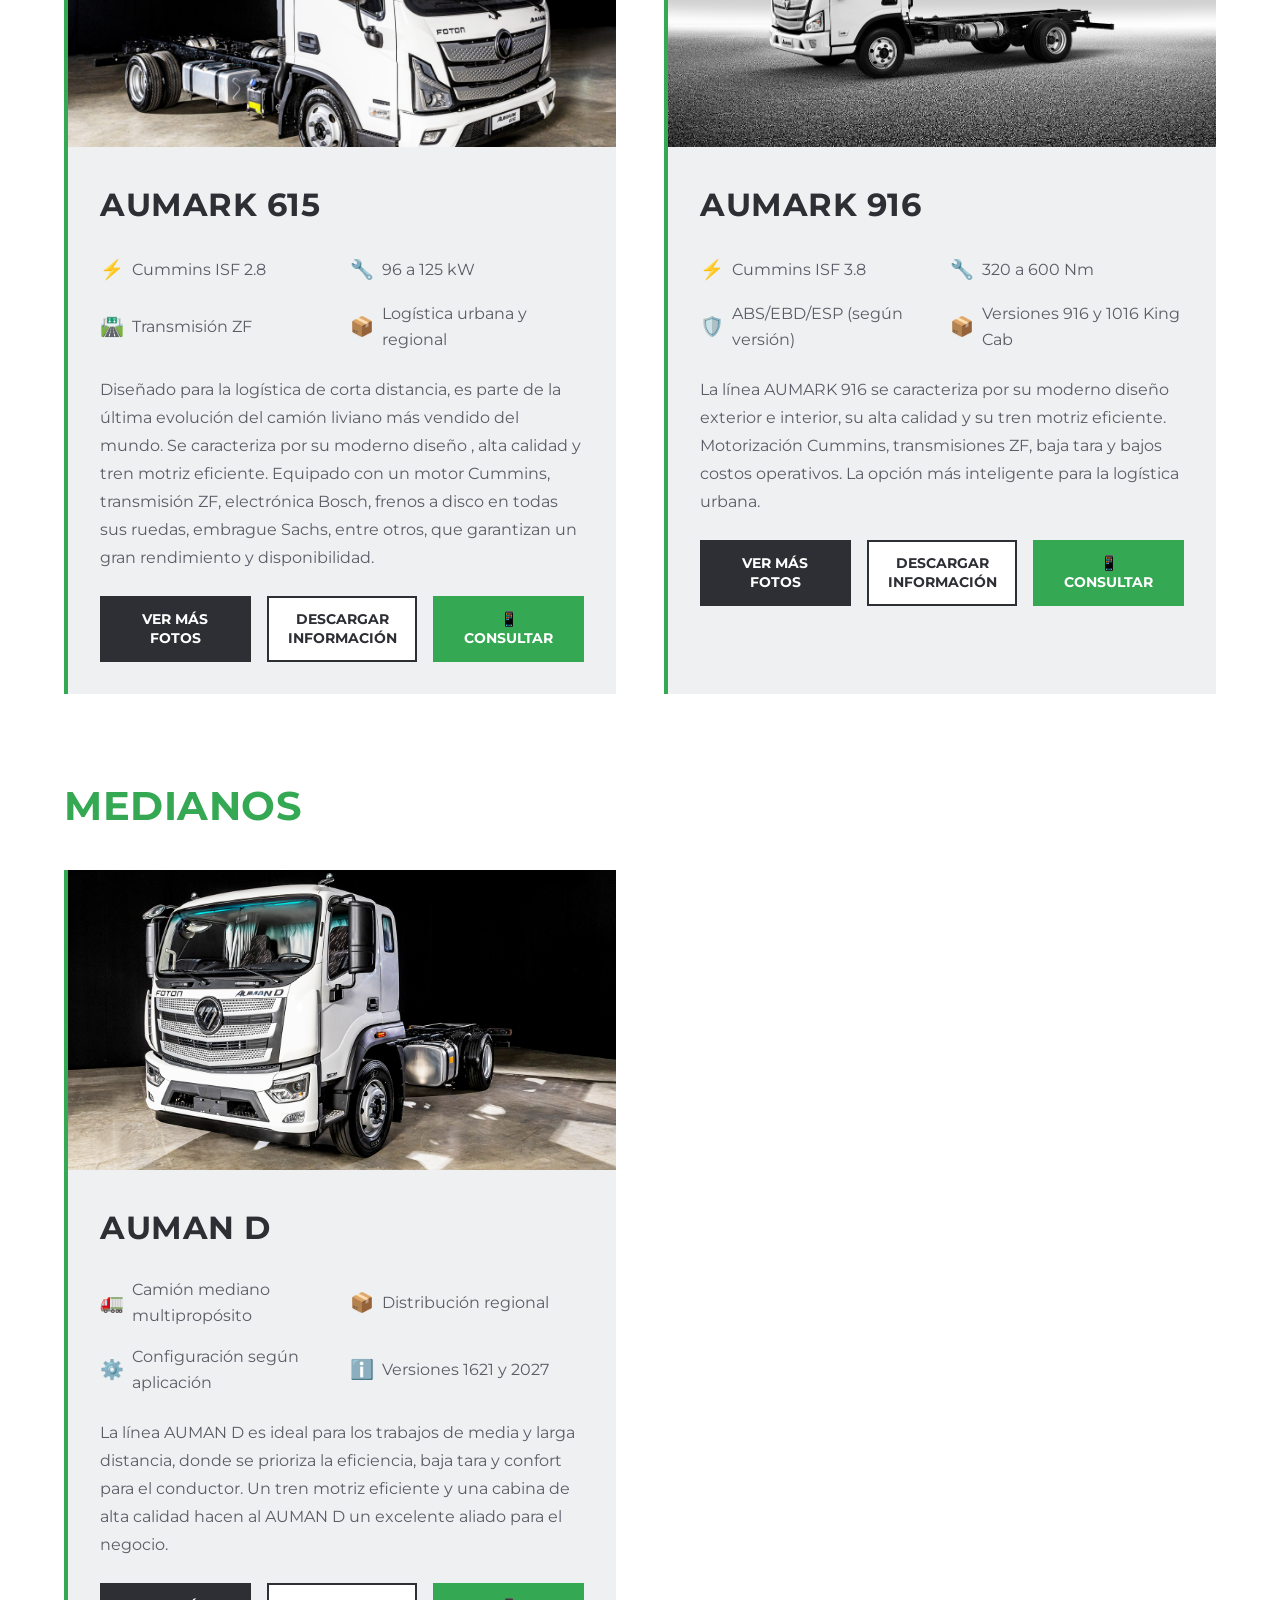
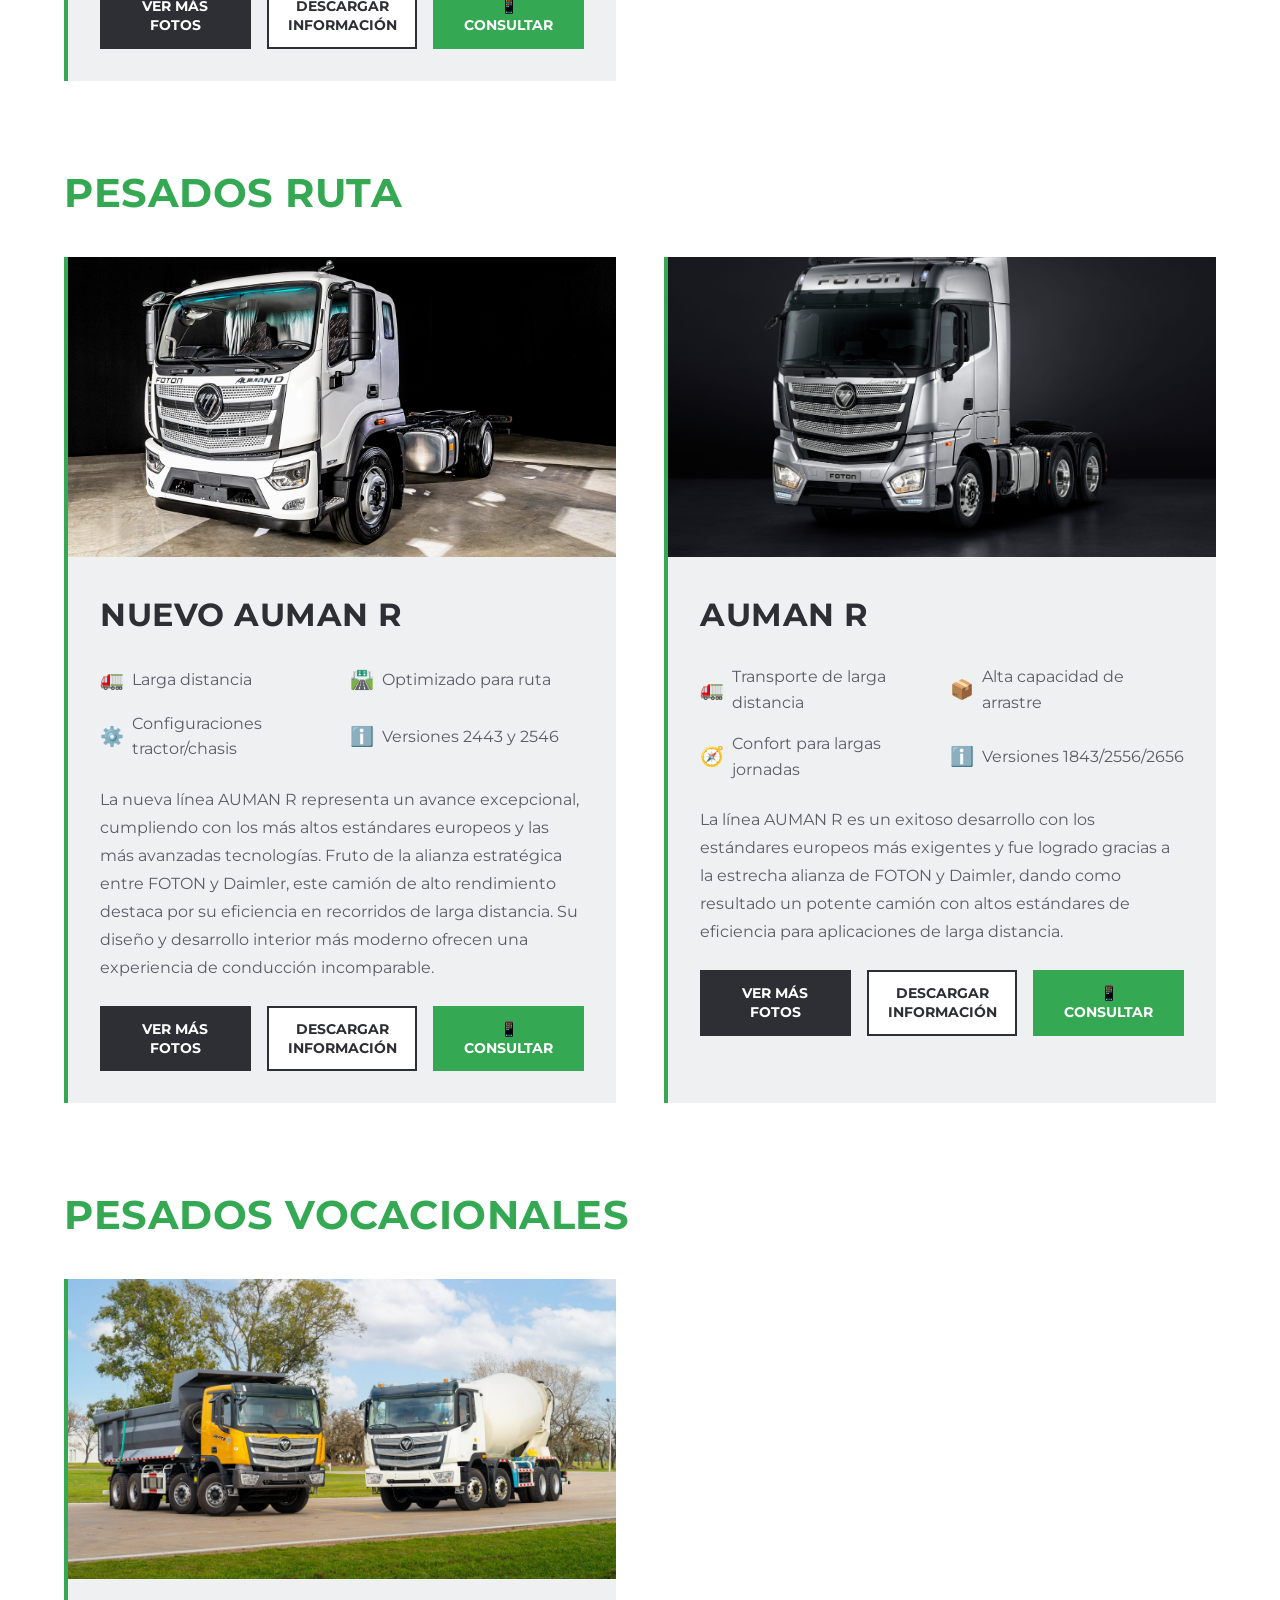
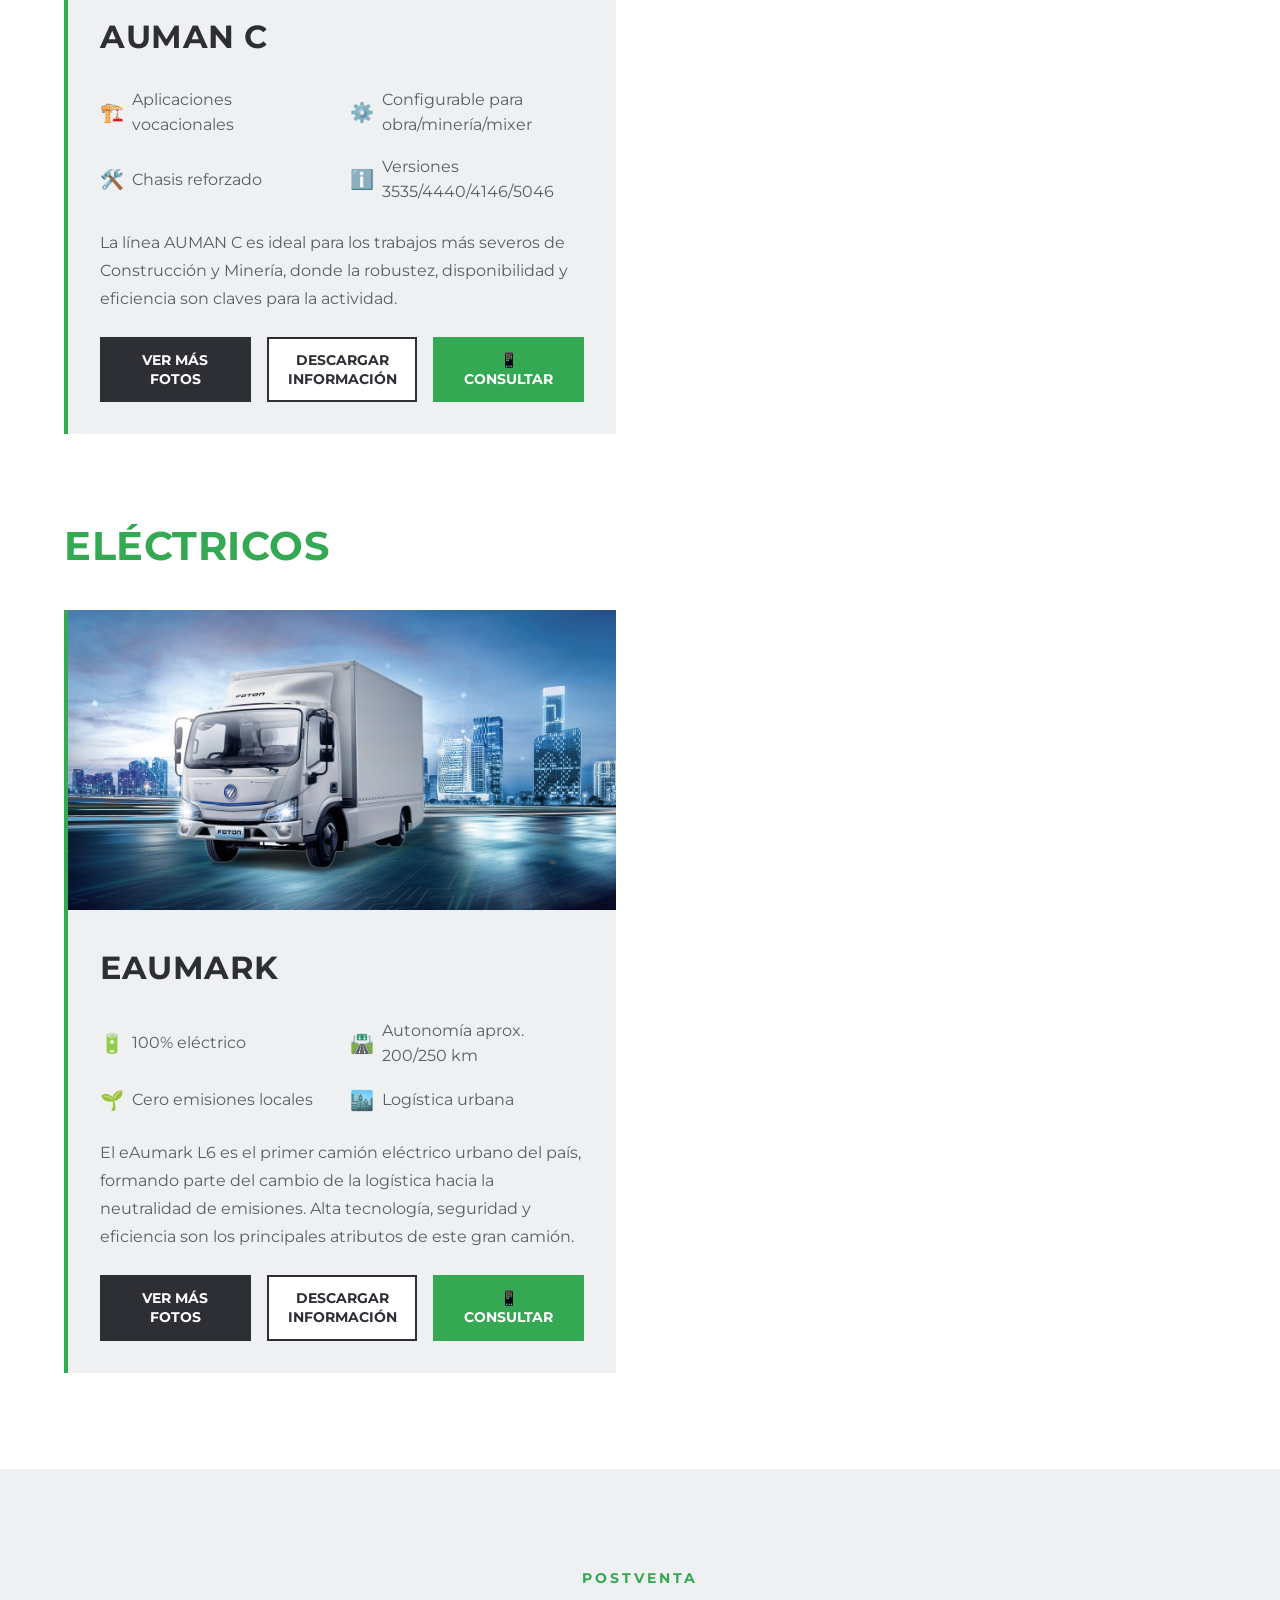
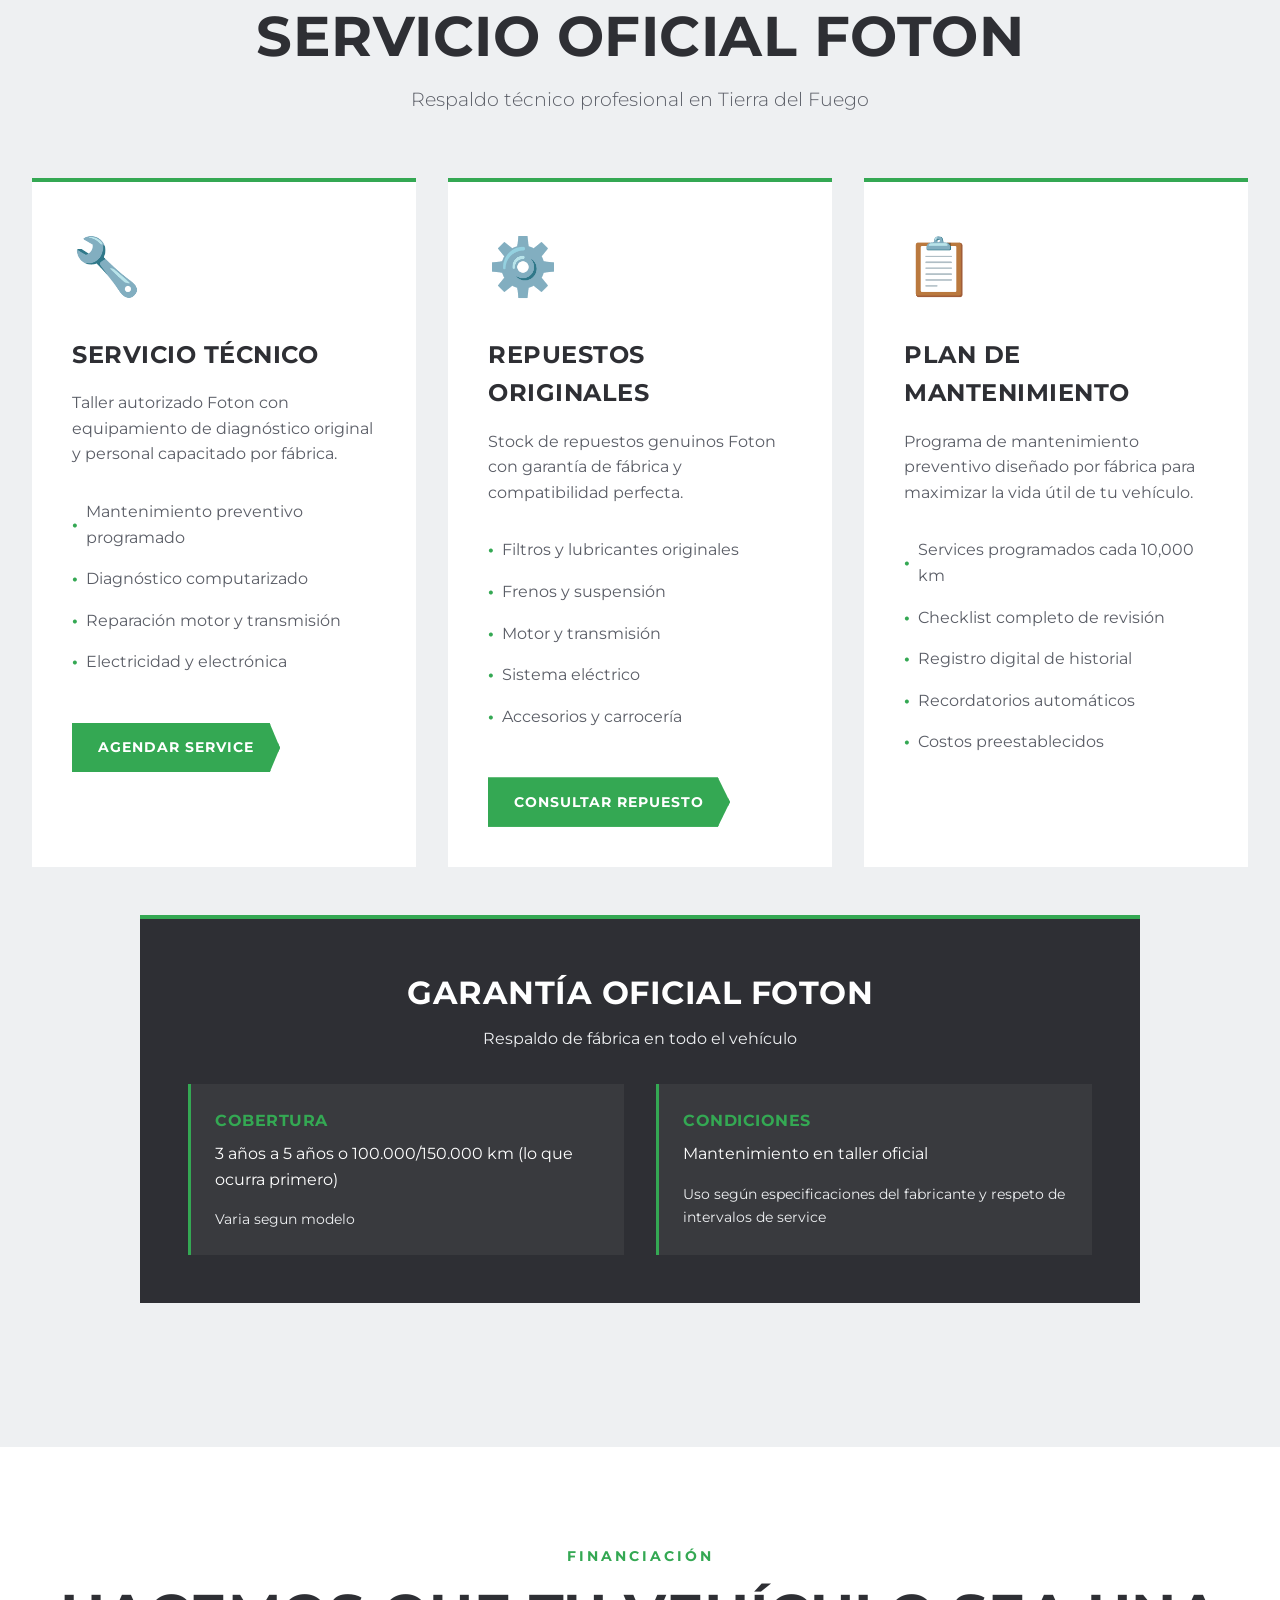
==== commit 4753bd2f: "Actualizacion de responsividad" ====
--- a/index.html
+++ b/index.html
@@ -722,6 +722,8 @@
     <a href="https://wa.me/5492901XXXXXX?text=Hola,%20necesito%20ayuda%20con%20los%20vehículos%20Foton.%20Gracias." 
        class="whatsapp-float" 
        target="_blank"
+         rel="noopener noreferrer"
+         aria-label="Abrir WhatsApp para consultar con Growth Partner"
        title="Consultar por WhatsApp">
         📱
     </a>
--- a/css/styles.css
+++ b/css/styles.css
@@ -1,6 +1,11 @@
 ﻿* {
             margin: 0;
             padding: 0;
+            box-sizing: border-box;
+        }
+
+        *::before,
+        *::after {
             box-sizing: border-box;
         }
 
@@ -29,6 +34,19 @@
             line-height: 1.6;
             background: var(--white);
             overflow-x: hidden;
+            -webkit-text-size-adjust: 100%;
+        }
+
+        img,
+        svg,
+        video,
+        iframe {
+            max-width: 100%;
+            height: auto;
+        }
+
+        iframe {
+            display: block;
         }
 
         a,
@@ -40,6 +58,32 @@
         button:focus-visible {
             outline: 2px solid var(--foton-red);
             outline-offset: 2px;
+        }
+
+        @media (pointer: coarse) {
+            a,
+            button,
+            .mobile-menu-toggle,
+            .gallery-close,
+            .image-viewer-close,
+            .image-viewer-nav {
+                min-height: 44px;
+                min-width: 44px;
+            }
+        }
+
+        @media (prefers-reduced-motion: reduce) {
+            html {
+                scroll-behavior: auto;
+            }
+
+            *,
+            *::before,
+            *::after {
+                animation-duration: 0.01ms !important;
+                animation-iteration-count: 1 !important;
+                transition-duration: 0.01ms !important;
+            }
         }
 
         h1, h2, h3, h4, h5 {
@@ -222,6 +266,11 @@
             color: var(--white);
             font-size: 1.8rem;
             cursor: pointer;
+            width: 44px;
+            height: 44px;
+            display: inline-flex;
+            align-items: center;
+            justify-content: center;
         }
 
         /* ===== HERO SECTION ===== */
@@ -913,6 +962,9 @@
             display: inline-flex;
             align-items: center;
             justify-content: center;
+            min-width: 0;
+            white-space: normal;
+            line-height: 1.3;
         }
 
         .btn-gallery {
@@ -1511,6 +1563,13 @@
         @media (max-width: 1024px) {
             .nav-container {
                 position: relative;
+                padding: 0.85rem 1rem;
+            }
+
+            .hero-content,
+            .container {
+                padding-left: 1rem;
+                padding-right: 1rem;
             }
 
             .brand-logo-img {
@@ -1580,6 +1639,14 @@
                 grid-template-columns: 1fr;
             }
 
+            .model-actions {
+                flex-wrap: wrap;
+            }
+
+            .btn-small {
+                min-width: calc(50% - 0.5rem);
+            }
+
             .why-foton-container,
             .contact-grid {
                 grid-template-columns: 1fr;
@@ -1615,6 +1682,10 @@
         }
 
         @media (max-width: 768px) {
+            .nav-container {
+                padding: 0.75rem 1rem;
+            }
+
             .brand-logo-img {
                 height: 46px;
             }
@@ -1622,7 +1693,13 @@
             .hero {
                 height: auto;
                 min-height: 500px;
-                padding: 4rem 0;
+                padding: 3.5rem 0 2.5rem;
+            }
+
+            .hero-content,
+            .container {
+                padding-left: 1rem;
+                padding-right: 1rem;
             }
 
             .hero-main {
@@ -1650,6 +1727,11 @@
                 font-size: 1.1rem;
             }
 
+            .hero-badge {
+                font-size: 0.75rem;
+                letter-spacing: 1.25px;
+            }
+
             .hero-cta-group {
                 flex-direction: column;
                 gap: 0.9rem;
@@ -1694,6 +1776,12 @@
                 gap: 0.75rem;
             }
 
+            .btn-small {
+                width: 100%;
+                min-width: 100%;
+                font-size: 0.85rem;
+            }
+
             .model-info {
                 padding: 1.5rem;
             }
@@ -1744,6 +1832,11 @@
                 padding: 1.25rem;
             }
 
+            .gallery-title {
+                font-size: 1.45rem;
+                padding-right: 2.4rem;
+            }
+
             .gallery-grid {
                 grid-template-columns: 1fr;
             }
@@ -1758,6 +1851,30 @@
 
             .footer {
                 padding: 3rem 1.25rem 1.5rem;
+            }
+
+            .models-section .container[id] {
+                margin-top: 3.25rem !important;
+                margin-bottom: 2.25rem !important;
+            }
+
+            .models-section .container > h3 {
+                font-size: 1.9rem !important;
+                margin-bottom: 1.25rem !important;
+            }
+
+            .whatsapp-float {
+                width: 58px;
+                height: 58px;
+                font-size: 2rem;
+                right: max(16px, env(safe-area-inset-right));
+                bottom: max(16px, env(safe-area-inset-bottom));
+            }
+
+            .image-viewer-nav {
+                width: 40px;
+                height: 40px;
+                font-size: 1.7rem;
             }
 
             .footer-bottom p {
@@ -1772,6 +1889,112 @@
             padding: 0 2rem;
         }
 
+        @media (max-width: 480px) {
+            .nav-container,
+            .hero-content,
+            .container,
+            .footer {
+                padding-left: max(0.85rem, env(safe-area-inset-left));
+                padding-right: max(0.85rem, env(safe-area-inset-right));
+            }
+
+            .hero {
+                min-height: 440px;
+                margin-top: 70px;
+            }
+
+            .hero-title {
+                font-size: 1.9rem;
+            }
+
+            .hero-subtitle {
+                font-size: 0.98rem;
+                margin-bottom: 1.6rem;
+            }
+
+            .btn-primary,
+            .btn-secondary,
+            .btn-secondary-dark {
+                width: 100%;
+                padding: 0.85rem 1rem;
+                font-size: 0.9rem;
+            }
+
+            .service-card .btn-primary {
+                width: 100% !important;
+                display: block !important;
+                padding: 0.85rem 1rem !important;
+                font-size: 0.85rem !important;
+                margin-top: 1rem !important;
+            }
+
+            .warranty-info h3[style],
+            .map-content h3[style],
+            .video-section h3[style] {
+                font-size: 1.5rem !important;
+                margin-bottom: 0.75rem !important;
+            }
+
+            .contact-item strong[style],
+            .contact-item p[style],
+            .warranty-item p[style] {
+                font-size: 0.85rem !important;
+            }
+
+            .nav-menu a {
+                min-height: 44px;
+                display: flex;
+                align-items: center;
+            }
+
+            .whatsapp-cta-large {
+                padding: 1rem 0.85rem;
+            }
+
+            .section-title {
+                font-size: 1.65rem;
+            }
+
+            .section-subtitle {
+                font-size: 1rem;
+            }
+
+            .model-image {
+                height: 220px;
+            }
+
+            .model-name {
+                font-size: 1.45rem;
+            }
+
+            .model-info {
+                padding: 1.15rem;
+            }
+
+            .models-section .container > h3 {
+                font-size: 1.55rem !important;
+            }
+
+            .gallery-grid img {
+                height: 180px;
+            }
+
+            .map-container {
+                min-height: 360px;
+                padding: 0.75rem;
+            }
+
+            .map-frame {
+                min-height: 230px;
+            }
+
+            .footer-logos {
+                flex-wrap: wrap;
+                justify-content: center;
+                gap: 1rem;
+            }
+        }
+
         .mt-4 {
             margin-top: 4rem;
         }
